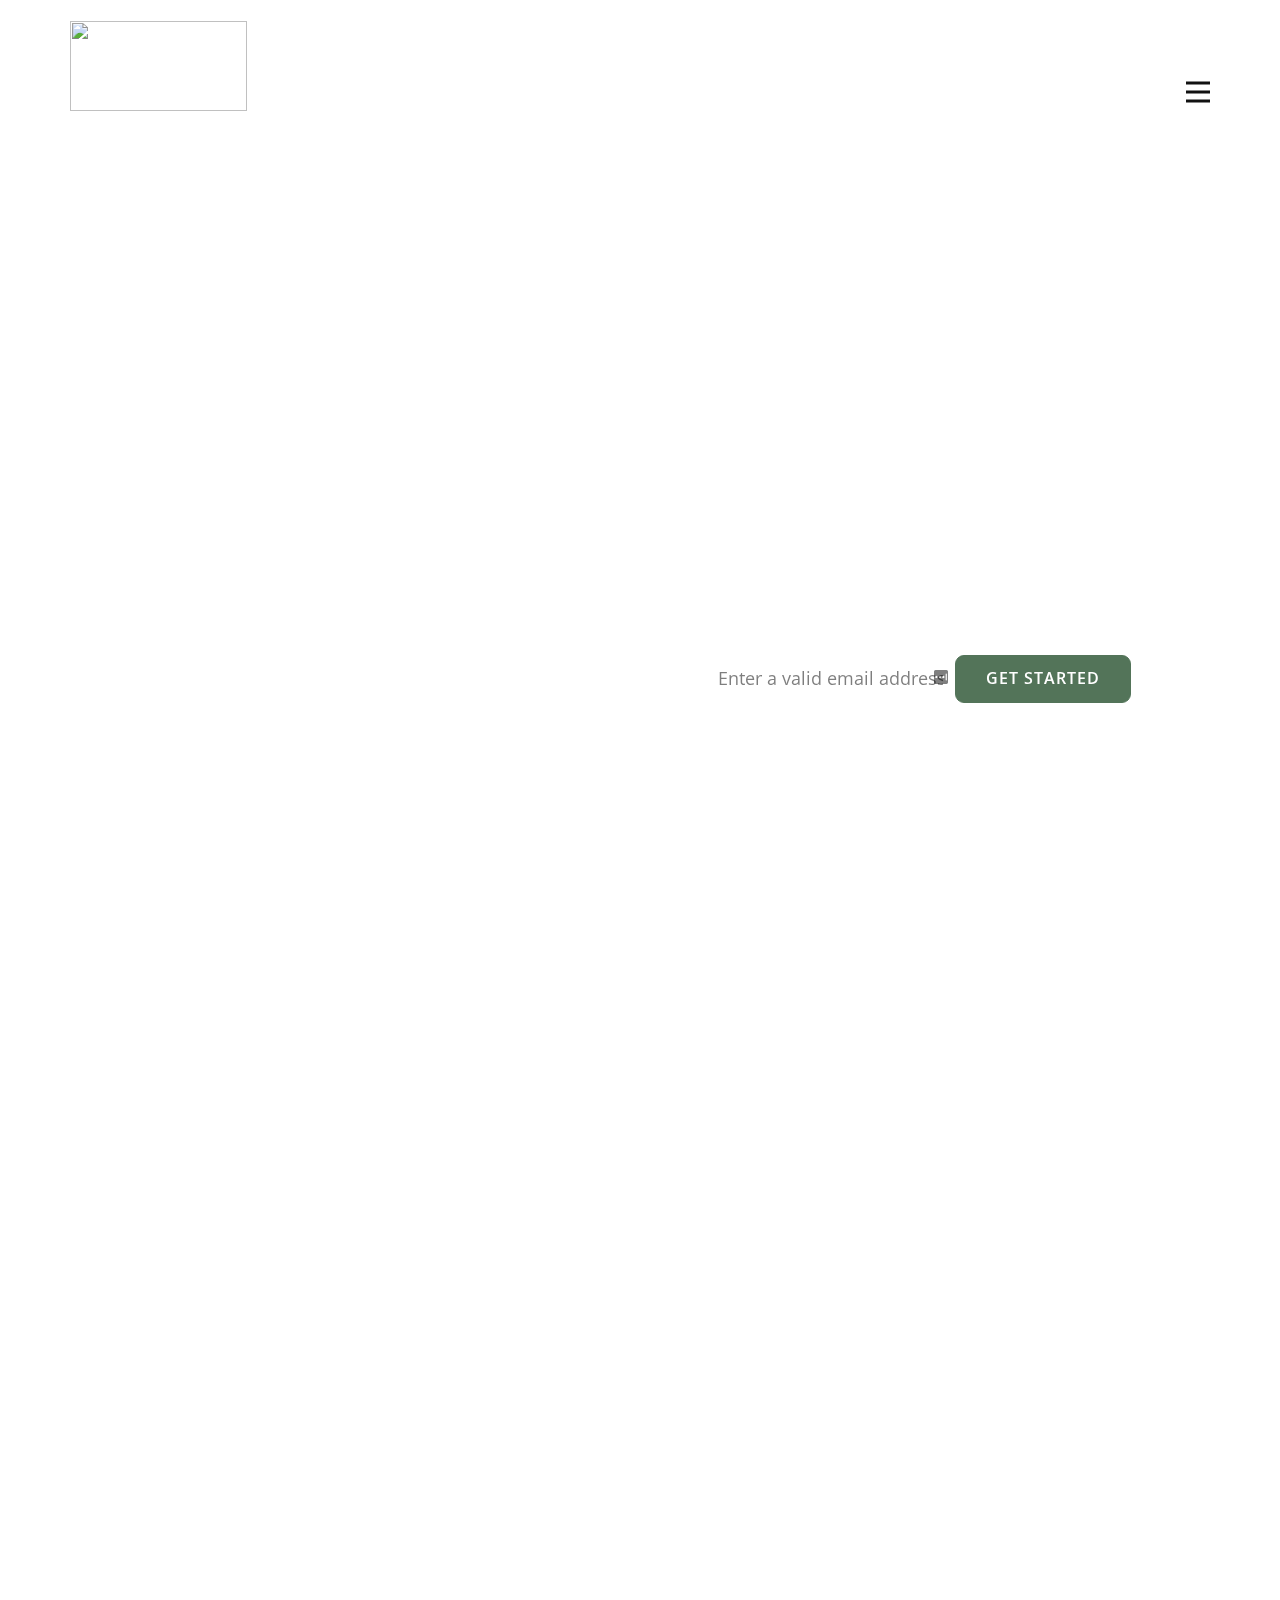
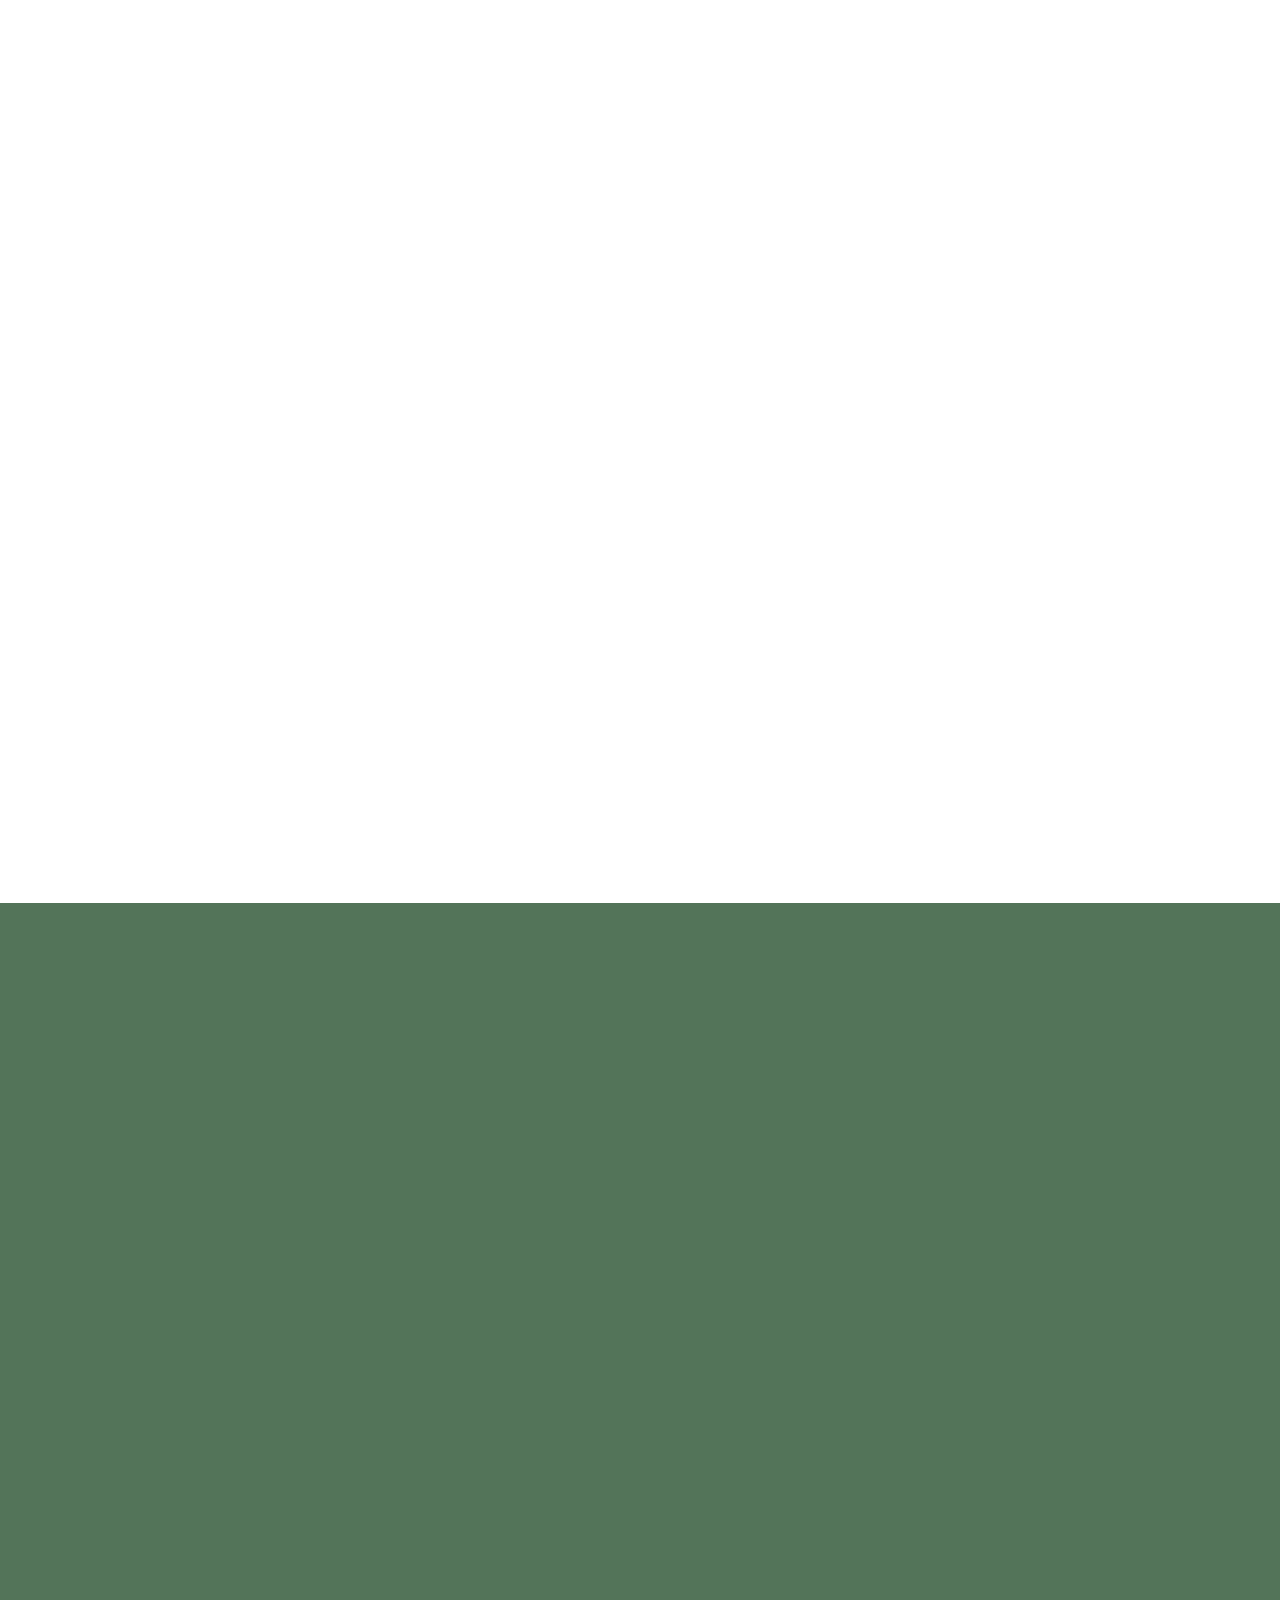
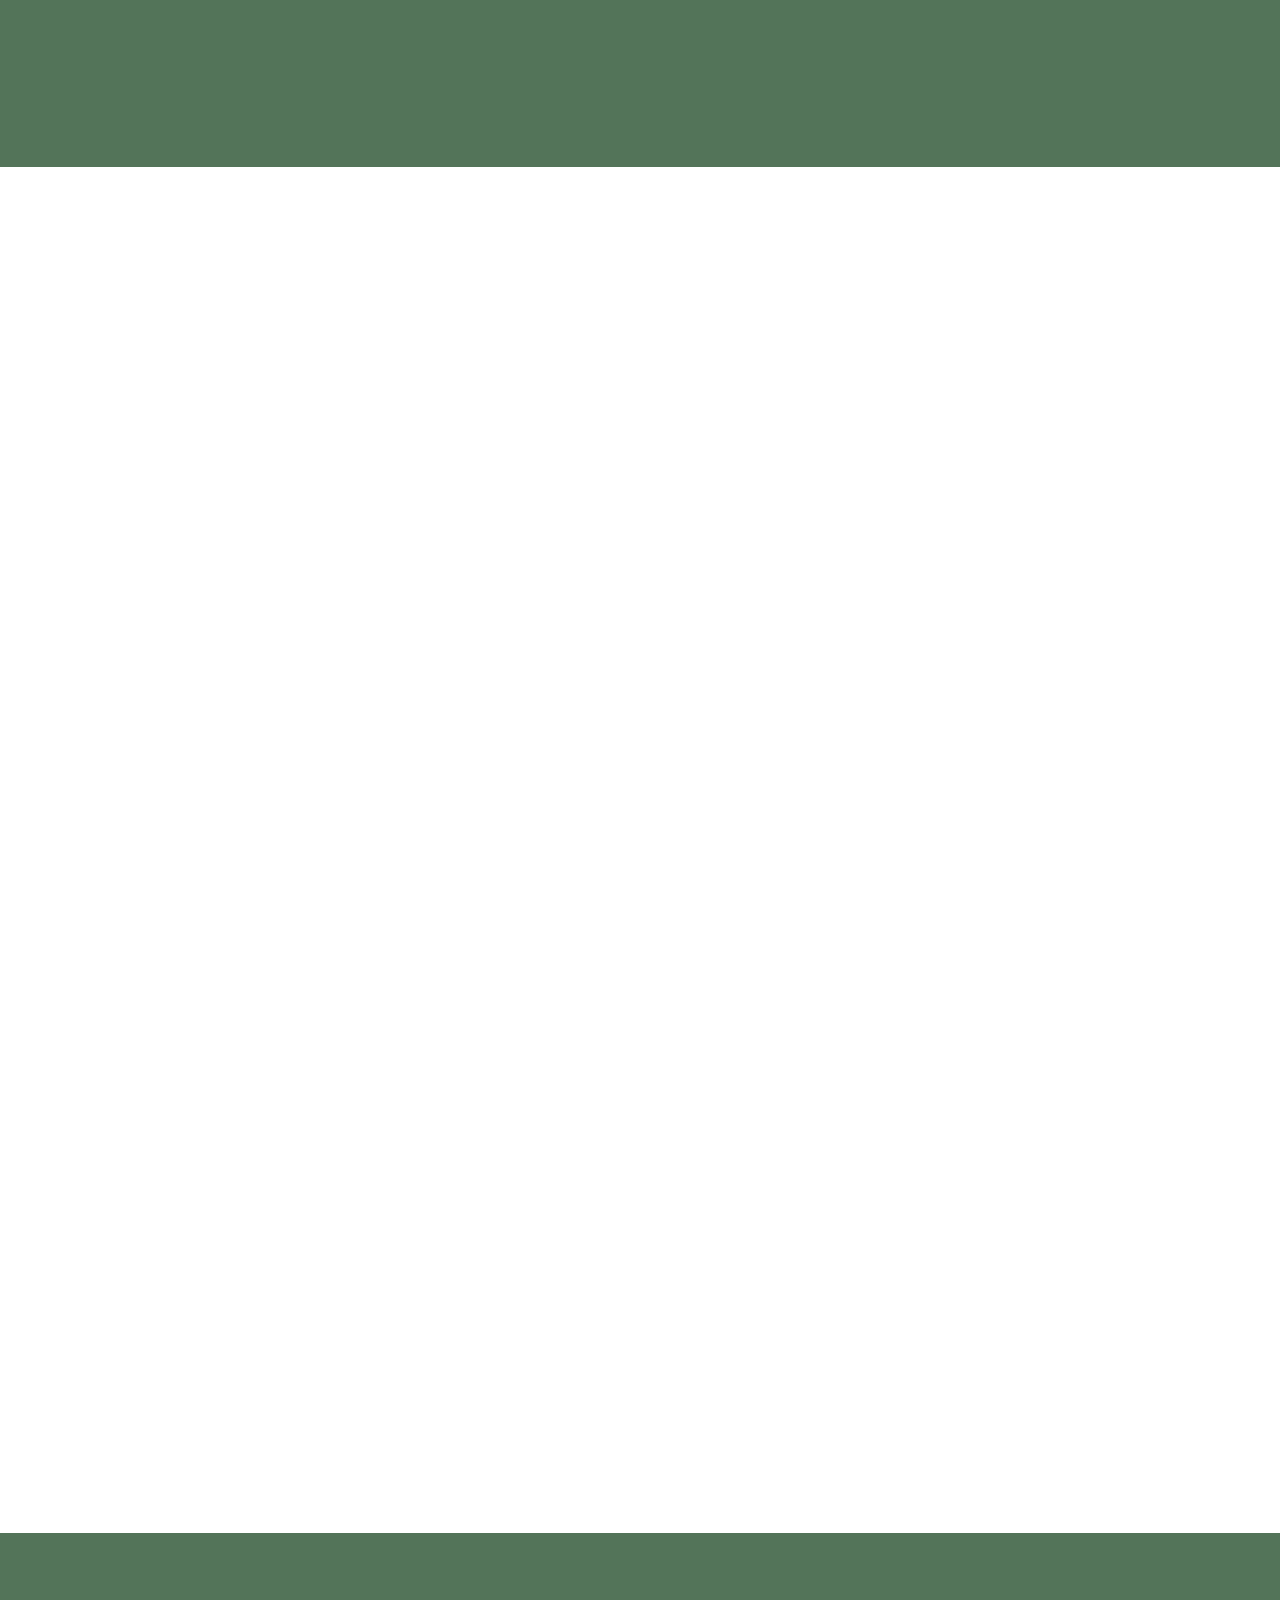
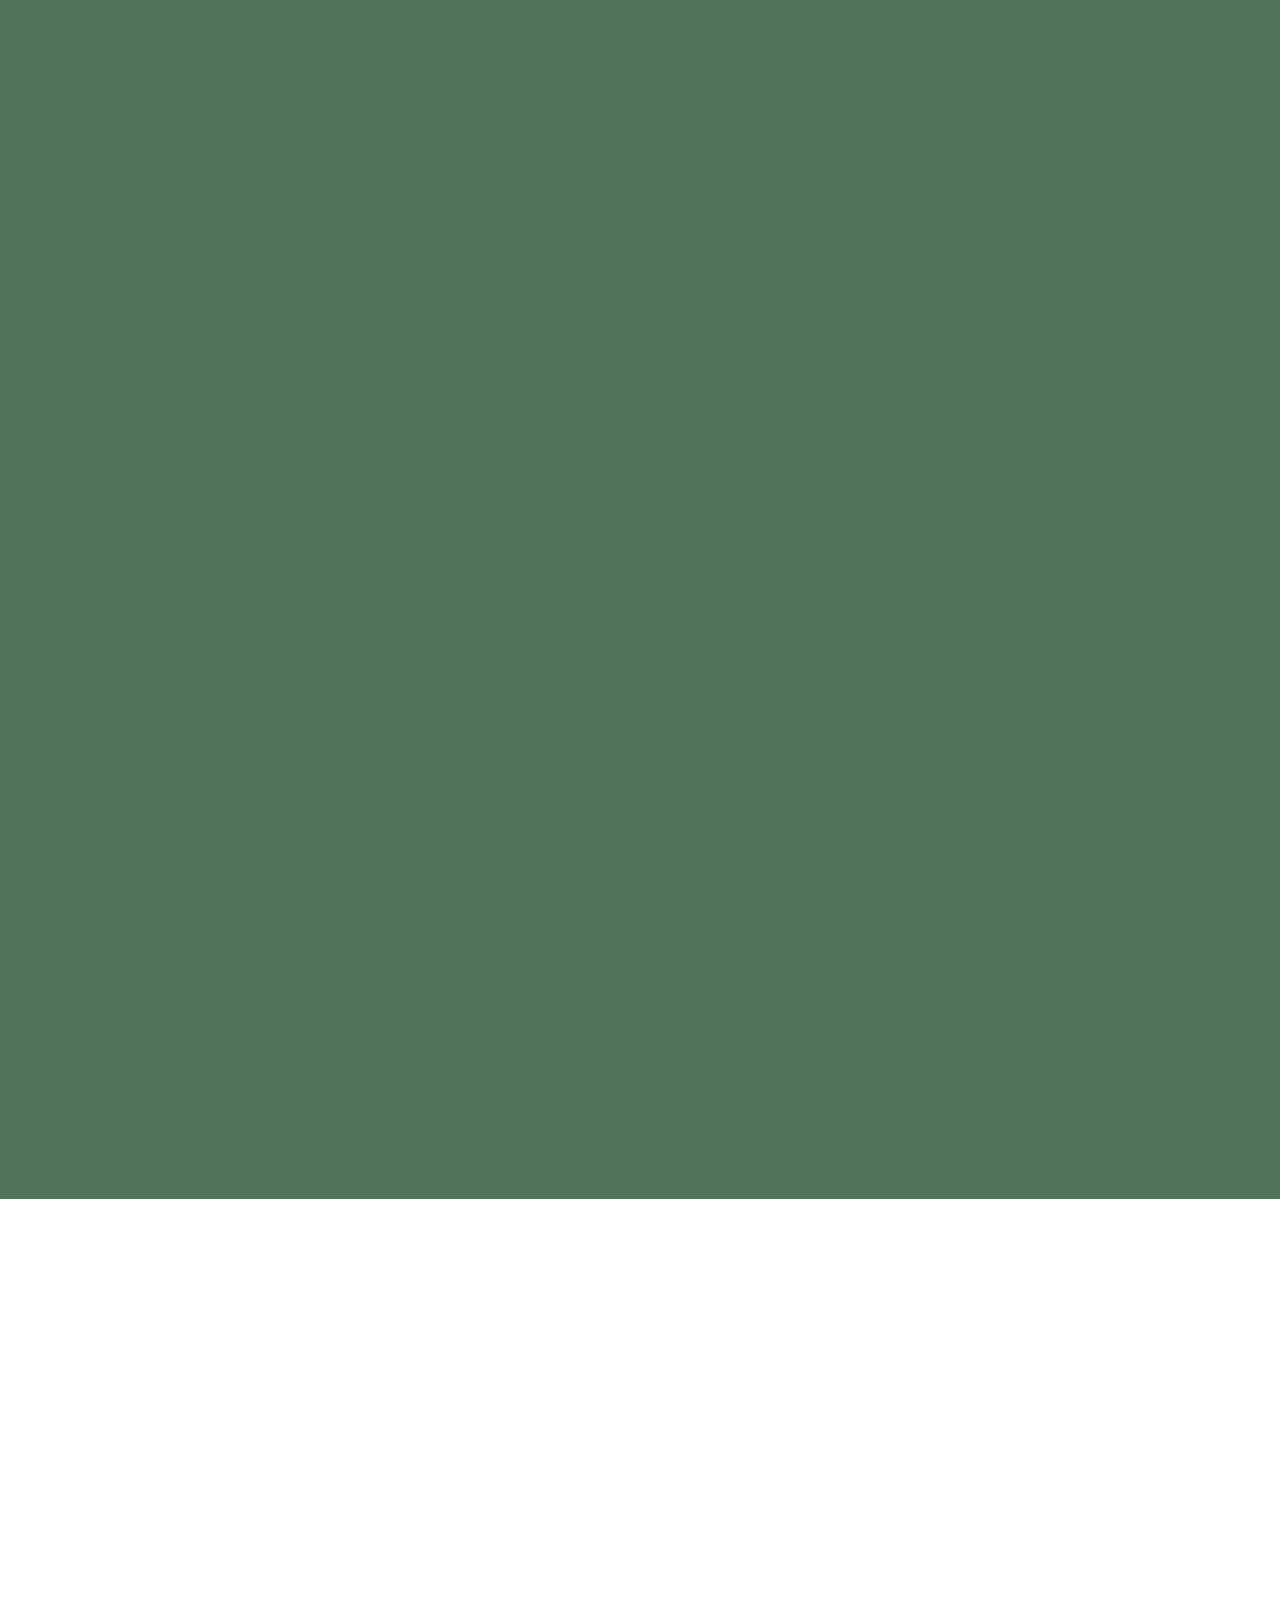
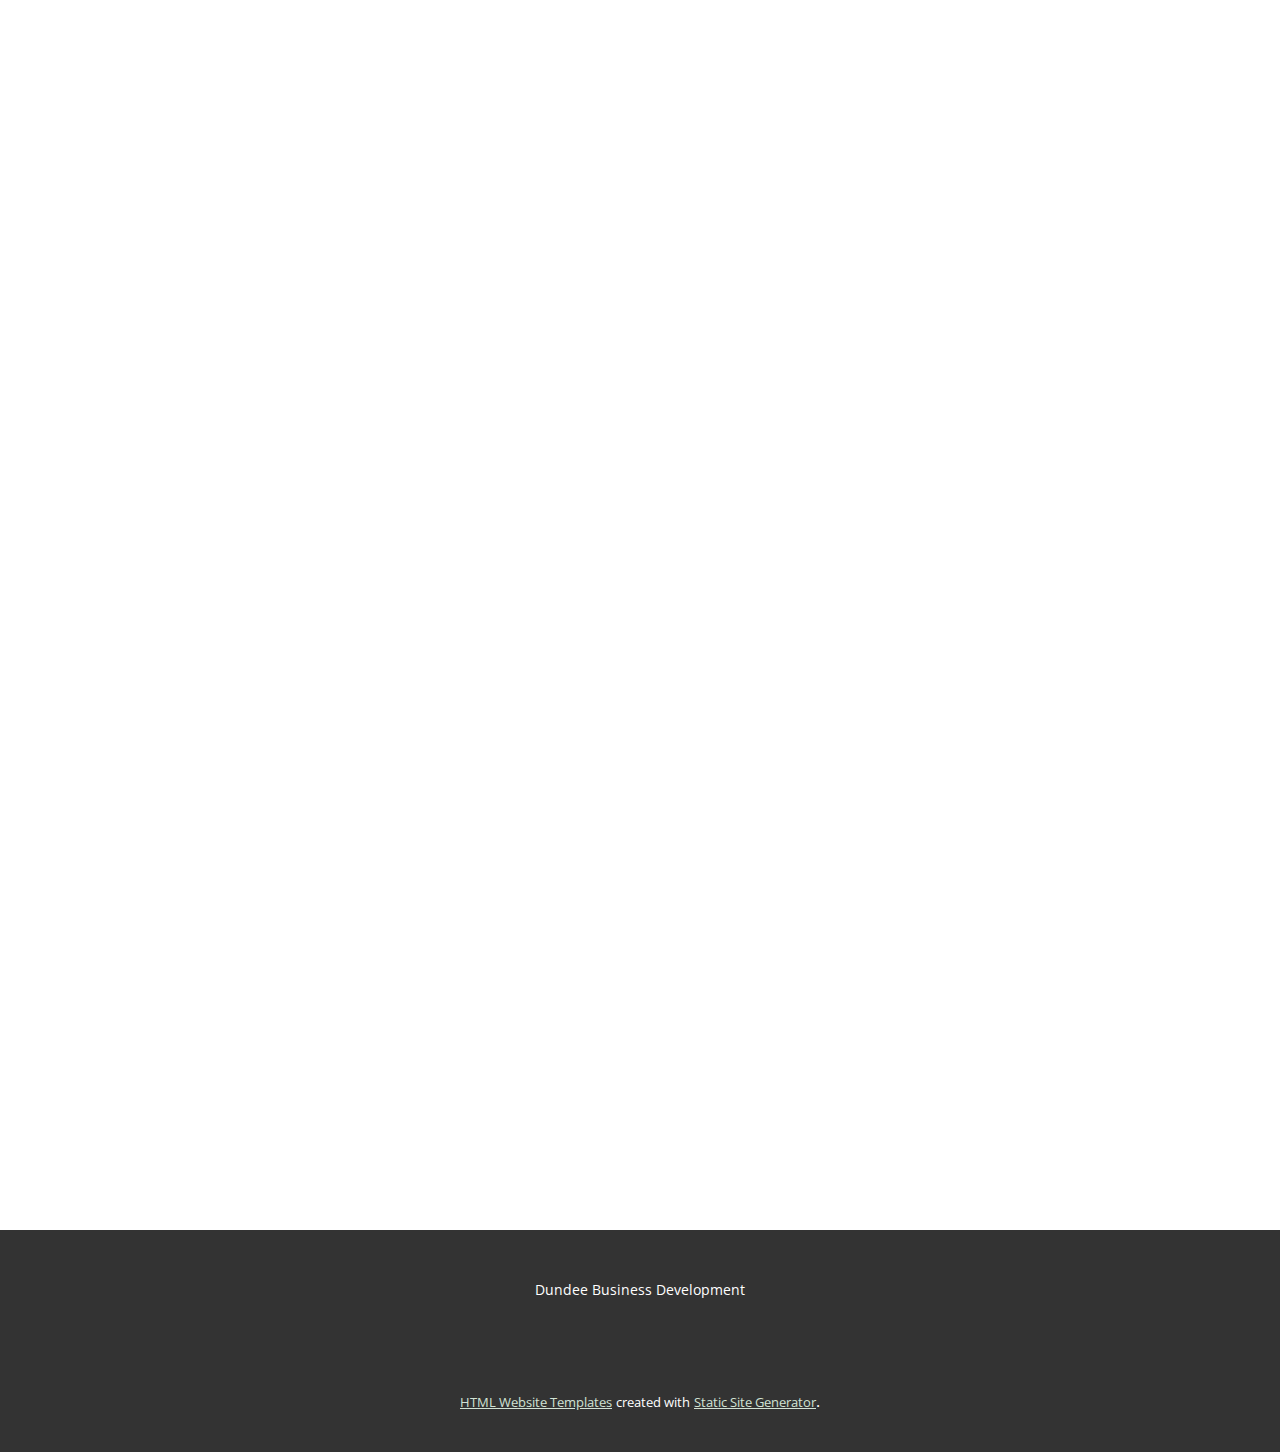
==== index.html @ 6e5a9475 "Dundee and angus college web dundee business dev" ====
<!DOCTYPE html>
<html style="font-size: 16px;" lang="en"><head>
    <meta name="viewport" content="width=device-width, initial-scale=1.0">
    <meta charset="utf-8">
    <meta name="keywords" content="​Ready to transform your business?, Get Great Work for Your Budget, ​What Is a Consulting Firm &amp;amp; What Does, Get Right Solution&nbsp;for your Business, ​Together for a business lifestyle, ​Strategies and Solutions, ​What clients say">
    <meta name="description" content="">
    <title>Home</title>
    <link rel="stylesheet" href="nicepage.css" media="screen">
<link rel="stylesheet" href="Home.css" media="screen">
    <script class="u-script" type="text/javascript" src="jquery-1.9.1.min.js" defer=""></script>
    <script class="u-script" type="text/javascript" src="nicepage.js" defer=""></script>
    <meta name="generator" content="Nicepage 6.5.8, nicepage.com">
    <meta name="referrer" content="origin">
    <link id="u-theme-google-font" rel="stylesheet" href="https://fonts.googleapis.com/css?family=Montserrat:100,100i,200,200i,300,300i,400,400i,500,500i,600,600i,700,700i,800,800i,900,900i|Open+Sans:300,300i,400,400i,500,500i,600,600i,700,700i,800,800i">
    <link id="u-page-google-font" rel="stylesheet" href="https://fonts.googleapis.com/css?family=Montserrat:100,100i,200,200i,300,300i,400,400i,500,500i,600,600i,700,700i,800,800i,900,900i|Raleway:100,100i,200,200i,300,300i,400,400i,500,500i,600,600i,700,700i,800,800i,900,900i">
    
    
    
    
    
    
    
    
    
    
    
    
    <script type="application/ld+json">{
		"@context": "http://schema.org",
		"@type": "Organization",
		"name": "DundeeBusinessDev",
		"url": "/",
		"logo": "#"
}</script>
    <meta name="theme-color" content="#537459">
    <meta property="og:title" content="Home">
    <meta property="og:description" content="">
    <meta property="og:type" content="website">
    <link rel="canonical" href="/">
  <meta data-intl-tel-input-cdn-path="intlTelInput/"></head>
  <body data-home-page="https://website6201915.nicepage.io/Home.html?version=3d1e50f5-684a-269b-e9aa-10dabee38a7a" data-home-page-title="Home" data-path-to-root="./" data-include-products="false" class="u-body u-xl-mode" data-lang="en"><header class="u-clearfix u-header u-header" id="sec-abe3"><div class="u-clearfix u-sheet u-sheet-1">
        <a href="https://nicepage.com" class="u-image u-logo u-image-1" data-image-width="707" data-image-height="357">
          <img src="#" class="u-logo-image u-logo-image-1">
        </a>
        <nav class="u-menu u-menu-hamburger u-offcanvas u-menu-1" data-responsive-from="XL">
          <div class="menu-collapse" style="font-size: 1rem; letter-spacing: 0px; font-weight: 700;">
            <a class="u-button-style u-custom-border u-custom-border-color u-custom-borders u-custom-left-right-menu-spacing u-custom-padding-bottom u-custom-text-color u-custom-text-hover-color u-custom-top-bottom-menu-spacing u-nav-link u-text-active-palette-1-base u-text-hover-palette-2-base" href="#">
              <svg class="u-svg-link" viewBox="0 0 24 24"><use xlink:href="#menu-hamburger"></use></svg>
              <svg class="u-svg-content" version="1.1" id="menu-hamburger" viewBox="0 0 16 16" x="0px" y="0px" xmlns:xlink="http://www.w3.org/1999/xlink" xmlns="http://www.w3.org/2000/svg"><g><rect y="1" width="16" height="2"></rect><rect y="7" width="16" height="2"></rect><rect y="13" width="16" height="2"></rect>
</g></svg>
            </a>
          </div>
          <div class="u-nav-container">
            <ul class="u-nav u-spacing-20 u-unstyled u-nav-1"><li class="u-nav-item"><a class="u-button-style u-nav-link u-text-active-palette-1-base u-text-grey-90 u-text-hover-palette-2-base" href="Home.html" style="padding: 10px;">Home</a>
</li><li class="u-nav-item"><a class="u-button-style u-nav-link u-text-active-palette-1-base u-text-grey-90 u-text-hover-palette-2-base" href="About.html" style="padding: 10px;">About</a>
</li><li class="u-nav-item"><a class="u-button-style u-nav-link u-text-active-palette-1-base u-text-grey-90 u-text-hover-palette-2-base" href="Contact.html" style="padding: 10px;">Contact</a>
</li></ul>
          </div>
          <div class="u-nav-container-collapse">
            <div class="u-black u-container-style u-inner-container-layout u-opacity u-opacity-95 u-sidenav">
              <div class="u-inner-container-layout u-sidenav-overflow">
                <div class="u-menu-close"></div>
                <ul class="u-align-center u-nav u-popupmenu-items u-unstyled u-nav-2"><li class="u-nav-item"><a class="u-button-style u-nav-link" href="Home.html">Home</a>
</li><li class="u-nav-item"><a class="u-button-style u-nav-link" href="About.html">About</a>
</li><li class="u-nav-item"><a class="u-button-style u-nav-link" href="Contact.html">Contact</a>
</li></ul>
              </div>
            </div>
            <div class="u-black u-menu-overlay u-opacity u-opacity-70"></div>
          </div>
        </nav>
      </div></header>
    <section class="u-align-center u-clearfix u-image u-section-1" id="carousel_d7ac" data-image-width="1980" data-image-height="1320">
      <div class="data-layout-selected u-clearfix u-gutter-0 u-layout-wrap u-layout-wrap-1">
        <div class="u-gutter-0 u-layout">
          <div class="u-layout-row">
            <div class="u-container-align-center-sm u-container-align-center-xs u-container-style u-image u-layout-cell u-shape-rectangle u-size-27-lg u-size-33-xl u-size-60-md u-size-60-sm u-size-60-xs u-image-1" data-image-width="1200" data-image-height="1152" data-animation-name="customAnimationIn" data-animation-duration="1500" data-animation-delay="500">
              <div class="u-container-layout u-container-layout-1"></div>
            </div>
            <div class="u-container-align-left u-container-style u-layout-cell u-shape-rectangle u-size-27-xl u-size-33-lg u-size-60-md u-size-60-sm u-size-60-xs u-layout-cell-2" data-animation-name="customAnimationIn" data-animation-duration="1500" data-animation-delay="500">
              <div class="u-container-layout u-valign-middle u-container-layout-2">
                <h5 class="u-align-left u-text u-text-body-alt-color u-text-default u-text-1">What we do</h5>
                <h1 class="u-align-left u-text u-text-body-alt-color u-text-2"> Ready to transform your business?</h1>
                <ul class="u-align-left u-custom-list u-text u-text-body-alt-color u-text-3"> Duis aute irure dolor in reprehenderit in voluptate velit esse cillum dolore eu fugiat nulla pariatur. </ul>
                <div class="u-expanded-width u-list u-list-1">
                  <div class="u-repeater u-repeater-1">
                    <div class="u-container-align-left u-container-style u-list-item u-repeater-item">
                      <div class="u-container-layout u-similar-container u-valign-middle u-container-layout-3">
                        <h6 class="u-align-left u-text u-text-body-alt-color u-text-default u-text-4"><span class="u-file-icon u-icon u-text-white u-icon-1"><img src="images/1055183-31de555a.png" alt=""></span>&nbsp;engineering
                        </h6>
                      </div>
                    </div>
                    <div class="u-container-align-left u-container-style u-list-item u-repeater-item">
                      <div class="u-container-layout u-similar-container u-valign-middle u-container-layout-4">
                        <h6 class="u-align-left u-text u-text-body-alt-color u-text-default u-text-5"><span class="u-file-icon u-icon u-text-white u-icon-2"><img src="images/1055183-31de555a.png" alt=""></span>&nbsp;coaching
                        </h6>
                      </div>
                    </div>
                    <div class="u-container-align-left u-container-style u-list-item u-repeater-item">
                      <div class="u-container-layout u-similar-container u-valign-middle u-container-layout-5">
                        <h6 class="u-align-left u-text u-text-body-alt-color u-text-default u-text-6"><span class="u-file-icon u-icon u-text-white u-icon-3"><img src="images/1055183-31de555a.png" alt=""></span>&nbsp;development
                        </h6>
                      </div>
                    </div>
                    <div class="u-container-align-left u-container-style u-list-item u-repeater-item">
                      <div class="u-container-layout u-similar-container u-valign-middle u-container-layout-6">
                        <h6 class="u-align-left u-text u-text-body-alt-color u-text-default u-text-7"><span class="u-file-icon u-icon u-text-white u-icon-4"><img src="images/1055183-31de555a.png" alt=""></span>&nbsp;automation
                        </h6>
                      </div>
                    </div>
                  </div>
                </div>
                <div class="u-align-center u-form u-radius-20 u-white u-form-1">
                  <form action="https://forms.nicepagesrv.com/v2/form/process" class="u-clearfix u-form-horizontal u-form-spacing-0 u-inner-form" style="padding: 10px;" source="email" name="form">
                    <div class="u-form-email u-form-group u-label-none">
                      <label for="email-cd2c" class="u-label">Email</label>
                      <input type="email" placeholder="Enter a valid email address" id="email-cd2c" name="email" class="u-border-none u-input u-input-rectangle u-input-1" required="" wfd-id="id1096">
                    </div>
                    <div class="u-align-left u-form-group u-form-submit u-label-none">
                      <a href="#" class="u-active-palette-1-dark-1 u-border-1 u-border-active-palette-1-dark-1 u-border-hover-palette-1-dark-1 u-border-palette-1-base u-btn u-btn-round u-btn-submit u-button-style u-hover-palette-1-dark-1 u-palette-1-base u-radius-9 u-text-active-white u-text-hover-white u-btn-1">get started</a>
                      <input type="submit" value="submit" class="u-form-control-hidden" wfd-id="id1097">
                    </div>
                    <div class="u-form-send-message u-form-send-success"> Thank you! Your message has been sent. </div>
                    <div class="u-form-send-error u-form-send-message"> Unable to send your message. Please fix errors then try again. </div>
                    <input type="hidden" value="" name="recaptchaResponse" wfd-id="id1098">
                    <input type="hidden" name="formServices" value="494b36cc-8162-0236-0a10-2dd5be397d33">
                  </form>
                </div>
                <p class="u-align-left u-text u-text-body-alt-color u-text-default u-text-8">Im<span style="font-style: italic;"></span>age from <a href="https://freepik.com" class="u-border-1 u-border-active-palette-2-light-2 u-border-hover-palette-2-light-2 u-border-no-left u-border-no-right u-border-no-top u-border-white u-btn u-button-link u-button-style u-none u-text-body-alt-color u-btn-2" data-animation-name="" data-animation-duration="0" data-animation-delay="0" data-animation-direction="">Freepik</a>
                </p>
              </div>
            </div>
          </div>
        </div>
      </div>
    </section>
    <section class="u-align-center u-clearfix u-container-align-center u-section-2" id="carousel_486e">
      <div class="u-clearfix u-sheet u-valign-middle u-sheet-1">
        <h2 class="u-align-center u-text u-text-1" data-animation-name="customAnimationIn" data-animation-duration="1500">Get Great Work for Your Budget</h2>
        <p class="u-align-center u-text u-text-default u-text-2" data-animation-name="customAnimationIn" data-animation-duration="1500" data-animation-delay="250">Images from <a href="https://freepik.com/photos/business" class="u-active-none u-border-1 u-border-black u-border-no-left u-border-no-right u-border-no-top u-btn u-button-link u-button-style u-hover-none u-none u-text-body-color u-btn-1" target="_blank">Freepik</a>
        </p>
        <div class="u-expanded-width u-list u-list-1">
          <div class="u-repeater u-repeater-1">
            <div class="u-align-left u-container-align-center-xl u-container-style u-image u-image-round u-list-item u-radius-20 u-repeater-item u-shading u-image-1" data-image-width="1014" data-image-height="700" data-animation-direction="Up" data-animation-name="customAnimationIn" data-animation-duration="1500" data-animation-delay="250">
              <div class="u-container-layout u-similar-container u-valign-top u-container-layout-1"><span class="u-align-center u-icon u-icon-rectangle u-opacity u-opacity-70 u-text-white u-icon-1"><svg class="u-svg-link" preserveAspectRatio="xMidYMin slice" viewBox="0 0 512 512" style=""><use xlink:href="#svg-f837"></use></svg><svg class="u-svg-content" viewBox="0 0 512 512" x="0px" y="0px" id="svg-f837" style="enable-background:new 0 0 512 512;"><g><g><path d="M165,332c-7.99,0-15-7.477-15-16c0-6.286,3.965-11.953,9.866-14.103c7.7-2.806,16.673,0.999,24.606,10.445    c5.33,6.344,14.79,7.167,21.134,1.839s7.167-14.79,1.839-21.133c-8.109-9.656-17.548-16.293-27.445-19.625V256    c0-8.284-6.716-15-15-15s-15,6.716-15,15v17.572c-0.134,0.047-0.268,0.088-0.401,0.137C131.895,280.157,120,297.153,120,316    c0,11.955,4.597,23.347,12.944,32.079C141.526,357.056,152.911,362,165,362c8.271,0,15,6.729,15,15    c0,6.042-3.596,11.468-9.159,13.825c-6.717,2.844-14.755,0.417-22.059-6.659c-5.951-5.764-15.445-5.614-21.211,0.335    c-5.764,5.95-5.614,15.446,0.336,21.21c6.772,6.561,14.301,11.197,22.093,13.813V437c0,8.284,6.716,15,15,15s15-6.716,15-15    v-17.571c18.295-6.504,30-23.575,30-42.429C210,352.187,189.813,332,165,332z"></path>
</g>
</g><g><g><path d="M463,18.844C435.379,6.692,399.155,0,361,0c-78.082,0-150,28.671-150,75c0,11.591,0,101.714,0,112.545    c-14.791-4.307-30.239-6.545-46-6.545c-43.972,0-85.406,17.376-116.67,48.928C17.164,261.381,0,302.958,0,347    c0,90.981,74.019,165,165,165c30.361,0,59.55-8.159,85.059-23.438C277.958,503.529,317.713,512,361,512    c38.155,0,74.379-6.692,102-18.844c31.598-13.901,49-33.845,49-56.156c0-9.342,0-352.464,0-362    C512,52.688,494.598,32.745,463,18.844z M165,482c-74.439,0-135-60.561-135-135c0-74.991,60.561-136,135-136    c74.99,0,136,61.009,136,136C301,421.439,239.99,482,165,482z M482,437c0,18.348-47.137,45-121,45    c-31.422,0-61.106-5.036-83.63-13.86c1.589-1.46,3.161-2.943,4.703-4.47c13.507-13.384,24.406-28.635,32.467-45.148    C329.443,420.82,345.011,422,361,422c39.443,0,88.356-7.667,121-29.019V437z M482,347c0,18.348-47.137,45-121,45    c-12.237,0-24.166-0.765-35.661-2.246C329.066,375.97,331,361.627,331,347c0-5.889-0.321-11.733-0.935-17.517    c10.104,1,20.445,1.517,30.935,1.517c39.446,0,88.355-7.668,121-29.019V347z M482,256c0,18.348-47.137,45-121,45    c-12.768,0-25.26-0.835-37.274-2.458c-7.785-25.252-21.674-48.495-40.917-67.958C306,237.356,332.938,241,361,241    c39.446,0,88.355-7.668,121-29.019V256z M482,166c0,18.348-47.137,45-121,45c-34.007,0-65.745-5.782-89.367-16.281    C252.737,186.322,241,175.317,241,166v-44.805C273.474,142.481,321.972,150,361,150c39.446,0,88.355-7.668,121-29.019V166z     M361,120c-73.276,0-120-26.255-120-45c0-18.803,46.857-45,120-45c73.863,0,121,26.652,121,45S434.863,120,361,120z"></path>
</g>
</g></svg></span>
                <h4 class="u-align-center u-text u-text-3">Consulting</h4>
                <p class="u-align-center u-text u-text-4">Sample text. Click to select the text box. Click again or double click to start editing the text.</p>
              </div>
            </div>
            <div class="u-align-left u-container-align-center u-container-style u-image u-image-round u-list-item u-radius-20 u-repeater-item u-shading u-video-cover u-image-2" data-image-width="626" data-image-height="417" data-animation-direction="Up" data-animation-name="customAnimationIn" data-animation-duration="1500" data-animation-delay="750">
              <div class="u-container-layout u-similar-container u-valign-top u-container-layout-2"><span class="u-align-center u-icon u-icon-rectangle u-opacity u-opacity-70 u-icon-2"><svg class="u-svg-link" preserveAspectRatio="xMidYMin slice" viewBox="0 0 297 297" style=""><use xlink:href="#svg-3005"></use></svg><svg class="u-svg-content" viewBox="0 0 297 297" id="svg-3005"><g><path d="m255.402,41.116c-22.937,0-41.599,18.661-41.599,41.598s18.661,41.599 41.599,41.599c22.937,0 41.598-18.662 41.598-41.599s-18.661-41.598-41.598-41.598zm0,65.786c-13.338,0-24.188-10.85-24.188-24.188 0-13.337 10.85-24.187 24.188-24.187 13.337,0 24.187,10.85 24.187,24.187 0.001,13.338-10.85,24.188-24.187,24.188z"></path><path d="m10.772,97.093c1.7,1.699 3.928,2.549 6.156,2.549s4.456-0.85 6.156-2.549l22.626-22.626 22.626,22.626c1.7,1.699 3.928,2.549 6.156,2.549 2.228,0 4.456-0.85 6.156-2.549 3.399-3.399 3.399-8.912 0-12.312l-22.627-22.625 22.626-22.626c3.399-3.399 3.399-8.912 0-12.312-3.4-3.398-8.911-3.398-12.312,0l-22.625,22.626-22.626-22.626c-3.4-3.398-8.911-3.398-12.312,0-3.399,3.399-3.399,8.912 0,12.312l22.626,22.626-22.626,22.625c-3.399,3.4-3.399,8.912 1.77636e-15,12.312z"></path><path d="m195.772,199.907c-3.4-3.398-8.911-3.398-12.312,0l-22.625,22.625-22.626-22.625c-3.4-3.398-8.911-3.398-12.312,0-3.399,3.4-3.399,8.912 0,12.312l22.626,22.625-22.626,22.626c-3.399,3.399-3.399,8.912 0,12.312 1.7,1.699 3.928,2.549 6.156,2.549s4.456-0.85 6.156-2.549l22.626-22.626 22.625,22.625c1.7,1.699 3.928,2.549 6.156,2.549 2.228,0 4.456-0.85 6.156-2.549 3.399-3.4 3.399-8.912 0-12.312l-22.625-22.625 22.625-22.625c3.4-3.4 3.4-8.913 0-12.312z"></path><path d="m196.45,77.836l-35.107-30.518c-3.628-3.155-9.127-2.768-12.281,0.859-3.154,3.628-2.769,9.126 0.859,12.281l18.618,16.185c-54.952,7.187-87.489,35.904-105.577,60.176-15.843,21.26-23.25,42.201-26.224,52.608-20.654,2.415-36.738,20.012-36.738,41.305 0,22.937 18.661,41.599 41.598,41.599s41.599-18.661 41.599-41.599c0-18.464-12.096-34.148-28.777-39.567 3.133-9.898 9.919-27.229 22.924-44.503 22.64-30.071 54.091-47.78 93.656-52.816l-17.348,19.957c-3.154,3.628-2.769,9.126 0.859,12.281 1.648,1.433 3.682,2.135 5.707,2.135 2.433,0 4.853-1.014 6.574-2.994l30.518-35.108c3.154-3.629 2.769-9.126-0.86-12.281zm-130.664,152.896c0,13.338-10.85,24.188-24.188,24.188-13.337,0-24.187-10.85-24.187-24.188 0-13.337 10.85-24.187 24.187-24.187 13.337,0 24.188,10.85 24.188,24.187z"></path>
</g></svg></span>
                <h4 class="u-align-center u-text u-text-5">Strategy</h4>
                <p class="u-align-center u-text u-text-6">Sample text. Click to select the text box. Click again or double click to start editing the text.</p>
              </div>
            </div>
            <div class="u-align-left u-container-align-center u-container-style u-image u-image-round u-list-item u-radius-20 u-repeater-item u-shading u-video-cover u-image-3" data-image-width="1200" data-image-height="1043" data-animation-direction="Up" data-animation-name="customAnimationIn" data-animation-duration="1500" data-animation-delay="250">
              <div class="u-container-layout u-similar-container u-valign-top u-container-layout-3"><span class="u-align-center u-icon u-icon-rectangle u-opacity u-opacity-70 u-icon-3"><svg class="u-svg-link" preserveAspectRatio="xMidYMin slice" viewBox="0 0 510 510" style=""><use xlink:href="#svg-529f"></use></svg><svg class="u-svg-content" viewBox="0 0 510 510" id="svg-529f"><g><path d="m393.159 121.41 69.152-86.44c-16.753-2.022-149.599-37.363-282.234-8.913v-26.057h-30v361.898c-25.85 6.678-45 30.195-45 58.102v1.509c-34.191 6.969-60 37.272-60 73.491v15h240v-15c0-36.22-25.809-66.522-60-73.491v-1.509c0-27.906-19.15-51.424-45-58.102v-124.733c153.335-30.989 264.132 7.082 284.847 9.834zm-140.653 358.59h-174.859c6.19-17.461 22.873-30 42.43-30h90c19.556 0 36.238 12.539 42.429 30zm-57.429-60h-60c0-16.542 13.458-30 30-30s30 13.458 30 30zm-15-213.427v-149.802c66.329-15.269 141.099-15.756 227.537-1.455l-50.619 63.274 48.8 85.4c-75.047-12.702-150.759-11.841-225.718 2.583z"></path>
</g></svg></span>
                <h4 class="u-align-center u-text u-text-7">Mission</h4>
                <p class="u-align-center u-text u-text-8">Sample text. Click to select the text box. Click again or double click to start editing the text.</p>
              </div>
            </div>
            <div class="u-align-left u-container-align-center u-container-style u-image u-image-round u-list-item u-radius-20 u-repeater-item u-shading u-video-cover u-image-4" data-animation-name="customAnimationIn" data-animation-duration="1500" data-animation-delay="750">
              <div class="u-container-layout u-similar-container u-valign-top u-container-layout-4"><span class="u-align-center u-icon u-icon-rectangle u-opacity u-opacity-70 u-text-white u-icon-4"><svg class="u-svg-link" preserveAspectRatio="xMidYMin slice" viewBox="0 0 512 512" style=""><use xlink:href="#svg-11fe"></use></svg><svg class="u-svg-content" viewBox="0 0 512 512" x="0px" y="0px" id="svg-11fe" style="enable-background:new 0 0 512 512;"><g><g><path d="M269.145,240.999h-26.292c-13.474,0-24.435-10.961-24.435-24.434c0-13.474,10.962-24.437,24.435-24.437h52.583    c8.284,0,15-6.716,15-15s-6.716-15-15-15h-24.437v-24.438c0-8.285-6.716-15.001-15-15.001c-8.284,0-15,6.716-15,15v24.484    c-29.159,0.983-52.581,24.995-52.581,54.39c0,30.015,24.42,54.434,54.435,54.434h26.292c13.475,0,24.438,10.963,24.438,24.439    c0,13.474-10.963,24.436-24.438,24.436h-52.582c-8.284,0-15,6.716-15,15s6.716,15,15,15h24.436v24.437c0,8.284,6.716,15,15,15    c8.284,0,15-6.716,15-15v-24.483c29.16-0.982,52.584-24.994,52.584-54.389C323.582,265.419,299.161,240.999,269.145,240.999z"></path>
</g>
</g><g><g><path d="M442.762,321.127c-7.59-3.318-16.434,0.148-19.751,7.739c-29.018,66.405-94.573,109.313-167.014,109.313    c-89.499,0-165.35-66.392-179.719-152.472l39.786,26.584c6.888,4.603,16.203,2.75,20.806-4.139    c4.603-6.888,2.749-16.203-4.139-20.806l-65.583-43.821c-3.308-2.21-7.358-3.013-11.26-2.24c-3.902,0.776-7.335,3.071-9.546,6.379    L2.529,313.247c-4.602,6.889-2.748,16.204,4.14,20.806c2.56,1.711,5.455,2.529,8.319,2.529c4.841,0,9.595-2.341,12.486-6.668    l20.692-30.972c8.42,41.121,28.882,78.841,59.51,108.786c39.874,38.983,92.548,60.453,148.322,60.453    c84.364,0,160.712-49.969,194.503-127.302C453.819,333.287,450.354,324.444,442.762,321.127z"></path>
</g>
</g><g><g><path d="M505.333,177.949c-6.89-4.602-16.204-2.749-20.806,4.139l-20.695,30.971c-8.42-41.122-28.882-78.842-59.51-108.787    c-39.874-38.983-92.549-60.453-148.323-60.453c-84.363,0-160.711,49.97-194.503,127.302c-3.317,7.591,0.148,16.434,7.739,19.751    s16.434-0.148,19.752-7.739c29.017-66.404,94.573-109.314,167.013-109.314c89.498,0,165.349,66.393,179.72,152.472l-39.786-26.582    c-6.889-4.604-16.203-2.749-20.806,4.139c-4.602,6.889-2.749,16.204,4.14,20.806l65.581,43.818    c2.56,1.711,5.455,2.529,8.319,2.529c4.842,0,9.594-2.34,12.485-6.668l43.818-65.577    C514.073,191.866,512.22,182.551,505.333,177.949z"></path>
</g>
</g></svg></span>
                <h4 class="u-align-center u-text u-text-9">Investment</h4>
                <p class="u-align-center u-text u-text-10">Sample text. Click to select the text box. Click again or double click to start editing the text.</p>
              </div>
            </div>
          </div>
        </div>
      </div>
    </section>
    <section class="u-align-left u-clearfix u-white u-section-3" id="carousel_06d6">
      <div class="u-clearfix u-sheet u-valign-bottom u-sheet-1">
        <h2 class="u-text u-text-1" data-animation-name="customAnimationIn" data-animation-duration="1500" data-animation-delay="250"> What Is a Consulting Firm &amp; What Does</h2>
        <div class="data-layout-selected u-clearfix u-expanded-width u-gutter-0 u-layout-wrap u-layout-wrap-1">
          <div class="u-layout">
            <div class="u-layout-row">
              <div class="u-align-left u-container-align-left u-container-style u-layout-cell u-shape-rectangle u-size-20-lg u-size-20-xl u-size-30-md u-size-30-sm u-size-30-xs u-layout-cell-1" data-animation-name="customAnimationIn" data-animation-duration="1500" data-animation-delay="250">
                <div class="u-container-layout u-valign-top u-container-layout-1">
                  <p class="u-align-left u-spacing-20 u-text u-text-2">
                    <span style="font-weight: 700;">01.</span> Agile <br>
                    <span style="font-weight: 700;">02.</span> Cost Transformation<br>
                    <span style="font-weight: 700;">03.</span> Learning &amp; Development<br>
                    <span style="font-weight: 700;">04.</span> Mergers and Acquisitions <br>
                    <span style="font-weight: 700;">05.</span> People and Organization<br>
                    <span style="font-weight: 700;">06.</span> Private Equity<br>
                  </p>
                  <p class="u-align-left u-text u-text-3">Image from <a href="https://freepik.com/photos/backround" class="u-active-none u-border-1 u-border-black u-border-no-left u-border-no-right u-border-no-top u-btn u-button-link u-button-style u-hover-none u-none u-text-body-color u-btn-1" data-animation-name="" data-animation-duration="0" data-animation-delay="0" data-animation-direction="">Freepik</a>
                  </p>
                  <a href="#https://drinkupbottle.com/" class="u-active-black u-align-center-xs u-align-left-lg u-align-left-md u-align-left-sm u-align-left-xl u-border-active-white u-border-hover-white u-border-none u-btn u-btn-round u-button-style u-hover-black u-palette-1-base u-radius-5 u-btn-2">Learn More</a>
                </div>
              </div>
              <div class="u-align-left u-container-align-left u-container-style u-layout-cell u-shape-rectangle u-size-17-lg u-size-17-xl u-size-30-md u-size-30-sm u-size-30-xs u-layout-cell-2" data-animation-name="customAnimationIn" data-animation-duration="1500" data-animation-delay="250">
                <div class="u-container-layout u-valign-top u-container-layout-2">
                  <p class="u-align-left u-spacing-20 u-text u-text-4">
                    <span style="font-weight: 700;">07.</span> Mergers and Acquisitions<br>
                    <span style="font-weight: 700;">08.</span> Private Equity <br>
                    <span style="font-weight: 700;">09.</span> Operations <br>
                    <span style="font-weight: 700;">10.</span> Sales and Marketing <br>
                    <span style="font-weight: 700;">11.</span> Sustainability &amp; Responsibility<span style="font-weight: 700;">
                      <br>12.
                    </span> Transformation
                  </p>
                </div>
              </div>
              <div class="u-container-style u-image u-layout-cell u-size-23-lg u-size-23-xl u-size-60-md u-size-60-sm u-size-60-xs u-image-1" data-image-width="751" data-image-height="1080" data-animation-name="customAnimationIn" data-animation-duration="1500" data-animation-delay="500">
                <div class="u-container-layout u-container-layout-3"></div>
              </div>
            </div>
          </div>
        </div>
      </div>
    </section>
    <section class="u-align-center u-clearfix u-container-align-center u-palette-1-base u-section-4" id="carousel_13aa">
      <div class="u-clearfix u-sheet u-valign-middle u-sheet-1">
        <h2 class="u-align-center u-text u-text-default u-text-1" data-animation-name="customAnimationIn" data-animation-duration="1500">Get Right Solution&nbsp;<br>for your Business
        </h2>
        <p class="u-align-center u-text u-text-2" data-animation-name="customAnimationIn" data-animation-duration="1500" data-animation-delay="250">Sample text. Click to select the text box. Click again or double click to start editing the text.</p>
        <div class="data-layout-selected u-clearfix u-layout-custom-sm u-layout-custom-xs u-layout-wrap u-layout-wrap-1">
          <div class="u-layout">
            <div class="u-layout-row">
              <div class="u-align-center u-container-align-center-xs u-container-align-right-lg u-container-align-right-md u-container-align-right-sm u-container-align-right-xl u-container-style u-layout-cell u-left-cell u-size-30-lg u-size-30-md u-size-30-sm u-size-30-xl u-size-60-xs u-layout-cell-1" data-animation-name="customAnimationIn" data-animation-duration="1500" data-animation-delay="750">
                <div class="u-container-layout u-valign-middle u-container-layout-1">
                  <a href="#https://drinkupbottle.com/" class="u-active-white u-align-center-xs u-align-right-lg u-align-right-md u-align-right-sm u-align-right-xl u-border-2 u-border-active-white u-border-hover-white u-border-white u-btn u-btn-round u-button-style u-hover-white u-none u-radius-5 u-text-active-palette-1-base u-text-hover-palette-1-base u-btn-1">Learn More</a>
                </div>
              </div>
              <div class="u-align-center u-container-align-center-xs u-container-align-left-lg u-container-align-left-md u-container-align-left-sm u-container-align-left-xl u-container-style u-layout-cell u-right-cell u-size-30-lg u-size-30-md u-size-30-sm u-size-30-xl u-size-60-xs u-layout-cell-2" data-animation-name="customAnimationIn" data-animation-duration="1500" data-animation-delay="750">
                <div class="u-container-layout u-valign-middle u-container-layout-2">
                  <a href="#https://drinkupbottle.com/" class="u-active-palette-1-light-1 u-align-center-xs u-align-left-lg u-align-left-md u-align-left-sm u-align-left-xl u-border-2 u-border-active-palette-1-light-2 u-border-hover-palette-1-light-1 u-border-white u-btn u-btn-round u-button-style u-hover-palette-1-light-1 u-radius-5 u-text-active-white u-text-hover-white u-text-palette-1-base u-white u-btn-2">Learn More</a>
                </div>
              </div>
            </div>
          </div>
        </div>
      </div>
    </section>
    <section class="u-clearfix u-white u-section-5" id="carousel_f528">
      <div class="u-expanded-width u-palette-1-base u-shape u-shape-rectangle u-shape-1"></div>
      <img class="u-image u-image-round u-radius-20 u-image-1" src="#" alt="" data-image-width="1344" data-image-height="896" data-animation-name="customAnimationIn" data-animation-duration="1500" data-animation-delay="500">
      <div class="u-align-left u-container-align-left u-container-style u-group u-radius-20 u-shape-round u-white u-group-1" data-animation-name="customAnimationIn" data-animation-duration="1500" data-animation-delay="500">
        <div class="u-container-layout u-valign-middle u-container-layout-1">
          <h3 class="u-align-left u-text u-text-1"> Organisation consulting</h3>
          <p class="u-align-left u-text u-text-default u-text-2"> Duis aute irure dolor in reprehenderit in voluptate velit esse cillum dolore eu fugiat nulla pariatur. Excepteur sint occaecat cupidatat non proident, sunt in culpa qui officia deserunt mollit anim id est laborum.</p>
          <a href="#https://drinkupbottle.com/" class="u-active-black u-align-center-xs u-align-left-lg u-align-left-md u-align-left-sm u-align-left-xl u-border-active-white u-border-hover-white u-border-none u-btn u-btn-round u-button-style u-hover-black u-palette-1-base u-radius-5 u-btn-1">Learn More</a>
        </div>
      </div>
    </section>
    <section class="u-align-left u-clearfix u-section-6" id="carousel_0b16">
      <div class="u-clearfix u-sheet u-sheet-1">
        <div class="data-layout-selected u-clearfix u-expanded-width u-layout-wrap u-layout-wrap-1">
          <div class="u-gutter-0 u-layout">
            <div class="u-layout-row">
              <div class="u-align-center u-container-style u-image u-image-round u-layout-cell u-radius-20 u-right-cell u-size-29 u-image-1" data-image-width="1272" data-image-height="1035" data-animation-name="customAnimationIn" data-animation-duration="1500" data-animation-delay="500">
                <div class="u-container-layout u-container-layout-1"></div>
              </div>
              <div class="u-align-center u-container-align-center u-container-style u-layout-cell u-left-cell u-shape-rectangle u-size-31 u-layout-cell-2" data-animation-name="flipIn" data-animation-duration="1500" data-animation-direction="X" data-animation-delay="500">
                <div class="u-container-layout u-valign-middle u-container-layout-2">
                  <a href="https://nicepage.com/k/competition-website-templates" class="u-active-palette-1-base u-align-center u-border-none u-btn u-btn-round u-button-style u-custom-font u-font-raleway u-hover-black u-palette-1-base u-radius-5 u-text-body-alt-color u-btn-1">contacts</a>
                  <h2 class="u-align-center u-text u-text-1"> Together for a business lifestyle</h2>
                  <p class="u-align-center u-text u-text-2"> We are here to meet any business need and to promote your company online!</p>
                  <h5 class="u-align-center u-custom-font u-font-montserrat u-text u-text-3">
                    <span style="font-weight: 700;">Phone</span>: 1 (232) 252 55 22 <br>
                    <span style="font-weight: 700;">Location</span>: 75  Street Sample, WI 63025 <br>
                    <span style="font-weight: 700;">Mail</span>: template@sample.com
                  </h5>
                </div>
              </div>
            </div>
          </div>
        </div>
      </div>
    </section>
    <section class="u-align-center u-clearfix u-container-align-center u-palette-1-base u-valign-bottom-lg u-valign-bottom-xl u-valign-middle-md u-valign-middle-sm u-valign-middle-xs u-section-7" id="carousel_ec55" data-animation-name="" data-animation-duration="0" data-animation-delay="0" data-animation-direction="">
      <div class="u-clearfix u-sheet u-valign-middle u-sheet-1">
        <div class="data-layout-selected u-clearfix u-expanded-width u-layout-wrap u-layout-wrap-1">
          <div class="u-layout">
            <div class="u-layout-row">
              <div class="u-align-left u-container-align-left-lg u-container-align-left-xl u-container-style u-layout-cell u-size-30-lg u-size-30-xl u-size-60-md u-size-60-sm u-size-60-xs u-layout-cell-1" data-animation-name="customAnimationIn" data-animation-duration="1500" data-animation-delay="500">
                <div class="u-container-layout u-valign-middle u-container-layout-1">
                  <h2 class="u-align-left u-text u-text-1" data-animation-name="customAnimationIn" data-animation-duration="1500"> Strategies and Solutions</h2>
                  <div class="u-expanded-width-md u-expanded-width-sm u-expanded-width-xs u-list u-list-1">
                    <div class="u-repeater u-repeater-1">
                      <div class="u-container-align-left u-container-style u-list-item u-repeater-item u-list-item-1" data-animation-name="customAnimationIn" data-animation-duration="1500" data-animation-delay="500">
                        <div class="u-container-layout u-similar-container u-valign-top u-container-layout-2">
                          <h3 class="u-align-left u-custom-font u-font-montserrat u-text u-text-default u-text-2">01.&nbsp;​​We sculpt ideas</h3>
                          <p class="u-align-left u-text u-text-3"> Ut enim ad minim veniam, quis nostrud exercitation ullamco laboris nisi ut aliquip ex ea commodo consequat.</p>
                        </div>
                      </div>
                      <div class="u-container-align-left u-container-style u-list-item u-repeater-item u-list-item-2" data-animation-name="customAnimationIn" data-animation-duration="1500" data-animation-delay="500">
                        <div class="u-container-layout u-similar-container u-valign-top u-container-layout-3">
                          <h3 class="u-align-left u-custom-font u-font-montserrat u-text u-text-default u-text-4">02.&nbsp;​We bring concepts to life</h3>
                          <p class="u-align-left u-text u-text-5"> Ut enim ad minim veniam, quis nostrud exercitation ullamco laboris nisi ut aliquip ex ea commodo consequat.</p>
                        </div>
                      </div>
                      <div class="u-container-align-left u-container-style u-list-item u-repeater-item u-list-item-3" data-animation-name="customAnimationIn" data-animation-duration="1500" data-animation-delay="500">
                        <div class="u-container-layout u-similar-container u-valign-top u-container-layout-4">
                          <h3 class="u-align-left u-custom-font u-font-montserrat u-text u-text-default u-text-6">03.&nbsp;​We create winning realities</h3>
                          <p class="u-align-left u-text u-text-7"> Ut enim ad minim veniam, quis nostrud exercitation ullamco laboris nisi ut aliquip ex ea commodo consequat.</p>
                        </div>
                      </div>
                    </div>
                  </div>
                  <p class="u-align-left u-text u-text-body-alt-color u-text-default u-text-8">Im<span style="font-style: italic;"></span>age from <a href="https://freepik.com" class="u-border-1 u-border-active-palette-2-light-2 u-border-hover-palette-2-light-2 u-border-no-left u-border-no-right u-border-no-top u-border-white u-btn u-button-link u-button-style u-none u-text-body-alt-color u-btn-1" data-animation-name="" data-animation-duration="0" data-animation-delay="0" data-animation-direction="">Freepik</a>
                  </p>
                </div>
              </div>
              <div class="u-container-align-center u-container-style u-image u-image-round u-layout-cell u-radius-20 u-size-30-lg u-size-30-xl u-size-60-md u-size-60-sm u-size-60-xs u-image-1" data-animation-name="customAnimationIn" data-animation-duration="1500" data-animation-delay="750" data-image-width="1200" data-image-height="800">
                <div class="u-container-layout u-container-layout-5"></div>
              </div>
            </div>
          </div>
        </div>
      </div>
    </section>
    <section class="u-align-left u-clearfix u-container-align-center u-white u-section-8" id="carousel_840a">
      <div class="u-expanded-width u-palette-1-base u-shape u-shape-rectangle u-shape-1"></div>
      <h2 class="u-align-center u-text u-text-body-alt-color u-text-default-lg u-text-default-md u-text-default-xl u-text-1" data-animation-name="customAnimationIn" data-animation-duration="1500" data-animation-delay="250"> What clients say<br>
      </h2>
      <div class="u-list u-list-1">
        <div class="u-repeater u-repeater-1">
          <div class="u-align-left u-container-style u-list-item u-radius-20 u-repeater-item u-shape-round u-white u-list-item-1" data-animation-name="customAnimationIn" data-animation-duration="1500" data-animation-delay="500">
            <div class="u-container-layout u-similar-container u-valign-top u-container-layout-1"><span class="u-file-icon u-icon u-text-palette-1-base u-icon-1"><img src="images/7350737-fd9408b8.png" alt=""></span>
              <p class="u-text u-text-default u-text-grey-50 u-text-2">Sample text. Click to select the text box. Click again or double click to start editing the text.</p>
              <div alt="" class="u-image u-image-circle u-image-1" data-image-width="501" data-image-height="501"></div>
              <h5 class="u-text u-text-default u-text-palette-1-base u-text-3"> Sasha Grey</h5>
              <p class="u-text u-text-default u-text-4">Business Owner</p>
            </div>
          </div>
          <div class="u-align-left u-container-style u-list-item u-radius-20 u-repeater-item u-shape-round u-white u-list-item-2" data-animation-direction="Up" data-animation-name="customAnimationIn" data-animation-duration="1500" data-animation-delay="500">
            <div class="u-container-layout u-similar-container u-valign-top u-container-layout-2"><span class="u-file-icon u-icon u-text-palette-1-base u-icon-2"><img src="images/7350737-fd9408b8.png" alt=""></span>
              <p class="u-text u-text-default u-text-grey-50 u-text-5">Sample text. Click to select the text box. Click again or double click to start editing the text.</p>
              <div alt="" class="u-image u-image-circle u-image-2" data-image-width="206" data-image-height="206"></div>
              <h5 class="u-text u-text-default u-text-palette-1-base u-text-6">Nat Reynolds</h5>
              <p class="u-text u-text-default u-text-7">Chief Accountant</p>
            </div>
          </div>
          <div class="u-align-left u-container-style u-list-item u-radius-20 u-repeater-item u-shape-round u-white u-list-item-3" data-animation-direction="Up" data-animation-name="customAnimationIn" data-animation-duration="1500" data-animation-delay="500">
            <div class="u-container-layout u-similar-container u-valign-top u-container-layout-3"><span class="u-file-icon u-icon u-text-palette-1-base u-icon-3"><img src="images/7350737-fd9408b8.png" alt=""></span>
              <p class="u-text u-text-default u-text-grey-50 u-text-8">Sample text. Click to select the text box. Click again or double click to start editing the text.</p>
              <div alt="" class="u-image u-image-circle u-image-3" data-image-width="626" data-image-height="417"></div>
              <h5 class="u-text u-text-default u-text-palette-1-base u-text-9">Bob Roberts</h5>
              <p class="u-text u-text-default u-text-10">Sales Manager</p>
            </div>
          </div>
        </div>
      </div>
      <p class="u-align-center u-text u-text-default u-text-11" data-animation-name="customAnimationIn" data-animation-duration="1500" data-animation-delay="750">Images from <a href="https://freepik.com/photos/people" class="u-active-none u-border-1 u-border-black u-border-no-left u-border-no-right u-border-no-top u-btn u-button-link u-button-style u-hover-none u-none u-text-body-color u-btn-1">Freepik</a>
      </p>
    </section>
    <section class="u-align-center u-clearfix u-section-9" id="carousel_5987">
      <div class="u-clearfix u-sheet u-valign-middle u-sheet-1">
        <div class="u-list u-list-1">
          <div class="u-repeater u-repeater-1">
            <div class="u-align-center u-container-align-left u-container-style u-custom-item u-list-item u-palette-1-base u-radius-50 u-repeater-item u-shape-round u-list-item-1" data-animation-name="customAnimationIn" data-animation-duration="1500" data-animation-delay="250">
              <div class="u-container-layout u-similar-container u-container-layout-1">
                <h3 class="u-align-left u-custom-font u-text u-text-font u-text-1" data-animation-name="counter" data-animation-event="scroll" data-animation-duration="3000">50%</h3>
                <p class="u-align-left u-custom-item u-text u-text-2" data-animation-name="customAnimationIn" data-animation-duration="1000">Sample text. Click to select the text box.</p>
              </div>
            </div>
            <div class="u-align-center u-container-align-left u-container-style u-custom-item u-list-item u-palette-1-dark-1 u-radius-50 u-repeater-item u-shape-round u-list-item-2" data-animation-name="customAnimationIn" data-animation-duration="1500" data-animation-delay="500">
              <div class="u-container-layout u-similar-container u-container-layout-2">
                <h3 class="u-align-left u-custom-font u-text u-text-font u-text-3" data-animation-name="counter" data-animation-event="scroll" data-animation-duration="3000">36%</h3>
                <p class="u-align-left u-custom-item u-text u-text-4" data-animation-name="customAnimationIn" data-animation-duration="1000">Click again or double.</p>
              </div>
            </div>
            <div class="u-align-center u-container-align-left u-container-style u-custom-item u-grey-5 u-list-item u-radius-50 u-repeater-item u-shape-round u-list-item-3" data-animation-name="customAnimationIn" data-animation-duration="1500" data-animation-delay="750">
              <div class="u-container-layout u-similar-container u-container-layout-3">
                <h3 class="u-align-left u-custom-font u-text u-text-font u-text-5" data-animation-name="counter" data-animation-event="scroll" data-animation-duration="3000">20%</h3>
                <p class="u-align-left u-custom-item u-text u-text-6" data-animation-name="customAnimationIn" data-animation-duration="1000">Click again or double click to start editing the text.</p>
              </div>
            </div>
          </div>
        </div>
        <h5 class="u-align-left u-custom-font u-font-montserrat u-text u-text-7" data-animation-name="customAnimationIn" data-animation-duration="1750" data-animation-delay="750"> Together we can envision, inspire and transform your business</h5>
      </div>
    </section>
    <section class="u-clearfix u-image u-section-10" id="carousel_acb2" data-image-width="1980" data-image-height="1200">
      <div class="u-clearfix u-sheet u-sheet-1">
        <div class="data-layout-selected u-clearfix u-expanded-width-sm u-expanded-width-xs u-layout-wrap u-layout-wrap-1">
          <div class="u-layout">
            <div class="u-layout-row">
              <div class="u-container-style u-layout-cell u-left-cell u-size-30-lg u-size-30-xl u-size-60-md u-size-60-sm u-size-60-xs u-layout-cell-1">
                <div class="u-container-layout u-valign-bottom u-container-layout-1">
                  <img class="u-expanded-width u-image u-image-1" src="#" data-image-width="1001" data-image-height="1080" data-animation-name="customAnimationIn" data-animation-duration="1500" data-animation-delay="500">
                </div>
              </div>
              <div class="u-container-align-center u-container-style u-layout-cell u-right-cell u-size-30-lg u-size-30-xl u-size-60-md u-size-60-sm u-size-60-xs u-white u-layout-cell-2" data-animation-name="customAnimationIn" data-animation-duration="1000">
                <div class="u-container-layout u-valign-middle u-container-layout-2">
                  <h6 class="u-align-center u-custom-font u-font-montserrat u-text u-text-default u-text-1">Contact Us</h6>
                  <div class="u-expanded-width u-form u-form-1">
                    <form action="https://forms.nicepagesrv.com/v2/form/process" class="u-clearfix u-form-spacing-15 u-form-vertical u-inner-form" style="padding: 0;" source="email" name="form">
                      <div class="u-form-group u-form-name">
                        <label for="name-daf4" class="u-label">Name</label>
                        <input type="text" placeholder="Enter your Name" id="name-daf4" name="name" class="u-border-2 u-border-black u-border-no-left u-border-no-right u-border-no-top u-input u-input-rectangle u-input-1" required="" wfd-id="id1101">
                      </div>
                      <div class="u-form-email u-form-group">
                        <label for="email-daf4" class="u-label">Email</label>
                        <input type="email" placeholder="Enter a valid email address" id="email-daf4" name="email" class="u-border-2 u-border-black u-border-no-left u-border-no-right u-border-no-top u-input u-input-rectangle" required="" wfd-id="id1102">
                      </div>
                      <div class="u-form-group u-form-message">
                        <label for="message-daf4" class="u-label">Message</label>
                        <textarea placeholder="" rows="4" cols="50" id="message-daf4" name="message" class="u-border-2 u-border-black u-border-no-left u-border-no-right u-border-no-top u-input u-input-rectangle" required=""></textarea>
                      </div>
                      <div class="u-form-agree u-form-group u-form-group-4">
                        <label class="u-block-8ab7-41 u-field-label" style=""></label>
                        <input type="checkbox" id="agree-f183" name="agree" class="u-agree-checkbox u-field-input" required="" wfd-id="id1103">
                        <label for="agree-f183" class="u-block-8ab7-38 u-field-label" style="">I accept the <a href="#">Terms of Service</a>
                        </label>
                      </div>
                      <div class="u-align-left u-form-group u-form-submit">
                        <a href="#" class="u-active-grey-75 u-border-none u-btn u-btn-round u-btn-submit u-button-style u-hover-grey-75 u-palette-1-base u-radius-5 u-btn-1">Submit</a>
                        <input type="submit" value="submit" class="u-form-control-hidden" wfd-id="id1104">
                      </div>
                      <div class="u-form-send-message u-form-send-success"> Thank you! Your message has been sent. </div>
                      <div class="u-form-send-error u-form-send-message"> Unable to send your message. Please fix errors then try again. </div>
                      <input type="hidden" value="" name="recaptchaResponse" wfd-id="id1105">
                      <input type="hidden" name="formServices" value="494b36cc-8162-0236-0a10-2dd5be397d33">
                    </form>
                  </div>
                  <p class="u-align-center u-text u-text-default u-text-2">Image from&nbsp;<a href="https://www.freepik.com/photos/woman" class="u-active-none u-border-1 u-border-active-grey-70 u-border-black u-border-hover-grey-70 u-border-no-left u-border-no-right u-border-no-top u-bottom-left-radius-0 u-bottom-right-radius-0 u-btn u-button-link u-button-style u-hover-none u-none u-radius-0 u-text-body-color u-top-left-radius-0 u-top-right-radius-0 u-btn-2" target="_blank">Freepik</a>
                  </p>
                </div>
              </div>
            </div>
          </div>
        </div>
      </div>
    </section>
    
    
    
    <footer class="u-align-center u-clearfix u-footer u-grey-80 u-footer" id="sec-b559"><div class="u-clearfix u-sheet u-valign-middle u-sheet-1">
        <p class="u-small-text u-text u-text-variant u-text-1">Dundee Business Development</p>
      </div></footer>
    <section class="u-backlink u-clearfix u-grey-80">
      <a class="u-link" href="https://nicepage.com/html-templates" target="_blank">
        <span>HTML Website Templates</span>
      </a>
      <p class="u-text">
        <span>created with</span>
      </p>
      <a class="u-link" href="https://nicepage.com/static-site-generator" target="_blank">
        <span>Static Site Generator</span>
      </a>. 
    </section>
  
</body></html>
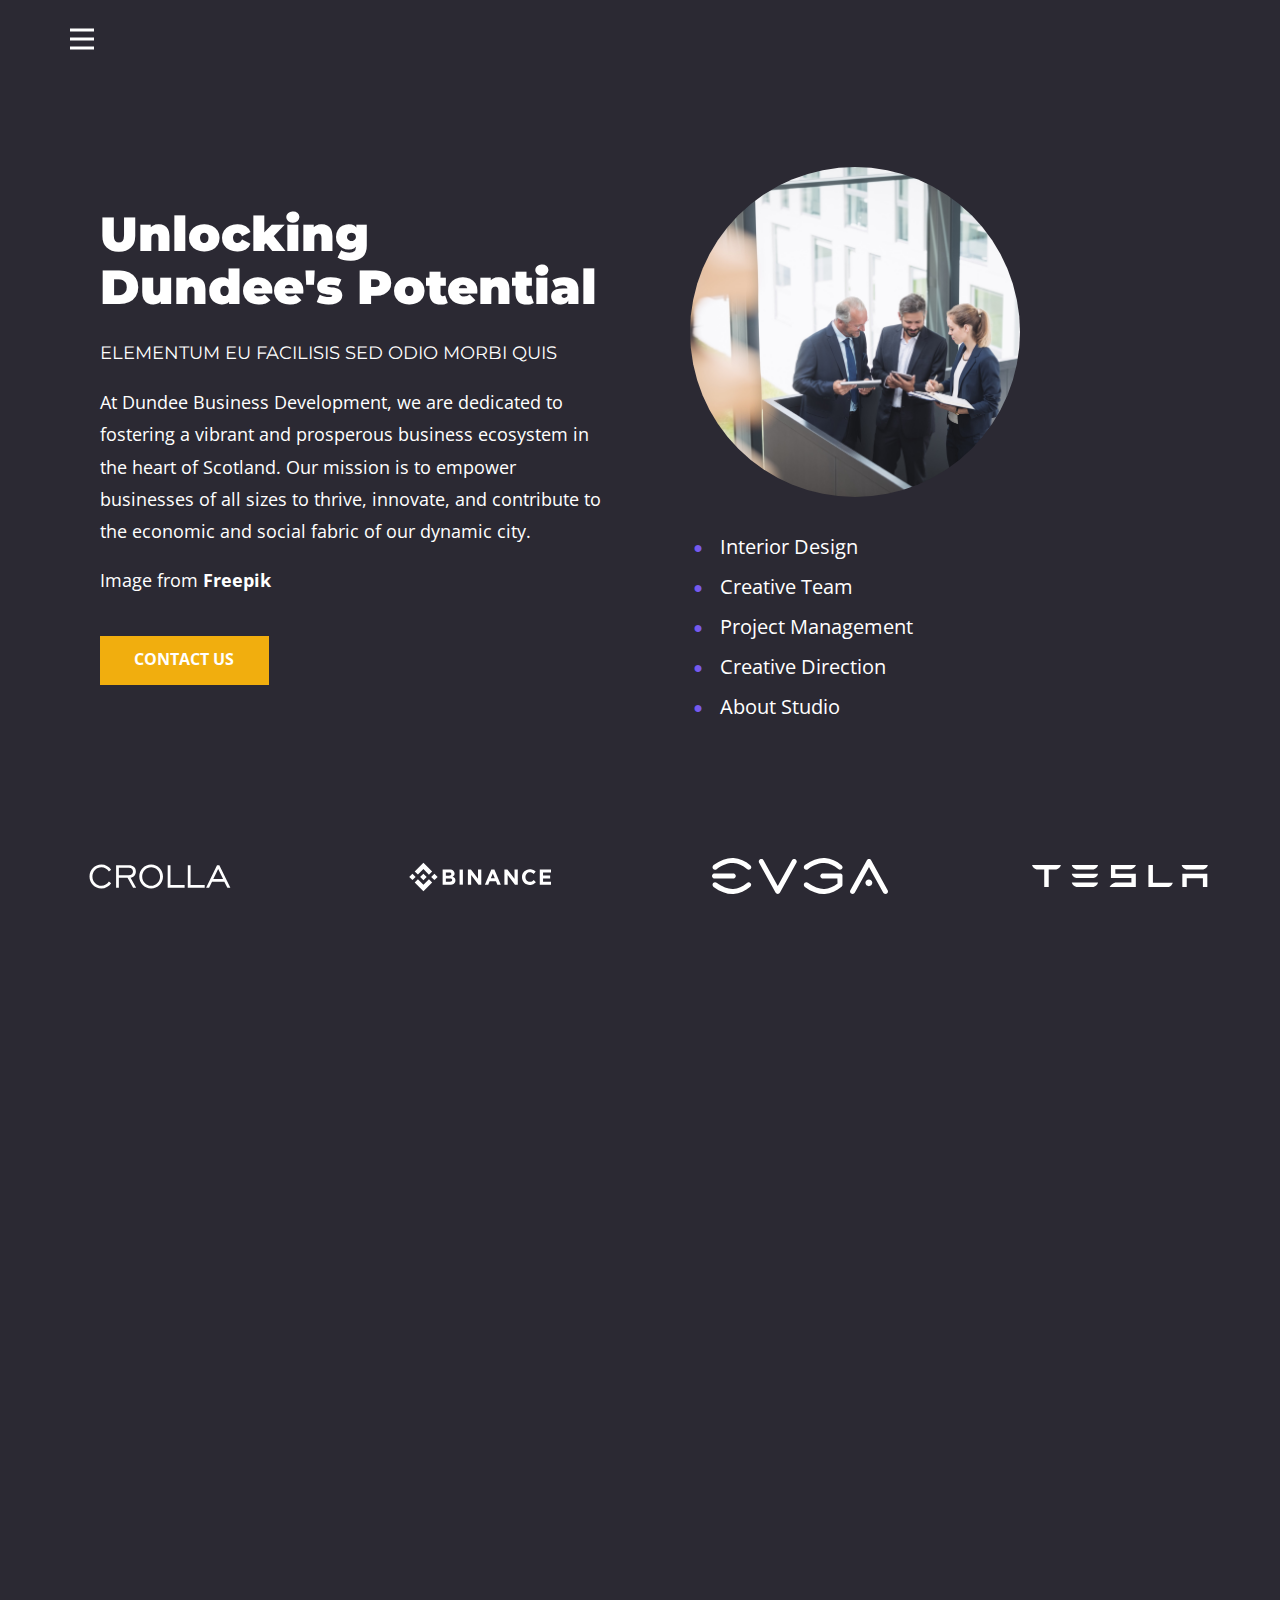
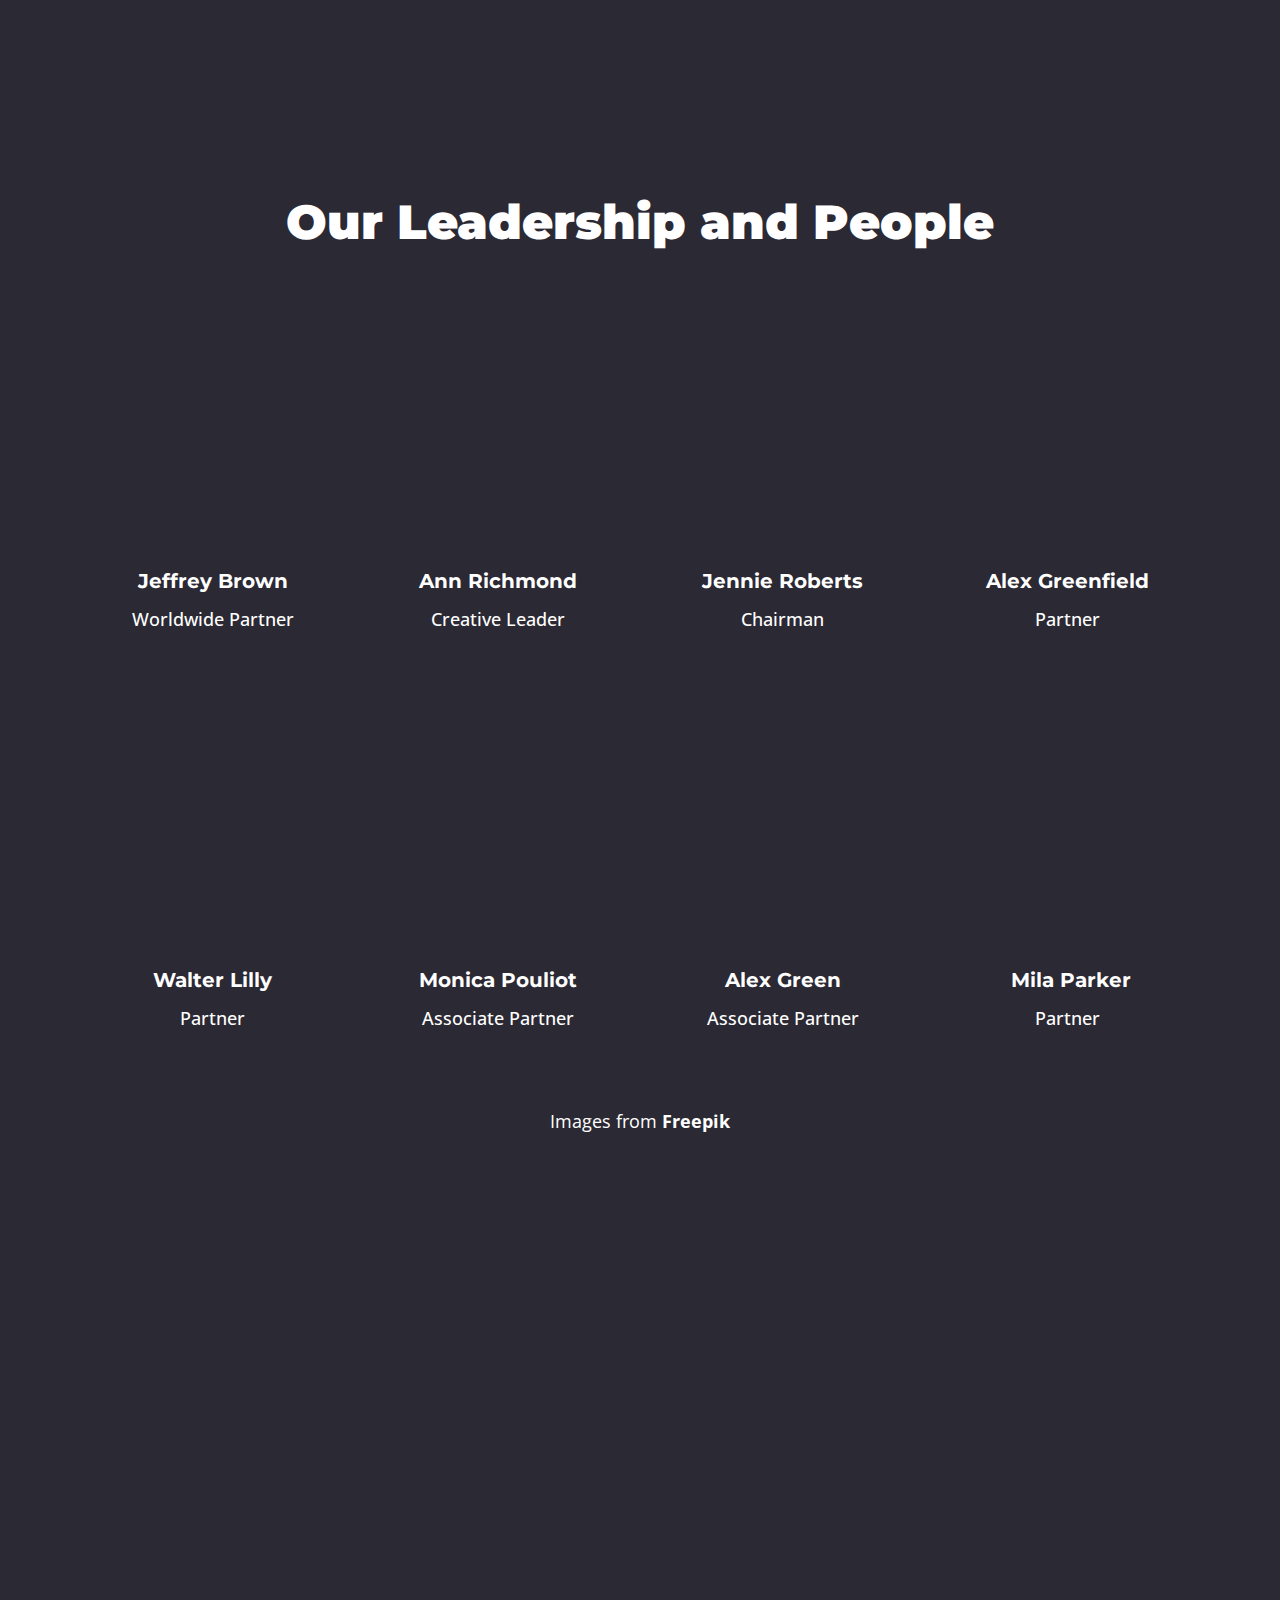
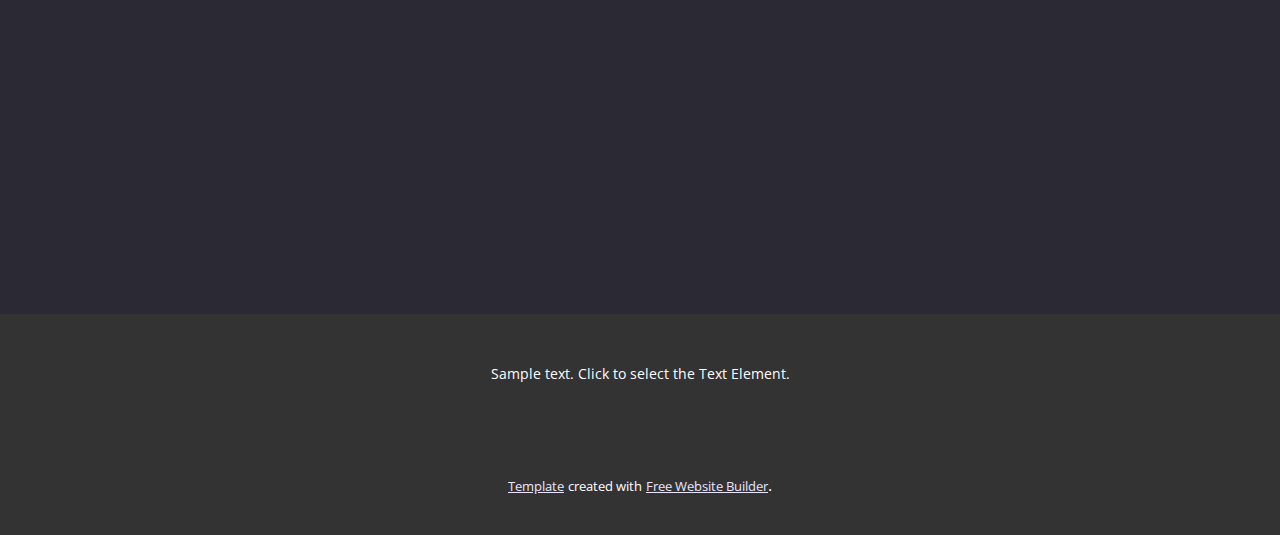
==== commit 2d2bef58: "Web page" ====
--- a/index.html
+++ b/index.html
@@ -2,22 +2,16 @@
 <html style="font-size: 16px;" lang="en"><head>
     <meta name="viewport" content="width=device-width, initial-scale=1.0">
     <meta charset="utf-8">
-    <meta name="keywords" content="​Ready to transform your business?, Get Great Work for Your Budget, ​What Is a Consulting Firm &amp;amp; What Does, Get Right Solution&nbsp;for your Business, ​Together for a business lifestyle, ​Strategies and Solutions, ​What clients say">
+    <meta name="keywords" content="​Company, ​We create brands and experiences that drive remarkable change, ​Our Leadership and People, ​Start your free trial today, Contact Us">
     <meta name="description" content="">
     <title>Home</title>
     <link rel="stylesheet" href="nicepage.css" media="screen">
 <link rel="stylesheet" href="Home.css" media="screen">
     <script class="u-script" type="text/javascript" src="jquery-1.9.1.min.js" defer=""></script>
     <script class="u-script" type="text/javascript" src="nicepage.js" defer=""></script>
-    <meta name="generator" content="Nicepage 6.5.8, nicepage.com">
-    <meta name="referrer" content="origin">
-    <link id="u-theme-google-font" rel="stylesheet" href="https://fonts.googleapis.com/css?family=Montserrat:100,100i,200,200i,300,300i,400,400i,500,500i,600,600i,700,700i,800,800i,900,900i|Open+Sans:300,300i,400,400i,500,500i,600,600i,700,700i,800,800i">
-    <link id="u-page-google-font" rel="stylesheet" href="https://fonts.googleapis.com/css?family=Montserrat:100,100i,200,200i,300,300i,400,400i,500,500i,600,600i,700,700i,800,800i,900,900i|Raleway:100,100i,200,200i,300,300i,400,400i,500,500i,600,600i,700,700i,800,800i,900,900i">
-    
-    
-    
-    
-    
+    <meta name="generator" content="Nicepage 6.5.9, nicepage.com">
+    <link id="u-theme-google-font" rel="stylesheet" href="https://fonts.googleapis.com/css?family=Roboto:100,100i,300,300i,400,400i,500,500i,700,700i,900,900i|Open+Sans:300,300i,400,400i,500,500i,600,600i,700,700i,800,800i">
+    <link id="u-page-google-font" rel="stylesheet" href="https://fonts.googleapis.com/css?family=Montserrat:100,100i,200,200i,300,300i,400,400i,500,500i,600,600i,700,700i,800,800i,900,900i">
     
     
     
@@ -28,32 +22,27 @@
     <script type="application/ld+json">{
 		"@context": "http://schema.org",
 		"@type": "Organization",
-		"name": "DundeeBusinessDev",
-		"url": "/",
-		"logo": "#"
+		"name": "",
+		"url": "/"
 }</script>
-    <meta name="theme-color" content="#537459">
+    <meta name="theme-color" content="#411ae7">
     <meta property="og:title" content="Home">
-    <meta property="og:description" content="">
     <meta property="og:type" content="website">
     <link rel="canonical" href="/">
   <meta data-intl-tel-input-cdn-path="intlTelInput/"></head>
-  <body data-home-page="https://website6201915.nicepage.io/Home.html?version=3d1e50f5-684a-269b-e9aa-10dabee38a7a" data-home-page-title="Home" data-path-to-root="./" data-include-products="false" class="u-body u-xl-mode" data-lang="en"><header class="u-clearfix u-header u-header" id="sec-abe3"><div class="u-clearfix u-sheet u-sheet-1">
-        <a href="https://nicepage.com" class="u-image u-logo u-image-1" data-image-width="707" data-image-height="357">
-          <img src="#" class="u-logo-image u-logo-image-1">
-        </a>
+  <body data-home-page="https://website6203317.nicepage.io/Home.html?version=12434a40-bdbe-95c2-29df-10c66e89dc42" data-home-page-title="Home" data-path-to-root="./" data-include-products="false" class="u-body u-overlap u-overlap-contrast u-overlap-transparent u-xl-mode" data-lang="en"><header class="u-clearfix u-container-align-left u-header u-header" id="sec-204b"><div class="u-clearfix u-sheet u-sheet-1">
         <nav class="u-menu u-menu-hamburger u-offcanvas u-menu-1" data-responsive-from="XL">
-          <div class="menu-collapse" style="font-size: 1rem; letter-spacing: 0px; font-weight: 700;">
-            <a class="u-button-style u-custom-border u-custom-border-color u-custom-borders u-custom-left-right-menu-spacing u-custom-padding-bottom u-custom-text-color u-custom-text-hover-color u-custom-top-bottom-menu-spacing u-nav-link u-text-active-palette-1-base u-text-hover-palette-2-base" href="#">
+          <div class="menu-collapse" style="font-size: 1rem; letter-spacing: 0px;">
+            <a class="u-button-style u-custom-left-right-menu-spacing u-custom-padding-bottom u-custom-text-active-color u-custom-text-hover-color u-custom-top-bottom-menu-spacing u-nav-link u-text-active-palette-1-base u-text-hover-palette-2-base" href="#">
               <svg class="u-svg-link" viewBox="0 0 24 24"><use xlink:href="#menu-hamburger"></use></svg>
               <svg class="u-svg-content" version="1.1" id="menu-hamburger" viewBox="0 0 16 16" x="0px" y="0px" xmlns:xlink="http://www.w3.org/1999/xlink" xmlns="http://www.w3.org/2000/svg"><g><rect y="1" width="16" height="2"></rect><rect y="7" width="16" height="2"></rect><rect y="13" width="16" height="2"></rect>
 </g></svg>
             </a>
           </div>
           <div class="u-nav-container">
-            <ul class="u-nav u-spacing-20 u-unstyled u-nav-1"><li class="u-nav-item"><a class="u-button-style u-nav-link u-text-active-palette-1-base u-text-grey-90 u-text-hover-palette-2-base" href="Home.html" style="padding: 10px;">Home</a>
-</li><li class="u-nav-item"><a class="u-button-style u-nav-link u-text-active-palette-1-base u-text-grey-90 u-text-hover-palette-2-base" href="About.html" style="padding: 10px;">About</a>
-</li><li class="u-nav-item"><a class="u-button-style u-nav-link u-text-active-palette-1-base u-text-grey-90 u-text-hover-palette-2-base" href="Contact.html" style="padding: 10px;">Contact</a>
+            <ul class="u-nav u-unstyled u-nav-1"><li class="u-nav-item"><a class="u-button-style u-nav-link u-text-active-palette-1-light-2 u-text-hover-palette-1-light-1" href="Home.html" style="padding: 10px 20px;">Home</a>
+</li><li class="u-nav-item"><a class="u-button-style u-nav-link u-text-active-palette-1-light-2 u-text-hover-palette-1-light-1" href="About.html" style="padding: 10px 20px;">About</a>
+</li><li class="u-nav-item"><a class="u-button-style u-nav-link u-text-active-palette-1-light-2 u-text-hover-palette-1-light-1" href="Contact-Us.html" style="padding: 10px 20px;">Contact Us</a>
 </li></ul>
           </div>
           <div class="u-nav-container-collapse">
@@ -62,7 +51,7 @@
                 <div class="u-menu-close"></div>
                 <ul class="u-align-center u-nav u-popupmenu-items u-unstyled u-nav-2"><li class="u-nav-item"><a class="u-button-style u-nav-link" href="Home.html">Home</a>
 </li><li class="u-nav-item"><a class="u-button-style u-nav-link" href="About.html">About</a>
-</li><li class="u-nav-item"><a class="u-button-style u-nav-link" href="Contact.html">Contact</a>
+</li><li class="u-nav-item"><a class="u-button-style u-nav-link" href="Contact-Us.html">Contact Us</a>
 </li></ul>
               </div>
             </div>
@@ -70,389 +59,327 @@
           </div>
         </nav>
       </div></header>
-    <section class="u-align-center u-clearfix u-image u-section-1" id="carousel_d7ac" data-image-width="1980" data-image-height="1320">
-      <div class="data-layout-selected u-clearfix u-gutter-0 u-layout-wrap u-layout-wrap-1">
-        <div class="u-gutter-0 u-layout">
-          <div class="u-layout-row">
-            <div class="u-container-align-center-sm u-container-align-center-xs u-container-style u-image u-layout-cell u-shape-rectangle u-size-27-lg u-size-33-xl u-size-60-md u-size-60-sm u-size-60-xs u-image-1" data-image-width="1200" data-image-height="1152" data-animation-name="customAnimationIn" data-animation-duration="1500" data-animation-delay="500">
-              <div class="u-container-layout u-container-layout-1"></div>
-            </div>
-            <div class="u-container-align-left u-container-style u-layout-cell u-shape-rectangle u-size-27-xl u-size-33-lg u-size-60-md u-size-60-sm u-size-60-xs u-layout-cell-2" data-animation-name="customAnimationIn" data-animation-duration="1500" data-animation-delay="500">
-              <div class="u-container-layout u-valign-middle u-container-layout-2">
-                <h5 class="u-align-left u-text u-text-body-alt-color u-text-default u-text-1">What we do</h5>
-                <h1 class="u-align-left u-text u-text-body-alt-color u-text-2"> Ready to transform your business?</h1>
-                <ul class="u-align-left u-custom-list u-text u-text-body-alt-color u-text-3"> Duis aute irure dolor in reprehenderit in voluptate velit esse cillum dolore eu fugiat nulla pariatur. </ul>
-                <div class="u-expanded-width u-list u-list-1">
-                  <div class="u-repeater u-repeater-1">
-                    <div class="u-container-align-left u-container-style u-list-item u-repeater-item">
-                      <div class="u-container-layout u-similar-container u-valign-middle u-container-layout-3">
-                        <h6 class="u-align-left u-text u-text-body-alt-color u-text-default u-text-4"><span class="u-file-icon u-icon u-text-white u-icon-1"><img src="images/1055183-31de555a.png" alt=""></span>&nbsp;engineering
-                        </h6>
-                      </div>
-                    </div>
-                    <div class="u-container-align-left u-container-style u-list-item u-repeater-item">
-                      <div class="u-container-layout u-similar-container u-valign-middle u-container-layout-4">
-                        <h6 class="u-align-left u-text u-text-body-alt-color u-text-default u-text-5"><span class="u-file-icon u-icon u-text-white u-icon-2"><img src="images/1055183-31de555a.png" alt=""></span>&nbsp;coaching
-                        </h6>
-                      </div>
-                    </div>
-                    <div class="u-container-align-left u-container-style u-list-item u-repeater-item">
-                      <div class="u-container-layout u-similar-container u-valign-middle u-container-layout-5">
-                        <h6 class="u-align-left u-text u-text-body-alt-color u-text-default u-text-6"><span class="u-file-icon u-icon u-text-white u-icon-3"><img src="images/1055183-31de555a.png" alt=""></span>&nbsp;development
-                        </h6>
-                      </div>
-                    </div>
-                    <div class="u-container-align-left u-container-style u-list-item u-repeater-item">
-                      <div class="u-container-layout u-similar-container u-valign-middle u-container-layout-6">
-                        <h6 class="u-align-left u-text u-text-body-alt-color u-text-default u-text-7"><span class="u-file-icon u-icon u-text-white u-icon-4"><img src="images/1055183-31de555a.png" alt=""></span>&nbsp;automation
-                        </h6>
+    <section class="u-align-left u-clearfix u-palette-1-dark-3 u-section-1" id="carousel_6610">
+      <div class="u-clearfix u-sheet u-sheet-1">
+        <div class="data-layout-selected u-clearfix u-expanded-width u-layout-wrap u-layout-wrap-1">
+          <div class="u-layout">
+            <div class="u-layout-row">
+              <div class="u-container-style u-layout-cell u-size-30 u-layout-cell-1">
+                <div class="u-container-layout u-valign-middle u-container-layout-1">
+                  <h2 class="u-align-left u-text u-text-1" data-animation-name="customAnimationIn" data-animation-duration="2000" data-animation-delay="0"> Unlocking Dundee's Potential</h2>
+                  <h6 class="u-align-left u-text u-text-default u-text-2"> Elementum eu facilisis sed odio morbi quis</h6>
+                  <p class="u-align-left u-text u-text-3"> At Dundee Business Development, we are dedicated to fostering a vibrant and prosperous business ecosystem in the heart of Scotland. Our mission is to empower businesses of all sizes to thrive, innovate, and contribute to the economic and social fabric of our dynamic city.</p>
+                  <p class="u-align-left u-text u-text-default u-text-4">Image from <a href="https://www.freepik.com" class="u-border-active-black u-border-hover-black u-border-none u-btn u-button-link u-button-style u-none u-text-white u-btn-1" target="_blank">Freepik</a>
+                  </p>
+                  <a href="Contact-Us.html" class="u-active-palette-1-light-2 u-align-left u-border-none u-btn u-button-style u-hover-palette-1-light-1 u-palette-3-base u-text-active-white u-text-hover-white u-btn-2">Contact Us</a>
+                </div>
+              </div>
+              <div class="u-container-style u-layout-cell u-shape-rectangle u-size-30 u-layout-cell-2">
+                <div class="u-container-layout u-valign-middle u-container-layout-2">
+                  <div class="custom-expanded u-image u-image-circle u-image-1" alt="" data-image-width="2000" data-image-height="1333" data-animation-name="customAnimationIn" data-animation-duration="2000" data-animation-delay="0"></div>
+                  <ul class="u-custom-list u-file-icon u-text u-text-default u-text-5">
+                    <li style="padding-left: 8px;">
+                      <div class="u-list-icon u-text-palette-1-light-1">
+                        <div>●</div>
+                      </div> Interior Design<br>
+                    </li>
+                    <li style="padding-left: 8px;">
+                      <div class="u-list-icon u-text-palette-1-light-1">
+                        <div>●</div>
+                      </div>Creative Team
+                    </li>
+                    <li style="padding-left: 8px;">
+                      <div class="u-list-icon u-text-palette-1-light-1">
+                        <div>●</div>
+                      </div>Project Management<br>
+                    </li>
+                    <li style="padding-left: 8px;">
+                      <div class="u-list-icon u-text-palette-1-light-1">
+                        <div>●</div>
+                      </div>Creative Direction<br>
+                    </li>
+                    <li style="padding-left: 8px;">
+                      <div class="u-list-icon u-text-palette-1-light-1">
+                        <div>●</div>
+                      </div>About Studio
+                    </li>
+                  </ul>
+                </div>
+              </div>
+            </div>
+          </div>
+        </div>
+      </div>
+    </section>
+    <section class="u-align-center u-clearfix u-palette-1-dark-3 u-valign-middle u-section-2" id="sec-11bb">
+      <div class="u-expanded-width u-layout-horizontal u-list u-list-1">
+        <div class="u-repeater u-repeater-1">
+          <div class="u-container-align-center u-container-style u-list-item u-repeater-item">
+            <div class="u-container-layout u-similar-container u-valign-middle u-container-layout-1">
+              <img alt="" class="u-image u-image-contain u-image-default u-image-1" data-image-width="300" data-image-height="90" src="images/logo-amazon.svg">
+            </div>
+          </div>
+          <div class="u-container-align-center u-container-style u-list-item u-repeater-item">
+            <div class="u-container-layout u-similar-container u-valign-middle u-container-layout-2">
+              <img alt="" class="u-image u-image-contain u-image-default u-image-2" data-image-width="300" data-image-height="90" src="images/1.svg">
+            </div>
+          </div>
+          <div class="u-container-align-center u-container-style u-list-item u-repeater-item">
+            <div class="u-container-layout u-similar-container u-valign-middle u-container-layout-3">
+              <img alt="" class="u-image u-image-contain u-image-default u-image-3" data-image-width="300" data-image-height="63" src="images/evga.svg">
+            </div>
+          </div>
+          <div class="u-container-align-center u-container-style u-list-item u-repeater-item">
+            <div class="u-container-layout u-similar-container u-valign-middle u-container-layout-4">
+              <img alt="" class="u-image u-image-contain u-image-default u-image-4" data-image-width="300" data-image-height="39" src="images/tesla-9.svg">
+            </div>
+          </div>
+          <div class="u-container-align-center u-container-style u-list-item u-repeater-item">
+            <div class="u-container-layout u-similar-container u-valign-middle u-container-layout-5">
+              <img alt="" class="u-image u-image-contain u-image-default u-image-5" data-image-width="300" data-image-height="54" src="images/sony-logo.svg">
+            </div>
+          </div>
+          <div class="u-container-align-center u-container-style u-list-item u-repeater-item">
+            <div class="u-container-layout u-similar-container u-valign-middle u-container-layout-6">
+              <img alt="" class="u-image u-image-contain u-image-default u-image-6" data-image-width="300" data-image-height="65" src="images/crocs-wordmark.svg">
+            </div>
+          </div>
+          <div class="u-container-align-center u-container-style u-list-item u-repeater-item">
+            <div class="u-container-layout u-similar-container u-valign-middle u-container-layout-7">
+              <img alt="" class="u-image u-image-contain u-image-default u-image-7" data-image-width="300" data-image-height="90" src="images/logo-amazon.svg">
+            </div>
+          </div>
+          <div class="u-container-align-center u-container-style u-list-item u-repeater-item">
+            <div class="u-container-layout u-similar-container u-valign-middle u-container-layout-8">
+              <img alt="" class="u-image u-image-contain u-image-default u-image-8" data-image-width="300" data-image-height="87" src="images/asos-1.svg">
+            </div>
+          </div>
+          <div class="u-container-align-center u-container-style u-list-item u-repeater-item">
+            <div class="u-container-layout u-similar-container u-valign-middle u-container-layout-9">
+              <img alt="" class="u-image u-image-contain u-image-default u-image-9" data-image-width="300" data-image-height="89" src="images/bergners-1.svg">
+            </div>
+          </div>
+          <div class="u-container-align-center u-container-style u-list-item u-repeater-item">
+            <div class="u-container-layout u-similar-container u-valign-middle u-container-layout-10">
+              <img alt="" class="u-image u-image-contain u-image-default u-image-10" data-image-width="300" data-image-height="115" src="images/ffff.svg">
+            </div>
+          </div>
+          <div class="u-container-align-center u-container-style u-list-item u-repeater-item">
+            <div class="u-container-layout u-similar-container u-valign-middle u-container-layout-11">
+              <img alt="" class="u-image u-image-contain u-image-default u-image-11" data-image-width="300" data-image-height="61" src="images/medium-wordmark.svg">
+            </div>
+          </div>
+          <div class="u-container-align-center u-container-style u-list-item u-repeater-item">
+            <div class="u-container-layout u-similar-container u-valign-middle u-container-layout-12">
+              <img alt="" class="u-image u-image-contain u-image-default u-image-12" data-image-width="300" data-image-height="61" src="images/t.svg">
+            </div>
+          </div>
+        </div>
+        <a class="u-absolute-vcenter u-gallery-nav u-gallery-nav-prev u-hidden u-icon-circle u-opacity u-opacity-70 u-spacing-10 u-white u-gallery-nav-1" href="#" role="button">
+          <span aria-hidden="true">
+            <svg viewBox="0 0 451.847 451.847"><path d="M97.141,225.92c0-8.095,3.091-16.192,9.259-22.366L300.689,9.27c12.359-12.359,32.397-12.359,44.751,0
+c12.354,12.354,12.354,32.388,0,44.748L173.525,225.92l171.903,171.909c12.354,12.354,12.354,32.391,0,44.744
+c-12.354,12.365-32.386,12.365-44.745,0l-194.29-194.281C100.226,242.115,97.141,234.018,97.141,225.92z"></path></svg>
+          </span>
+          <span class="sr-only">
+            <svg viewBox="0 0 451.847 451.847"><path d="M97.141,225.92c0-8.095,3.091-16.192,9.259-22.366L300.689,9.27c12.359-12.359,32.397-12.359,44.751,0
+c12.354,12.354,12.354,32.388,0,44.748L173.525,225.92l171.903,171.909c12.354,12.354,12.354,32.391,0,44.744
+c-12.354,12.365-32.386,12.365-44.745,0l-194.29-194.281C100.226,242.115,97.141,234.018,97.141,225.92z"></path></svg>
+          </span>
+        </a>
+        <a class="u-absolute-vcenter u-gallery-nav u-gallery-nav-next u-hidden u-icon-circle u-opacity u-opacity-70 u-spacing-10 u-white u-gallery-nav-2" href="#" role="button">
+          <span aria-hidden="true">
+            <svg viewBox="0 0 451.846 451.847"><path d="M345.441,248.292L151.154,442.573c-12.359,12.365-32.397,12.365-44.75,0c-12.354-12.354-12.354-32.391,0-44.744
+L278.318,225.92L106.409,54.017c-12.354-12.359-12.354-32.394,0-44.748c12.354-12.359,32.391-12.359,44.75,0l194.287,194.284
+c6.177,6.18,9.262,14.271,9.262,22.366C354.708,234.018,351.617,242.115,345.441,248.292z"></path></svg>
+          </span>
+          <span class="sr-only">
+            <svg viewBox="0 0 451.846 451.847"><path d="M345.441,248.292L151.154,442.573c-12.359,12.365-32.397,12.365-44.75,0c-12.354-12.354-12.354-32.391,0-44.744
+L278.318,225.92L106.409,54.017c-12.354-12.359-12.354-32.394,0-44.748c12.354-12.359,32.391-12.359,44.75,0l194.287,194.284
+c6.177,6.18,9.262,14.271,9.262,22.366C354.708,234.018,351.617,242.115,345.441,248.292z"></path></svg>
+          </span>
+        </a>
+      </div>
+    </section>
+    <section class="u-align-center-lg u-align-center-md u-align-center-xl u-align-left-sm u-align-left-xs u-clearfix u-container-align-center u-palette-1-dark-3 u-section-3" id="carousel_6939" data-animation-name="" data-animation-duration="0" data-animation-delay="0" data-animation-direction="">
+      <div class="u-clearfix u-sheet u-valign-middle-xl u-sheet-1">
+        <div class="data-layout-selected u-clearfix u-expanded-width u-layout-wrap u-layout-wrap-1">
+          <div class="u-layout">
+            <div class="u-layout-row">
+              <div class="u-container-align-left u-container-style u-layout-cell u-size-18-xl u-size-21-lg u-size-25-md u-size-25-sm u-size-25-xs u-layout-cell-1">
+                <div class="u-container-layout u-valign-top u-container-layout-1">
+                  <div class="custom-expanded u-list u-list-1">
+                    <div class="u-repeater u-repeater-1">
+                      <div class="u-border-2 u-border-palette-1-light-2 u-container-align-left u-container-style u-list-item u-radius-15 u-repeater-item u-shape-round u-list-item-1" data-href="https://nicepage.com" data-animation-name="customAnimationIn" data-animation-duration="1500">
+                        <div class="u-container-layout u-similar-container u-valign-top u-container-layout-2">
+                          <h5 class="u-align-left u-text u-text-1"><span class="u-file-icon u-icon u-text-palette-3-base u-icon-1"><img src="images/2086058-d1951666.png" alt=""></span>&nbsp;Office Spaces
+                          </h5>
+                        </div>
+                      </div>
+                      <div class="u-border-2 u-border-palette-1-light-2 u-container-align-left u-container-style u-list-item u-radius-15 u-repeater-item u-shape-round u-list-item-2" data-href="https://nicepage.com" data-animation-direction="Up" data-animation-name="customAnimationIn" data-animation-duration="1500" data-animation-delay="250">
+                        <div class="u-container-layout u-similar-container u-valign-top u-container-layout-3">
+                          <h5 class="u-align-left u-text u-text-2"><span class="u-file-icon u-icon u-text-palette-3-base u-icon-2"><img src="images/596092-43696d9d.png" alt=""></span>&nbsp;​Marketing
+                          </h5>
+                        </div>
+                      </div>
+                      <div class="u-border-2 u-border-palette-1-light-2 u-container-align-left u-container-style u-list-item u-radius-15 u-repeater-item u-shape-round u-list-item-3" data-href="https://nicepage.com" data-animation-direction="Up" data-animation-name="customAnimationIn" data-animation-duration="1500" data-animation-delay="500">
+                        <div class="u-container-layout u-similar-container u-valign-top u-container-layout-4">
+                          <h5 class="u-align-left u-text u-text-3"><span class="u-file-icon u-icon u-text-palette-3-base u-icon-3"><img src="images/1436404-f90e125b.png" alt=""></span>&nbsp;​Software Development&nbsp;<br>
+                          </h5>
+                        </div>
+                      </div>
+                      <div class="u-border-2 u-border-palette-1-light-2 u-container-align-left u-container-style u-list-item u-radius-15 u-repeater-item u-shape-round u-list-item-4" data-href="https://nicepage.com" data-animation-direction="Up" data-animation-name="customAnimationIn" data-animation-duration="1500" data-animation-delay="750">
+                        <div class="u-container-layout u-similar-container u-valign-top u-container-layout-5">
+                          <h5 class="u-align-left u-text u-text-4"><span class="u-file-icon u-icon u-text-palette-3-base u-icon-4"><img src="images/1388394-b61fac07.png" alt=""></span>&nbsp;Researchers
+                          </h5>
+                        </div>
+                      </div>
+                      <div class="u-border-2 u-border-palette-1-light-2 u-container-align-left u-container-style u-list-item u-radius-15 u-repeater-item u-shape-round u-list-item-5" data-href="https://nicepage.com" data-animation-direction="Up" data-animation-name="customAnimationIn" data-animation-duration="1500" data-animation-delay="1000">
+                        <div class="u-container-layout u-similar-container u-valign-top u-container-layout-6">
+                          <h5 class="u-align-left u-text u-text-5"><span class="u-file-icon u-icon u-text-palette-3-base u-icon-5"><img src="images/1014398-982e6642.png" alt=""></span>&nbsp;​Designers
+                          </h5>
+                        </div>
+                      </div>
+                      <div class="u-border-2 u-border-palette-1-light-2 u-container-align-left u-container-style u-list-item u-radius-15 u-repeater-item u-shape-round u-list-item-6" data-href="https://nicepage.com" data-animation-direction="Up" data-animation-name="customAnimationIn" data-animation-duration="1500" data-animation-delay="1250">
+                        <div class="u-container-layout u-similar-container u-valign-top u-container-layout-7">
+                          <h5 class="u-align-left u-text u-text-6"><span class="u-file-icon u-icon u-text-palette-3-base u-icon-6"><img src="images/10332393-34b3c4fc.png" alt=""></span>&nbsp;​Technical Team
+                          </h5>
+                        </div>
+                      </div>
+                      <div class="u-border-2 u-border-palette-1-light-2 u-container-align-left u-container-style u-list-item u-radius-15 u-repeater-item u-shape-round u-list-item-7" data-href="https://nicepage.com" data-animation-direction="Up" data-animation-name="customAnimationIn" data-animation-duration="1500" data-animation-delay="1500">
+                        <div class="u-container-layout u-similar-container u-valign-top u-container-layout-8">
+                          <h5 class="u-align-left u-text u-text-7"><span class="u-file-icon u-icon u-text-palette-3-base u-icon-7"><img src="images/10302417-9f53fbac.png" alt=""></span>&nbsp;​Branding
+                          </h5>
+                        </div>
                       </div>
                     </div>
                   </div>
                 </div>
-                <div class="u-align-center u-form u-radius-20 u-white u-form-1">
-                  <form action="https://forms.nicepagesrv.com/v2/form/process" class="u-clearfix u-form-horizontal u-form-spacing-0 u-inner-form" style="padding: 10px;" source="email" name="form">
-                    <div class="u-form-email u-form-group u-label-none">
-                      <label for="email-cd2c" class="u-label">Email</label>
-                      <input type="email" placeholder="Enter a valid email address" id="email-cd2c" name="email" class="u-border-none u-input u-input-rectangle u-input-1" required="" wfd-id="id1096">
-                    </div>
-                    <div class="u-align-left u-form-group u-form-submit u-label-none">
-                      <a href="#" class="u-active-palette-1-dark-1 u-border-1 u-border-active-palette-1-dark-1 u-border-hover-palette-1-dark-1 u-border-palette-1-base u-btn u-btn-round u-btn-submit u-button-style u-hover-palette-1-dark-1 u-palette-1-base u-radius-9 u-text-active-white u-text-hover-white u-btn-1">get started</a>
-                      <input type="submit" value="submit" class="u-form-control-hidden" wfd-id="id1097">
-                    </div>
-                    <div class="u-form-send-message u-form-send-success"> Thank you! Your message has been sent. </div>
-                    <div class="u-form-send-error u-form-send-message"> Unable to send your message. Please fix errors then try again. </div>
-                    <input type="hidden" value="" name="recaptchaResponse" wfd-id="id1098">
-                    <input type="hidden" name="formServices" value="494b36cc-8162-0236-0a10-2dd5be397d33">
-                  </form>
-                </div>
-                <p class="u-align-left u-text u-text-body-alt-color u-text-default u-text-8">Im<span style="font-style: italic;"></span>age from <a href="https://freepik.com" class="u-border-1 u-border-active-palette-2-light-2 u-border-hover-palette-2-light-2 u-border-no-left u-border-no-right u-border-no-top u-border-white u-btn u-button-link u-button-style u-none u-text-body-alt-color u-btn-2" data-animation-name="" data-animation-duration="0" data-animation-delay="0" data-animation-direction="">Freepik</a>
-                </p>
-              </div>
-            </div>
-          </div>
-        </div>
-      </div>
-    </section>
-    <section class="u-align-center u-clearfix u-container-align-center u-section-2" id="carousel_486e">
-      <div class="u-clearfix u-sheet u-valign-middle u-sheet-1">
-        <h2 class="u-align-center u-text u-text-1" data-animation-name="customAnimationIn" data-animation-duration="1500">Get Great Work for Your Budget</h2>
-        <p class="u-align-center u-text u-text-default u-text-2" data-animation-name="customAnimationIn" data-animation-duration="1500" data-animation-delay="250">Images from <a href="https://freepik.com/photos/business" class="u-active-none u-border-1 u-border-black u-border-no-left u-border-no-right u-border-no-top u-btn u-button-link u-button-style u-hover-none u-none u-text-body-color u-btn-1" target="_blank">Freepik</a>
-        </p>
+              </div>
+              <div class="u-container-align-left u-container-style u-layout-cell u-size-35-md u-size-35-sm u-size-35-xs u-size-39-lg u-size-42-xl u-layout-cell-2" data-animation-name="customAnimationIn" data-animation-duration="1500">
+                <div class="u-container-layout u-valign-middle u-container-layout-9">
+                  <h2 class="u-align-left u-text u-text-default u-text-8" data-animation-name="customAnimationIn" data-animation-duration="2000" data-animation-delay="0"> Why Choose Dundee?</h2>
+                  <p class="u-align-left u-text u-text-9"> Dundee is not just a city; it's a thriving hub of innovation, creativity, and opportunity. With its rich history, stunning waterfront, and vibrant cultural scene, Dundee offers a unique environment for businesses to grow and prosper. From cutting-edge technology firms to traditional industries, Dundee provides a supportive ecosystem for all sectors.</p>
+                  <a href="Contact-Us.html" class="u-active-palette-1-light-2 u-align-left u-border-active-black u-border-hover-black u-border-none u-btn u-button-style u-hover-palette-3-base u-palette-1-light-1 u-btn-1"> Our Contact</a>
+                </div>
+              </div>
+            </div>
+          </div>
+        </div>
+      </div>
+    </section>
+    <section class="u-clearfix u-container-align-center u-palette-1-dark-3 u-section-4" id="carousel_2085">
+      <div class="u-clearfix u-sheet u-sheet-1">
+        <h2 class="u-align-center u-text u-text-default u-text-1"> Our Leadership and People</h2>
         <div class="u-expanded-width u-list u-list-1">
           <div class="u-repeater u-repeater-1">
-            <div class="u-align-left u-container-align-center-xl u-container-style u-image u-image-round u-list-item u-radius-20 u-repeater-item u-shading u-image-1" data-image-width="1014" data-image-height="700" data-animation-direction="Up" data-animation-name="customAnimationIn" data-animation-duration="1500" data-animation-delay="250">
-              <div class="u-container-layout u-similar-container u-valign-top u-container-layout-1"><span class="u-align-center u-icon u-icon-rectangle u-opacity u-opacity-70 u-text-white u-icon-1"><svg class="u-svg-link" preserveAspectRatio="xMidYMin slice" viewBox="0 0 512 512" style=""><use xlink:href="#svg-f837"></use></svg><svg class="u-svg-content" viewBox="0 0 512 512" x="0px" y="0px" id="svg-f837" style="enable-background:new 0 0 512 512;"><g><g><path d="M165,332c-7.99,0-15-7.477-15-16c0-6.286,3.965-11.953,9.866-14.103c7.7-2.806,16.673,0.999,24.606,10.445    c5.33,6.344,14.79,7.167,21.134,1.839s7.167-14.79,1.839-21.133c-8.109-9.656-17.548-16.293-27.445-19.625V256    c0-8.284-6.716-15-15-15s-15,6.716-15,15v17.572c-0.134,0.047-0.268,0.088-0.401,0.137C131.895,280.157,120,297.153,120,316    c0,11.955,4.597,23.347,12.944,32.079C141.526,357.056,152.911,362,165,362c8.271,0,15,6.729,15,15    c0,6.042-3.596,11.468-9.159,13.825c-6.717,2.844-14.755,0.417-22.059-6.659c-5.951-5.764-15.445-5.614-21.211,0.335    c-5.764,5.95-5.614,15.446,0.336,21.21c6.772,6.561,14.301,11.197,22.093,13.813V437c0,8.284,6.716,15,15,15s15-6.716,15-15    v-17.571c18.295-6.504,30-23.575,30-42.429C210,352.187,189.813,332,165,332z"></path>
-</g>
-</g><g><g><path d="M463,18.844C435.379,6.692,399.155,0,361,0c-78.082,0-150,28.671-150,75c0,11.591,0,101.714,0,112.545    c-14.791-4.307-30.239-6.545-46-6.545c-43.972,0-85.406,17.376-116.67,48.928C17.164,261.381,0,302.958,0,347    c0,90.981,74.019,165,165,165c30.361,0,59.55-8.159,85.059-23.438C277.958,503.529,317.713,512,361,512    c38.155,0,74.379-6.692,102-18.844c31.598-13.901,49-33.845,49-56.156c0-9.342,0-352.464,0-362    C512,52.688,494.598,32.745,463,18.844z M165,482c-74.439,0-135-60.561-135-135c0-74.991,60.561-136,135-136    c74.99,0,136,61.009,136,136C301,421.439,239.99,482,165,482z M482,437c0,18.348-47.137,45-121,45    c-31.422,0-61.106-5.036-83.63-13.86c1.589-1.46,3.161-2.943,4.703-4.47c13.507-13.384,24.406-28.635,32.467-45.148    C329.443,420.82,345.011,422,361,422c39.443,0,88.356-7.667,121-29.019V437z M482,347c0,18.348-47.137,45-121,45    c-12.237,0-24.166-0.765-35.661-2.246C329.066,375.97,331,361.627,331,347c0-5.889-0.321-11.733-0.935-17.517    c10.104,1,20.445,1.517,30.935,1.517c39.446,0,88.355-7.668,121-29.019V347z M482,256c0,18.348-47.137,45-121,45    c-12.768,0-25.26-0.835-37.274-2.458c-7.785-25.252-21.674-48.495-40.917-67.958C306,237.356,332.938,241,361,241    c39.446,0,88.355-7.668,121-29.019V256z M482,166c0,18.348-47.137,45-121,45c-34.007,0-65.745-5.782-89.367-16.281    C252.737,186.322,241,175.317,241,166v-44.805C273.474,142.481,321.972,150,361,150c39.446,0,88.355-7.668,121-29.019V166z     M361,120c-73.276,0-120-26.255-120-45c0-18.803,46.857-45,120-45c73.863,0,121,26.652,121,45S434.863,120,361,120z"></path>
-</g>
-</g></svg></span>
-                <h4 class="u-align-center u-text u-text-3">Consulting</h4>
-                <p class="u-align-center u-text u-text-4">Sample text. Click to select the text box. Click again or double click to start editing the text.</p>
-              </div>
-            </div>
-            <div class="u-align-left u-container-align-center u-container-style u-image u-image-round u-list-item u-radius-20 u-repeater-item u-shading u-video-cover u-image-2" data-image-width="626" data-image-height="417" data-animation-direction="Up" data-animation-name="customAnimationIn" data-animation-duration="1500" data-animation-delay="750">
-              <div class="u-container-layout u-similar-container u-valign-top u-container-layout-2"><span class="u-align-center u-icon u-icon-rectangle u-opacity u-opacity-70 u-icon-2"><svg class="u-svg-link" preserveAspectRatio="xMidYMin slice" viewBox="0 0 297 297" style=""><use xlink:href="#svg-3005"></use></svg><svg class="u-svg-content" viewBox="0 0 297 297" id="svg-3005"><g><path d="m255.402,41.116c-22.937,0-41.599,18.661-41.599,41.598s18.661,41.599 41.599,41.599c22.937,0 41.598-18.662 41.598-41.599s-18.661-41.598-41.598-41.598zm0,65.786c-13.338,0-24.188-10.85-24.188-24.188 0-13.337 10.85-24.187 24.188-24.187 13.337,0 24.187,10.85 24.187,24.187 0.001,13.338-10.85,24.188-24.187,24.188z"></path><path d="m10.772,97.093c1.7,1.699 3.928,2.549 6.156,2.549s4.456-0.85 6.156-2.549l22.626-22.626 22.626,22.626c1.7,1.699 3.928,2.549 6.156,2.549 2.228,0 4.456-0.85 6.156-2.549 3.399-3.399 3.399-8.912 0-12.312l-22.627-22.625 22.626-22.626c3.399-3.399 3.399-8.912 0-12.312-3.4-3.398-8.911-3.398-12.312,0l-22.625,22.626-22.626-22.626c-3.4-3.398-8.911-3.398-12.312,0-3.399,3.399-3.399,8.912 0,12.312l22.626,22.626-22.626,22.625c-3.399,3.4-3.399,8.912 1.77636e-15,12.312z"></path><path d="m195.772,199.907c-3.4-3.398-8.911-3.398-12.312,0l-22.625,22.625-22.626-22.625c-3.4-3.398-8.911-3.398-12.312,0-3.399,3.4-3.399,8.912 0,12.312l22.626,22.625-22.626,22.626c-3.399,3.399-3.399,8.912 0,12.312 1.7,1.699 3.928,2.549 6.156,2.549s4.456-0.85 6.156-2.549l22.626-22.626 22.625,22.625c1.7,1.699 3.928,2.549 6.156,2.549 2.228,0 4.456-0.85 6.156-2.549 3.399-3.4 3.399-8.912 0-12.312l-22.625-22.625 22.625-22.625c3.4-3.4 3.4-8.913 0-12.312z"></path><path d="m196.45,77.836l-35.107-30.518c-3.628-3.155-9.127-2.768-12.281,0.859-3.154,3.628-2.769,9.126 0.859,12.281l18.618,16.185c-54.952,7.187-87.489,35.904-105.577,60.176-15.843,21.26-23.25,42.201-26.224,52.608-20.654,2.415-36.738,20.012-36.738,41.305 0,22.937 18.661,41.599 41.598,41.599s41.599-18.661 41.599-41.599c0-18.464-12.096-34.148-28.777-39.567 3.133-9.898 9.919-27.229 22.924-44.503 22.64-30.071 54.091-47.78 93.656-52.816l-17.348,19.957c-3.154,3.628-2.769,9.126 0.859,12.281 1.648,1.433 3.682,2.135 5.707,2.135 2.433,0 4.853-1.014 6.574-2.994l30.518-35.108c3.154-3.629 2.769-9.126-0.86-12.281zm-130.664,152.896c0,13.338-10.85,24.188-24.188,24.188-13.337,0-24.187-10.85-24.187-24.188 0-13.337 10.85-24.187 24.187-24.187 13.337,0 24.188,10.85 24.188,24.187z"></path>
-</g></svg></span>
-                <h4 class="u-align-center u-text u-text-5">Strategy</h4>
-                <p class="u-align-center u-text u-text-6">Sample text. Click to select the text box. Click again or double click to start editing the text.</p>
-              </div>
-            </div>
-            <div class="u-align-left u-container-align-center u-container-style u-image u-image-round u-list-item u-radius-20 u-repeater-item u-shading u-video-cover u-image-3" data-image-width="1200" data-image-height="1043" data-animation-direction="Up" data-animation-name="customAnimationIn" data-animation-duration="1500" data-animation-delay="250">
-              <div class="u-container-layout u-similar-container u-valign-top u-container-layout-3"><span class="u-align-center u-icon u-icon-rectangle u-opacity u-opacity-70 u-icon-3"><svg class="u-svg-link" preserveAspectRatio="xMidYMin slice" viewBox="0 0 510 510" style=""><use xlink:href="#svg-529f"></use></svg><svg class="u-svg-content" viewBox="0 0 510 510" id="svg-529f"><g><path d="m393.159 121.41 69.152-86.44c-16.753-2.022-149.599-37.363-282.234-8.913v-26.057h-30v361.898c-25.85 6.678-45 30.195-45 58.102v1.509c-34.191 6.969-60 37.272-60 73.491v15h240v-15c0-36.22-25.809-66.522-60-73.491v-1.509c0-27.906-19.15-51.424-45-58.102v-124.733c153.335-30.989 264.132 7.082 284.847 9.834zm-140.653 358.59h-174.859c6.19-17.461 22.873-30 42.43-30h90c19.556 0 36.238 12.539 42.429 30zm-57.429-60h-60c0-16.542 13.458-30 30-30s30 13.458 30 30zm-15-213.427v-149.802c66.329-15.269 141.099-15.756 227.537-1.455l-50.619 63.274 48.8 85.4c-75.047-12.702-150.759-11.841-225.718 2.583z"></path>
-</g></svg></span>
-                <h4 class="u-align-center u-text u-text-7">Mission</h4>
-                <p class="u-align-center u-text u-text-8">Sample text. Click to select the text box. Click again or double click to start editing the text.</p>
-              </div>
-            </div>
-            <div class="u-align-left u-container-align-center u-container-style u-image u-image-round u-list-item u-radius-20 u-repeater-item u-shading u-video-cover u-image-4" data-animation-name="customAnimationIn" data-animation-duration="1500" data-animation-delay="750">
-              <div class="u-container-layout u-similar-container u-valign-top u-container-layout-4"><span class="u-align-center u-icon u-icon-rectangle u-opacity u-opacity-70 u-text-white u-icon-4"><svg class="u-svg-link" preserveAspectRatio="xMidYMin slice" viewBox="0 0 512 512" style=""><use xlink:href="#svg-11fe"></use></svg><svg class="u-svg-content" viewBox="0 0 512 512" x="0px" y="0px" id="svg-11fe" style="enable-background:new 0 0 512 512;"><g><g><path d="M269.145,240.999h-26.292c-13.474,0-24.435-10.961-24.435-24.434c0-13.474,10.962-24.437,24.435-24.437h52.583    c8.284,0,15-6.716,15-15s-6.716-15-15-15h-24.437v-24.438c0-8.285-6.716-15.001-15-15.001c-8.284,0-15,6.716-15,15v24.484    c-29.159,0.983-52.581,24.995-52.581,54.39c0,30.015,24.42,54.434,54.435,54.434h26.292c13.475,0,24.438,10.963,24.438,24.439    c0,13.474-10.963,24.436-24.438,24.436h-52.582c-8.284,0-15,6.716-15,15s6.716,15,15,15h24.436v24.437c0,8.284,6.716,15,15,15    c8.284,0,15-6.716,15-15v-24.483c29.16-0.982,52.584-24.994,52.584-54.389C323.582,265.419,299.161,240.999,269.145,240.999z"></path>
-</g>
-</g><g><g><path d="M442.762,321.127c-7.59-3.318-16.434,0.148-19.751,7.739c-29.018,66.405-94.573,109.313-167.014,109.313    c-89.499,0-165.35-66.392-179.719-152.472l39.786,26.584c6.888,4.603,16.203,2.75,20.806-4.139    c4.603-6.888,2.749-16.203-4.139-20.806l-65.583-43.821c-3.308-2.21-7.358-3.013-11.26-2.24c-3.902,0.776-7.335,3.071-9.546,6.379    L2.529,313.247c-4.602,6.889-2.748,16.204,4.14,20.806c2.56,1.711,5.455,2.529,8.319,2.529c4.841,0,9.595-2.341,12.486-6.668    l20.692-30.972c8.42,41.121,28.882,78.841,59.51,108.786c39.874,38.983,92.548,60.453,148.322,60.453    c84.364,0,160.712-49.969,194.503-127.302C453.819,333.287,450.354,324.444,442.762,321.127z"></path>
-</g>
-</g><g><g><path d="M505.333,177.949c-6.89-4.602-16.204-2.749-20.806,4.139l-20.695,30.971c-8.42-41.122-28.882-78.842-59.51-108.787    c-39.874-38.983-92.549-60.453-148.323-60.453c-84.363,0-160.711,49.97-194.503,127.302c-3.317,7.591,0.148,16.434,7.739,19.751    s16.434-0.148,19.752-7.739c29.017-66.404,94.573-109.314,167.013-109.314c89.498,0,165.349,66.393,179.72,152.472l-39.786-26.582    c-6.889-4.604-16.203-2.749-20.806,4.139c-4.602,6.889-2.749,16.204,4.14,20.806l65.581,43.818    c2.56,1.711,5.455,2.529,8.319,2.529c4.842,0,9.594-2.34,12.485-6.668l43.818-65.577    C514.073,191.866,512.22,182.551,505.333,177.949z"></path>
-</g>
-</g></svg></span>
-                <h4 class="u-align-center u-text u-text-9">Investment</h4>
-                <p class="u-align-center u-text u-text-10">Sample text. Click to select the text box. Click again or double click to start editing the text.</p>
-              </div>
-            </div>
-          </div>
-        </div>
-      </div>
-    </section>
-    <section class="u-align-left u-clearfix u-white u-section-3" id="carousel_06d6">
-      <div class="u-clearfix u-sheet u-valign-bottom u-sheet-1">
-        <h2 class="u-text u-text-1" data-animation-name="customAnimationIn" data-animation-duration="1500" data-animation-delay="250"> What Is a Consulting Firm &amp; What Does</h2>
-        <div class="data-layout-selected u-clearfix u-expanded-width u-gutter-0 u-layout-wrap u-layout-wrap-1">
-          <div class="u-layout">
-            <div class="u-layout-row">
-              <div class="u-align-left u-container-align-left u-container-style u-layout-cell u-shape-rectangle u-size-20-lg u-size-20-xl u-size-30-md u-size-30-sm u-size-30-xs u-layout-cell-1" data-animation-name="customAnimationIn" data-animation-duration="1500" data-animation-delay="250">
-                <div class="u-container-layout u-valign-top u-container-layout-1">
-                  <p class="u-align-left u-spacing-20 u-text u-text-2">
-                    <span style="font-weight: 700;">01.</span> Agile <br>
-                    <span style="font-weight: 700;">02.</span> Cost Transformation<br>
-                    <span style="font-weight: 700;">03.</span> Learning &amp; Development<br>
-                    <span style="font-weight: 700;">04.</span> Mergers and Acquisitions <br>
-                    <span style="font-weight: 700;">05.</span> People and Organization<br>
-                    <span style="font-weight: 700;">06.</span> Private Equity<br>
-                  </p>
-                  <p class="u-align-left u-text u-text-3">Image from <a href="https://freepik.com/photos/backround" class="u-active-none u-border-1 u-border-black u-border-no-left u-border-no-right u-border-no-top u-btn u-button-link u-button-style u-hover-none u-none u-text-body-color u-btn-1" data-animation-name="" data-animation-duration="0" data-animation-delay="0" data-animation-direction="">Freepik</a>
-                  </p>
-                  <a href="#https://drinkupbottle.com/" class="u-active-black u-align-center-xs u-align-left-lg u-align-left-md u-align-left-sm u-align-left-xl u-border-active-white u-border-hover-white u-border-none u-btn u-btn-round u-button-style u-hover-black u-palette-1-base u-radius-5 u-btn-2">Learn More</a>
-                </div>
-              </div>
-              <div class="u-align-left u-container-align-left u-container-style u-layout-cell u-shape-rectangle u-size-17-lg u-size-17-xl u-size-30-md u-size-30-sm u-size-30-xs u-layout-cell-2" data-animation-name="customAnimationIn" data-animation-duration="1500" data-animation-delay="250">
-                <div class="u-container-layout u-valign-top u-container-layout-2">
-                  <p class="u-align-left u-spacing-20 u-text u-text-4">
-                    <span style="font-weight: 700;">07.</span> Mergers and Acquisitions<br>
-                    <span style="font-weight: 700;">08.</span> Private Equity <br>
-                    <span style="font-weight: 700;">09.</span> Operations <br>
-                    <span style="font-weight: 700;">10.</span> Sales and Marketing <br>
-                    <span style="font-weight: 700;">11.</span> Sustainability &amp; Responsibility<span style="font-weight: 700;">
-                      <br>12.
-                    </span> Transformation
-                  </p>
-                </div>
-              </div>
-              <div class="u-container-style u-image u-layout-cell u-size-23-lg u-size-23-xl u-size-60-md u-size-60-sm u-size-60-xs u-image-1" data-image-width="751" data-image-height="1080" data-animation-name="customAnimationIn" data-animation-duration="1500" data-animation-delay="500">
-                <div class="u-container-layout u-container-layout-3"></div>
-              </div>
-            </div>
-          </div>
-        </div>
-      </div>
-    </section>
-    <section class="u-align-center u-clearfix u-container-align-center u-palette-1-base u-section-4" id="carousel_13aa">
-      <div class="u-clearfix u-sheet u-valign-middle u-sheet-1">
-        <h2 class="u-align-center u-text u-text-default u-text-1" data-animation-name="customAnimationIn" data-animation-duration="1500">Get Right Solution&nbsp;<br>for your Business
-        </h2>
-        <p class="u-align-center u-text u-text-2" data-animation-name="customAnimationIn" data-animation-duration="1500" data-animation-delay="250">Sample text. Click to select the text box. Click again or double click to start editing the text.</p>
-        <div class="data-layout-selected u-clearfix u-layout-custom-sm u-layout-custom-xs u-layout-wrap u-layout-wrap-1">
-          <div class="u-layout">
-            <div class="u-layout-row">
-              <div class="u-align-center u-container-align-center-xs u-container-align-right-lg u-container-align-right-md u-container-align-right-sm u-container-align-right-xl u-container-style u-layout-cell u-left-cell u-size-30-lg u-size-30-md u-size-30-sm u-size-30-xl u-size-60-xs u-layout-cell-1" data-animation-name="customAnimationIn" data-animation-duration="1500" data-animation-delay="750">
-                <div class="u-container-layout u-valign-middle u-container-layout-1">
-                  <a href="#https://drinkupbottle.com/" class="u-active-white u-align-center-xs u-align-right-lg u-align-right-md u-align-right-sm u-align-right-xl u-border-2 u-border-active-white u-border-hover-white u-border-white u-btn u-btn-round u-button-style u-hover-white u-none u-radius-5 u-text-active-palette-1-base u-text-hover-palette-1-base u-btn-1">Learn More</a>
-                </div>
-              </div>
-              <div class="u-align-center u-container-align-center-xs u-container-align-left-lg u-container-align-left-md u-container-align-left-sm u-container-align-left-xl u-container-style u-layout-cell u-right-cell u-size-30-lg u-size-30-md u-size-30-sm u-size-30-xl u-size-60-xs u-layout-cell-2" data-animation-name="customAnimationIn" data-animation-duration="1500" data-animation-delay="750">
-                <div class="u-container-layout u-valign-middle u-container-layout-2">
-                  <a href="#https://drinkupbottle.com/" class="u-active-palette-1-light-1 u-align-center-xs u-align-left-lg u-align-left-md u-align-left-sm u-align-left-xl u-border-2 u-border-active-palette-1-light-2 u-border-hover-palette-1-light-1 u-border-white u-btn u-btn-round u-button-style u-hover-palette-1-light-1 u-radius-5 u-text-active-white u-text-hover-white u-text-palette-1-base u-white u-btn-2">Learn More</a>
-                </div>
-              </div>
-            </div>
-          </div>
-        </div>
-      </div>
-    </section>
-    <section class="u-clearfix u-white u-section-5" id="carousel_f528">
-      <div class="u-expanded-width u-palette-1-base u-shape u-shape-rectangle u-shape-1"></div>
-      <img class="u-image u-image-round u-radius-20 u-image-1" src="#" alt="" data-image-width="1344" data-image-height="896" data-animation-name="customAnimationIn" data-animation-duration="1500" data-animation-delay="500">
-      <div class="u-align-left u-container-align-left u-container-style u-group u-radius-20 u-shape-round u-white u-group-1" data-animation-name="customAnimationIn" data-animation-duration="1500" data-animation-delay="500">
-        <div class="u-container-layout u-valign-middle u-container-layout-1">
-          <h3 class="u-align-left u-text u-text-1"> Organisation consulting</h3>
-          <p class="u-align-left u-text u-text-default u-text-2"> Duis aute irure dolor in reprehenderit in voluptate velit esse cillum dolore eu fugiat nulla pariatur. Excepteur sint occaecat cupidatat non proident, sunt in culpa qui officia deserunt mollit anim id est laborum.</p>
-          <a href="#https://drinkupbottle.com/" class="u-active-black u-align-center-xs u-align-left-lg u-align-left-md u-align-left-sm u-align-left-xl u-border-active-white u-border-hover-white u-border-none u-btn u-btn-round u-button-style u-hover-black u-palette-1-base u-radius-5 u-btn-1">Learn More</a>
-        </div>
-      </div>
-    </section>
-    <section class="u-align-left u-clearfix u-section-6" id="carousel_0b16">
-      <div class="u-clearfix u-sheet u-sheet-1">
-        <div class="data-layout-selected u-clearfix u-expanded-width u-layout-wrap u-layout-wrap-1">
-          <div class="u-gutter-0 u-layout">
-            <div class="u-layout-row">
-              <div class="u-align-center u-container-style u-image u-image-round u-layout-cell u-radius-20 u-right-cell u-size-29 u-image-1" data-image-width="1272" data-image-height="1035" data-animation-name="customAnimationIn" data-animation-duration="1500" data-animation-delay="500">
-                <div class="u-container-layout u-container-layout-1"></div>
-              </div>
-              <div class="u-align-center u-container-align-center u-container-style u-layout-cell u-left-cell u-shape-rectangle u-size-31 u-layout-cell-2" data-animation-name="flipIn" data-animation-duration="1500" data-animation-direction="X" data-animation-delay="500">
-                <div class="u-container-layout u-valign-middle u-container-layout-2">
-                  <a href="https://nicepage.com/k/competition-website-templates" class="u-active-palette-1-base u-align-center u-border-none u-btn u-btn-round u-button-style u-custom-font u-font-raleway u-hover-black u-palette-1-base u-radius-5 u-text-body-alt-color u-btn-1">contacts</a>
-                  <h2 class="u-align-center u-text u-text-1"> Together for a business lifestyle</h2>
-                  <p class="u-align-center u-text u-text-2"> We are here to meet any business need and to promote your company online!</p>
-                  <h5 class="u-align-center u-custom-font u-font-montserrat u-text u-text-3">
-                    <span style="font-weight: 700;">Phone</span>: 1 (232) 252 55 22 <br>
-                    <span style="font-weight: 700;">Location</span>: 75  Street Sample, WI 63025 <br>
-                    <span style="font-weight: 700;">Mail</span>: template@sample.com
-                  </h5>
-                </div>
-              </div>
-            </div>
-          </div>
-        </div>
-      </div>
-    </section>
-    <section class="u-align-center u-clearfix u-container-align-center u-palette-1-base u-valign-bottom-lg u-valign-bottom-xl u-valign-middle-md u-valign-middle-sm u-valign-middle-xs u-section-7" id="carousel_ec55" data-animation-name="" data-animation-duration="0" data-animation-delay="0" data-animation-direction="">
+            <div class="u-align-center u-container-style u-list-item u-opacity u-opacity-90 u-repeater-item u-shape-rectangle">
+              <div class="u-container-layout u-similar-container u-container-layout-1">
+                <div alt="" class="u-image u-image-circle u-image-1" data-image-width="598" data-image-height="598" data-animation-name="customAnimationIn" data-animation-duration="1000" data-animation-delay="0"></div>
+                <h5 class="u-align-center u-text u-text-2">Jeffrey Brown</h5>
+                <p class="u-align-center u-text u-text-3"> Worldwide Partner</p>
+              </div>
+            </div>
+            <div class="u-align-center u-container-style u-list-item u-opacity u-opacity-90 u-repeater-item u-shape-rectangle">
+              <div class="u-container-layout u-similar-container u-container-layout-2">
+                <div alt="" class="u-image u-image-circle u-image-2" data-animation-name="customAnimationIn" data-animation-duration="1000" data-animation-delay="0"></div>
+                <h5 class="u-align-center u-text u-text-4">Ann Richmond</h5>
+                <p class="u-align-center u-text u-text-5">Creative Leader</p>
+              </div>
+            </div>
+            <div class="u-align-center u-container-align-center u-container-style u-list-item u-opacity u-opacity-90 u-repeater-item u-shape-rectangle">
+              <div class="u-container-layout u-similar-container u-container-layout-3">
+                <div alt="" class="u-image u-image-circle u-image-3" data-image-width="598" data-image-height="598" data-animation-name="customAnimationIn" data-animation-duration="2000" data-animation-delay="0"></div>
+                <h5 class="u-align-center u-text u-text-6"> Jennie Roberts</h5>
+                <p class="u-align-center u-text u-text-7"> Chairman</p>
+              </div>
+            </div>
+            <div class="u-align-center u-container-style u-list-item u-opacity u-opacity-90 u-repeater-item u-shape-rectangle">
+              <div class="u-container-layout u-similar-container u-container-layout-4">
+                <div alt="" class="u-image u-image-circle u-image-4" data-image-width="626" data-image-height="417" data-animation-name="customAnimationIn" data-animation-duration="1000" data-animation-delay="0"></div>
+                <h5 class="u-align-center u-text u-text-8">Alex Greenfield</h5>
+                <p class="u-align-center u-text u-text-9">Partner</p>
+              </div>
+            </div>
+            <div class="u-align-center u-container-style u-list-item u-opacity u-opacity-90 u-repeater-item u-shape-rectangle">
+              <div class="u-container-layout u-similar-container u-container-layout-5">
+                <div alt="" class="u-image u-image-circle u-image-5" data-animation-name="customAnimationIn" data-animation-duration="1000" data-animation-delay="0"></div>
+                <h5 class="u-align-center u-text u-text-10"> Walter Lilly</h5>
+                <p class="u-align-center u-text u-text-11">Partner</p>
+              </div>
+            </div>
+            <div class="u-align-center u-container-style u-list-item u-opacity u-opacity-90 u-repeater-item u-shape-rectangle">
+              <div class="u-container-layout u-similar-container u-container-layout-6">
+                <div alt="" class="u-image u-image-circle u-image-6" data-image-width="626" data-image-height="417" data-animation-name="customAnimationIn" data-animation-duration="1000" data-animation-delay="0"></div>
+                <h5 class="u-align-center u-text u-text-12"> Monica Pouliot</h5>
+                <p class="u-align-center u-text u-text-13"> Associate Partner</p>
+              </div>
+            </div>
+            <div class="u-align-center u-container-align-center u-container-style u-list-item u-opacity u-opacity-90 u-repeater-item u-shape-rectangle">
+              <div class="u-container-layout u-similar-container u-container-layout-7">
+                <div alt="" class="u-image u-image-circle u-image-7" data-image-width="626" data-image-height="417" data-animation-name="customAnimationIn" data-animation-duration="1000" data-animation-delay="0"></div>
+                <h5 class="u-align-center u-text u-text-14">Alex Green</h5>
+                <p class="u-align-center u-text u-text-15"> Associate Partner</p>
+              </div>
+            </div>
+            <div class="u-align-center u-container-style u-list-item u-opacity u-opacity-90 u-repeater-item u-shape-rectangle">
+              <div class="u-container-layout u-similar-container u-container-layout-8">
+                <div alt="" class="u-image u-image-circle u-image-8" data-image-width="626" data-image-height="417" data-animation-name="customAnimationIn" data-animation-duration="1000" data-animation-delay="0"></div>
+                <h5 class="u-align-center u-text u-text-16">&nbsp;Mila Parker</h5>
+                <p class="u-align-center u-text u-text-17">Partner</p>
+              </div>
+            </div>
+          </div>
+        </div>
+        <p class="u-align-center u-text u-text-default u-text-18" data-animation-name="" data-animation-duration="0" data-animation-delay="0" data-animation-direction="">Images from <a href="https://www.freepik.com" class="u-active-none u-border-active-palette-2-base u-border-hover-palette-2-base u-border-none u-btn u-button-link u-button-style u-hover-none u-none u-text-body-alt-color u-btn-1" target="_blank" data-animation-name="" data-animation-duration="0" data-animation-delay="0" data-animation-direction="">Freepik</a>
+        </p>
+      </div>
+    </section>
+    <section class="u-clearfix u-container-align-center u-palette-1-dark-3 u-section-5" id="sec-9464">
       <div class="u-clearfix u-sheet u-valign-middle u-sheet-1">
         <div class="data-layout-selected u-clearfix u-expanded-width u-layout-wrap u-layout-wrap-1">
           <div class="u-layout">
             <div class="u-layout-row">
-              <div class="u-align-left u-container-align-left-lg u-container-align-left-xl u-container-style u-layout-cell u-size-30-lg u-size-30-xl u-size-60-md u-size-60-sm u-size-60-xs u-layout-cell-1" data-animation-name="customAnimationIn" data-animation-duration="1500" data-animation-delay="500">
-                <div class="u-container-layout u-valign-middle u-container-layout-1">
-                  <h2 class="u-align-left u-text u-text-1" data-animation-name="customAnimationIn" data-animation-duration="1500"> Strategies and Solutions</h2>
-                  <div class="u-expanded-width-md u-expanded-width-sm u-expanded-width-xs u-list u-list-1">
-                    <div class="u-repeater u-repeater-1">
-                      <div class="u-container-align-left u-container-style u-list-item u-repeater-item u-list-item-1" data-animation-name="customAnimationIn" data-animation-duration="1500" data-animation-delay="500">
-                        <div class="u-container-layout u-similar-container u-valign-top u-container-layout-2">
-                          <h3 class="u-align-left u-custom-font u-font-montserrat u-text u-text-default u-text-2">01.&nbsp;​​We sculpt ideas</h3>
-                          <p class="u-align-left u-text u-text-3"> Ut enim ad minim veniam, quis nostrud exercitation ullamco laboris nisi ut aliquip ex ea commodo consequat.</p>
-                        </div>
-                      </div>
-                      <div class="u-container-align-left u-container-style u-list-item u-repeater-item u-list-item-2" data-animation-name="customAnimationIn" data-animation-duration="1500" data-animation-delay="500">
-                        <div class="u-container-layout u-similar-container u-valign-top u-container-layout-3">
-                          <h3 class="u-align-left u-custom-font u-font-montserrat u-text u-text-default u-text-4">02.&nbsp;​We bring concepts to life</h3>
-                          <p class="u-align-left u-text u-text-5"> Ut enim ad minim veniam, quis nostrud exercitation ullamco laboris nisi ut aliquip ex ea commodo consequat.</p>
-                        </div>
-                      </div>
-                      <div class="u-container-align-left u-container-style u-list-item u-repeater-item u-list-item-3" data-animation-name="customAnimationIn" data-animation-duration="1500" data-animation-delay="500">
-                        <div class="u-container-layout u-similar-container u-valign-top u-container-layout-4">
-                          <h3 class="u-align-left u-custom-font u-font-montserrat u-text u-text-default u-text-6">03.&nbsp;​We create winning realities</h3>
-                          <p class="u-align-left u-text u-text-7"> Ut enim ad minim veniam, quis nostrud exercitation ullamco laboris nisi ut aliquip ex ea commodo consequat.</p>
-                        </div>
-                      </div>
-                    </div>
-                  </div>
-                  <p class="u-align-left u-text u-text-body-alt-color u-text-default u-text-8">Im<span style="font-style: italic;"></span>age from <a href="https://freepik.com" class="u-border-1 u-border-active-palette-2-light-2 u-border-hover-palette-2-light-2 u-border-no-left u-border-no-right u-border-no-top u-border-white u-btn u-button-link u-button-style u-none u-text-body-alt-color u-btn-1" data-animation-name="" data-animation-duration="0" data-animation-delay="0" data-animation-direction="">Freepik</a>
+              <div class="u-align-center u-container-style u-layout-cell u-left-cell u-shape-rectangle u-size-30 u-layout-cell-1" data-animation-name="customAnimationIn" data-animation-duration="1500">
+                <div class="u-container-layout u-valign-middle-lg u-valign-middle-xl u-valign-top-md u-valign-top-sm u-valign-top-xs u-container-layout-1">
+                  <h2 class="u-align-left u-text u-text-1" data-animation-name="customAnimationIn" data-animation-duration="2000" data-animation-delay="0">Contact Us</h2>
+                  <p class="u-align-left u-text u-text-2"> We are here to meet any business need and to promote your company online!</p>
+                  <h5 class="u-align-left u-custom-font u-font-montserrat u-text u-text-3">
+                    <span style="font-weight: 700;">Phone</span>: <a href="https://nicepage.best" class="u-active-none u-border-active-black u-border-hover-grey-75 u-border-none u-btn u-button-link u-button-style u-hover-none u-none u-text-active-palette-3-light-2 u-text-hover-palette-1-light-1 u-text-palette-3-base u-btn-1" target="_blank" data-animation-name="" data-animation-duration="0" data-animation-delay="0" data-animation-direction="">1 (232) 252 55 22 </a>
+                    <br>
+                    <span style="font-weight: 700;">Location</span>: 75  Street Sample, WI 63025 <br>
+                    <span style="font-weight: 700;">Mail</span>: <a href="https://nicepage.me" class="u-active-none u-border-active-black u-border-hover-grey-75 u-border-none u-btn u-button-link u-button-style u-hover-none u-none u-text-active-palette-3-light-2 u-text-hover-palette-1-light-1 u-text-palette-3-base u-btn-2" target="_blank" data-animation-name="" data-animation-duration="0" data-animation-delay="0" data-animation-direction="">template@sample.com</a>
+                  </h5>
+                  <p class="u-align-center u-text u-text-default u-text-4">Image from <a href="https://www.freepik.com" class="u-active-none u-border-active-palette-2-base u-border-hover-palette-2-base u-border-none u-btn u-button-link u-button-style u-hover-none u-none u-text-body-alt-color u-btn-3" target="_blank" data-animation-name="" data-animation-duration="0" data-animation-delay="0" data-animation-direction="">Freepik</a>
                   </p>
-                </div>
-              </div>
-              <div class="u-container-align-center u-container-style u-image u-image-round u-layout-cell u-radius-20 u-size-30-lg u-size-30-xl u-size-60-md u-size-60-sm u-size-60-xs u-image-1" data-animation-name="customAnimationIn" data-animation-duration="1500" data-animation-delay="750" data-image-width="1200" data-image-height="800">
-                <div class="u-container-layout u-container-layout-5"></div>
-              </div>
-            </div>
-          </div>
-        </div>
-      </div>
-    </section>
-    <section class="u-align-left u-clearfix u-container-align-center u-white u-section-8" id="carousel_840a">
-      <div class="u-expanded-width u-palette-1-base u-shape u-shape-rectangle u-shape-1"></div>
-      <h2 class="u-align-center u-text u-text-body-alt-color u-text-default-lg u-text-default-md u-text-default-xl u-text-1" data-animation-name="customAnimationIn" data-animation-duration="1500" data-animation-delay="250"> What clients say<br>
-      </h2>
-      <div class="u-list u-list-1">
-        <div class="u-repeater u-repeater-1">
-          <div class="u-align-left u-container-style u-list-item u-radius-20 u-repeater-item u-shape-round u-white u-list-item-1" data-animation-name="customAnimationIn" data-animation-duration="1500" data-animation-delay="500">
-            <div class="u-container-layout u-similar-container u-valign-top u-container-layout-1"><span class="u-file-icon u-icon u-text-palette-1-base u-icon-1"><img src="images/7350737-fd9408b8.png" alt=""></span>
-              <p class="u-text u-text-default u-text-grey-50 u-text-2">Sample text. Click to select the text box. Click again or double click to start editing the text.</p>
-              <div alt="" class="u-image u-image-circle u-image-1" data-image-width="501" data-image-height="501"></div>
-              <h5 class="u-text u-text-default u-text-palette-1-base u-text-3"> Sasha Grey</h5>
-              <p class="u-text u-text-default u-text-4">Business Owner</p>
-            </div>
-          </div>
-          <div class="u-align-left u-container-style u-list-item u-radius-20 u-repeater-item u-shape-round u-white u-list-item-2" data-animation-direction="Up" data-animation-name="customAnimationIn" data-animation-duration="1500" data-animation-delay="500">
-            <div class="u-container-layout u-similar-container u-valign-top u-container-layout-2"><span class="u-file-icon u-icon u-text-palette-1-base u-icon-2"><img src="images/7350737-fd9408b8.png" alt=""></span>
-              <p class="u-text u-text-default u-text-grey-50 u-text-5">Sample text. Click to select the text box. Click again or double click to start editing the text.</p>
-              <div alt="" class="u-image u-image-circle u-image-2" data-image-width="206" data-image-height="206"></div>
-              <h5 class="u-text u-text-default u-text-palette-1-base u-text-6">Nat Reynolds</h5>
-              <p class="u-text u-text-default u-text-7">Chief Accountant</p>
-            </div>
-          </div>
-          <div class="u-align-left u-container-style u-list-item u-radius-20 u-repeater-item u-shape-round u-white u-list-item-3" data-animation-direction="Up" data-animation-name="customAnimationIn" data-animation-duration="1500" data-animation-delay="500">
-            <div class="u-container-layout u-similar-container u-valign-top u-container-layout-3"><span class="u-file-icon u-icon u-text-palette-1-base u-icon-3"><img src="images/7350737-fd9408b8.png" alt=""></span>
-              <p class="u-text u-text-default u-text-grey-50 u-text-8">Sample text. Click to select the text box. Click again or double click to start editing the text.</p>
-              <div alt="" class="u-image u-image-circle u-image-3" data-image-width="626" data-image-height="417"></div>
-              <h5 class="u-text u-text-default u-text-palette-1-base u-text-9">Bob Roberts</h5>
-              <p class="u-text u-text-default u-text-10">Sales Manager</p>
-            </div>
-          </div>
-        </div>
-      </div>
-      <p class="u-align-center u-text u-text-default u-text-11" data-animation-name="customAnimationIn" data-animation-duration="1500" data-animation-delay="750">Images from <a href="https://freepik.com/photos/people" class="u-active-none u-border-1 u-border-black u-border-no-left u-border-no-right u-border-no-top u-btn u-button-link u-button-style u-hover-none u-none u-text-body-color u-btn-1">Freepik</a>
-      </p>
-    </section>
-    <section class="u-align-center u-clearfix u-section-9" id="carousel_5987">
-      <div class="u-clearfix u-sheet u-valign-middle u-sheet-1">
-        <div class="u-list u-list-1">
-          <div class="u-repeater u-repeater-1">
-            <div class="u-align-center u-container-align-left u-container-style u-custom-item u-list-item u-palette-1-base u-radius-50 u-repeater-item u-shape-round u-list-item-1" data-animation-name="customAnimationIn" data-animation-duration="1500" data-animation-delay="250">
-              <div class="u-container-layout u-similar-container u-container-layout-1">
-                <h3 class="u-align-left u-custom-font u-text u-text-font u-text-1" data-animation-name="counter" data-animation-event="scroll" data-animation-duration="3000">50%</h3>
-                <p class="u-align-left u-custom-item u-text u-text-2" data-animation-name="customAnimationIn" data-animation-duration="1000">Sample text. Click to select the text box.</p>
-              </div>
-            </div>
-            <div class="u-align-center u-container-align-left u-container-style u-custom-item u-list-item u-palette-1-dark-1 u-radius-50 u-repeater-item u-shape-round u-list-item-2" data-animation-name="customAnimationIn" data-animation-duration="1500" data-animation-delay="500">
-              <div class="u-container-layout u-similar-container u-container-layout-2">
-                <h3 class="u-align-left u-custom-font u-text u-text-font u-text-3" data-animation-name="counter" data-animation-event="scroll" data-animation-duration="3000">36%</h3>
-                <p class="u-align-left u-custom-item u-text u-text-4" data-animation-name="customAnimationIn" data-animation-duration="1000">Click again or double.</p>
-              </div>
-            </div>
-            <div class="u-align-center u-container-align-left u-container-style u-custom-item u-grey-5 u-list-item u-radius-50 u-repeater-item u-shape-round u-list-item-3" data-animation-name="customAnimationIn" data-animation-duration="1500" data-animation-delay="750">
-              <div class="u-container-layout u-similar-container u-container-layout-3">
-                <h3 class="u-align-left u-custom-font u-text u-text-font u-text-5" data-animation-name="counter" data-animation-event="scroll" data-animation-duration="3000">20%</h3>
-                <p class="u-align-left u-custom-item u-text u-text-6" data-animation-name="customAnimationIn" data-animation-duration="1000">Click again or double click to start editing the text.</p>
-              </div>
-            </div>
-          </div>
-        </div>
-        <h5 class="u-align-left u-custom-font u-font-montserrat u-text u-text-7" data-animation-name="customAnimationIn" data-animation-duration="1750" data-animation-delay="750"> Together we can envision, inspire and transform your business</h5>
-      </div>
-    </section>
-    <section class="u-clearfix u-image u-section-10" id="carousel_acb2" data-image-width="1980" data-image-height="1200">
-      <div class="u-clearfix u-sheet u-sheet-1">
-        <div class="data-layout-selected u-clearfix u-expanded-width-sm u-expanded-width-xs u-layout-wrap u-layout-wrap-1">
-          <div class="u-layout">
-            <div class="u-layout-row">
-              <div class="u-container-style u-layout-cell u-left-cell u-size-30-lg u-size-30-xl u-size-60-md u-size-60-sm u-size-60-xs u-layout-cell-1">
-                <div class="u-container-layout u-valign-bottom u-container-layout-1">
-                  <img class="u-expanded-width u-image u-image-1" src="#" data-image-width="1001" data-image-height="1080" data-animation-name="customAnimationIn" data-animation-duration="1500" data-animation-delay="500">
-                </div>
-              </div>
-              <div class="u-container-align-center u-container-style u-layout-cell u-right-cell u-size-30-lg u-size-30-xl u-size-60-md u-size-60-sm u-size-60-xs u-white u-layout-cell-2" data-animation-name="customAnimationIn" data-animation-duration="1000">
-                <div class="u-container-layout u-valign-middle u-container-layout-2">
-                  <h6 class="u-align-center u-custom-font u-font-montserrat u-text u-text-default u-text-1">Contact Us</h6>
-                  <div class="u-expanded-width u-form u-form-1">
-                    <form action="https://forms.nicepagesrv.com/v2/form/process" class="u-clearfix u-form-spacing-15 u-form-vertical u-inner-form" style="padding: 0;" source="email" name="form">
-                      <div class="u-form-group u-form-name">
-                        <label for="name-daf4" class="u-label">Name</label>
-                        <input type="text" placeholder="Enter your Name" id="name-daf4" name="name" class="u-border-2 u-border-black u-border-no-left u-border-no-right u-border-no-top u-input u-input-rectangle u-input-1" required="" wfd-id="id1101">
-                      </div>
-                      <div class="u-form-email u-form-group">
-                        <label for="email-daf4" class="u-label">Email</label>
-                        <input type="email" placeholder="Enter a valid email address" id="email-daf4" name="email" class="u-border-2 u-border-black u-border-no-left u-border-no-right u-border-no-top u-input u-input-rectangle" required="" wfd-id="id1102">
-                      </div>
-                      <div class="u-form-group u-form-message">
-                        <label for="message-daf4" class="u-label">Message</label>
-                        <textarea placeholder="" rows="4" cols="50" id="message-daf4" name="message" class="u-border-2 u-border-black u-border-no-left u-border-no-right u-border-no-top u-input u-input-rectangle" required=""></textarea>
-                      </div>
-                      <div class="u-form-agree u-form-group u-form-group-4">
-                        <label class="u-block-8ab7-41 u-field-label" style=""></label>
-                        <input type="checkbox" id="agree-f183" name="agree" class="u-agree-checkbox u-field-input" required="" wfd-id="id1103">
-                        <label for="agree-f183" class="u-block-8ab7-38 u-field-label" style="">I accept the <a href="#">Terms of Service</a>
-                        </label>
-                      </div>
-                      <div class="u-align-left u-form-group u-form-submit">
-                        <a href="#" class="u-active-grey-75 u-border-none u-btn u-btn-round u-btn-submit u-button-style u-hover-grey-75 u-palette-1-base u-radius-5 u-btn-1">Submit</a>
-                        <input type="submit" value="submit" class="u-form-control-hidden" wfd-id="id1104">
-                      </div>
-                      <div class="u-form-send-message u-form-send-success"> Thank you! Your message has been sent. </div>
-                      <div class="u-form-send-error u-form-send-message"> Unable to send your message. Please fix errors then try again. </div>
-                      <input type="hidden" value="" name="recaptchaResponse" wfd-id="id1105">
-                      <input type="hidden" name="formServices" value="494b36cc-8162-0236-0a10-2dd5be397d33">
-                    </form>
-                  </div>
-                  <p class="u-align-center u-text u-text-default u-text-2">Image from&nbsp;<a href="https://www.freepik.com/photos/woman" class="u-active-none u-border-1 u-border-active-grey-70 u-border-black u-border-hover-grey-70 u-border-no-left u-border-no-right u-border-no-top u-bottom-left-radius-0 u-bottom-right-radius-0 u-btn u-button-link u-button-style u-hover-none u-none u-radius-0 u-text-body-color u-top-left-radius-0 u-top-right-radius-0 u-btn-2" target="_blank">Freepik</a>
-                  </p>
-                </div>
-              </div>
-            </div>
-          </div>
-        </div>
-      </div>
-    </section>
-    
-    
-    
-    <footer class="u-align-center u-clearfix u-footer u-grey-80 u-footer" id="sec-b559"><div class="u-clearfix u-sheet u-valign-middle u-sheet-1">
-        <p class="u-small-text u-text u-text-variant u-text-1">Dundee Business Development</p>
+                  <a href="Contact-Us.html" class="u-btn u-btn-round u-button-style u-hover-palette-4-base u-palette-3-base u-radius u-btn-4">Conact Us today </a>
+                </div>
+              </div>
+              <div class="u-container-align-center u-container-style u-layout-cell u-right-cell u-size-30 u-layout-cell-2" data-animation-name="customAnimationIn" data-animation-duration="1500" data-animation-delay="500">
+                <div class="u-container-layout u-valign-middle-md u-valign-middle-sm u-valign-middle-xs u-container-layout-2">
+                  <img class="u-image u-image-contain u-image-default u-image-1" data-image-width="1700" data-image-height="2001" src="images/22678026_IconBusinessv3_1_.png" data-animation-name="customAnimationIn" data-animation-duration="2000" data-animation-delay="0">
+                </div>
+              </div>
+            </div>
+          </div>
+        </div>
+      </div>
+    </section>
+    
+    
+    
+    <footer class="u-align-center u-clearfix u-footer u-grey-80 u-footer" id="sec-9d95"><div class="u-clearfix u-sheet u-sheet-1">
+        <p class="u-small-text u-text u-text-variant u-text-1">Sample text. Click to select the Text Element.</p>
       </div></footer>
     <section class="u-backlink u-clearfix u-grey-80">
-      <a class="u-link" href="https://nicepage.com/html-templates" target="_blank">
-        <span>HTML Website Templates</span>
+      <a class="u-link" href="https://nicepage.com/templates" target="_blank">
+        <span>Template</span>
       </a>
       <p class="u-text">
         <span>created with</span>
       </p>
-      <a class="u-link" href="https://nicepage.com/static-site-generator" target="_blank">
-        <span>Static Site Generator</span>
+      <a class="u-link" href="https://nicepage.com/website-builder" target="_blank">
+        <span>Free Website Builder</span>
       </a>. 
     </section>
   
--- a/nicepage.css
+++ b/nicepage.css
@@ -25680,7 +25680,7 @@
 h4,
 h5,
 h6 {
-  font-family: Montserrat,sans-serif;
+  font-family: Roboto,sans-serif;
 }
 /*end-variables font-family*/
 /*begin-variables color*/
@@ -25704,7 +25704,7 @@
   font-family: 'Open Sans',sans-serif !important;
 }
 .u-custom-font.u-heading-font {
-  font-family: Montserrat,sans-serif !important;
+  font-family: Roboto,sans-serif !important;
 }
 /*end-variables font*/
 /*begin-variables colors*/
@@ -25755,14 +25755,14 @@
 .u-container-layout.u-container-layout.u-color-1-dark-3:before,
 .u-table-alt-color-1-dark-3 tr:nth-child(even) {
   color: #ffffff;
-  background-color: #29332b;
+  background-color: #2b2933;
 }
 .u-input.u-color-1-dark-3,
 .u-field-input.u-color-1-dark-3,
 .u-button-style.u-color-1-dark-3,
 .u-button-style.u-color-1-dark-3[class*="u-border-"] {
   color: #ffffff !important;
-  background-color: #29332b !important;
+  background-color: #2b2933 !important;
 }
 .u-button-style.u-color-1-dark-3:hover,
 .u-button-style.u-color-1-dark-3[class*="u-border-"]:hover,
@@ -25775,7 +25775,7 @@
 li.active > .u-button-style.u-button-style.u-color-1-dark-3,
 li.active > .u-button-style.u-button-style.u-color-1-dark-3[class*="u-border-"] {
   color: #ffffff !important;
-  background-color: #252e27 !important;
+  background-color: #27252e !important;
 }
 .u-hover-color-1-dark-3:hover,
 .u-hover-color-1-dark-3[class*="u-border-"]:hover,
@@ -25801,10 +25801,10 @@
 li.active > a.u-button-style.u-button-style.u-active-color-1-dark-3[class*="u-border-"],
 input.u-field-input.u-field-input.u-active-color-1-dark-3:checked {
   color: #ffffff !important;
-  background-color: #29332b !important;
+  background-color: #2b2933 !important;
 }
 a.u-link.u-hover-color-1-dark-3:hover {
-  color: #29332b !important;
+  color: #2b2933 !important;
 }
 .u-color-1-dark-2,
 .u-body.u-color-1-dark-2,
@@ -25816,14 +25816,14 @@
 .u-container-layout.u-container-layout.u-color-1-dark-2:before,
 .u-table-alt-color-1-dark-2 tr:nth-child(even) {
   color: #ffffff;
-  background-color: #537459;
+  background-color: #483f6f;
 }
 .u-input.u-color-1-dark-2,
 .u-field-input.u-color-1-dark-2,
 .u-button-style.u-color-1-dark-2,
 .u-button-style.u-color-1-dark-2[class*="u-border-"] {
   color: #ffffff !important;
-  background-color: #537459 !important;
+  background-color: #483f6f !important;
 }
 .u-button-style.u-color-1-dark-2:hover,
 .u-button-style.u-color-1-dark-2[class*="u-border-"]:hover,
@@ -25836,7 +25836,7 @@
 li.active > .u-button-style.u-button-style.u-color-1-dark-2,
 li.active > .u-button-style.u-button-style.u-color-1-dark-2[class*="u-border-"] {
   color: #ffffff !important;
-  background-color: #4b6850 !important;
+  background-color: #413964 !important;
 }
 .u-hover-color-1-dark-2:hover,
 .u-hover-color-1-dark-2[class*="u-border-"]:hover,
@@ -25862,10 +25862,10 @@
 li.active > a.u-button-style.u-button-style.u-active-color-1-dark-2[class*="u-border-"],
 input.u-field-input.u-field-input.u-active-color-1-dark-2:checked {
   color: #ffffff !important;
-  background-color: #537459 !important;
+  background-color: #483f6f !important;
 }
 a.u-link.u-hover-color-1-dark-2:hover {
-  color: #537459 !important;
+  color: #483f6f !important;
 }
 .u-color-1-dark-1,
 .u-body.u-color-1-dark-1,
@@ -25877,14 +25877,14 @@
 .u-container-layout.u-container-layout.u-color-1-dark-1:before,
 .u-table-alt-color-1-dark-1 tr:nth-child(even) {
   color: #ffffff;
-  background-color: #729578;
+  background-color: #503aab;
 }
 .u-input.u-color-1-dark-1,
 .u-field-input.u-color-1-dark-1,
 .u-button-style.u-color-1-dark-1,
 .u-button-style.u-color-1-dark-1[class*="u-border-"] {
   color: #ffffff !important;
-  background-color: #729578 !important;
+  background-color: #503aab !important;
 }
 .u-button-style.u-color-1-dark-1:hover,
 .u-button-style.u-color-1-dark-1[class*="u-border-"]:hover,
@@ -25897,7 +25897,7 @@
 li.active > .u-button-style.u-button-style.u-color-1-dark-1,
 li.active > .u-button-style.u-button-style.u-color-1-dark-1[class*="u-border-"] {
   color: #ffffff !important;
-  background-color: #66876b !important;
+  background-color: #48349a !important;
 }
 .u-hover-color-1-dark-1:hover,
 .u-hover-color-1-dark-1[class*="u-border-"]:hover,
@@ -25923,10 +25923,10 @@
 li.active > a.u-button-style.u-button-style.u-active-color-1-dark-1[class*="u-border-"],
 input.u-field-input.u-field-input.u-active-color-1-dark-1:checked {
   color: #ffffff !important;
-  background-color: #729578 !important;
+  background-color: #503aab !important;
 }
 a.u-link.u-hover-color-1-dark-1:hover {
-  color: #729578 !important;
+  color: #503aab !important;
 }
 .u-color-1,
 .u-body.u-color-1,
@@ -25938,14 +25938,14 @@
 .u-container-layout.u-container-layout.u-color-1:before,
 .u-table-alt-color-1 tr:nth-child(even) {
   color: #ffffff;
-  background-color: #94b79a;
+  background-color: #411ae7;
 }
 .u-input.u-color-1,
 .u-field-input.u-color-1,
 .u-button-style.u-color-1,
 .u-button-style.u-color-1[class*="u-border-"] {
   color: #ffffff !important;
-  background-color: #94b79a !important;
+  background-color: #411ae7 !important;
 }
 .u-button-style.u-color-1:hover,
 .u-button-style.u-color-1[class*="u-border-"]:hover,
@@ -25958,7 +25958,7 @@
 li.active > .u-button-style.u-button-style.u-color-1,
 li.active > .u-button-style.u-button-style.u-color-1[class*="u-border-"] {
   color: #ffffff !important;
-  background-color: #80aa87 !important;
+  background-color: #3a16d1 !important;
 }
 .u-hover-color-1:hover,
 .u-hover-color-1[class*="u-border-"]:hover,
@@ -25984,10 +25984,10 @@
 li.active > a.u-button-style.u-button-style.u-active-color-1[class*="u-border-"],
 input.u-field-input.u-field-input.u-active-color-1:checked {
   color: #ffffff !important;
-  background-color: #94b79a !important;
+  background-color: #411ae7 !important;
 }
 a.u-link.u-hover-color-1:hover {
-  color: #94b79a !important;
+  color: #411ae7 !important;
 }
 .u-color-1-light-1,
 .u-body.u-color-1-light-1,
@@ -25998,15 +25998,15 @@
 .u-color-1-light-1.u-sidenav:before,
 .u-container-layout.u-container-layout.u-color-1-light-1:before,
 .u-table-alt-color-1-light-1 tr:nth-child(even) {
-  color: #111111;
-  background-color: #b1cdb6;
+  color: #ffffff;
+  background-color: #765aee;
 }
 .u-input.u-color-1-light-1,
 .u-field-input.u-color-1-light-1,
 .u-button-style.u-color-1-light-1,
 .u-button-style.u-color-1-light-1[class*="u-border-"] {
-  color: #111111 !important;
-  background-color: #b1cdb6 !important;
+  color: #ffffff !important;
+  background-color: #765aee !important;
 }
 .u-button-style.u-color-1-light-1:hover,
 .u-button-style.u-color-1-light-1[class*="u-border-"]:hover,
@@ -26018,8 +26018,8 @@
 .u-button-style.u-button-style.u-color-1-light-1[class*="u-border-"].active,
 li.active > .u-button-style.u-button-style.u-color-1-light-1,
 li.active > .u-button-style.u-button-style.u-color-1-light-1[class*="u-border-"] {
-  color: #111111 !important;
-  background-color: #9abea0 !important;
+  color: #ffffff !important;
+  background-color: #5d3ceb !important;
 }
 .u-hover-color-1-light-1:hover,
 .u-hover-color-1-light-1[class*="u-border-"]:hover,
@@ -26044,11 +26044,11 @@
 li.active > a.u-button-style.u-button-style.u-active-color-1-light-1,
 li.active > a.u-button-style.u-button-style.u-active-color-1-light-1[class*="u-border-"],
 input.u-field-input.u-field-input.u-active-color-1-light-1:checked {
-  color: #111111 !important;
-  background-color: #b1cdb6 !important;
+  color: #ffffff !important;
+  background-color: #765aee !important;
 }
 a.u-link.u-hover-color-1-light-1:hover {
-  color: #b1cdb6 !important;
+  color: #765aee !important;
 }
 .u-color-1-light-2,
 .u-body.u-color-1-light-2,
@@ -26059,15 +26059,15 @@
 .u-color-1-light-2.u-sidenav:before,
 .u-container-layout.u-container-layout.u-color-1-light-2:before,
 .u-table-alt-color-1-light-2 tr:nth-child(even) {
-  color: #111111;
-  background-color: #d1e2d4;
+  color: #ffffff;
+  background-color: #af9ef5;
 }
 .u-input.u-color-1-light-2,
 .u-field-input.u-color-1-light-2,
 .u-button-style.u-color-1-light-2,
 .u-button-style.u-color-1-light-2[class*="u-border-"] {
-  color: #111111 !important;
-  background-color: #d1e2d4 !important;
+  color: #ffffff !important;
+  background-color: #af9ef5 !important;
 }
 .u-button-style.u-color-1-light-2:hover,
 .u-button-style.u-color-1-light-2[class*="u-border-"]:hover,
@@ -26079,8 +26079,8 @@
 .u-button-style.u-button-style.u-color-1-light-2[class*="u-border-"].active,
 li.active > .u-button-style.u-button-style.u-color-1-light-2,
 li.active > .u-button-style.u-button-style.u-color-1-light-2[class*="u-border-"] {
-  color: #111111 !important;
-  background-color: #b6d1bb !important;
+  color: #ffffff !important;
+  background-color: #9179f1 !important;
 }
 .u-hover-color-1-light-2:hover,
 .u-hover-color-1-light-2[class*="u-border-"]:hover,
@@ -26105,11 +26105,11 @@
 li.active > a.u-button-style.u-button-style.u-active-color-1-light-2,
 li.active > a.u-button-style.u-button-style.u-active-color-1-light-2[class*="u-border-"],
 input.u-field-input.u-field-input.u-active-color-1-light-2:checked {
-  color: #111111 !important;
-  background-color: #d1e2d4 !important;
+  color: #ffffff !important;
+  background-color: #af9ef5 !important;
 }
 a.u-link.u-hover-color-1-light-2:hover {
-  color: #d1e2d4 !important;
+  color: #af9ef5 !important;
 }
 .u-color-1-light-3,
 .u-body.u-color-1-light-3,
@@ -26121,14 +26121,14 @@
 .u-container-layout.u-container-layout.u-color-1-light-3:before,
 .u-table-alt-color-1-light-3 tr:nth-child(even) {
   color: #111111;
-  background-color: #f3f8f4;
+  background-color: #eae6fd;
 }
 .u-input.u-color-1-light-3,
 .u-field-input.u-color-1-light-3,
 .u-button-style.u-color-1-light-3,
 .u-button-style.u-color-1-light-3[class*="u-border-"] {
   color: #111111 !important;
-  background-color: #f3f8f4 !important;
+  background-color: #eae6fd !important;
 }
 .u-button-style.u-color-1-light-3:hover,
 .u-button-style.u-color-1-light-3[class*="u-border-"]:hover,
@@ -26141,7 +26141,7 @@
 li.active > .u-button-style.u-button-style.u-color-1-light-3,
 li.active > .u-button-style.u-button-style.u-color-1-light-3[class*="u-border-"] {
   color: #111111 !important;
-  background-color: #d4e6d8 !important;
+  background-color: #c4b9f9 !important;
 }
 .u-hover-color-1-light-3:hover,
 .u-hover-color-1-light-3[class*="u-border-"]:hover,
@@ -26167,10 +26167,10 @@
 li.active > a.u-button-style.u-button-style.u-active-color-1-light-3[class*="u-border-"],
 input.u-field-input.u-field-input.u-active-color-1-light-3:checked {
   color: #111111 !important;
-  background-color: #f3f8f4 !important;
+  background-color: #eae6fd !important;
 }
 a.u-link.u-hover-color-1-light-3:hover {
-  color: #f3f8f4 !important;
+  color: #eae6fd !important;
 }
 .u-color-1-base,
 .u-body.u-color-1-base,
@@ -26182,14 +26182,14 @@
 .u-container-layout.u-container-layout.u-color-1-base:before,
 .u-table-alt-color-1-base tr:nth-child(even) {
   color: #ffffff;
-  background-color: #537459;
+  background-color: #411ae7;
 }
 .u-input.u-color-1-base,
 .u-field-input.u-color-1-base,
 .u-button-style.u-color-1-base,
 .u-button-style.u-color-1-base[class*="u-border-"] {
   color: #ffffff !important;
-  background-color: #537459 !important;
+  background-color: #411ae7 !important;
 }
 .u-button-style.u-color-1-base:hover,
 .u-button-style.u-color-1-base[class*="u-border-"]:hover,
@@ -26202,7 +26202,7 @@
 li.active > .u-button-style.u-button-style.u-color-1-base,
 li.active > .u-button-style.u-button-style.u-color-1-base[class*="u-border-"] {
   color: #ffffff !important;
-  background-color: #4b6850 !important;
+  background-color: #3a16d1 !important;
 }
 .u-hover-color-1-base:hover,
 .u-hover-color-1-base[class*="u-border-"]:hover,
@@ -26228,10 +26228,10 @@
 li.active > a.u-button-style.u-button-style.u-active-color-1-base[class*="u-border-"],
 input.u-field-input.u-field-input.u-active-color-1-base:checked {
   color: #ffffff !important;
-  background-color: #537459 !important;
+  background-color: #411ae7 !important;
 }
 a.u-link.u-hover-color-1-base:hover {
-  color: #537459 !important;
+  color: #411ae7 !important;
 }
 .u-color-2-dark-3,
 .u-body.u-color-2-dark-3,
@@ -26304,14 +26304,14 @@
 .u-container-layout.u-container-layout.u-color-2-dark-2:before,
 .u-table-alt-color-2-dark-2 tr:nth-child(even) {
   color: #ffffff;
-  background-color: #6f4042;
+  background-color: #6b4748;
 }
 .u-input.u-color-2-dark-2,
 .u-field-input.u-color-2-dark-2,
 .u-button-style.u-color-2-dark-2,
 .u-button-style.u-color-2-dark-2[class*="u-border-"] {
   color: #ffffff !important;
-  background-color: #6f4042 !important;
+  background-color: #6b4748 !important;
 }
 .u-button-style.u-color-2-dark-2:hover,
 .u-button-style.u-color-2-dark-2[class*="u-border-"]:hover,
@@ -26324,7 +26324,7 @@
 li.active > .u-button-style.u-button-style.u-color-2-dark-2,
 li.active > .u-button-style.u-button-style.u-color-2-dark-2[class*="u-border-"] {
   color: #ffffff !important;
-  background-color: #643a3b !important;
+  background-color: #604041 !important;
 }
 .u-hover-color-2-dark-2:hover,
 .u-hover-color-2-dark-2[class*="u-border-"]:hover,
@@ -26350,10 +26350,10 @@
 li.active > a.u-button-style.u-button-style.u-active-color-2-dark-2[class*="u-border-"],
 input.u-field-input.u-field-input.u-active-color-2-dark-2:checked {
   color: #ffffff !important;
-  background-color: #6f4042 !important;
+  background-color: #6b4748 !important;
 }
 a.u-link.u-hover-color-2-dark-2:hover {
-  color: #6f4042 !important;
+  color: #6b4748 !important;
 }
 .u-color-2-dark-1,
 .u-body.u-color-2-dark-1,
@@ -26365,14 +26365,14 @@
 .u-container-layout.u-container-layout.u-color-2-dark-1:before,
 .u-table-alt-color-2-dark-1 tr:nth-child(even) {
   color: #ffffff;
-  background-color: #ab3b40;
+  background-color: #a35559;
 }
 .u-input.u-color-2-dark-1,
 .u-field-input.u-color-2-dark-1,
 .u-button-style.u-color-2-dark-1,
 .u-button-style.u-color-2-dark-1[class*="u-border-"] {
   color: #ffffff !important;
-  background-color: #ab3b40 !important;
+  background-color: #a35559 !important;
 }
 .u-button-style.u-color-2-dark-1:hover,
 .u-button-style.u-color-2-dark-1[class*="u-border-"]:hover,
@@ -26385,7 +26385,7 @@
 li.active > .u-button-style.u-button-style.u-color-2-dark-1,
 li.active > .u-button-style.u-button-style.u-color-2-dark-1[class*="u-border-"] {
   color: #ffffff !important;
-  background-color: #9a353a !important;
+  background-color: #934c50 !important;
 }
 .u-hover-color-2-dark-1:hover,
 .u-hover-color-2-dark-1[class*="u-border-"]:hover,
@@ -26411,10 +26411,10 @@
 li.active > a.u-button-style.u-button-style.u-active-color-2-dark-1[class*="u-border-"],
 input.u-field-input.u-field-input.u-active-color-2-dark-1:checked {
   color: #ffffff !important;
-  background-color: #ab3b40 !important;
+  background-color: #a35559 !important;
 }
 a.u-link.u-hover-color-2-dark-1:hover {
-  color: #ab3b40 !important;
+  color: #a35559 !important;
 }
 .u-color-2,
 .u-body.u-color-2,
@@ -26426,14 +26426,14 @@
 .u-container-layout.u-container-layout.u-color-2:before,
 .u-table-alt-color-2 tr:nth-child(even) {
   color: #ffffff;
-  background-color: #e71c25;
+  background-color: #db545a;
 }
 .u-input.u-color-2,
 .u-field-input.u-color-2,
 .u-button-style.u-color-2,
 .u-button-style.u-color-2[class*="u-border-"] {
   color: #ffffff !important;
-  background-color: #e71c25 !important;
+  background-color: #db545a !important;
 }
 .u-button-style.u-color-2:hover,
 .u-button-style.u-color-2[class*="u-border-"]:hover,
@@ -26446,7 +26446,7 @@
 li.active > .u-button-style.u-button-style.u-color-2,
 li.active > .u-button-style.u-button-style.u-color-2[class*="u-border-"] {
   color: #ffffff !important;
-  background-color: #d3161f !important;
+  background-color: #d63b42 !important;
 }
 .u-hover-color-2:hover,
 .u-hover-color-2[class*="u-border-"]:hover,
@@ -26472,10 +26472,10 @@
 li.active > a.u-button-style.u-button-style.u-active-color-2[class*="u-border-"],
 input.u-field-input.u-field-input.u-active-color-2:checked {
   color: #ffffff !important;
-  background-color: #e71c25 !important;
+  background-color: #db545a !important;
 }
 a.u-link.u-hover-color-2:hover {
-  color: #e71c25 !important;
+  color: #db545a !important;
 }
 .u-color-2-light-1,
 .u-body.u-color-2-light-1,
@@ -26487,14 +26487,14 @@
 .u-container-layout.u-container-layout.u-color-2-light-1:before,
 .u-table-alt-color-2-light-1 tr:nth-child(even) {
   color: #ffffff;
-  background-color: #ee5c62;
+  background-color: #e68387;
 }
 .u-input.u-color-2-light-1,
 .u-field-input.u-color-2-light-1,
 .u-button-style.u-color-2-light-1,
 .u-button-style.u-color-2-light-1[class*="u-border-"] {
   color: #ffffff !important;
-  background-color: #ee5c62 !important;
+  background-color: #e68387 !important;
 }
 .u-button-style.u-color-2-light-1:hover,
 .u-button-style.u-color-2-light-1[class*="u-border-"]:hover,
@@ -26507,7 +26507,7 @@
 li.active > .u-button-style.u-button-style.u-color-2-light-1,
 li.active > .u-button-style.u-button-style.u-color-2-light-1[class*="u-border-"] {
   color: #ffffff !important;
-  background-color: #eb3e45 !important;
+  background-color: #e0656a !important;
 }
 .u-hover-color-2-light-1:hover,
 .u-hover-color-2-light-1[class*="u-border-"]:hover,
@@ -26533,10 +26533,10 @@
 li.active > a.u-button-style.u-button-style.u-active-color-2-light-1[class*="u-border-"],
 input.u-field-input.u-field-input.u-active-color-2-light-1:checked {
   color: #ffffff !important;
-  background-color: #ee5c62 !important;
+  background-color: #e68387 !important;
 }
 a.u-link.u-hover-color-2-light-1:hover {
-  color: #ee5c62 !important;
+  color: #e68387 !important;
 }
 .u-color-2-light-2,
 .u-body.u-color-2-light-2,
@@ -26547,15 +26547,15 @@
 .u-color-2-light-2.u-sidenav:before,
 .u-container-layout.u-container-layout.u-color-2-light-2:before,
 .u-table-alt-color-2-light-2 tr:nth-child(even) {
-  color: #ffffff;
-  background-color: #f59fa3;
+  color: #111111;
+  background-color: #f1b5b8;
 }
 .u-input.u-color-2-light-2,
 .u-field-input.u-color-2-light-2,
 .u-button-style.u-color-2-light-2,
 .u-button-style.u-color-2-light-2[class*="u-border-"] {
-  color: #ffffff !important;
-  background-color: #f59fa3 !important;
+  color: #111111 !important;
+  background-color: #f1b5b8 !important;
 }
 .u-button-style.u-color-2-light-2:hover,
 .u-button-style.u-color-2-light-2[class*="u-border-"]:hover,
@@ -26567,8 +26567,8 @@
 .u-button-style.u-button-style.u-color-2-light-2[class*="u-border-"].active,
 li.active > .u-button-style.u-button-style.u-color-2-light-2,
 li.active > .u-button-style.u-button-style.u-color-2-light-2[class*="u-border-"] {
-  color: #ffffff !important;
-  background-color: #f17a80 !important;
+  color: #111111 !important;
+  background-color: #ea9296 !important;
 }
 .u-hover-color-2-light-2:hover,
 .u-hover-color-2-light-2[class*="u-border-"]:hover,
@@ -26593,11 +26593,11 @@
 li.active > a.u-button-style.u-button-style.u-active-color-2-light-2,
 li.active > a.u-button-style.u-button-style.u-active-color-2-light-2[class*="u-border-"],
 input.u-field-input.u-field-input.u-active-color-2-light-2:checked {
-  color: #ffffff !important;
-  background-color: #f59fa3 !important;
+  color: #111111 !important;
+  background-color: #f1b5b8 !important;
 }
 a.u-link.u-hover-color-2-light-2:hover {
-  color: #f59fa3 !important;
+  color: #f1b5b8 !important;
 }
 .u-color-2-light-3,
 .u-body.u-color-2-light-3,
@@ -26609,14 +26609,14 @@
 .u-container-layout.u-container-layout.u-color-2-light-3:before,
 .u-table-alt-color-2-light-3 tr:nth-child(even) {
   color: #111111;
-  background-color: #fde6e7;
+  background-color: #fbeced;
 }
 .u-input.u-color-2-light-3,
 .u-field-input.u-color-2-light-3,
 .u-button-style.u-color-2-light-3,
 .u-button-style.u-color-2-light-3[class*="u-border-"] {
   color: #111111 !important;
-  background-color: #fde6e7 !important;
+  background-color: #fbeced !important;
 }
 .u-button-style.u-color-2-light-3:hover,
 .u-button-style.u-color-2-light-3[class*="u-border-"]:hover,
@@ -26629,7 +26629,7 @@
 li.active > .u-button-style.u-button-style.u-color-2-light-3,
 li.active > .u-button-style.u-button-style.u-color-2-light-3[class*="u-border-"] {
   color: #111111 !important;
-  background-color: #f9b9bc !important;
+  background-color: #f3c4c7 !important;
 }
 .u-hover-color-2-light-3:hover,
 .u-hover-color-2-light-3[class*="u-border-"]:hover,
@@ -26655,10 +26655,10 @@
 li.active > a.u-button-style.u-button-style.u-active-color-2-light-3[class*="u-border-"],
 input.u-field-input.u-field-input.u-active-color-2-light-3:checked {
   color: #111111 !important;
-  background-color: #fde6e7 !important;
+  background-color: #fbeced !important;
 }
 a.u-link.u-hover-color-2-light-3:hover {
-  color: #fde6e7 !important;
+  color: #fbeced !important;
 }
 .u-color-2-base,
 .u-body.u-color-2-base,
@@ -26670,14 +26670,14 @@
 .u-container-layout.u-container-layout.u-color-2-base:before,
 .u-table-alt-color-2-base tr:nth-child(even) {
   color: #ffffff;
-  background-color: #e71c25;
+  background-color: #db545a;
 }
 .u-input.u-color-2-base,
 .u-field-input.u-color-2-base,
 .u-button-style.u-color-2-base,
 .u-button-style.u-color-2-base[class*="u-border-"] {
   color: #ffffff !important;
-  background-color: #e71c25 !important;
+  background-color: #db545a !important;
 }
 .u-button-style.u-color-2-base:hover,
 .u-button-style.u-color-2-base[class*="u-border-"]:hover,
@@ -26690,7 +26690,7 @@
 li.active > .u-button-style.u-button-style.u-color-2-base,
 li.active > .u-button-style.u-button-style.u-color-2-base[class*="u-border-"] {
   color: #ffffff !important;
-  background-color: #d3161f !important;
+  background-color: #d63b42 !important;
 }
 .u-hover-color-2-base:hover,
 .u-hover-color-2-base[class*="u-border-"]:hover,
@@ -26716,10 +26716,10 @@
 li.active > a.u-button-style.u-button-style.u-active-color-2-base[class*="u-border-"],
 input.u-field-input.u-field-input.u-active-color-2-base:checked {
   color: #ffffff !important;
-  background-color: #e71c25 !important;
+  background-color: #db545a !important;
 }
 a.u-link.u-hover-color-2-base:hover {
-  color: #e71c25 !important;
+  color: #db545a !important;
 }
 .u-color-3-dark-3,
 .u-body.u-color-3-dark-3,
@@ -26731,14 +26731,14 @@
 .u-container-layout.u-container-layout.u-color-3-dark-3:before,
 .u-table-alt-color-3-dark-3 tr:nth-child(even) {
   color: #ffffff;
-  background-color: #333129;
+  background-color: #333029;
 }
 .u-input.u-color-3-dark-3,
 .u-field-input.u-color-3-dark-3,
 .u-button-style.u-color-3-dark-3,
 .u-button-style.u-color-3-dark-3[class*="u-border-"] {
   color: #ffffff !important;
-  background-color: #333129 !important;
+  background-color: #333029 !important;
 }
 .u-button-style.u-color-3-dark-3:hover,
 .u-button-style.u-color-3-dark-3[class*="u-border-"]:hover,
@@ -26751,7 +26751,7 @@
 li.active > .u-button-style.u-button-style.u-color-3-dark-3,
 li.active > .u-button-style.u-button-style.u-color-3-dark-3[class*="u-border-"] {
   color: #ffffff !important;
-  background-color: #2e2c25 !important;
+  background-color: #2e2b25 !important;
 }
 .u-hover-color-3-dark-3:hover,
 .u-hover-color-3-dark-3[class*="u-border-"]:hover,
@@ -26777,10 +26777,10 @@
 li.active > a.u-button-style.u-button-style.u-active-color-3-dark-3[class*="u-border-"],
 input.u-field-input.u-field-input.u-active-color-3-dark-3:checked {
   color: #ffffff !important;
-  background-color: #333129 !important;
+  background-color: #333029 !important;
 }
 a.u-link.u-hover-color-3-dark-3:hover {
-  color: #333129 !important;
+  color: #333029 !important;
 }
 .u-color-3-dark-2,
 .u-body.u-color-3-dark-2,
@@ -26792,14 +26792,14 @@
 .u-container-layout.u-container-layout.u-color-3-dark-2:before,
 .u-table-alt-color-3-dark-2 tr:nth-child(even) {
   color: #ffffff;
-  background-color: #72683f;
+  background-color: #72633f;
 }
 .u-input.u-color-3-dark-2,
 .u-field-input.u-color-3-dark-2,
 .u-button-style.u-color-3-dark-2,
 .u-button-style.u-color-3-dark-2[class*="u-border-"] {
   color: #ffffff !important;
-  background-color: #72683f !important;
+  background-color: #72633f !important;
 }
 .u-button-style.u-color-3-dark-2:hover,
 .u-button-style.u-color-3-dark-2[class*="u-border-"]:hover,
@@ -26812,7 +26812,7 @@
 li.active > .u-button-style.u-button-style.u-color-3-dark-2,
 li.active > .u-button-style.u-button-style.u-color-3-dark-2[class*="u-border-"] {
   color: #ffffff !important;
-  background-color: #675e39 !important;
+  background-color: #675939 !important;
 }
 .u-hover-color-3-dark-2:hover,
 .u-hover-color-3-dark-2[class*="u-border-"]:hover,
@@ -26838,10 +26838,10 @@
 li.active > a.u-button-style.u-button-style.u-active-color-3-dark-2[class*="u-border-"],
 input.u-field-input.u-field-input.u-active-color-3-dark-2:checked {
   color: #ffffff !important;
-  background-color: #72683f !important;
+  background-color: #72633f !important;
 }
 a.u-link.u-hover-color-3-dark-2:hover {
-  color: #72683f !important;
+  color: #72633f !important;
 }
 .u-color-3-dark-1,
 .u-body.u-color-3-dark-1,
@@ -26853,14 +26853,14 @@
 .u-container-layout.u-container-layout.u-color-3-dark-1:before,
 .u-table-alt-color-3-dark-1 tr:nth-child(even) {
   color: #ffffff;
-  background-color: #b29a36;
+  background-color: #b28d36;
 }
 .u-input.u-color-3-dark-1,
 .u-field-input.u-color-3-dark-1,
 .u-button-style.u-color-3-dark-1,
 .u-button-style.u-color-3-dark-1[class*="u-border-"] {
   color: #ffffff !important;
-  background-color: #b29a36 !important;
+  background-color: #b28d36 !important;
 }
 .u-button-style.u-color-3-dark-1:hover,
 .u-button-style.u-color-3-dark-1[class*="u-border-"]:hover,
@@ -26873,7 +26873,7 @@
 li.active > .u-button-style.u-button-style.u-color-3-dark-1,
 li.active > .u-button-style.u-button-style.u-color-3-dark-1[class*="u-border-"] {
   color: #ffffff !important;
-  background-color: #a08b31 !important;
+  background-color: #a07f31 !important;
 }
 .u-hover-color-3-dark-1:hover,
 .u-hover-color-3-dark-1[class*="u-border-"]:hover,
@@ -26899,10 +26899,10 @@
 li.active > a.u-button-style.u-button-style.u-active-color-3-dark-1[class*="u-border-"],
 input.u-field-input.u-field-input.u-active-color-3-dark-1:checked {
   color: #ffffff !important;
-  background-color: #b29a36 !important;
+  background-color: #b28d36 !important;
 }
 a.u-link.u-hover-color-3-dark-1:hover {
-  color: #b29a36 !important;
+  color: #b28d36 !important;
 }
 .u-color-3,
 .u-body.u-color-3,
@@ -26913,15 +26913,15 @@
 .u-color-3.u-sidenav:before,
 .u-container-layout.u-container-layout.u-color-3:before,
 .u-table-alt-color-3 tr:nth-child(even) {
-  color: #111111;
-  background-color: #f1c50e;
+  color: #ffffff;
+  background-color: #f1ae0e;
 }
 .u-input.u-color-3,
 .u-field-input.u-color-3,
 .u-button-style.u-color-3,
 .u-button-style.u-color-3[class*="u-border-"] {
-  color: #111111 !important;
-  background-color: #f1c50e !important;
+  color: #ffffff !important;
+  background-color: #f1ae0e !important;
 }
 .u-button-style.u-color-3:hover,
 .u-button-style.u-color-3[class*="u-border-"]:hover,
@@ -26933,8 +26933,8 @@
 .u-button-style.u-button-style.u-color-3[class*="u-border-"].active,
 li.active > .u-button-style.u-button-style.u-color-3,
 li.active > .u-button-style.u-button-style.u-color-3[class*="u-border-"] {
-  color: #111111 !important;
-  background-color: #d9b10d !important;
+  color: #ffffff !important;
+  background-color: #d99d0d !important;
 }
 .u-hover-color-3:hover,
 .u-hover-color-3[class*="u-border-"]:hover,
@@ -26959,11 +26959,11 @@
 li.active > a.u-button-style.u-button-style.u-active-color-3,
 li.active > a.u-button-style.u-button-style.u-active-color-3[class*="u-border-"],
 input.u-field-input.u-field-input.u-active-color-3:checked {
-  color: #111111 !important;
-  background-color: #f1c50e !important;
+  color: #ffffff !important;
+  background-color: #f1ae0e !important;
 }
 a.u-link.u-hover-color-3:hover {
-  color: #f1c50e !important;
+  color: #f1ae0e !important;
 }
 .u-color-3-light-1,
 .u-body.u-color-3-light-1,
@@ -26975,14 +26975,14 @@
 .u-container-layout.u-container-layout.u-color-3-light-1:before,
 .u-table-alt-color-3-light-1 tr:nth-child(even) {
   color: #111111;
-  background-color: #f5d654;
+  background-color: #f5c554;
 }
 .u-input.u-color-3-light-1,
 .u-field-input.u-color-3-light-1,
 .u-button-style.u-color-3-light-1,
 .u-button-style.u-color-3-light-1[class*="u-border-"] {
   color: #111111 !important;
-  background-color: #f5d654 !important;
+  background-color: #f5c554 !important;
 }
 .u-button-style.u-color-3-light-1:hover,
 .u-button-style.u-color-3-light-1[class*="u-border-"]:hover,
@@ -26995,7 +26995,7 @@
 li.active > .u-button-style.u-button-style.u-color-3-light-1,
 li.active > .u-button-style.u-button-style.u-color-3-light-1[class*="u-border-"] {
   color: #111111 !important;
-  background-color: #f3cf35 !important;
+  background-color: #f3ba35 !important;
 }
 .u-hover-color-3-light-1:hover,
 .u-hover-color-3-light-1[class*="u-border-"]:hover,
@@ -27021,10 +27021,10 @@
 li.active > a.u-button-style.u-button-style.u-active-color-3-light-1[class*="u-border-"],
 input.u-field-input.u-field-input.u-active-color-3-light-1:checked {
   color: #111111 !important;
-  background-color: #f5d654 !important;
+  background-color: #f5c554 !important;
 }
 a.u-link.u-hover-color-3-light-1:hover {
-  color: #f5d654 !important;
+  color: #f5c554 !important;
 }
 .u-color-3-light-2,
 .u-body.u-color-3-light-2,
@@ -27036,14 +27036,14 @@
 .u-container-layout.u-container-layout.u-color-3-light-2:before,
 .u-table-alt-color-3-light-2 tr:nth-child(even) {
   color: #111111;
-  background-color: #f9e79b;
+  background-color: #f9de9b;
 }
 .u-input.u-color-3-light-2,
 .u-field-input.u-color-3-light-2,
 .u-button-style.u-color-3-light-2,
 .u-button-style.u-color-3-light-2[class*="u-border-"] {
   color: #111111 !important;
-  background-color: #f9e79b !important;
+  background-color: #f9de9b !important;
 }
 .u-button-style.u-color-3-light-2:hover,
 .u-button-style.u-color-3-light-2[class*="u-border-"]:hover,
@@ -27056,7 +27056,7 @@
 li.active > .u-button-style.u-button-style.u-color-3-light-2,
 li.active > .u-button-style.u-button-style.u-color-3-light-2[class*="u-border-"] {
   color: #111111 !important;
-  background-color: #f7de75 !important;
+  background-color: #f7d175 !important;
 }
 .u-hover-color-3-light-2:hover,
 .u-hover-color-3-light-2[class*="u-border-"]:hover,
@@ -27082,10 +27082,10 @@
 li.active > a.u-button-style.u-button-style.u-active-color-3-light-2[class*="u-border-"],
 input.u-field-input.u-field-input.u-active-color-3-light-2:checked {
   color: #111111 !important;
-  background-color: #f9e79b !important;
+  background-color: #f9de9b !important;
 }
 a.u-link.u-hover-color-3-light-2:hover {
-  color: #f9e79b !important;
+  color: #f9de9b !important;
 }
 .u-color-3-light-3,
 .u-body.u-color-3-light-3,
@@ -27097,14 +27097,14 @@
 .u-container-layout.u-container-layout.u-color-3-light-3:before,
 .u-table-alt-color-3-light-3 tr:nth-child(even) {
   color: #111111;
-  background-color: #fef9e6;
+  background-color: #fef7e6;
 }
 .u-input.u-color-3-light-3,
 .u-field-input.u-color-3-light-3,
 .u-button-style.u-color-3-light-3,
 .u-button-style.u-color-3-light-3[class*="u-border-"] {
   color: #111111 !important;
-  background-color: #fef9e6 !important;
+  background-color: #fef7e6 !important;
 }
 .u-button-style.u-color-3-light-3:hover,
 .u-button-style.u-color-3-light-3[class*="u-border-"]:hover,
@@ -27117,7 +27117,7 @@
 li.active > .u-button-style.u-button-style.u-color-3-light-3,
 li.active > .u-button-style.u-button-style.u-color-3-light-3[class*="u-border-"] {
   color: #111111 !important;
-  background-color: #fceeb7 !important;
+  background-color: #fce8b7 !important;
 }
 .u-hover-color-3-light-3:hover,
 .u-hover-color-3-light-3[class*="u-border-"]:hover,
@@ -27143,10 +27143,10 @@
 li.active > a.u-button-style.u-button-style.u-active-color-3-light-3[class*="u-border-"],
 input.u-field-input.u-field-input.u-active-color-3-light-3:checked {
   color: #111111 !important;
-  background-color: #fef9e6 !important;
+  background-color: #fef7e6 !important;
 }
 a.u-link.u-hover-color-3-light-3:hover {
-  color: #fef9e6 !important;
+  color: #fef7e6 !important;
 }
 .u-color-3-base,
 .u-body.u-color-3-base,
@@ -27157,15 +27157,15 @@
 .u-color-3-base.u-sidenav:before,
 .u-container-layout.u-container-layout.u-color-3-base:before,
 .u-table-alt-color-3-base tr:nth-child(even) {
-  color: #111111;
-  background-color: #f1c50e;
+  color: #ffffff;
+  background-color: #f1ae0e;
 }
 .u-input.u-color-3-base,
 .u-field-input.u-color-3-base,
 .u-button-style.u-color-3-base,
 .u-button-style.u-color-3-base[class*="u-border-"] {
-  color: #111111 !important;
-  background-color: #f1c50e !important;
+  color: #ffffff !important;
+  background-color: #f1ae0e !important;
 }
 .u-button-style.u-color-3-base:hover,
 .u-button-style.u-color-3-base[class*="u-border-"]:hover,
@@ -27177,8 +27177,8 @@
 .u-button-style.u-button-style.u-color-3-base[class*="u-border-"].active,
 li.active > .u-button-style.u-button-style.u-color-3-base,
 li.active > .u-button-style.u-button-style.u-color-3-base[class*="u-border-"] {
-  color: #111111 !important;
-  background-color: #d9b10d !important;
+  color: #ffffff !important;
+  background-color: #d99d0d !important;
 }
 .u-hover-color-3-base:hover,
 .u-hover-color-3-base[class*="u-border-"]:hover,
@@ -27203,11 +27203,11 @@
 li.active > a.u-button-style.u-button-style.u-active-color-3-base,
 li.active > a.u-button-style.u-button-style.u-active-color-3-base[class*="u-border-"],
 input.u-field-input.u-field-input.u-active-color-3-base:checked {
-  color: #111111 !important;
-  background-color: #f1c50e !important;
+  color: #ffffff !important;
+  background-color: #f1ae0e !important;
 }
 a.u-link.u-hover-color-3-base:hover {
-  color: #f1c50e !important;
+  color: #f1ae0e !important;
 }
 .u-color-4-dark-3,
 .u-body.u-color-4-dark-3,
@@ -27219,14 +27219,14 @@
 .u-container-layout.u-container-layout.u-color-4-dark-3:before,
 .u-table-alt-color-4-dark-3 tr:nth-child(even) {
   color: #ffffff;
-  background-color: #292e33;
+  background-color: #293332;
 }
 .u-input.u-color-4-dark-3,
 .u-field-input.u-color-4-dark-3,
 .u-button-style.u-color-4-dark-3,
 .u-button-style.u-color-4-dark-3[class*="u-border-"] {
   color: #ffffff !important;
-  background-color: #292e33 !important;
+  background-color: #293332 !important;
 }
 .u-button-style.u-color-4-dark-3:hover,
 .u-button-style.u-color-4-dark-3[class*="u-border-"]:hover,
@@ -27239,7 +27239,7 @@
 li.active > .u-button-style.u-button-style.u-color-4-dark-3,
 li.active > .u-button-style.u-button-style.u-color-4-dark-3[class*="u-border-"] {
   color: #ffffff !important;
-  background-color: #25292e !important;
+  background-color: #252e2d !important;
 }
 .u-hover-color-4-dark-3:hover,
 .u-hover-color-4-dark-3[class*="u-border-"]:hover,
@@ -27265,10 +27265,10 @@
 li.active > a.u-button-style.u-button-style.u-active-color-4-dark-3[class*="u-border-"],
 input.u-field-input.u-field-input.u-active-color-4-dark-3:checked {
   color: #ffffff !important;
-  background-color: #292e33 !important;
+  background-color: #293332 !important;
 }
 a.u-link.u-hover-color-4-dark-3:hover {
-  color: #292e33 !important;
+  color: #293332 !important;
 }
 .u-color-4-dark-2,
 .u-body.u-color-4-dark-2,
@@ -27280,14 +27280,14 @@
 .u-container-layout.u-container-layout.u-color-4-dark-2:before,
 .u-table-alt-color-4-dark-2 tr:nth-child(even) {
   color: #ffffff;
-  background-color: #3e4e5c;
+  background-color: #41807c;
 }
 .u-input.u-color-4-dark-2,
 .u-field-input.u-color-4-dark-2,
 .u-button-style.u-color-4-dark-2,
 .u-button-style.u-color-4-dark-2[class*="u-border-"] {
   color: #ffffff !important;
-  background-color: #3e4e5c !important;
+  background-color: #41807c !important;
 }
 .u-button-style.u-color-4-dark-2:hover,
 .u-button-style.u-color-4-dark-2[class*="u-border-"]:hover,
@@ -27300,7 +27300,7 @@
 li.active > .u-button-style.u-button-style.u-color-4-dark-2,
 li.active > .u-button-style.u-button-style.u-color-4-dark-2[class*="u-border-"] {
   color: #ffffff !important;
-  background-color: #384653 !important;
+  background-color: #3a7370 !important;
 }
 .u-hover-color-4-dark-2:hover,
 .u-hover-color-4-dark-2[class*="u-border-"]:hover,
@@ -27326,10 +27326,10 @@
 li.active > a.u-button-style.u-button-style.u-active-color-4-dark-2[class*="u-border-"],
 input.u-field-input.u-field-input.u-active-color-4-dark-2:checked {
   color: #ffffff !important;
-  background-color: #3e4e5c !important;
+  background-color: #41807c !important;
 }
 a.u-link.u-hover-color-4-dark-2:hover {
-  color: #3e4e5c !important;
+  color: #41807c !important;
 }
 .u-color-4-dark-1,
 .u-body.u-color-4-dark-1,
@@ -27341,14 +27341,14 @@
 .u-container-layout.u-container-layout.u-color-4-dark-1:before,
 .u-table-alt-color-4-dark-1 tr:nth-child(even) {
   color: #ffffff;
-  background-color: #496885;
+  background-color: #2cccc4;
 }
 .u-input.u-color-4-dark-1,
 .u-field-input.u-color-4-dark-1,
 .u-button-style.u-color-4-dark-1,
 .u-button-style.u-color-4-dark-1[class*="u-border-"] {
   color: #ffffff !important;
-  background-color: #496885 !important;
+  background-color: #2cccc4 !important;
 }
 .u-button-style.u-color-4-dark-1:hover,
 .u-button-style.u-color-4-dark-1[class*="u-border-"]:hover,
@@ -27361,7 +27361,7 @@
 li.active > .u-button-style.u-button-style.u-color-4-dark-1,
 li.active > .u-button-style.u-button-style.u-color-4-dark-1[class*="u-border-"] {
   color: #ffffff !important;
-  background-color: #425e78 !important;
+  background-color: #28b8b0 !important;
 }
 .u-hover-color-4-dark-1:hover,
 .u-hover-color-4-dark-1[class*="u-border-"]:hover,
@@ -27387,10 +27387,10 @@
 li.active > a.u-button-style.u-button-style.u-active-color-4-dark-1[class*="u-border-"],
 input.u-field-input.u-field-input.u-active-color-4-dark-1:checked {
   color: #ffffff !important;
-  background-color: #496885 !important;
+  background-color: #2cccc4 !important;
 }
 a.u-link.u-hover-color-4-dark-1:hover {
-  color: #496885 !important;
+  color: #2cccc4 !important;
 }
 .u-color-4,
 .u-body.u-color-4,
@@ -27401,15 +27401,15 @@
 .u-color-4.u-sidenav:before,
 .u-container-layout.u-container-layout.u-color-4:before,
 .u-table-alt-color-4 tr:nth-child(even) {
-  color: #ffffff;
-  background-color: #7ea3c6;
+  color: #111111;
+  background-color: #3be8e0;
 }
 .u-input.u-color-4,
 .u-field-input.u-color-4,
 .u-button-style.u-color-4,
 .u-button-style.u-color-4[class*="u-border-"] {
-  color: #ffffff !important;
-  background-color: #7ea3c6 !important;
+  color: #111111 !important;
+  background-color: #3be8e0 !important;
 }
 .u-button-style.u-color-4:hover,
 .u-button-style.u-color-4[class*="u-border-"]:hover,
@@ -27421,8 +27421,8 @@
 .u-button-style.u-button-style.u-color-4[class*="u-border-"].active,
 li.active > .u-button-style.u-button-style.u-color-4,
 li.active > .u-button-style.u-button-style.u-color-4[class*="u-border-"] {
-  color: #ffffff !important;
-  background-color: #6893bc !important;
+  color: #111111 !important;
+  background-color: #21e5dc !important;
 }
 .u-hover-color-4:hover,
 .u-hover-color-4[class*="u-border-"]:hover,
@@ -27447,11 +27447,11 @@
 li.active > a.u-button-style.u-button-style.u-active-color-4,
 li.active > a.u-button-style.u-button-style.u-active-color-4[class*="u-border-"],
 input.u-field-input.u-field-input.u-active-color-4:checked {
-  color: #ffffff !important;
-  background-color: #7ea3c6 !important;
+  color: #111111 !important;
+  background-color: #3be8e0 !important;
 }
 a.u-link.u-hover-color-4:hover {
-  color: #7ea3c6 !important;
+  color: #3be8e0 !important;
 }
 .u-color-4-light-1,
 .u-body.u-color-4-light-1,
@@ -27462,15 +27462,15 @@
 .u-color-4-light-1.u-sidenav:before,
 .u-container-layout.u-container-layout.u-color-4-light-1:before,
 .u-table-alt-color-4-light-1 tr:nth-child(even) {
-  color: #ffffff;
-  background-color: #a1bdd7;
+  color: #111111;
+  background-color: #72efe9;
 }
 .u-input.u-color-4-light-1,
 .u-field-input.u-color-4-light-1,
 .u-button-style.u-color-4-light-1,
 .u-button-style.u-color-4-light-1[class*="u-border-"] {
-  color: #ffffff !important;
-  background-color: #a1bdd7 !important;
+  color: #111111 !important;
+  background-color: #72efe9 !important;
 }
 .u-button-style.u-color-4-light-1:hover,
 .u-button-style.u-color-4-light-1[class*="u-border-"]:hover,
@@ -27482,8 +27482,8 @@
 .u-button-style.u-button-style.u-color-4-light-1[class*="u-border-"].active,
 li.active > .u-button-style.u-button-style.u-color-4-light-1,
 li.active > .u-button-style.u-button-style.u-color-4-light-1[class*="u-border-"] {
-  color: #ffffff !important;
-  background-color: #87aacc !important;
+  color: #111111 !important;
+  background-color: #52ebe4 !important;
 }
 .u-hover-color-4-light-1:hover,
 .u-hover-color-4-light-1[class*="u-border-"]:hover,
@@ -27508,11 +27508,11 @@
 li.active > a.u-button-style.u-button-style.u-active-color-4-light-1,
 li.active > a.u-button-style.u-button-style.u-active-color-4-light-1[class*="u-border-"],
 input.u-field-input.u-field-input.u-active-color-4-light-1:checked {
-  color: #ffffff !important;
-  background-color: #a1bdd7 !important;
+  color: #111111 !important;
+  background-color: #72efe9 !important;
 }
 a.u-link.u-hover-color-4-light-1:hover {
-  color: #a1bdd7 !important;
+  color: #72efe9 !important;
 }
 .u-color-4-light-2,
 .u-body.u-color-4-light-2,
@@ -27524,14 +27524,14 @@
 .u-container-layout.u-container-layout.u-color-4-light-2:before,
 .u-table-alt-color-4-light-2 tr:nth-child(even) {
   color: #111111;
-  background-color: #c7d8e8;
+  background-color: #adf6f2;
 }
 .u-input.u-color-4-light-2,
 .u-field-input.u-color-4-light-2,
 .u-button-style.u-color-4-light-2,
 .u-button-style.u-color-4-light-2[class*="u-border-"] {
   color: #111111 !important;
-  background-color: #c7d8e8 !important;
+  background-color: #adf6f2 !important;
 }
 .u-button-style.u-color-4-light-2:hover,
 .u-button-style.u-color-4-light-2[class*="u-border-"]:hover,
@@ -27544,7 +27544,7 @@
 li.active > .u-button-style.u-button-style.u-color-4-light-2,
 li.active > .u-button-style.u-button-style.u-color-4-light-2[class*="u-border-"] {
   color: #111111 !important;
-  background-color: #a8c3db !important;
+  background-color: #87f2ec !important;
 }
 .u-hover-color-4-light-2:hover,
 .u-hover-color-4-light-2[class*="u-border-"]:hover,
@@ -27570,10 +27570,10 @@
 li.active > a.u-button-style.u-button-style.u-active-color-4-light-2[class*="u-border-"],
 input.u-field-input.u-field-input.u-active-color-4-light-2:checked {
   color: #111111 !important;
-  background-color: #c7d8e8 !important;
+  background-color: #adf6f2 !important;
 }
 a.u-link.u-hover-color-4-light-2:hover {
-  color: #c7d8e8 !important;
+  color: #adf6f2 !important;
 }
 .u-color-4-light-3,
 .u-body.u-color-4-light-3,
@@ -27585,14 +27585,14 @@
 .u-container-layout.u-container-layout.u-color-4-light-3:before,
 .u-table-alt-color-4-light-3 tr:nth-child(even) {
   color: #111111;
-  background-color: #f0f5f9;
+  background-color: #eafdfc;
 }
 .u-input.u-color-4-light-3,
 .u-field-input.u-color-4-light-3,
 .u-button-style.u-color-4-light-3,
 .u-button-style.u-color-4-light-3[class*="u-border-"] {
   color: #111111 !important;
-  background-color: #f0f5f9 !important;
+  background-color: #eafdfc !important;
 }
 .u-button-style.u-color-4-light-3:hover,
 .u-button-style.u-color-4-light-3[class*="u-border-"]:hover,
@@ -27605,7 +27605,7 @@
 li.active > .u-button-style.u-button-style.u-color-4-light-3,
 li.active > .u-button-style.u-button-style.u-color-4-light-3[class*="u-border-"] {
   color: #111111 !important;
-  background-color: #cddeeb !important;
+  background-color: #bef9f6 !important;
 }
 .u-hover-color-4-light-3:hover,
 .u-hover-color-4-light-3[class*="u-border-"]:hover,
@@ -27631,10 +27631,10 @@
 li.active > a.u-button-style.u-button-style.u-active-color-4-light-3[class*="u-border-"],
 input.u-field-input.u-field-input.u-active-color-4-light-3:checked {
   color: #111111 !important;
-  background-color: #f0f5f9 !important;
+  background-color: #eafdfc !important;
 }
 a.u-link.u-hover-color-4-light-3:hover {
-  color: #f0f5f9 !important;
+  color: #eafdfc !important;
 }
 .u-color-4-base,
 .u-body.u-color-4-base,
@@ -27646,14 +27646,14 @@
 .u-container-layout.u-container-layout.u-color-4-base:before,
 .u-table-alt-color-4-base tr:nth-child(even) {
   color: #ffffff;
-  background-color: #496885;
+  background-color: #2cccc4;
 }
 .u-input.u-color-4-base,
 .u-field-input.u-color-4-base,
 .u-button-style.u-color-4-base,
 .u-button-style.u-color-4-base[class*="u-border-"] {
   color: #ffffff !important;
-  background-color: #496885 !important;
+  background-color: #2cccc4 !important;
 }
 .u-button-style.u-color-4-base:hover,
 .u-button-style.u-color-4-base[class*="u-border-"]:hover,
@@ -27666,7 +27666,7 @@
 li.active > .u-button-style.u-button-style.u-color-4-base,
 li.active > .u-button-style.u-button-style.u-color-4-base[class*="u-border-"] {
   color: #ffffff !important;
-  background-color: #425e78 !important;
+  background-color: #28b8b0 !important;
 }
 .u-hover-color-4-base:hover,
 .u-hover-color-4-base[class*="u-border-"]:hover,
@@ -27692,10 +27692,10 @@
 li.active > a.u-button-style.u-button-style.u-active-color-4-base[class*="u-border-"],
 input.u-field-input.u-field-input.u-active-color-4-base:checked {
   color: #ffffff !important;
-  background-color: #496885 !important;
+  background-color: #2cccc4 !important;
 }
 a.u-link.u-hover-color-4-base:hover {
-  color: #496885 !important;
+  color: #2cccc4 !important;
 }
 .u-color-5-dark-3,
 .u-body.u-color-5-dark-3,
@@ -28195,14 +28195,14 @@
 .u-container-layout.u-container-layout.u-palette-1-dark-3:before,
 .u-table-alt-palette-1-dark-3 tr:nth-child(even) {
   color: #ffffff;
-  background-color: #29332b;
+  background-color: #2b2933;
 }
 .u-input.u-palette-1-dark-3,
 .u-field-input.u-palette-1-dark-3,
 .u-button-style.u-palette-1-dark-3,
 .u-button-style.u-palette-1-dark-3[class*="u-border-"] {
   color: #ffffff !important;
-  background-color: #29332b !important;
+  background-color: #2b2933 !important;
 }
 .u-button-style.u-palette-1-dark-3:hover,
 .u-button-style.u-palette-1-dark-3[class*="u-border-"]:hover,
@@ -28215,7 +28215,7 @@
 li.active > .u-button-style.u-button-style.u-palette-1-dark-3,
 li.active > .u-button-style.u-button-style.u-palette-1-dark-3[class*="u-border-"] {
   color: #ffffff !important;
-  background-color: #252e27 !important;
+  background-color: #27252e !important;
 }
 .u-hover-palette-1-dark-3:hover,
 .u-hover-palette-1-dark-3[class*="u-border-"]:hover,
@@ -28241,10 +28241,10 @@
 li.active > a.u-button-style.u-button-style.u-active-palette-1-dark-3[class*="u-border-"],
 input.u-field-input.u-field-input.u-active-palette-1-dark-3:checked {
   color: #ffffff !important;
-  background-color: #29332b !important;
+  background-color: #2b2933 !important;
 }
 a.u-link.u-hover-palette-1-dark-3:hover {
-  color: #29332b !important;
+  color: #2b2933 !important;
 }
 .u-palette-1-dark-2,
 .u-body.u-palette-1-dark-2,
@@ -28256,14 +28256,14 @@
 .u-container-layout.u-container-layout.u-palette-1-dark-2:before,
 .u-table-alt-palette-1-dark-2 tr:nth-child(even) {
   color: #ffffff;
-  background-color: #537459;
+  background-color: #483f6f;
 }
 .u-input.u-palette-1-dark-2,
 .u-field-input.u-palette-1-dark-2,
 .u-button-style.u-palette-1-dark-2,
 .u-button-style.u-palette-1-dark-2[class*="u-border-"] {
   color: #ffffff !important;
-  background-color: #537459 !important;
+  background-color: #483f6f !important;
 }
 .u-button-style.u-palette-1-dark-2:hover,
 .u-button-style.u-palette-1-dark-2[class*="u-border-"]:hover,
@@ -28276,7 +28276,7 @@
 li.active > .u-button-style.u-button-style.u-palette-1-dark-2,
 li.active > .u-button-style.u-button-style.u-palette-1-dark-2[class*="u-border-"] {
   color: #ffffff !important;
-  background-color: #4b6850 !important;
+  background-color: #413964 !important;
 }
 .u-hover-palette-1-dark-2:hover,
 .u-hover-palette-1-dark-2[class*="u-border-"]:hover,
@@ -28302,10 +28302,10 @@
 li.active > a.u-button-style.u-button-style.u-active-palette-1-dark-2[class*="u-border-"],
 input.u-field-input.u-field-input.u-active-palette-1-dark-2:checked {
   color: #ffffff !important;
-  background-color: #537459 !important;
+  background-color: #483f6f !important;
 }
 a.u-link.u-hover-palette-1-dark-2:hover {
-  color: #537459 !important;
+  color: #483f6f !important;
 }
 .u-palette-1-dark-1,
 .u-body.u-palette-1-dark-1,
@@ -28317,14 +28317,14 @@
 .u-container-layout.u-container-layout.u-palette-1-dark-1:before,
 .u-table-alt-palette-1-dark-1 tr:nth-child(even) {
   color: #ffffff;
-  background-color: #729578;
+  background-color: #503aab;
 }
 .u-input.u-palette-1-dark-1,
 .u-field-input.u-palette-1-dark-1,
 .u-button-style.u-palette-1-dark-1,
 .u-button-style.u-palette-1-dark-1[class*="u-border-"] {
   color: #ffffff !important;
-  background-color: #729578 !important;
+  background-color: #503aab !important;
 }
 .u-button-style.u-palette-1-dark-1:hover,
 .u-button-style.u-palette-1-dark-1[class*="u-border-"]:hover,
@@ -28337,7 +28337,7 @@
 li.active > .u-button-style.u-button-style.u-palette-1-dark-1,
 li.active > .u-button-style.u-button-style.u-palette-1-dark-1[class*="u-border-"] {
   color: #ffffff !important;
-  background-color: #66876b !important;
+  background-color: #48349a !important;
 }
 .u-hover-palette-1-dark-1:hover,
 .u-hover-palette-1-dark-1[class*="u-border-"]:hover,
@@ -28363,10 +28363,10 @@
 li.active > a.u-button-style.u-button-style.u-active-palette-1-dark-1[class*="u-border-"],
 input.u-field-input.u-field-input.u-active-palette-1-dark-1:checked {
   color: #ffffff !important;
-  background-color: #729578 !important;
+  background-color: #503aab !important;
 }
 a.u-link.u-hover-palette-1-dark-1:hover {
-  color: #729578 !important;
+  color: #503aab !important;
 }
 .u-palette-1,
 .u-body.u-palette-1,
@@ -28378,14 +28378,14 @@
 .u-container-layout.u-container-layout.u-palette-1:before,
 .u-table-alt-palette-1 tr:nth-child(even) {
   color: #ffffff;
-  background-color: #94b79a;
+  background-color: #411ae7;
 }
 .u-input.u-palette-1,
 .u-field-input.u-palette-1,
 .u-button-style.u-palette-1,
 .u-button-style.u-palette-1[class*="u-border-"] {
   color: #ffffff !important;
-  background-color: #94b79a !important;
+  background-color: #411ae7 !important;
 }
 .u-button-style.u-palette-1:hover,
 .u-button-style.u-palette-1[class*="u-border-"]:hover,
@@ -28398,7 +28398,7 @@
 li.active > .u-button-style.u-button-style.u-palette-1,
 li.active > .u-button-style.u-button-style.u-palette-1[class*="u-border-"] {
   color: #ffffff !important;
-  background-color: #80aa87 !important;
+  background-color: #3a16d1 !important;
 }
 .u-hover-palette-1:hover,
 .u-hover-palette-1[class*="u-border-"]:hover,
@@ -28424,10 +28424,10 @@
 li.active > a.u-button-style.u-button-style.u-active-palette-1[class*="u-border-"],
 input.u-field-input.u-field-input.u-active-palette-1:checked {
   color: #ffffff !important;
-  background-color: #94b79a !important;
+  background-color: #411ae7 !important;
 }
 a.u-link.u-hover-palette-1:hover {
-  color: #94b79a !important;
+  color: #411ae7 !important;
 }
 .u-palette-1-light-1,
 .u-body.u-palette-1-light-1,
@@ -28438,15 +28438,15 @@
 .u-palette-1-light-1.u-sidenav:before,
 .u-container-layout.u-container-layout.u-palette-1-light-1:before,
 .u-table-alt-palette-1-light-1 tr:nth-child(even) {
-  color: #111111;
-  background-color: #b1cdb6;
+  color: #ffffff;
+  background-color: #765aee;
 }
 .u-input.u-palette-1-light-1,
 .u-field-input.u-palette-1-light-1,
 .u-button-style.u-palette-1-light-1,
 .u-button-style.u-palette-1-light-1[class*="u-border-"] {
-  color: #111111 !important;
-  background-color: #b1cdb6 !important;
+  color: #ffffff !important;
+  background-color: #765aee !important;
 }
 .u-button-style.u-palette-1-light-1:hover,
 .u-button-style.u-palette-1-light-1[class*="u-border-"]:hover,
@@ -28458,8 +28458,8 @@
 .u-button-style.u-button-style.u-palette-1-light-1[class*="u-border-"].active,
 li.active > .u-button-style.u-button-style.u-palette-1-light-1,
 li.active > .u-button-style.u-button-style.u-palette-1-light-1[class*="u-border-"] {
-  color: #111111 !important;
-  background-color: #9abea0 !important;
+  color: #ffffff !important;
+  background-color: #5d3ceb !important;
 }
 .u-hover-palette-1-light-1:hover,
 .u-hover-palette-1-light-1[class*="u-border-"]:hover,
@@ -28484,11 +28484,11 @@
 li.active > a.u-button-style.u-button-style.u-active-palette-1-light-1,
 li.active > a.u-button-style.u-button-style.u-active-palette-1-light-1[class*="u-border-"],
 input.u-field-input.u-field-input.u-active-palette-1-light-1:checked {
-  color: #111111 !important;
-  background-color: #b1cdb6 !important;
+  color: #ffffff !important;
+  background-color: #765aee !important;
 }
 a.u-link.u-hover-palette-1-light-1:hover {
-  color: #b1cdb6 !important;
+  color: #765aee !important;
 }
 .u-palette-1-light-2,
 .u-body.u-palette-1-light-2,
@@ -28499,15 +28499,15 @@
 .u-palette-1-light-2.u-sidenav:before,
 .u-container-layout.u-container-layout.u-palette-1-light-2:before,
 .u-table-alt-palette-1-light-2 tr:nth-child(even) {
-  color: #111111;
-  background-color: #d1e2d4;
+  color: #ffffff;
+  background-color: #af9ef5;
 }
 .u-input.u-palette-1-light-2,
 .u-field-input.u-palette-1-light-2,
 .u-button-style.u-palette-1-light-2,
 .u-button-style.u-palette-1-light-2[class*="u-border-"] {
-  color: #111111 !important;
-  background-color: #d1e2d4 !important;
+  color: #ffffff !important;
+  background-color: #af9ef5 !important;
 }
 .u-button-style.u-palette-1-light-2:hover,
 .u-button-style.u-palette-1-light-2[class*="u-border-"]:hover,
@@ -28519,8 +28519,8 @@
 .u-button-style.u-button-style.u-palette-1-light-2[class*="u-border-"].active,
 li.active > .u-button-style.u-button-style.u-palette-1-light-2,
 li.active > .u-button-style.u-button-style.u-palette-1-light-2[class*="u-border-"] {
-  color: #111111 !important;
-  background-color: #b6d1bb !important;
+  color: #ffffff !important;
+  background-color: #9179f1 !important;
 }
 .u-hover-palette-1-light-2:hover,
 .u-hover-palette-1-light-2[class*="u-border-"]:hover,
@@ -28545,11 +28545,11 @@
 li.active > a.u-button-style.u-button-style.u-active-palette-1-light-2,
 li.active > a.u-button-style.u-button-style.u-active-palette-1-light-2[class*="u-border-"],
 input.u-field-input.u-field-input.u-active-palette-1-light-2:checked {
-  color: #111111 !important;
-  background-color: #d1e2d4 !important;
+  color: #ffffff !important;
+  background-color: #af9ef5 !important;
 }
 a.u-link.u-hover-palette-1-light-2:hover {
-  color: #d1e2d4 !important;
+  color: #af9ef5 !important;
 }
 .u-palette-1-light-3,
 .u-body.u-palette-1-light-3,
@@ -28561,14 +28561,14 @@
 .u-container-layout.u-container-layout.u-palette-1-light-3:before,
 .u-table-alt-palette-1-light-3 tr:nth-child(even) {
   color: #111111;
-  background-color: #f3f8f4;
+  background-color: #eae6fd;
 }
 .u-input.u-palette-1-light-3,
 .u-field-input.u-palette-1-light-3,
 .u-button-style.u-palette-1-light-3,
 .u-button-style.u-palette-1-light-3[class*="u-border-"] {
   color: #111111 !important;
-  background-color: #f3f8f4 !important;
+  background-color: #eae6fd !important;
 }
 .u-button-style.u-palette-1-light-3:hover,
 .u-button-style.u-palette-1-light-3[class*="u-border-"]:hover,
@@ -28581,7 +28581,7 @@
 li.active > .u-button-style.u-button-style.u-palette-1-light-3,
 li.active > .u-button-style.u-button-style.u-palette-1-light-3[class*="u-border-"] {
   color: #111111 !important;
-  background-color: #d4e6d8 !important;
+  background-color: #c4b9f9 !important;
 }
 .u-hover-palette-1-light-3:hover,
 .u-hover-palette-1-light-3[class*="u-border-"]:hover,
@@ -28607,10 +28607,10 @@
 li.active > a.u-button-style.u-button-style.u-active-palette-1-light-3[class*="u-border-"],
 input.u-field-input.u-field-input.u-active-palette-1-light-3:checked {
   color: #111111 !important;
-  background-color: #f3f8f4 !important;
+  background-color: #eae6fd !important;
 }
 a.u-link.u-hover-palette-1-light-3:hover {
-  color: #f3f8f4 !important;
+  color: #eae6fd !important;
 }
 .u-palette-1-base,
 .u-body.u-palette-1-base,
@@ -28622,14 +28622,14 @@
 .u-container-layout.u-container-layout.u-palette-1-base:before,
 .u-table-alt-palette-1-base tr:nth-child(even) {
   color: #ffffff;
-  background-color: #537459;
+  background-color: #411ae7;
 }
 .u-input.u-palette-1-base,
 .u-field-input.u-palette-1-base,
 .u-button-style.u-palette-1-base,
 .u-button-style.u-palette-1-base[class*="u-border-"] {
   color: #ffffff !important;
-  background-color: #537459 !important;
+  background-color: #411ae7 !important;
 }
 .u-button-style.u-palette-1-base:hover,
 .u-button-style.u-palette-1-base[class*="u-border-"]:hover,
@@ -28642,7 +28642,7 @@
 li.active > .u-button-style.u-button-style.u-palette-1-base,
 li.active > .u-button-style.u-button-style.u-palette-1-base[class*="u-border-"] {
   color: #ffffff !important;
-  background-color: #4b6850 !important;
+  background-color: #3a16d1 !important;
 }
 .u-hover-palette-1-base:hover,
 .u-hover-palette-1-base[class*="u-border-"]:hover,
@@ -28668,10 +28668,10 @@
 li.active > a.u-button-style.u-button-style.u-active-palette-1-base[class*="u-border-"],
 input.u-field-input.u-field-input.u-active-palette-1-base:checked {
   color: #ffffff !important;
-  background-color: #537459 !important;
+  background-color: #411ae7 !important;
 }
 a.u-link.u-hover-palette-1-base:hover {
-  color: #537459 !important;
+  color: #411ae7 !important;
 }
 .u-palette-2-dark-3,
 .u-body.u-palette-2-dark-3,
@@ -28744,14 +28744,14 @@
 .u-container-layout.u-container-layout.u-palette-2-dark-2:before,
 .u-table-alt-palette-2-dark-2 tr:nth-child(even) {
   color: #ffffff;
-  background-color: #6f4042;
+  background-color: #6b4748;
 }
 .u-input.u-palette-2-dark-2,
 .u-field-input.u-palette-2-dark-2,
 .u-button-style.u-palette-2-dark-2,
 .u-button-style.u-palette-2-dark-2[class*="u-border-"] {
   color: #ffffff !important;
-  background-color: #6f4042 !important;
+  background-color: #6b4748 !important;
 }
 .u-button-style.u-palette-2-dark-2:hover,
 .u-button-style.u-palette-2-dark-2[class*="u-border-"]:hover,
@@ -28764,7 +28764,7 @@
 li.active > .u-button-style.u-button-style.u-palette-2-dark-2,
 li.active > .u-button-style.u-button-style.u-palette-2-dark-2[class*="u-border-"] {
   color: #ffffff !important;
-  background-color: #643a3b !important;
+  background-color: #604041 !important;
 }
 .u-hover-palette-2-dark-2:hover,
 .u-hover-palette-2-dark-2[class*="u-border-"]:hover,
@@ -28790,10 +28790,10 @@
 li.active > a.u-button-style.u-button-style.u-active-palette-2-dark-2[class*="u-border-"],
 input.u-field-input.u-field-input.u-active-palette-2-dark-2:checked {
   color: #ffffff !important;
-  background-color: #6f4042 !important;
+  background-color: #6b4748 !important;
 }
 a.u-link.u-hover-palette-2-dark-2:hover {
-  color: #6f4042 !important;
+  color: #6b4748 !important;
 }
 .u-palette-2-dark-1,
 .u-body.u-palette-2-dark-1,
@@ -28805,14 +28805,14 @@
 .u-container-layout.u-container-layout.u-palette-2-dark-1:before,
 .u-table-alt-palette-2-dark-1 tr:nth-child(even) {
   color: #ffffff;
-  background-color: #ab3b40;
+  background-color: #a35559;
 }
 .u-input.u-palette-2-dark-1,
 .u-field-input.u-palette-2-dark-1,
 .u-button-style.u-palette-2-dark-1,
 .u-button-style.u-palette-2-dark-1[class*="u-border-"] {
   color: #ffffff !important;
-  background-color: #ab3b40 !important;
+  background-color: #a35559 !important;
 }
 .u-button-style.u-palette-2-dark-1:hover,
 .u-button-style.u-palette-2-dark-1[class*="u-border-"]:hover,
@@ -28825,7 +28825,7 @@
 li.active > .u-button-style.u-button-style.u-palette-2-dark-1,
 li.active > .u-button-style.u-button-style.u-palette-2-dark-1[class*="u-border-"] {
   color: #ffffff !important;
-  background-color: #9a353a !important;
+  background-color: #934c50 !important;
 }
 .u-hover-palette-2-dark-1:hover,
 .u-hover-palette-2-dark-1[class*="u-border-"]:hover,
@@ -28851,10 +28851,10 @@
 li.active > a.u-button-style.u-button-style.u-active-palette-2-dark-1[class*="u-border-"],
 input.u-field-input.u-field-input.u-active-palette-2-dark-1:checked {
   color: #ffffff !important;
-  background-color: #ab3b40 !important;
+  background-color: #a35559 !important;
 }
 a.u-link.u-hover-palette-2-dark-1:hover {
-  color: #ab3b40 !important;
+  color: #a35559 !important;
 }
 .u-palette-2,
 .u-body.u-palette-2,
@@ -28866,14 +28866,14 @@
 .u-container-layout.u-container-layout.u-palette-2:before,
 .u-table-alt-palette-2 tr:nth-child(even) {
   color: #ffffff;
-  background-color: #e71c25;
+  background-color: #db545a;
 }
 .u-input.u-palette-2,
 .u-field-input.u-palette-2,
 .u-button-style.u-palette-2,
 .u-button-style.u-palette-2[class*="u-border-"] {
   color: #ffffff !important;
-  background-color: #e71c25 !important;
+  background-color: #db545a !important;
 }
 .u-button-style.u-palette-2:hover,
 .u-button-style.u-palette-2[class*="u-border-"]:hover,
@@ -28886,7 +28886,7 @@
 li.active > .u-button-style.u-button-style.u-palette-2,
 li.active > .u-button-style.u-button-style.u-palette-2[class*="u-border-"] {
   color: #ffffff !important;
-  background-color: #d3161f !important;
+  background-color: #d63b42 !important;
 }
 .u-hover-palette-2:hover,
 .u-hover-palette-2[class*="u-border-"]:hover,
@@ -28912,10 +28912,10 @@
 li.active > a.u-button-style.u-button-style.u-active-palette-2[class*="u-border-"],
 input.u-field-input.u-field-input.u-active-palette-2:checked {
   color: #ffffff !important;
-  background-color: #e71c25 !important;
+  background-color: #db545a !important;
 }
 a.u-link.u-hover-palette-2:hover {
-  color: #e71c25 !important;
+  color: #db545a !important;
 }
 .u-palette-2-light-1,
 .u-body.u-palette-2-light-1,
@@ -28927,14 +28927,14 @@
 .u-container-layout.u-container-layout.u-palette-2-light-1:before,
 .u-table-alt-palette-2-light-1 tr:nth-child(even) {
   color: #ffffff;
-  background-color: #ee5c62;
+  background-color: #e68387;
 }
 .u-input.u-palette-2-light-1,
 .u-field-input.u-palette-2-light-1,
 .u-button-style.u-palette-2-light-1,
 .u-button-style.u-palette-2-light-1[class*="u-border-"] {
   color: #ffffff !important;
-  background-color: #ee5c62 !important;
+  background-color: #e68387 !important;
 }
 .u-button-style.u-palette-2-light-1:hover,
 .u-button-style.u-palette-2-light-1[class*="u-border-"]:hover,
@@ -28947,7 +28947,7 @@
 li.active > .u-button-style.u-button-style.u-palette-2-light-1,
 li.active > .u-button-style.u-button-style.u-palette-2-light-1[class*="u-border-"] {
   color: #ffffff !important;
-  background-color: #eb3e45 !important;
+  background-color: #e0656a !important;
 }
 .u-hover-palette-2-light-1:hover,
 .u-hover-palette-2-light-1[class*="u-border-"]:hover,
@@ -28973,10 +28973,10 @@
 li.active > a.u-button-style.u-button-style.u-active-palette-2-light-1[class*="u-border-"],
 input.u-field-input.u-field-input.u-active-palette-2-light-1:checked {
   color: #ffffff !important;
-  background-color: #ee5c62 !important;
+  background-color: #e68387 !important;
 }
 a.u-link.u-hover-palette-2-light-1:hover {
-  color: #ee5c62 !important;
+  color: #e68387 !important;
 }
 .u-palette-2-light-2,
 .u-body.u-palette-2-light-2,
@@ -28987,15 +28987,15 @@
 .u-palette-2-light-2.u-sidenav:before,
 .u-container-layout.u-container-layout.u-palette-2-light-2:before,
 .u-table-alt-palette-2-light-2 tr:nth-child(even) {
-  color: #ffffff;
-  background-color: #f59fa3;
+  color: #111111;
+  background-color: #f1b5b8;
 }
 .u-input.u-palette-2-light-2,
 .u-field-input.u-palette-2-light-2,
 .u-button-style.u-palette-2-light-2,
 .u-button-style.u-palette-2-light-2[class*="u-border-"] {
-  color: #ffffff !important;
-  background-color: #f59fa3 !important;
+  color: #111111 !important;
+  background-color: #f1b5b8 !important;
 }
 .u-button-style.u-palette-2-light-2:hover,
 .u-button-style.u-palette-2-light-2[class*="u-border-"]:hover,
@@ -29007,8 +29007,8 @@
 .u-button-style.u-button-style.u-palette-2-light-2[class*="u-border-"].active,
 li.active > .u-button-style.u-button-style.u-palette-2-light-2,
 li.active > .u-button-style.u-button-style.u-palette-2-light-2[class*="u-border-"] {
-  color: #ffffff !important;
-  background-color: #f17a80 !important;
+  color: #111111 !important;
+  background-color: #ea9296 !important;
 }
 .u-hover-palette-2-light-2:hover,
 .u-hover-palette-2-light-2[class*="u-border-"]:hover,
@@ -29033,11 +29033,11 @@
 li.active > a.u-button-style.u-button-style.u-active-palette-2-light-2,
 li.active > a.u-button-style.u-button-style.u-active-palette-2-light-2[class*="u-border-"],
 input.u-field-input.u-field-input.u-active-palette-2-light-2:checked {
-  color: #ffffff !important;
-  background-color: #f59fa3 !important;
+  color: #111111 !important;
+  background-color: #f1b5b8 !important;
 }
 a.u-link.u-hover-palette-2-light-2:hover {
-  color: #f59fa3 !important;
+  color: #f1b5b8 !important;
 }
 .u-palette-2-light-3,
 .u-body.u-palette-2-light-3,
@@ -29049,14 +29049,14 @@
 .u-container-layout.u-container-layout.u-palette-2-light-3:before,
 .u-table-alt-palette-2-light-3 tr:nth-child(even) {
   color: #111111;
-  background-color: #fde6e7;
+  background-color: #fbeced;
 }
 .u-input.u-palette-2-light-3,
 .u-field-input.u-palette-2-light-3,
 .u-button-style.u-palette-2-light-3,
 .u-button-style.u-palette-2-light-3[class*="u-border-"] {
   color: #111111 !important;
-  background-color: #fde6e7 !important;
+  background-color: #fbeced !important;
 }
 .u-button-style.u-palette-2-light-3:hover,
 .u-button-style.u-palette-2-light-3[class*="u-border-"]:hover,
@@ -29069,7 +29069,7 @@
 li.active > .u-button-style.u-button-style.u-palette-2-light-3,
 li.active > .u-button-style.u-button-style.u-palette-2-light-3[class*="u-border-"] {
   color: #111111 !important;
-  background-color: #f9b9bc !important;
+  background-color: #f3c4c7 !important;
 }
 .u-hover-palette-2-light-3:hover,
 .u-hover-palette-2-light-3[class*="u-border-"]:hover,
@@ -29095,10 +29095,10 @@
 li.active > a.u-button-style.u-button-style.u-active-palette-2-light-3[class*="u-border-"],
 input.u-field-input.u-field-input.u-active-palette-2-light-3:checked {
   color: #111111 !important;
-  background-color: #fde6e7 !important;
+  background-color: #fbeced !important;
 }
 a.u-link.u-hover-palette-2-light-3:hover {
-  color: #fde6e7 !important;
+  color: #fbeced !important;
 }
 .u-palette-2-base,
 .u-body.u-palette-2-base,
@@ -29110,14 +29110,14 @@
 .u-container-layout.u-container-layout.u-palette-2-base:before,
 .u-table-alt-palette-2-base tr:nth-child(even) {
   color: #ffffff;
-  background-color: #e71c25;
+  background-color: #db545a;
 }
 .u-input.u-palette-2-base,
 .u-field-input.u-palette-2-base,
 .u-button-style.u-palette-2-base,
 .u-button-style.u-palette-2-base[class*="u-border-"] {
   color: #ffffff !important;
-  background-color: #e71c25 !important;
+  background-color: #db545a !important;
 }
 .u-button-style.u-palette-2-base:hover,
 .u-button-style.u-palette-2-base[class*="u-border-"]:hover,
@@ -29130,7 +29130,7 @@
 li.active > .u-button-style.u-button-style.u-palette-2-base,
 li.active > .u-button-style.u-button-style.u-palette-2-base[class*="u-border-"] {
   color: #ffffff !important;
-  background-color: #d3161f !important;
+  background-color: #d63b42 !important;
 }
 .u-hover-palette-2-base:hover,
 .u-hover-palette-2-base[class*="u-border-"]:hover,
@@ -29156,10 +29156,10 @@
 li.active > a.u-button-style.u-button-style.u-active-palette-2-base[class*="u-border-"],
 input.u-field-input.u-field-input.u-active-palette-2-base:checked {
   color: #ffffff !important;
-  background-color: #e71c25 !important;
+  background-color: #db545a !important;
 }
 a.u-link.u-hover-palette-2-base:hover {
-  color: #e71c25 !important;
+  color: #db545a !important;
 }
 .u-palette-3-dark-3,
 .u-body.u-palette-3-dark-3,
@@ -29171,14 +29171,14 @@
 .u-container-layout.u-container-layout.u-palette-3-dark-3:before,
 .u-table-alt-palette-3-dark-3 tr:nth-child(even) {
   color: #ffffff;
-  background-color: #333129;
+  background-color: #333029;
 }
 .u-input.u-palette-3-dark-3,
 .u-field-input.u-palette-3-dark-3,
 .u-button-style.u-palette-3-dark-3,
 .u-button-style.u-palette-3-dark-3[class*="u-border-"] {
   color: #ffffff !important;
-  background-color: #333129 !important;
+  background-color: #333029 !important;
 }
 .u-button-style.u-palette-3-dark-3:hover,
 .u-button-style.u-palette-3-dark-3[class*="u-border-"]:hover,
@@ -29191,7 +29191,7 @@
 li.active > .u-button-style.u-button-style.u-palette-3-dark-3,
 li.active > .u-button-style.u-button-style.u-palette-3-dark-3[class*="u-border-"] {
   color: #ffffff !important;
-  background-color: #2e2c25 !important;
+  background-color: #2e2b25 !important;
 }
 .u-hover-palette-3-dark-3:hover,
 .u-hover-palette-3-dark-3[class*="u-border-"]:hover,
@@ -29217,10 +29217,10 @@
 li.active > a.u-button-style.u-button-style.u-active-palette-3-dark-3[class*="u-border-"],
 input.u-field-input.u-field-input.u-active-palette-3-dark-3:checked {
   color: #ffffff !important;
-  background-color: #333129 !important;
+  background-color: #333029 !important;
 }
 a.u-link.u-hover-palette-3-dark-3:hover {
-  color: #333129 !important;
+  color: #333029 !important;
 }
 .u-palette-3-dark-2,
 .u-body.u-palette-3-dark-2,
@@ -29232,14 +29232,14 @@
 .u-container-layout.u-container-layout.u-palette-3-dark-2:before,
 .u-table-alt-palette-3-dark-2 tr:nth-child(even) {
   color: #ffffff;
-  background-color: #72683f;
+  background-color: #72633f;
 }
 .u-input.u-palette-3-dark-2,
 .u-field-input.u-palette-3-dark-2,
 .u-button-style.u-palette-3-dark-2,
 .u-button-style.u-palette-3-dark-2[class*="u-border-"] {
   color: #ffffff !important;
-  background-color: #72683f !important;
+  background-color: #72633f !important;
 }
 .u-button-style.u-palette-3-dark-2:hover,
 .u-button-style.u-palette-3-dark-2[class*="u-border-"]:hover,
@@ -29252,7 +29252,7 @@
 li.active > .u-button-style.u-button-style.u-palette-3-dark-2,
 li.active > .u-button-style.u-button-style.u-palette-3-dark-2[class*="u-border-"] {
   color: #ffffff !important;
-  background-color: #675e39 !important;
+  background-color: #675939 !important;
 }
 .u-hover-palette-3-dark-2:hover,
 .u-hover-palette-3-dark-2[class*="u-border-"]:hover,
@@ -29278,10 +29278,10 @@
 li.active > a.u-button-style.u-button-style.u-active-palette-3-dark-2[class*="u-border-"],
 input.u-field-input.u-field-input.u-active-palette-3-dark-2:checked {
   color: #ffffff !important;
-  background-color: #72683f !important;
+  background-color: #72633f !important;
 }
 a.u-link.u-hover-palette-3-dark-2:hover {
-  color: #72683f !important;
+  color: #72633f !important;
 }
 .u-palette-3-dark-1,
 .u-body.u-palette-3-dark-1,
@@ -29293,14 +29293,14 @@
 .u-container-layout.u-container-layout.u-palette-3-dark-1:before,
 .u-table-alt-palette-3-dark-1 tr:nth-child(even) {
   color: #ffffff;
-  background-color: #b29a36;
+  background-color: #b28d36;
 }
 .u-input.u-palette-3-dark-1,
 .u-field-input.u-palette-3-dark-1,
 .u-button-style.u-palette-3-dark-1,
 .u-button-style.u-palette-3-dark-1[class*="u-border-"] {
   color: #ffffff !important;
-  background-color: #b29a36 !important;
+  background-color: #b28d36 !important;
 }
 .u-button-style.u-palette-3-dark-1:hover,
 .u-button-style.u-palette-3-dark-1[class*="u-border-"]:hover,
@@ -29313,7 +29313,7 @@
 li.active > .u-button-style.u-button-style.u-palette-3-dark-1,
 li.active > .u-button-style.u-button-style.u-palette-3-dark-1[class*="u-border-"] {
   color: #ffffff !important;
-  background-color: #a08b31 !important;
+  background-color: #a07f31 !important;
 }
 .u-hover-palette-3-dark-1:hover,
 .u-hover-palette-3-dark-1[class*="u-border-"]:hover,
@@ -29339,10 +29339,10 @@
 li.active > a.u-button-style.u-button-style.u-active-palette-3-dark-1[class*="u-border-"],
 input.u-field-input.u-field-input.u-active-palette-3-dark-1:checked {
   color: #ffffff !important;
-  background-color: #b29a36 !important;
+  background-color: #b28d36 !important;
 }
 a.u-link.u-hover-palette-3-dark-1:hover {
-  color: #b29a36 !important;
+  color: #b28d36 !important;
 }
 .u-palette-3,
 .u-body.u-palette-3,
@@ -29353,15 +29353,15 @@
 .u-palette-3.u-sidenav:before,
 .u-container-layout.u-container-layout.u-palette-3:before,
 .u-table-alt-palette-3 tr:nth-child(even) {
-  color: #111111;
-  background-color: #f1c50e;
+  color: #ffffff;
+  background-color: #f1ae0e;
 }
 .u-input.u-palette-3,
 .u-field-input.u-palette-3,
 .u-button-style.u-palette-3,
 .u-button-style.u-palette-3[class*="u-border-"] {
-  color: #111111 !important;
-  background-color: #f1c50e !important;
+  color: #ffffff !important;
+  background-color: #f1ae0e !important;
 }
 .u-button-style.u-palette-3:hover,
 .u-button-style.u-palette-3[class*="u-border-"]:hover,
@@ -29373,8 +29373,8 @@
 .u-button-style.u-button-style.u-palette-3[class*="u-border-"].active,
 li.active > .u-button-style.u-button-style.u-palette-3,
 li.active > .u-button-style.u-button-style.u-palette-3[class*="u-border-"] {
-  color: #111111 !important;
-  background-color: #d9b10d !important;
+  color: #ffffff !important;
+  background-color: #d99d0d !important;
 }
 .u-hover-palette-3:hover,
 .u-hover-palette-3[class*="u-border-"]:hover,
@@ -29399,11 +29399,11 @@
 li.active > a.u-button-style.u-button-style.u-active-palette-3,
 li.active > a.u-button-style.u-button-style.u-active-palette-3[class*="u-border-"],
 input.u-field-input.u-field-input.u-active-palette-3:checked {
-  color: #111111 !important;
-  background-color: #f1c50e !important;
+  color: #ffffff !important;
+  background-color: #f1ae0e !important;
 }
 a.u-link.u-hover-palette-3:hover {
-  color: #f1c50e !important;
+  color: #f1ae0e !important;
 }
 .u-palette-3-light-1,
 .u-body.u-palette-3-light-1,
@@ -29415,14 +29415,14 @@
 .u-container-layout.u-container-layout.u-palette-3-light-1:before,
 .u-table-alt-palette-3-light-1 tr:nth-child(even) {
   color: #111111;
-  background-color: #f5d654;
+  background-color: #f5c554;
 }
 .u-input.u-palette-3-light-1,
 .u-field-input.u-palette-3-light-1,
 .u-button-style.u-palette-3-light-1,
 .u-button-style.u-palette-3-light-1[class*="u-border-"] {
   color: #111111 !important;
-  background-color: #f5d654 !important;
+  background-color: #f5c554 !important;
 }
 .u-button-style.u-palette-3-light-1:hover,
 .u-button-style.u-palette-3-light-1[class*="u-border-"]:hover,
@@ -29435,7 +29435,7 @@
 li.active > .u-button-style.u-button-style.u-palette-3-light-1,
 li.active > .u-button-style.u-button-style.u-palette-3-light-1[class*="u-border-"] {
   color: #111111 !important;
-  background-color: #f3cf35 !important;
+  background-color: #f3ba35 !important;
 }
 .u-hover-palette-3-light-1:hover,
 .u-hover-palette-3-light-1[class*="u-border-"]:hover,
@@ -29461,10 +29461,10 @@
 li.active > a.u-button-style.u-button-style.u-active-palette-3-light-1[class*="u-border-"],
 input.u-field-input.u-field-input.u-active-palette-3-light-1:checked {
   color: #111111 !important;
-  background-color: #f5d654 !important;
+  background-color: #f5c554 !important;
 }
 a.u-link.u-hover-palette-3-light-1:hover {
-  color: #f5d654 !important;
+  color: #f5c554 !important;
 }
 .u-palette-3-light-2,
 .u-body.u-palette-3-light-2,
@@ -29476,14 +29476,14 @@
 .u-container-layout.u-container-layout.u-palette-3-light-2:before,
 .u-table-alt-palette-3-light-2 tr:nth-child(even) {
   color: #111111;
-  background-color: #f9e79b;
+  background-color: #f9de9b;
 }
 .u-input.u-palette-3-light-2,
 .u-field-input.u-palette-3-light-2,
 .u-button-style.u-palette-3-light-2,
 .u-button-style.u-palette-3-light-2[class*="u-border-"] {
   color: #111111 !important;
-  background-color: #f9e79b !important;
+  background-color: #f9de9b !important;
 }
 .u-button-style.u-palette-3-light-2:hover,
 .u-button-style.u-palette-3-light-2[class*="u-border-"]:hover,
@@ -29496,7 +29496,7 @@
 li.active > .u-button-style.u-button-style.u-palette-3-light-2,
 li.active > .u-button-style.u-button-style.u-palette-3-light-2[class*="u-border-"] {
   color: #111111 !important;
-  background-color: #f7de75 !important;
+  background-color: #f7d175 !important;
 }
 .u-hover-palette-3-light-2:hover,
 .u-hover-palette-3-light-2[class*="u-border-"]:hover,
@@ -29522,10 +29522,10 @@
 li.active > a.u-button-style.u-button-style.u-active-palette-3-light-2[class*="u-border-"],
 input.u-field-input.u-field-input.u-active-palette-3-light-2:checked {
   color: #111111 !important;
-  background-color: #f9e79b !important;
+  background-color: #f9de9b !important;
 }
 a.u-link.u-hover-palette-3-light-2:hover {
-  color: #f9e79b !important;
+  color: #f9de9b !important;
 }
 .u-palette-3-light-3,
 .u-body.u-palette-3-light-3,
@@ -29537,14 +29537,14 @@
 .u-container-layout.u-container-layout.u-palette-3-light-3:before,
 .u-table-alt-palette-3-light-3 tr:nth-child(even) {
   color: #111111;
-  background-color: #fef9e6;
+  background-color: #fef7e6;
 }
 .u-input.u-palette-3-light-3,
 .u-field-input.u-palette-3-light-3,
 .u-button-style.u-palette-3-light-3,
 .u-button-style.u-palette-3-light-3[class*="u-border-"] {
   color: #111111 !important;
-  background-color: #fef9e6 !important;
+  background-color: #fef7e6 !important;
 }
 .u-button-style.u-palette-3-light-3:hover,
 .u-button-style.u-palette-3-light-3[class*="u-border-"]:hover,
@@ -29557,7 +29557,7 @@
 li.active > .u-button-style.u-button-style.u-palette-3-light-3,
 li.active > .u-button-style.u-button-style.u-palette-3-light-3[class*="u-border-"] {
   color: #111111 !important;
-  background-color: #fceeb7 !important;
+  background-color: #fce8b7 !important;
 }
 .u-hover-palette-3-light-3:hover,
 .u-hover-palette-3-light-3[class*="u-border-"]:hover,
@@ -29583,10 +29583,10 @@
 li.active > a.u-button-style.u-button-style.u-active-palette-3-light-3[class*="u-border-"],
 input.u-field-input.u-field-input.u-active-palette-3-light-3:checked {
   color: #111111 !important;
-  background-color: #fef9e6 !important;
+  background-color: #fef7e6 !important;
 }
 a.u-link.u-hover-palette-3-light-3:hover {
-  color: #fef9e6 !important;
+  color: #fef7e6 !important;
 }
 .u-palette-3-base,
 .u-body.u-palette-3-base,
@@ -29597,15 +29597,15 @@
 .u-palette-3-base.u-sidenav:before,
 .u-container-layout.u-container-layout.u-palette-3-base:before,
 .u-table-alt-palette-3-base tr:nth-child(even) {
-  color: #111111;
-  background-color: #f1c50e;
+  color: #ffffff;
+  background-color: #f1ae0e;
 }
 .u-input.u-palette-3-base,
 .u-field-input.u-palette-3-base,
 .u-button-style.u-palette-3-base,
 .u-button-style.u-palette-3-base[class*="u-border-"] {
-  color: #111111 !important;
-  background-color: #f1c50e !important;
+  color: #ffffff !important;
+  background-color: #f1ae0e !important;
 }
 .u-button-style.u-palette-3-base:hover,
 .u-button-style.u-palette-3-base[class*="u-border-"]:hover,
@@ -29617,8 +29617,8 @@
 .u-button-style.u-button-style.u-palette-3-base[class*="u-border-"].active,
 li.active > .u-button-style.u-button-style.u-palette-3-base,
 li.active > .u-button-style.u-button-style.u-palette-3-base[class*="u-border-"] {
-  color: #111111 !important;
-  background-color: #d9b10d !important;
+  color: #ffffff !important;
+  background-color: #d99d0d !important;
 }
 .u-hover-palette-3-base:hover,
 .u-hover-palette-3-base[class*="u-border-"]:hover,
@@ -29643,11 +29643,11 @@
 li.active > a.u-button-style.u-button-style.u-active-palette-3-base,
 li.active > a.u-button-style.u-button-style.u-active-palette-3-base[class*="u-border-"],
 input.u-field-input.u-field-input.u-active-palette-3-base:checked {
-  color: #111111 !important;
-  background-color: #f1c50e !important;
+  color: #ffffff !important;
+  background-color: #f1ae0e !important;
 }
 a.u-link.u-hover-palette-3-base:hover {
-  color: #f1c50e !important;
+  color: #f1ae0e !important;
 }
 .u-palette-4-dark-3,
 .u-body.u-palette-4-dark-3,
@@ -29659,14 +29659,14 @@
 .u-container-layout.u-container-layout.u-palette-4-dark-3:before,
 .u-table-alt-palette-4-dark-3 tr:nth-child(even) {
   color: #ffffff;
-  background-color: #292e33;
+  background-color: #293332;
 }
 .u-input.u-palette-4-dark-3,
 .u-field-input.u-palette-4-dark-3,
 .u-button-style.u-palette-4-dark-3,
 .u-button-style.u-palette-4-dark-3[class*="u-border-"] {
   color: #ffffff !important;
-  background-color: #292e33 !important;
+  background-color: #293332 !important;
 }
 .u-button-style.u-palette-4-dark-3:hover,
 .u-button-style.u-palette-4-dark-3[class*="u-border-"]:hover,
@@ -29679,7 +29679,7 @@
 li.active > .u-button-style.u-button-style.u-palette-4-dark-3,
 li.active > .u-button-style.u-button-style.u-palette-4-dark-3[class*="u-border-"] {
   color: #ffffff !important;
-  background-color: #25292e !important;
+  background-color: #252e2d !important;
 }
 .u-hover-palette-4-dark-3:hover,
 .u-hover-palette-4-dark-3[class*="u-border-"]:hover,
@@ -29705,10 +29705,10 @@
 li.active > a.u-button-style.u-button-style.u-active-palette-4-dark-3[class*="u-border-"],
 input.u-field-input.u-field-input.u-active-palette-4-dark-3:checked {
   color: #ffffff !important;
-  background-color: #292e33 !important;
+  background-color: #293332 !important;
 }
 a.u-link.u-hover-palette-4-dark-3:hover {
-  color: #292e33 !important;
+  color: #293332 !important;
 }
 .u-palette-4-dark-2,
 .u-body.u-palette-4-dark-2,
@@ -29720,14 +29720,14 @@
 .u-container-layout.u-container-layout.u-palette-4-dark-2:before,
 .u-table-alt-palette-4-dark-2 tr:nth-child(even) {
   color: #ffffff;
-  background-color: #3e4e5c;
+  background-color: #41807c;
 }
 .u-input.u-palette-4-dark-2,
 .u-field-input.u-palette-4-dark-2,
 .u-button-style.u-palette-4-dark-2,
 .u-button-style.u-palette-4-dark-2[class*="u-border-"] {
   color: #ffffff !important;
-  background-color: #3e4e5c !important;
+  background-color: #41807c !important;
 }
 .u-button-style.u-palette-4-dark-2:hover,
 .u-button-style.u-palette-4-dark-2[class*="u-border-"]:hover,
@@ -29740,7 +29740,7 @@
 li.active > .u-button-style.u-button-style.u-palette-4-dark-2,
 li.active > .u-button-style.u-button-style.u-palette-4-dark-2[class*="u-border-"] {
   color: #ffffff !important;
-  background-color: #384653 !important;
+  background-color: #3a7370 !important;
 }
 .u-hover-palette-4-dark-2:hover,
 .u-hover-palette-4-dark-2[class*="u-border-"]:hover,
@@ -29766,10 +29766,10 @@
 li.active > a.u-button-style.u-button-style.u-active-palette-4-dark-2[class*="u-border-"],
 input.u-field-input.u-field-input.u-active-palette-4-dark-2:checked {
   color: #ffffff !important;
-  background-color: #3e4e5c !important;
+  background-color: #41807c !important;
 }
 a.u-link.u-hover-palette-4-dark-2:hover {
-  color: #3e4e5c !important;
+  color: #41807c !important;
 }
 .u-palette-4-dark-1,
 .u-body.u-palette-4-dark-1,
@@ -29781,14 +29781,14 @@
 .u-container-layout.u-container-layout.u-palette-4-dark-1:before,
 .u-table-alt-palette-4-dark-1 tr:nth-child(even) {
   color: #ffffff;
-  background-color: #496885;
+  background-color: #2cccc4;
 }
 .u-input.u-palette-4-dark-1,
 .u-field-input.u-palette-4-dark-1,
 .u-button-style.u-palette-4-dark-1,
 .u-button-style.u-palette-4-dark-1[class*="u-border-"] {
   color: #ffffff !important;
-  background-color: #496885 !important;
+  background-color: #2cccc4 !important;
 }
 .u-button-style.u-palette-4-dark-1:hover,
 .u-button-style.u-palette-4-dark-1[class*="u-border-"]:hover,
@@ -29801,7 +29801,7 @@
 li.active > .u-button-style.u-button-style.u-palette-4-dark-1,
 li.active > .u-button-style.u-button-style.u-palette-4-dark-1[class*="u-border-"] {
   color: #ffffff !important;
-  background-color: #425e78 !important;
+  background-color: #28b8b0 !important;
 }
 .u-hover-palette-4-dark-1:hover,
 .u-hover-palette-4-dark-1[class*="u-border-"]:hover,
@@ -29827,10 +29827,10 @@
 li.active > a.u-button-style.u-button-style.u-active-palette-4-dark-1[class*="u-border-"],
 input.u-field-input.u-field-input.u-active-palette-4-dark-1:checked {
   color: #ffffff !important;
-  background-color: #496885 !important;
+  background-color: #2cccc4 !important;
 }
 a.u-link.u-hover-palette-4-dark-1:hover {
-  color: #496885 !important;
+  color: #2cccc4 !important;
 }
 .u-palette-4,
 .u-body.u-palette-4,
@@ -29841,15 +29841,15 @@
 .u-palette-4.u-sidenav:before,
 .u-container-layout.u-container-layout.u-palette-4:before,
 .u-table-alt-palette-4 tr:nth-child(even) {
-  color: #ffffff;
-  background-color: #7ea3c6;
+  color: #111111;
+  background-color: #3be8e0;
 }
 .u-input.u-palette-4,
 .u-field-input.u-palette-4,
 .u-button-style.u-palette-4,
 .u-button-style.u-palette-4[class*="u-border-"] {
-  color: #ffffff !important;
-  background-color: #7ea3c6 !important;
+  color: #111111 !important;
+  background-color: #3be8e0 !important;
 }
 .u-button-style.u-palette-4:hover,
 .u-button-style.u-palette-4[class*="u-border-"]:hover,
@@ -29861,8 +29861,8 @@
 .u-button-style.u-button-style.u-palette-4[class*="u-border-"].active,
 li.active > .u-button-style.u-button-style.u-palette-4,
 li.active > .u-button-style.u-button-style.u-palette-4[class*="u-border-"] {
-  color: #ffffff !important;
-  background-color: #6893bc !important;
+  color: #111111 !important;
+  background-color: #21e5dc !important;
 }
 .u-hover-palette-4:hover,
 .u-hover-palette-4[class*="u-border-"]:hover,
@@ -29887,11 +29887,11 @@
 li.active > a.u-button-style.u-button-style.u-active-palette-4,
 li.active > a.u-button-style.u-button-style.u-active-palette-4[class*="u-border-"],
 input.u-field-input.u-field-input.u-active-palette-4:checked {
-  color: #ffffff !important;
-  background-color: #7ea3c6 !important;
+  color: #111111 !important;
+  background-color: #3be8e0 !important;
 }
 a.u-link.u-hover-palette-4:hover {
-  color: #7ea3c6 !important;
+  color: #3be8e0 !important;
 }
 .u-palette-4-light-1,
 .u-body.u-palette-4-light-1,
@@ -29902,15 +29902,15 @@
 .u-palette-4-light-1.u-sidenav:before,
 .u-container-layout.u-container-layout.u-palette-4-light-1:before,
 .u-table-alt-palette-4-light-1 tr:nth-child(even) {
-  color: #ffffff;
-  background-color: #a1bdd7;
+  color: #111111;
+  background-color: #72efe9;
 }
 .u-input.u-palette-4-light-1,
 .u-field-input.u-palette-4-light-1,
 .u-button-style.u-palette-4-light-1,
 .u-button-style.u-palette-4-light-1[class*="u-border-"] {
-  color: #ffffff !important;
-  background-color: #a1bdd7 !important;
+  color: #111111 !important;
+  background-color: #72efe9 !important;
 }
 .u-button-style.u-palette-4-light-1:hover,
 .u-button-style.u-palette-4-light-1[class*="u-border-"]:hover,
@@ -29922,8 +29922,8 @@
 .u-button-style.u-button-style.u-palette-4-light-1[class*="u-border-"].active,
 li.active > .u-button-style.u-button-style.u-palette-4-light-1,
 li.active > .u-button-style.u-button-style.u-palette-4-light-1[class*="u-border-"] {
-  color: #ffffff !important;
-  background-color: #87aacc !important;
+  color: #111111 !important;
+  background-color: #52ebe4 !important;
 }
 .u-hover-palette-4-light-1:hover,
 .u-hover-palette-4-light-1[class*="u-border-"]:hover,
@@ -29948,11 +29948,11 @@
 li.active > a.u-button-style.u-button-style.u-active-palette-4-light-1,
 li.active > a.u-button-style.u-button-style.u-active-palette-4-light-1[class*="u-border-"],
 input.u-field-input.u-field-input.u-active-palette-4-light-1:checked {
-  color: #ffffff !important;
-  background-color: #a1bdd7 !important;
+  color: #111111 !important;
+  background-color: #72efe9 !important;
 }
 a.u-link.u-hover-palette-4-light-1:hover {
-  color: #a1bdd7 !important;
+  color: #72efe9 !important;
 }
 .u-palette-4-light-2,
 .u-body.u-palette-4-light-2,
@@ -29964,14 +29964,14 @@
 .u-container-layout.u-container-layout.u-palette-4-light-2:before,
 .u-table-alt-palette-4-light-2 tr:nth-child(even) {
   color: #111111;
-  background-color: #c7d8e8;
+  background-color: #adf6f2;
 }
 .u-input.u-palette-4-light-2,
 .u-field-input.u-palette-4-light-2,
 .u-button-style.u-palette-4-light-2,
 .u-button-style.u-palette-4-light-2[class*="u-border-"] {
   color: #111111 !important;
-  background-color: #c7d8e8 !important;
+  background-color: #adf6f2 !important;
 }
 .u-button-style.u-palette-4-light-2:hover,
 .u-button-style.u-palette-4-light-2[class*="u-border-"]:hover,
@@ -29984,7 +29984,7 @@
 li.active > .u-button-style.u-button-style.u-palette-4-light-2,
 li.active > .u-button-style.u-button-style.u-palette-4-light-2[class*="u-border-"] {
   color: #111111 !important;
-  background-color: #a8c3db !important;
+  background-color: #87f2ec !important;
 }
 .u-hover-palette-4-light-2:hover,
 .u-hover-palette-4-light-2[class*="u-border-"]:hover,
@@ -30010,10 +30010,10 @@
 li.active > a.u-button-style.u-button-style.u-active-palette-4-light-2[class*="u-border-"],
 input.u-field-input.u-field-input.u-active-palette-4-light-2:checked {
   color: #111111 !important;
-  background-color: #c7d8e8 !important;
+  background-color: #adf6f2 !important;
 }
 a.u-link.u-hover-palette-4-light-2:hover {
-  color: #c7d8e8 !important;
+  color: #adf6f2 !important;
 }
 .u-palette-4-light-3,
 .u-body.u-palette-4-light-3,
@@ -30025,14 +30025,14 @@
 .u-container-layout.u-container-layout.u-palette-4-light-3:before,
 .u-table-alt-palette-4-light-3 tr:nth-child(even) {
   color: #111111;
-  background-color: #f0f5f9;
+  background-color: #eafdfc;
 }
 .u-input.u-palette-4-light-3,
 .u-field-input.u-palette-4-light-3,
 .u-button-style.u-palette-4-light-3,
 .u-button-style.u-palette-4-light-3[class*="u-border-"] {
   color: #111111 !important;
-  background-color: #f0f5f9 !important;
+  background-color: #eafdfc !important;
 }
 .u-button-style.u-palette-4-light-3:hover,
 .u-button-style.u-palette-4-light-3[class*="u-border-"]:hover,
@@ -30045,7 +30045,7 @@
 li.active > .u-button-style.u-button-style.u-palette-4-light-3,
 li.active > .u-button-style.u-button-style.u-palette-4-light-3[class*="u-border-"] {
   color: #111111 !important;
-  background-color: #cddeeb !important;
+  background-color: #bef9f6 !important;
 }
 .u-hover-palette-4-light-3:hover,
 .u-hover-palette-4-light-3[class*="u-border-"]:hover,
@@ -30071,10 +30071,10 @@
 li.active > a.u-button-style.u-button-style.u-active-palette-4-light-3[class*="u-border-"],
 input.u-field-input.u-field-input.u-active-palette-4-light-3:checked {
   color: #111111 !important;
-  background-color: #f0f5f9 !important;
+  background-color: #eafdfc !important;
 }
 a.u-link.u-hover-palette-4-light-3:hover {
-  color: #f0f5f9 !important;
+  color: #eafdfc !important;
 }
 .u-palette-4-base,
 .u-body.u-palette-4-base,
@@ -30086,14 +30086,14 @@
 .u-container-layout.u-container-layout.u-palette-4-base:before,
 .u-table-alt-palette-4-base tr:nth-child(even) {
   color: #ffffff;
-  background-color: #496885;
+  background-color: #2cccc4;
 }
 .u-input.u-palette-4-base,
 .u-field-input.u-palette-4-base,
 .u-button-style.u-palette-4-base,
 .u-button-style.u-palette-4-base[class*="u-border-"] {
   color: #ffffff !important;
-  background-color: #496885 !important;
+  background-color: #2cccc4 !important;
 }
 .u-button-style.u-palette-4-base:hover,
 .u-button-style.u-palette-4-base[class*="u-border-"]:hover,
@@ -30106,7 +30106,7 @@
 li.active > .u-button-style.u-button-style.u-palette-4-base,
 li.active > .u-button-style.u-button-style.u-palette-4-base[class*="u-border-"] {
   color: #ffffff !important;
-  background-color: #425e78 !important;
+  background-color: #28b8b0 !important;
 }
 .u-hover-palette-4-base:hover,
 .u-hover-palette-4-base[class*="u-border-"]:hover,
@@ -30132,10 +30132,10 @@
 li.active > a.u-button-style.u-button-style.u-active-palette-4-base[class*="u-border-"],
 input.u-field-input.u-field-input.u-active-palette-4-base:checked {
   color: #ffffff !important;
-  background-color: #496885 !important;
+  background-color: #2cccc4 !important;
 }
 a.u-link.u-hover-palette-4-base:hover {
-  color: #496885 !important;
+  color: #2cccc4 !important;
 }
 .u-palette-5-dark-3,
 .u-body.u-palette-5-dark-3,
@@ -32093,18 +32093,18 @@
 .u-border-color-1-dark-3.u-input,
 .u-border-color-1-dark-3.u-field-input.u-field-input,
 .u-separator-color-1-dark-3:after {
-  border-color: #29332b;
-  stroke: #29332b;
+  border-color: #2b2933;
+  stroke: #2b2933;
 }
 .u-button-style.u-border-color-1-dark-3 {
-  border-color: #29332b !important;
-  color: #29332b !important;
+  border-color: #2b2933 !important;
+  color: #2b2933 !important;
   background-color: transparent !important;
 }
 .u-button-style.u-border-color-1-dark-3:hover,
 .u-button-style.u-border-color-1-dark-3:focus {
   border-color: transparent !important;
-  color: #252e27 !important;
+  color: #27252e !important;
   background-color: transparent !important;
 }
 .u-border-hover-color-1-dark-3:hover,
@@ -32118,31 +32118,31 @@
 a.u-button-style.u-button-style.active > .u-border-active-color-1-dark-3,
 li.active > a.u-button-style.u-button-style.u-border-active-color-1-dark-3,
 input.u-field-input.u-field-input.u-border-active-color-1-dark-3:checked {
-  color: #29332b !important;
-  border-color: #29332b !important;
+  color: #2b2933 !important;
+  border-color: #2b2933 !important;
 }
 .u-link.u-border-color-1-dark-3[class*="u-border-"] {
-  border-color: #29332b !important;
+  border-color: #2b2933 !important;
 }
 .u-link.u-border-color-1-dark-3[class*="u-border-"]:hover {
-  border-color: #252e27 !important;
+  border-color: #27252e !important;
 }
 .u-border-color-1-dark-2,
 .u-border-color-1-dark-2.u-input,
 .u-border-color-1-dark-2.u-field-input.u-field-input,
 .u-separator-color-1-dark-2:after {
-  border-color: #537459;
-  stroke: #537459;
+  border-color: #483f6f;
+  stroke: #483f6f;
 }
 .u-button-style.u-border-color-1-dark-2 {
-  border-color: #537459 !important;
-  color: #537459 !important;
+  border-color: #483f6f !important;
+  color: #483f6f !important;
   background-color: transparent !important;
 }
 .u-button-style.u-border-color-1-dark-2:hover,
 .u-button-style.u-border-color-1-dark-2:focus {
   border-color: transparent !important;
-  color: #4b6850 !important;
+  color: #413964 !important;
   background-color: transparent !important;
 }
 .u-border-hover-color-1-dark-2:hover,
@@ -32156,31 +32156,31 @@
 a.u-button-style.u-button-style.active > .u-border-active-color-1-dark-2,
 li.active > a.u-button-style.u-button-style.u-border-active-color-1-dark-2,
 input.u-field-input.u-field-input.u-border-active-color-1-dark-2:checked {
-  color: #537459 !important;
-  border-color: #537459 !important;
+  color: #483f6f !important;
+  border-color: #483f6f !important;
 }
 .u-link.u-border-color-1-dark-2[class*="u-border-"] {
-  border-color: #537459 !important;
+  border-color: #483f6f !important;
 }
 .u-link.u-border-color-1-dark-2[class*="u-border-"]:hover {
-  border-color: #4b6850 !important;
+  border-color: #413964 !important;
 }
 .u-border-color-1-dark-1,
 .u-border-color-1-dark-1.u-input,
 .u-border-color-1-dark-1.u-field-input.u-field-input,
 .u-separator-color-1-dark-1:after {
-  border-color: #729578;
-  stroke: #729578;
+  border-color: #503aab;
+  stroke: #503aab;
 }
 .u-button-style.u-border-color-1-dark-1 {
-  border-color: #729578 !important;
-  color: #729578 !important;
+  border-color: #503aab !important;
+  color: #503aab !important;
   background-color: transparent !important;
 }
 .u-button-style.u-border-color-1-dark-1:hover,
 .u-button-style.u-border-color-1-dark-1:focus {
   border-color: transparent !important;
-  color: #66876b !important;
+  color: #48349a !important;
   background-color: transparent !important;
 }
 .u-border-hover-color-1-dark-1:hover,
@@ -32194,31 +32194,31 @@
 a.u-button-style.u-button-style.active > .u-border-active-color-1-dark-1,
 li.active > a.u-button-style.u-button-style.u-border-active-color-1-dark-1,
 input.u-field-input.u-field-input.u-border-active-color-1-dark-1:checked {
-  color: #729578 !important;
-  border-color: #729578 !important;
+  color: #503aab !important;
+  border-color: #503aab !important;
 }
 .u-link.u-border-color-1-dark-1[class*="u-border-"] {
-  border-color: #729578 !important;
+  border-color: #503aab !important;
 }
 .u-link.u-border-color-1-dark-1[class*="u-border-"]:hover {
-  border-color: #66876b !important;
+  border-color: #48349a !important;
 }
 .u-border-color-1,
 .u-border-color-1.u-input,
 .u-border-color-1.u-field-input.u-field-input,
 .u-separator-color-1:after {
-  border-color: #94b79a;
-  stroke: #94b79a;
+  border-color: #411ae7;
+  stroke: #411ae7;
 }
 .u-button-style.u-border-color-1 {
-  border-color: #94b79a !important;
-  color: #94b79a !important;
+  border-color: #411ae7 !important;
+  color: #411ae7 !important;
   background-color: transparent !important;
 }
 .u-button-style.u-border-color-1:hover,
 .u-button-style.u-border-color-1:focus {
   border-color: transparent !important;
-  color: #80aa87 !important;
+  color: #3a16d1 !important;
   background-color: transparent !important;
 }
 .u-border-hover-color-1:hover,
@@ -32232,31 +32232,31 @@
 a.u-button-style.u-button-style.active > .u-border-active-color-1,
 li.active > a.u-button-style.u-button-style.u-border-active-color-1,
 input.u-field-input.u-field-input.u-border-active-color-1:checked {
-  color: #94b79a !important;
-  border-color: #94b79a !important;
+  color: #411ae7 !important;
+  border-color: #411ae7 !important;
 }
 .u-link.u-border-color-1[class*="u-border-"] {
-  border-color: #94b79a !important;
+  border-color: #411ae7 !important;
 }
 .u-link.u-border-color-1[class*="u-border-"]:hover {
-  border-color: #80aa87 !important;
+  border-color: #3a16d1 !important;
 }
 .u-border-color-1-light-1,
 .u-border-color-1-light-1.u-input,
 .u-border-color-1-light-1.u-field-input.u-field-input,
 .u-separator-color-1-light-1:after {
-  border-color: #b1cdb6;
-  stroke: #b1cdb6;
+  border-color: #765aee;
+  stroke: #765aee;
 }
 .u-button-style.u-border-color-1-light-1 {
-  border-color: #b1cdb6 !important;
-  color: #b1cdb6 !important;
+  border-color: #765aee !important;
+  color: #765aee !important;
   background-color: transparent !important;
 }
 .u-button-style.u-border-color-1-light-1:hover,
 .u-button-style.u-border-color-1-light-1:focus {
   border-color: transparent !important;
-  color: #9abea0 !important;
+  color: #5d3ceb !important;
   background-color: transparent !important;
 }
 .u-border-hover-color-1-light-1:hover,
@@ -32270,31 +32270,31 @@
 a.u-button-style.u-button-style.active > .u-border-active-color-1-light-1,
 li.active > a.u-button-style.u-button-style.u-border-active-color-1-light-1,
 input.u-field-input.u-field-input.u-border-active-color-1-light-1:checked {
-  color: #b1cdb6 !important;
-  border-color: #b1cdb6 !important;
+  color: #765aee !important;
+  border-color: #765aee !important;
 }
 .u-link.u-border-color-1-light-1[class*="u-border-"] {
-  border-color: #b1cdb6 !important;
+  border-color: #765aee !important;
 }
 .u-link.u-border-color-1-light-1[class*="u-border-"]:hover {
-  border-color: #9abea0 !important;
+  border-color: #5d3ceb !important;
 }
 .u-border-color-1-light-2,
 .u-border-color-1-light-2.u-input,
 .u-border-color-1-light-2.u-field-input.u-field-input,
 .u-separator-color-1-light-2:after {
-  border-color: #d1e2d4;
-  stroke: #d1e2d4;
+  border-color: #af9ef5;
+  stroke: #af9ef5;
 }
 .u-button-style.u-border-color-1-light-2 {
-  border-color: #d1e2d4 !important;
-  color: #d1e2d4 !important;
+  border-color: #af9ef5 !important;
+  color: #af9ef5 !important;
   background-color: transparent !important;
 }
 .u-button-style.u-border-color-1-light-2:hover,
 .u-button-style.u-border-color-1-light-2:focus {
   border-color: transparent !important;
-  color: #b6d1bb !important;
+  color: #9179f1 !important;
   background-color: transparent !important;
 }
 .u-border-hover-color-1-light-2:hover,
@@ -32308,31 +32308,31 @@
 a.u-button-style.u-button-style.active > .u-border-active-color-1-light-2,
 li.active > a.u-button-style.u-button-style.u-border-active-color-1-light-2,
 input.u-field-input.u-field-input.u-border-active-color-1-light-2:checked {
-  color: #d1e2d4 !important;
-  border-color: #d1e2d4 !important;
+  color: #af9ef5 !important;
+  border-color: #af9ef5 !important;
 }
 .u-link.u-border-color-1-light-2[class*="u-border-"] {
-  border-color: #d1e2d4 !important;
+  border-color: #af9ef5 !important;
 }
 .u-link.u-border-color-1-light-2[class*="u-border-"]:hover {
-  border-color: #b6d1bb !important;
+  border-color: #9179f1 !important;
 }
 .u-border-color-1-light-3,
 .u-border-color-1-light-3.u-input,
 .u-border-color-1-light-3.u-field-input.u-field-input,
 .u-separator-color-1-light-3:after {
-  border-color: #f3f8f4;
-  stroke: #f3f8f4;
+  border-color: #eae6fd;
+  stroke: #eae6fd;
 }
 .u-button-style.u-border-color-1-light-3 {
-  border-color: #f3f8f4 !important;
-  color: #f3f8f4 !important;
+  border-color: #eae6fd !important;
+  color: #eae6fd !important;
   background-color: transparent !important;
 }
 .u-button-style.u-border-color-1-light-3:hover,
 .u-button-style.u-border-color-1-light-3:focus {
   border-color: transparent !important;
-  color: #d4e6d8 !important;
+  color: #c4b9f9 !important;
   background-color: transparent !important;
 }
 .u-border-hover-color-1-light-3:hover,
@@ -32346,31 +32346,31 @@
 a.u-button-style.u-button-style.active > .u-border-active-color-1-light-3,
 li.active > a.u-button-style.u-button-style.u-border-active-color-1-light-3,
 input.u-field-input.u-field-input.u-border-active-color-1-light-3:checked {
-  color: #f3f8f4 !important;
-  border-color: #f3f8f4 !important;
+  color: #eae6fd !important;
+  border-color: #eae6fd !important;
 }
 .u-link.u-border-color-1-light-3[class*="u-border-"] {
-  border-color: #f3f8f4 !important;
+  border-color: #eae6fd !important;
 }
 .u-link.u-border-color-1-light-3[class*="u-border-"]:hover {
-  border-color: #d4e6d8 !important;
+  border-color: #c4b9f9 !important;
 }
 .u-border-color-1-base,
 .u-border-color-1-base.u-input,
 .u-border-color-1-base.u-field-input.u-field-input,
 .u-separator-color-1-base:after {
-  border-color: #537459;
-  stroke: #537459;
+  border-color: #411ae7;
+  stroke: #411ae7;
 }
 .u-button-style.u-border-color-1-base {
-  border-color: #537459 !important;
-  color: #537459 !important;
+  border-color: #411ae7 !important;
+  color: #411ae7 !important;
   background-color: transparent !important;
 }
 .u-button-style.u-border-color-1-base:hover,
 .u-button-style.u-border-color-1-base:focus {
   border-color: transparent !important;
-  color: #4b6850 !important;
+  color: #3a16d1 !important;
   background-color: transparent !important;
 }
 .u-border-hover-color-1-base:hover,
@@ -32384,14 +32384,14 @@
 a.u-button-style.u-button-style.active > .u-border-active-color-1-base,
 li.active > a.u-button-style.u-button-style.u-border-active-color-1-base,
 input.u-field-input.u-field-input.u-border-active-color-1-base:checked {
-  color: #537459 !important;
-  border-color: #537459 !important;
+  color: #411ae7 !important;
+  border-color: #411ae7 !important;
 }
 .u-link.u-border-color-1-base[class*="u-border-"] {
-  border-color: #537459 !important;
+  border-color: #411ae7 !important;
 }
 .u-link.u-border-color-1-base[class*="u-border-"]:hover {
-  border-color: #4b6850 !important;
+  border-color: #3a16d1 !important;
 }
 .u-border-color-2-dark-3,
 .u-border-color-2-dark-3.u-input,
@@ -32435,18 +32435,18 @@
 .u-border-color-2-dark-2.u-input,
 .u-border-color-2-dark-2.u-field-input.u-field-input,
 .u-separator-color-2-dark-2:after {
-  border-color: #6f4042;
-  stroke: #6f4042;
+  border-color: #6b4748;
+  stroke: #6b4748;
 }
 .u-button-style.u-border-color-2-dark-2 {
-  border-color: #6f4042 !important;
-  color: #6f4042 !important;
+  border-color: #6b4748 !important;
+  color: #6b4748 !important;
   background-color: transparent !important;
 }
 .u-button-style.u-border-color-2-dark-2:hover,
 .u-button-style.u-border-color-2-dark-2:focus {
   border-color: transparent !important;
-  color: #643a3b !important;
+  color: #604041 !important;
   background-color: transparent !important;
 }
 .u-border-hover-color-2-dark-2:hover,
@@ -32460,31 +32460,31 @@
 a.u-button-style.u-button-style.active > .u-border-active-color-2-dark-2,
 li.active > a.u-button-style.u-button-style.u-border-active-color-2-dark-2,
 input.u-field-input.u-field-input.u-border-active-color-2-dark-2:checked {
-  color: #6f4042 !important;
-  border-color: #6f4042 !important;
+  color: #6b4748 !important;
+  border-color: #6b4748 !important;
 }
 .u-link.u-border-color-2-dark-2[class*="u-border-"] {
-  border-color: #6f4042 !important;
+  border-color: #6b4748 !important;
 }
 .u-link.u-border-color-2-dark-2[class*="u-border-"]:hover {
-  border-color: #643a3b !important;
+  border-color: #604041 !important;
 }
 .u-border-color-2-dark-1,
 .u-border-color-2-dark-1.u-input,
 .u-border-color-2-dark-1.u-field-input.u-field-input,
 .u-separator-color-2-dark-1:after {
-  border-color: #ab3b40;
-  stroke: #ab3b40;
+  border-color: #a35559;
+  stroke: #a35559;
 }
 .u-button-style.u-border-color-2-dark-1 {
-  border-color: #ab3b40 !important;
-  color: #ab3b40 !important;
+  border-color: #a35559 !important;
+  color: #a35559 !important;
   background-color: transparent !important;
 }
 .u-button-style.u-border-color-2-dark-1:hover,
 .u-button-style.u-border-color-2-dark-1:focus {
   border-color: transparent !important;
-  color: #9a353a !important;
+  color: #934c50 !important;
   background-color: transparent !important;
 }
 .u-border-hover-color-2-dark-1:hover,
@@ -32498,31 +32498,31 @@
 a.u-button-style.u-button-style.active > .u-border-active-color-2-dark-1,
 li.active > a.u-button-style.u-button-style.u-border-active-color-2-dark-1,
 input.u-field-input.u-field-input.u-border-active-color-2-dark-1:checked {
-  color: #ab3b40 !important;
-  border-color: #ab3b40 !important;
+  color: #a35559 !important;
+  border-color: #a35559 !important;
 }
 .u-link.u-border-color-2-dark-1[class*="u-border-"] {
-  border-color: #ab3b40 !important;
+  border-color: #a35559 !important;
 }
 .u-link.u-border-color-2-dark-1[class*="u-border-"]:hover {
-  border-color: #9a353a !important;
+  border-color: #934c50 !important;
 }
 .u-border-color-2,
 .u-border-color-2.u-input,
 .u-border-color-2.u-field-input.u-field-input,
 .u-separator-color-2:after {
-  border-color: #e71c25;
-  stroke: #e71c25;
+  border-color: #db545a;
+  stroke: #db545a;
 }
 .u-button-style.u-border-color-2 {
-  border-color: #e71c25 !important;
-  color: #e71c25 !important;
+  border-color: #db545a !important;
+  color: #db545a !important;
   background-color: transparent !important;
 }
 .u-button-style.u-border-color-2:hover,
 .u-button-style.u-border-color-2:focus {
   border-color: transparent !important;
-  color: #d3161f !important;
+  color: #d63b42 !important;
   background-color: transparent !important;
 }
 .u-border-hover-color-2:hover,
@@ -32536,31 +32536,31 @@
 a.u-button-style.u-button-style.active > .u-border-active-color-2,
 li.active > a.u-button-style.u-button-style.u-border-active-color-2,
 input.u-field-input.u-field-input.u-border-active-color-2:checked {
-  color: #e71c25 !important;
-  border-color: #e71c25 !important;
+  color: #db545a !important;
+  border-color: #db545a !important;
 }
 .u-link.u-border-color-2[class*="u-border-"] {
-  border-color: #e71c25 !important;
+  border-color: #db545a !important;
 }
 .u-link.u-border-color-2[class*="u-border-"]:hover {
-  border-color: #d3161f !important;
+  border-color: #d63b42 !important;
 }
 .u-border-color-2-light-1,
 .u-border-color-2-light-1.u-input,
 .u-border-color-2-light-1.u-field-input.u-field-input,
 .u-separator-color-2-light-1:after {
-  border-color: #ee5c62;
-  stroke: #ee5c62;
+  border-color: #e68387;
+  stroke: #e68387;
 }
 .u-button-style.u-border-color-2-light-1 {
-  border-color: #ee5c62 !important;
-  color: #ee5c62 !important;
+  border-color: #e68387 !important;
+  color: #e68387 !important;
   background-color: transparent !important;
 }
 .u-button-style.u-border-color-2-light-1:hover,
 .u-button-style.u-border-color-2-light-1:focus {
   border-color: transparent !important;
-  color: #eb3e45 !important;
+  color: #e0656a !important;
   background-color: transparent !important;
 }
 .u-border-hover-color-2-light-1:hover,
@@ -32574,31 +32574,31 @@
 a.u-button-style.u-button-style.active > .u-border-active-color-2-light-1,
 li.active > a.u-button-style.u-button-style.u-border-active-color-2-light-1,
 input.u-field-input.u-field-input.u-border-active-color-2-light-1:checked {
-  color: #ee5c62 !important;
-  border-color: #ee5c62 !important;
+  color: #e68387 !important;
+  border-color: #e68387 !important;
 }
 .u-link.u-border-color-2-light-1[class*="u-border-"] {
-  border-color: #ee5c62 !important;
+  border-color: #e68387 !important;
 }
 .u-link.u-border-color-2-light-1[class*="u-border-"]:hover {
-  border-color: #eb3e45 !important;
+  border-color: #e0656a !important;
 }
 .u-border-color-2-light-2,
 .u-border-color-2-light-2.u-input,
 .u-border-color-2-light-2.u-field-input.u-field-input,
 .u-separator-color-2-light-2:after {
-  border-color: #f59fa3;
-  stroke: #f59fa3;
+  border-color: #f1b5b8;
+  stroke: #f1b5b8;
 }
 .u-button-style.u-border-color-2-light-2 {
-  border-color: #f59fa3 !important;
-  color: #f59fa3 !important;
+  border-color: #f1b5b8 !important;
+  color: #f1b5b8 !important;
   background-color: transparent !important;
 }
 .u-button-style.u-border-color-2-light-2:hover,
 .u-button-style.u-border-color-2-light-2:focus {
   border-color: transparent !important;
-  color: #f17a80 !important;
+  color: #ea9296 !important;
   background-color: transparent !important;
 }
 .u-border-hover-color-2-light-2:hover,
@@ -32612,31 +32612,31 @@
 a.u-button-style.u-button-style.active > .u-border-active-color-2-light-2,
 li.active > a.u-button-style.u-button-style.u-border-active-color-2-light-2,
 input.u-field-input.u-field-input.u-border-active-color-2-light-2:checked {
-  color: #f59fa3 !important;
-  border-color: #f59fa3 !important;
+  color: #f1b5b8 !important;
+  border-color: #f1b5b8 !important;
 }
 .u-link.u-border-color-2-light-2[class*="u-border-"] {
-  border-color: #f59fa3 !important;
+  border-color: #f1b5b8 !important;
 }
 .u-link.u-border-color-2-light-2[class*="u-border-"]:hover {
-  border-color: #f17a80 !important;
+  border-color: #ea9296 !important;
 }
 .u-border-color-2-light-3,
 .u-border-color-2-light-3.u-input,
 .u-border-color-2-light-3.u-field-input.u-field-input,
 .u-separator-color-2-light-3:after {
-  border-color: #fde6e7;
-  stroke: #fde6e7;
+  border-color: #fbeced;
+  stroke: #fbeced;
 }
 .u-button-style.u-border-color-2-light-3 {
-  border-color: #fde6e7 !important;
-  color: #fde6e7 !important;
+  border-color: #fbeced !important;
+  color: #fbeced !important;
   background-color: transparent !important;
 }
 .u-button-style.u-border-color-2-light-3:hover,
 .u-button-style.u-border-color-2-light-3:focus {
   border-color: transparent !important;
-  color: #f9b9bc !important;
+  color: #f3c4c7 !important;
   background-color: transparent !important;
 }
 .u-border-hover-color-2-light-3:hover,
@@ -32650,31 +32650,31 @@
 a.u-button-style.u-button-style.active > .u-border-active-color-2-light-3,
 li.active > a.u-button-style.u-button-style.u-border-active-color-2-light-3,
 input.u-field-input.u-field-input.u-border-active-color-2-light-3:checked {
-  color: #fde6e7 !important;
-  border-color: #fde6e7 !important;
+  color: #fbeced !important;
+  border-color: #fbeced !important;
 }
 .u-link.u-border-color-2-light-3[class*="u-border-"] {
-  border-color: #fde6e7 !important;
+  border-color: #fbeced !important;
 }
 .u-link.u-border-color-2-light-3[class*="u-border-"]:hover {
-  border-color: #f9b9bc !important;
+  border-color: #f3c4c7 !important;
 }
 .u-border-color-2-base,
 .u-border-color-2-base.u-input,
 .u-border-color-2-base.u-field-input.u-field-input,
 .u-separator-color-2-base:after {
-  border-color: #e71c25;
-  stroke: #e71c25;
+  border-color: #db545a;
+  stroke: #db545a;
 }
 .u-button-style.u-border-color-2-base {
-  border-color: #e71c25 !important;
-  color: #e71c25 !important;
+  border-color: #db545a !important;
+  color: #db545a !important;
   background-color: transparent !important;
 }
 .u-button-style.u-border-color-2-base:hover,
 .u-button-style.u-border-color-2-base:focus {
   border-color: transparent !important;
-  color: #d3161f !important;
+  color: #d63b42 !important;
   background-color: transparent !important;
 }
 .u-border-hover-color-2-base:hover,
@@ -32688,31 +32688,31 @@
 a.u-button-style.u-button-style.active > .u-border-active-color-2-base,
 li.active > a.u-button-style.u-button-style.u-border-active-color-2-base,
 input.u-field-input.u-field-input.u-border-active-color-2-base:checked {
-  color: #e71c25 !important;
-  border-color: #e71c25 !important;
+  color: #db545a !important;
+  border-color: #db545a !important;
 }
 .u-link.u-border-color-2-base[class*="u-border-"] {
-  border-color: #e71c25 !important;
+  border-color: #db545a !important;
 }
 .u-link.u-border-color-2-base[class*="u-border-"]:hover {
-  border-color: #d3161f !important;
+  border-color: #d63b42 !important;
 }
 .u-border-color-3-dark-3,
 .u-border-color-3-dark-3.u-input,
 .u-border-color-3-dark-3.u-field-input.u-field-input,
 .u-separator-color-3-dark-3:after {
-  border-color: #333129;
-  stroke: #333129;
+  border-color: #333029;
+  stroke: #333029;
 }
 .u-button-style.u-border-color-3-dark-3 {
-  border-color: #333129 !important;
-  color: #333129 !important;
+  border-color: #333029 !important;
+  color: #333029 !important;
   background-color: transparent !important;
 }
 .u-button-style.u-border-color-3-dark-3:hover,
 .u-button-style.u-border-color-3-dark-3:focus {
   border-color: transparent !important;
-  color: #2e2c25 !important;
+  color: #2e2b25 !important;
   background-color: transparent !important;
 }
 .u-border-hover-color-3-dark-3:hover,
@@ -32726,31 +32726,31 @@
 a.u-button-style.u-button-style.active > .u-border-active-color-3-dark-3,
 li.active > a.u-button-style.u-button-style.u-border-active-color-3-dark-3,
 input.u-field-input.u-field-input.u-border-active-color-3-dark-3:checked {
-  color: #333129 !important;
-  border-color: #333129 !important;
+  color: #333029 !important;
+  border-color: #333029 !important;
 }
 .u-link.u-border-color-3-dark-3[class*="u-border-"] {
-  border-color: #333129 !important;
+  border-color: #333029 !important;
 }
 .u-link.u-border-color-3-dark-3[class*="u-border-"]:hover {
-  border-color: #2e2c25 !important;
+  border-color: #2e2b25 !important;
 }
 .u-border-color-3-dark-2,
 .u-border-color-3-dark-2.u-input,
 .u-border-color-3-dark-2.u-field-input.u-field-input,
 .u-separator-color-3-dark-2:after {
-  border-color: #72683f;
-  stroke: #72683f;
+  border-color: #72633f;
+  stroke: #72633f;
 }
 .u-button-style.u-border-color-3-dark-2 {
-  border-color: #72683f !important;
-  color: #72683f !important;
+  border-color: #72633f !important;
+  color: #72633f !important;
   background-color: transparent !important;
 }
 .u-button-style.u-border-color-3-dark-2:hover,
 .u-button-style.u-border-color-3-dark-2:focus {
   border-color: transparent !important;
-  color: #675e39 !important;
+  color: #675939 !important;
   background-color: transparent !important;
 }
 .u-border-hover-color-3-dark-2:hover,
@@ -32764,31 +32764,31 @@
 a.u-button-style.u-button-style.active > .u-border-active-color-3-dark-2,
 li.active > a.u-button-style.u-button-style.u-border-active-color-3-dark-2,
 input.u-field-input.u-field-input.u-border-active-color-3-dark-2:checked {
-  color: #72683f !important;
-  border-color: #72683f !important;
+  color: #72633f !important;
+  border-color: #72633f !important;
 }
 .u-link.u-border-color-3-dark-2[class*="u-border-"] {
-  border-color: #72683f !important;
+  border-color: #72633f !important;
 }
 .u-link.u-border-color-3-dark-2[class*="u-border-"]:hover {
-  border-color: #675e39 !important;
+  border-color: #675939 !important;
 }
 .u-border-color-3-dark-1,
 .u-border-color-3-dark-1.u-input,
 .u-border-color-3-dark-1.u-field-input.u-field-input,
 .u-separator-color-3-dark-1:after {
-  border-color: #b29a36;
-  stroke: #b29a36;
+  border-color: #b28d36;
+  stroke: #b28d36;
 }
 .u-button-style.u-border-color-3-dark-1 {
-  border-color: #b29a36 !important;
-  color: #b29a36 !important;
+  border-color: #b28d36 !important;
+  color: #b28d36 !important;
   background-color: transparent !important;
 }
 .u-button-style.u-border-color-3-dark-1:hover,
 .u-button-style.u-border-color-3-dark-1:focus {
   border-color: transparent !important;
-  color: #a08b31 !important;
+  color: #a07f31 !important;
   background-color: transparent !important;
 }
 .u-border-hover-color-3-dark-1:hover,
@@ -32802,31 +32802,31 @@
 a.u-button-style.u-button-style.active > .u-border-active-color-3-dark-1,
 li.active > a.u-button-style.u-button-style.u-border-active-color-3-dark-1,
 input.u-field-input.u-field-input.u-border-active-color-3-dark-1:checked {
-  color: #b29a36 !important;
-  border-color: #b29a36 !important;
+  color: #b28d36 !important;
+  border-color: #b28d36 !important;
 }
 .u-link.u-border-color-3-dark-1[class*="u-border-"] {
-  border-color: #b29a36 !important;
+  border-color: #b28d36 !important;
 }
 .u-link.u-border-color-3-dark-1[class*="u-border-"]:hover {
-  border-color: #a08b31 !important;
+  border-color: #a07f31 !important;
 }
 .u-border-color-3,
 .u-border-color-3.u-input,
 .u-border-color-3.u-field-input.u-field-input,
 .u-separator-color-3:after {
-  border-color: #f1c50e;
-  stroke: #f1c50e;
+  border-color: #f1ae0e;
+  stroke: #f1ae0e;
 }
 .u-button-style.u-border-color-3 {
-  border-color: #f1c50e !important;
-  color: #f1c50e !important;
+  border-color: #f1ae0e !important;
+  color: #f1ae0e !important;
   background-color: transparent !important;
 }
 .u-button-style.u-border-color-3:hover,
 .u-button-style.u-border-color-3:focus {
   border-color: transparent !important;
-  color: #d9b10d !important;
+  color: #d99d0d !important;
   background-color: transparent !important;
 }
 .u-border-hover-color-3:hover,
@@ -32840,31 +32840,31 @@
 a.u-button-style.u-button-style.active > .u-border-active-color-3,
 li.active > a.u-button-style.u-button-style.u-border-active-color-3,
 input.u-field-input.u-field-input.u-border-active-color-3:checked {
-  color: #f1c50e !important;
-  border-color: #f1c50e !important;
+  color: #f1ae0e !important;
+  border-color: #f1ae0e !important;
 }
 .u-link.u-border-color-3[class*="u-border-"] {
-  border-color: #f1c50e !important;
+  border-color: #f1ae0e !important;
 }
 .u-link.u-border-color-3[class*="u-border-"]:hover {
-  border-color: #d9b10d !important;
+  border-color: #d99d0d !important;
 }
 .u-border-color-3-light-1,
 .u-border-color-3-light-1.u-input,
 .u-border-color-3-light-1.u-field-input.u-field-input,
 .u-separator-color-3-light-1:after {
-  border-color: #f5d654;
-  stroke: #f5d654;
+  border-color: #f5c554;
+  stroke: #f5c554;
 }
 .u-button-style.u-border-color-3-light-1 {
-  border-color: #f5d654 !important;
-  color: #f5d654 !important;
+  border-color: #f5c554 !important;
+  color: #f5c554 !important;
   background-color: transparent !important;
 }
 .u-button-style.u-border-color-3-light-1:hover,
 .u-button-style.u-border-color-3-light-1:focus {
   border-color: transparent !important;
-  color: #f3cf35 !important;
+  color: #f3ba35 !important;
   background-color: transparent !important;
 }
 .u-border-hover-color-3-light-1:hover,
@@ -32878,31 +32878,31 @@
 a.u-button-style.u-button-style.active > .u-border-active-color-3-light-1,
 li.active > a.u-button-style.u-button-style.u-border-active-color-3-light-1,
 input.u-field-input.u-field-input.u-border-active-color-3-light-1:checked {
-  color: #f5d654 !important;
-  border-color: #f5d654 !important;
+  color: #f5c554 !important;
+  border-color: #f5c554 !important;
 }
 .u-link.u-border-color-3-light-1[class*="u-border-"] {
-  border-color: #f5d654 !important;
+  border-color: #f5c554 !important;
 }
 .u-link.u-border-color-3-light-1[class*="u-border-"]:hover {
-  border-color: #f3cf35 !important;
+  border-color: #f3ba35 !important;
 }
 .u-border-color-3-light-2,
 .u-border-color-3-light-2.u-input,
 .u-border-color-3-light-2.u-field-input.u-field-input,
 .u-separator-color-3-light-2:after {
-  border-color: #f9e79b;
-  stroke: #f9e79b;
+  border-color: #f9de9b;
+  stroke: #f9de9b;
 }
 .u-button-style.u-border-color-3-light-2 {
-  border-color: #f9e79b !important;
-  color: #f9e79b !important;
+  border-color: #f9de9b !important;
+  color: #f9de9b !important;
   background-color: transparent !important;
 }
 .u-button-style.u-border-color-3-light-2:hover,
 .u-button-style.u-border-color-3-light-2:focus {
   border-color: transparent !important;
-  color: #f7de75 !important;
+  color: #f7d175 !important;
   background-color: transparent !important;
 }
 .u-border-hover-color-3-light-2:hover,
@@ -32916,31 +32916,31 @@
 a.u-button-style.u-button-style.active > .u-border-active-color-3-light-2,
 li.active > a.u-button-style.u-button-style.u-border-active-color-3-light-2,
 input.u-field-input.u-field-input.u-border-active-color-3-light-2:checked {
-  color: #f9e79b !important;
-  border-color: #f9e79b !important;
+  color: #f9de9b !important;
+  border-color: #f9de9b !important;
 }
 .u-link.u-border-color-3-light-2[class*="u-border-"] {
-  border-color: #f9e79b !important;
+  border-color: #f9de9b !important;
 }
 .u-link.u-border-color-3-light-2[class*="u-border-"]:hover {
-  border-color: #f7de75 !important;
+  border-color: #f7d175 !important;
 }
 .u-border-color-3-light-3,
 .u-border-color-3-light-3.u-input,
 .u-border-color-3-light-3.u-field-input.u-field-input,
 .u-separator-color-3-light-3:after {
-  border-color: #fef9e6;
-  stroke: #fef9e6;
+  border-color: #fef7e6;
+  stroke: #fef7e6;
 }
 .u-button-style.u-border-color-3-light-3 {
-  border-color: #fef9e6 !important;
-  color: #fef9e6 !important;
+  border-color: #fef7e6 !important;
+  color: #fef7e6 !important;
   background-color: transparent !important;
 }
 .u-button-style.u-border-color-3-light-3:hover,
 .u-button-style.u-border-color-3-light-3:focus {
   border-color: transparent !important;
-  color: #fceeb7 !important;
+  color: #fce8b7 !important;
   background-color: transparent !important;
 }
 .u-border-hover-color-3-light-3:hover,
@@ -32954,31 +32954,31 @@
 a.u-button-style.u-button-style.active > .u-border-active-color-3-light-3,
 li.active > a.u-button-style.u-button-style.u-border-active-color-3-light-3,
 input.u-field-input.u-field-input.u-border-active-color-3-light-3:checked {
-  color: #fef9e6 !important;
-  border-color: #fef9e6 !important;
+  color: #fef7e6 !important;
+  border-color: #fef7e6 !important;
 }
 .u-link.u-border-color-3-light-3[class*="u-border-"] {
-  border-color: #fef9e6 !important;
+  border-color: #fef7e6 !important;
 }
 .u-link.u-border-color-3-light-3[class*="u-border-"]:hover {
-  border-color: #fceeb7 !important;
+  border-color: #fce8b7 !important;
 }
 .u-border-color-3-base,
 .u-border-color-3-base.u-input,
 .u-border-color-3-base.u-field-input.u-field-input,
 .u-separator-color-3-base:after {
-  border-color: #f1c50e;
-  stroke: #f1c50e;
+  border-color: #f1ae0e;
+  stroke: #f1ae0e;
 }
 .u-button-style.u-border-color-3-base {
-  border-color: #f1c50e !important;
-  color: #f1c50e !important;
+  border-color: #f1ae0e !important;
+  color: #f1ae0e !important;
   background-color: transparent !important;
 }
 .u-button-style.u-border-color-3-base:hover,
 .u-button-style.u-border-color-3-base:focus {
   border-color: transparent !important;
-  color: #d9b10d !important;
+  color: #d99d0d !important;
   background-color: transparent !important;
 }
 .u-border-hover-color-3-base:hover,
@@ -32992,31 +32992,31 @@
 a.u-button-style.u-button-style.active > .u-border-active-color-3-base,
 li.active > a.u-button-style.u-button-style.u-border-active-color-3-base,
 input.u-field-input.u-field-input.u-border-active-color-3-base:checked {
-  color: #f1c50e !important;
-  border-color: #f1c50e !important;
+  color: #f1ae0e !important;
+  border-color: #f1ae0e !important;
 }
 .u-link.u-border-color-3-base[class*="u-border-"] {
-  border-color: #f1c50e !important;
+  border-color: #f1ae0e !important;
 }
 .u-link.u-border-color-3-base[class*="u-border-"]:hover {
-  border-color: #d9b10d !important;
+  border-color: #d99d0d !important;
 }
 .u-border-color-4-dark-3,
 .u-border-color-4-dark-3.u-input,
 .u-border-color-4-dark-3.u-field-input.u-field-input,
 .u-separator-color-4-dark-3:after {
-  border-color: #292e33;
-  stroke: #292e33;
+  border-color: #293332;
+  stroke: #293332;
 }
 .u-button-style.u-border-color-4-dark-3 {
-  border-color: #292e33 !important;
-  color: #292e33 !important;
+  border-color: #293332 !important;
+  color: #293332 !important;
   background-color: transparent !important;
 }
 .u-button-style.u-border-color-4-dark-3:hover,
 .u-button-style.u-border-color-4-dark-3:focus {
   border-color: transparent !important;
-  color: #25292e !important;
+  color: #252e2d !important;
   background-color: transparent !important;
 }
 .u-border-hover-color-4-dark-3:hover,
@@ -33030,31 +33030,31 @@
 a.u-button-style.u-button-style.active > .u-border-active-color-4-dark-3,
 li.active > a.u-button-style.u-button-style.u-border-active-color-4-dark-3,
 input.u-field-input.u-field-input.u-border-active-color-4-dark-3:checked {
-  color: #292e33 !important;
-  border-color: #292e33 !important;
+  color: #293332 !important;
+  border-color: #293332 !important;
 }
 .u-link.u-border-color-4-dark-3[class*="u-border-"] {
-  border-color: #292e33 !important;
+  border-color: #293332 !important;
 }
 .u-link.u-border-color-4-dark-3[class*="u-border-"]:hover {
-  border-color: #25292e !important;
+  border-color: #252e2d !important;
 }
 .u-border-color-4-dark-2,
 .u-border-color-4-dark-2.u-input,
 .u-border-color-4-dark-2.u-field-input.u-field-input,
 .u-separator-color-4-dark-2:after {
-  border-color: #3e4e5c;
-  stroke: #3e4e5c;
+  border-color: #41807c;
+  stroke: #41807c;
 }
 .u-button-style.u-border-color-4-dark-2 {
-  border-color: #3e4e5c !important;
-  color: #3e4e5c !important;
+  border-color: #41807c !important;
+  color: #41807c !important;
   background-color: transparent !important;
 }
 .u-button-style.u-border-color-4-dark-2:hover,
 .u-button-style.u-border-color-4-dark-2:focus {
   border-color: transparent !important;
-  color: #384653 !important;
+  color: #3a7370 !important;
   background-color: transparent !important;
 }
 .u-border-hover-color-4-dark-2:hover,
@@ -33068,31 +33068,31 @@
 a.u-button-style.u-button-style.active > .u-border-active-color-4-dark-2,
 li.active > a.u-button-style.u-button-style.u-border-active-color-4-dark-2,
 input.u-field-input.u-field-input.u-border-active-color-4-dark-2:checked {
-  color: #3e4e5c !important;
-  border-color: #3e4e5c !important;
+  color: #41807c !important;
+  border-color: #41807c !important;
 }
 .u-link.u-border-color-4-dark-2[class*="u-border-"] {
-  border-color: #3e4e5c !important;
+  border-color: #41807c !important;
 }
 .u-link.u-border-color-4-dark-2[class*="u-border-"]:hover {
-  border-color: #384653 !important;
+  border-color: #3a7370 !important;
 }
 .u-border-color-4-dark-1,
 .u-border-color-4-dark-1.u-input,
 .u-border-color-4-dark-1.u-field-input.u-field-input,
 .u-separator-color-4-dark-1:after {
-  border-color: #496885;
-  stroke: #496885;
+  border-color: #2cccc4;
+  stroke: #2cccc4;
 }
 .u-button-style.u-border-color-4-dark-1 {
-  border-color: #496885 !important;
-  color: #496885 !important;
+  border-color: #2cccc4 !important;
+  color: #2cccc4 !important;
   background-color: transparent !important;
 }
 .u-button-style.u-border-color-4-dark-1:hover,
 .u-button-style.u-border-color-4-dark-1:focus {
   border-color: transparent !important;
-  color: #425e78 !important;
+  color: #28b8b0 !important;
   background-color: transparent !important;
 }
 .u-border-hover-color-4-dark-1:hover,
@@ -33106,31 +33106,31 @@
 a.u-button-style.u-button-style.active > .u-border-active-color-4-dark-1,
 li.active > a.u-button-style.u-button-style.u-border-active-color-4-dark-1,
 input.u-field-input.u-field-input.u-border-active-color-4-dark-1:checked {
-  color: #496885 !important;
-  border-color: #496885 !important;
+  color: #2cccc4 !important;
+  border-color: #2cccc4 !important;
 }
 .u-link.u-border-color-4-dark-1[class*="u-border-"] {
-  border-color: #496885 !important;
+  border-color: #2cccc4 !important;
 }
 .u-link.u-border-color-4-dark-1[class*="u-border-"]:hover {
-  border-color: #425e78 !important;
+  border-color: #28b8b0 !important;
 }
 .u-border-color-4,
 .u-border-color-4.u-input,
 .u-border-color-4.u-field-input.u-field-input,
 .u-separator-color-4:after {
-  border-color: #7ea3c6;
-  stroke: #7ea3c6;
+  border-color: #3be8e0;
+  stroke: #3be8e0;
 }
 .u-button-style.u-border-color-4 {
-  border-color: #7ea3c6 !important;
-  color: #7ea3c6 !important;
+  border-color: #3be8e0 !important;
+  color: #3be8e0 !important;
   background-color: transparent !important;
 }
 .u-button-style.u-border-color-4:hover,
 .u-button-style.u-border-color-4:focus {
   border-color: transparent !important;
-  color: #6893bc !important;
+  color: #21e5dc !important;
   background-color: transparent !important;
 }
 .u-border-hover-color-4:hover,
@@ -33144,31 +33144,31 @@
 a.u-button-style.u-button-style.active > .u-border-active-color-4,
 li.active > a.u-button-style.u-button-style.u-border-active-color-4,
 input.u-field-input.u-field-input.u-border-active-color-4:checked {
-  color: #7ea3c6 !important;
-  border-color: #7ea3c6 !important;
+  color: #3be8e0 !important;
+  border-color: #3be8e0 !important;
 }
 .u-link.u-border-color-4[class*="u-border-"] {
-  border-color: #7ea3c6 !important;
+  border-color: #3be8e0 !important;
 }
 .u-link.u-border-color-4[class*="u-border-"]:hover {
-  border-color: #6893bc !important;
+  border-color: #21e5dc !important;
 }
 .u-border-color-4-light-1,
 .u-border-color-4-light-1.u-input,
 .u-border-color-4-light-1.u-field-input.u-field-input,
 .u-separator-color-4-light-1:after {
-  border-color: #a1bdd7;
-  stroke: #a1bdd7;
+  border-color: #72efe9;
+  stroke: #72efe9;
 }
 .u-button-style.u-border-color-4-light-1 {
-  border-color: #a1bdd7 !important;
-  color: #a1bdd7 !important;
+  border-color: #72efe9 !important;
+  color: #72efe9 !important;
   background-color: transparent !important;
 }
 .u-button-style.u-border-color-4-light-1:hover,
 .u-button-style.u-border-color-4-light-1:focus {
   border-color: transparent !important;
-  color: #87aacc !important;
+  color: #52ebe4 !important;
   background-color: transparent !important;
 }
 .u-border-hover-color-4-light-1:hover,
@@ -33182,31 +33182,31 @@
 a.u-button-style.u-button-style.active > .u-border-active-color-4-light-1,
 li.active > a.u-button-style.u-button-style.u-border-active-color-4-light-1,
 input.u-field-input.u-field-input.u-border-active-color-4-light-1:checked {
-  color: #a1bdd7 !important;
-  border-color: #a1bdd7 !important;
+  color: #72efe9 !important;
+  border-color: #72efe9 !important;
 }
 .u-link.u-border-color-4-light-1[class*="u-border-"] {
-  border-color: #a1bdd7 !important;
+  border-color: #72efe9 !important;
 }
 .u-link.u-border-color-4-light-1[class*="u-border-"]:hover {
-  border-color: #87aacc !important;
+  border-color: #52ebe4 !important;
 }
 .u-border-color-4-light-2,
 .u-border-color-4-light-2.u-input,
 .u-border-color-4-light-2.u-field-input.u-field-input,
 .u-separator-color-4-light-2:after {
-  border-color: #c7d8e8;
-  stroke: #c7d8e8;
+  border-color: #adf6f2;
+  stroke: #adf6f2;
 }
 .u-button-style.u-border-color-4-light-2 {
-  border-color: #c7d8e8 !important;
-  color: #c7d8e8 !important;
+  border-color: #adf6f2 !important;
+  color: #adf6f2 !important;
   background-color: transparent !important;
 }
 .u-button-style.u-border-color-4-light-2:hover,
 .u-button-style.u-border-color-4-light-2:focus {
   border-color: transparent !important;
-  color: #a8c3db !important;
+  color: #87f2ec !important;
   background-color: transparent !important;
 }
 .u-border-hover-color-4-light-2:hover,
@@ -33220,31 +33220,31 @@
 a.u-button-style.u-button-style.active > .u-border-active-color-4-light-2,
 li.active > a.u-button-style.u-button-style.u-border-active-color-4-light-2,
 input.u-field-input.u-field-input.u-border-active-color-4-light-2:checked {
-  color: #c7d8e8 !important;
-  border-color: #c7d8e8 !important;
+  color: #adf6f2 !important;
+  border-color: #adf6f2 !important;
 }
 .u-link.u-border-color-4-light-2[class*="u-border-"] {
-  border-color: #c7d8e8 !important;
+  border-color: #adf6f2 !important;
 }
 .u-link.u-border-color-4-light-2[class*="u-border-"]:hover {
-  border-color: #a8c3db !important;
+  border-color: #87f2ec !important;
 }
 .u-border-color-4-light-3,
 .u-border-color-4-light-3.u-input,
 .u-border-color-4-light-3.u-field-input.u-field-input,
 .u-separator-color-4-light-3:after {
-  border-color: #f0f5f9;
-  stroke: #f0f5f9;
+  border-color: #eafdfc;
+  stroke: #eafdfc;
 }
 .u-button-style.u-border-color-4-light-3 {
-  border-color: #f0f5f9 !important;
-  color: #f0f5f9 !important;
+  border-color: #eafdfc !important;
+  color: #eafdfc !important;
   background-color: transparent !important;
 }
 .u-button-style.u-border-color-4-light-3:hover,
 .u-button-style.u-border-color-4-light-3:focus {
   border-color: transparent !important;
-  color: #cddeeb !important;
+  color: #bef9f6 !important;
   background-color: transparent !important;
 }
 .u-border-hover-color-4-light-3:hover,
@@ -33258,31 +33258,31 @@
 a.u-button-style.u-button-style.active > .u-border-active-color-4-light-3,
 li.active > a.u-button-style.u-button-style.u-border-active-color-4-light-3,
 input.u-field-input.u-field-input.u-border-active-color-4-light-3:checked {
-  color: #f0f5f9 !important;
-  border-color: #f0f5f9 !important;
+  color: #eafdfc !important;
+  border-color: #eafdfc !important;
 }
 .u-link.u-border-color-4-light-3[class*="u-border-"] {
-  border-color: #f0f5f9 !important;
+  border-color: #eafdfc !important;
 }
 .u-link.u-border-color-4-light-3[class*="u-border-"]:hover {
-  border-color: #cddeeb !important;
+  border-color: #bef9f6 !important;
 }
 .u-border-color-4-base,
 .u-border-color-4-base.u-input,
 .u-border-color-4-base.u-field-input.u-field-input,
 .u-separator-color-4-base:after {
-  border-color: #496885;
-  stroke: #496885;
+  border-color: #2cccc4;
+  stroke: #2cccc4;
 }
 .u-button-style.u-border-color-4-base {
-  border-color: #496885 !important;
-  color: #496885 !important;
+  border-color: #2cccc4 !important;
+  color: #2cccc4 !important;
   background-color: transparent !important;
 }
 .u-button-style.u-border-color-4-base:hover,
 .u-button-style.u-border-color-4-base:focus {
   border-color: transparent !important;
-  color: #425e78 !important;
+  color: #28b8b0 !important;
   background-color: transparent !important;
 }
 .u-border-hover-color-4-base:hover,
@@ -33296,14 +33296,14 @@
 a.u-button-style.u-button-style.active > .u-border-active-color-4-base,
 li.active > a.u-button-style.u-button-style.u-border-active-color-4-base,
 input.u-field-input.u-field-input.u-border-active-color-4-base:checked {
-  color: #496885 !important;
-  border-color: #496885 !important;
+  color: #2cccc4 !important;
+  border-color: #2cccc4 !important;
 }
 .u-link.u-border-color-4-base[class*="u-border-"] {
-  border-color: #496885 !important;
+  border-color: #2cccc4 !important;
 }
 .u-link.u-border-color-4-base[class*="u-border-"]:hover {
-  border-color: #425e78 !important;
+  border-color: #28b8b0 !important;
 }
 .u-border-color-5-dark-3,
 .u-border-color-5-dark-3.u-input,
@@ -33613,18 +33613,18 @@
 .u-border-palette-1-dark-3.u-input,
 .u-border-palette-1-dark-3.u-field-input.u-field-input,
 .u-separator-palette-1-dark-3:after {
-  border-color: #29332b;
-  stroke: #29332b;
+  border-color: #2b2933;
+  stroke: #2b2933;
 }
 .u-button-style.u-border-palette-1-dark-3 {
-  border-color: #29332b !important;
-  color: #29332b !important;
+  border-color: #2b2933 !important;
+  color: #2b2933 !important;
   background-color: transparent !important;
 }
 .u-button-style.u-border-palette-1-dark-3:hover,
 .u-button-style.u-border-palette-1-dark-3:focus {
   border-color: transparent !important;
-  color: #252e27 !important;
+  color: #27252e !important;
   background-color: transparent !important;
 }
 .u-border-hover-palette-1-dark-3:hover,
@@ -33638,31 +33638,31 @@
 a.u-button-style.u-button-style.active > .u-border-active-palette-1-dark-3,
 li.active > a.u-button-style.u-button-style.u-border-active-palette-1-dark-3,
 input.u-field-input.u-field-input.u-border-active-palette-1-dark-3:checked {
-  color: #29332b !important;
-  border-color: #29332b !important;
+  color: #2b2933 !important;
+  border-color: #2b2933 !important;
 }
 .u-link.u-border-palette-1-dark-3[class*="u-border-"] {
-  border-color: #29332b !important;
+  border-color: #2b2933 !important;
 }
 .u-link.u-border-palette-1-dark-3[class*="u-border-"]:hover {
-  border-color: #252e27 !important;
+  border-color: #27252e !important;
 }
 .u-border-palette-1-dark-2,
 .u-border-palette-1-dark-2.u-input,
 .u-border-palette-1-dark-2.u-field-input.u-field-input,
 .u-separator-palette-1-dark-2:after {
-  border-color: #537459;
-  stroke: #537459;
+  border-color: #483f6f;
+  stroke: #483f6f;
 }
 .u-button-style.u-border-palette-1-dark-2 {
-  border-color: #537459 !important;
-  color: #537459 !important;
+  border-color: #483f6f !important;
+  color: #483f6f !important;
   background-color: transparent !important;
 }
 .u-button-style.u-border-palette-1-dark-2:hover,
 .u-button-style.u-border-palette-1-dark-2:focus {
   border-color: transparent !important;
-  color: #4b6850 !important;
+  color: #413964 !important;
   background-color: transparent !important;
 }
 .u-border-hover-palette-1-dark-2:hover,
@@ -33676,31 +33676,31 @@
 a.u-button-style.u-button-style.active > .u-border-active-palette-1-dark-2,
 li.active > a.u-button-style.u-button-style.u-border-active-palette-1-dark-2,
 input.u-field-input.u-field-input.u-border-active-palette-1-dark-2:checked {
-  color: #537459 !important;
-  border-color: #537459 !important;
+  color: #483f6f !important;
+  border-color: #483f6f !important;
 }
 .u-link.u-border-palette-1-dark-2[class*="u-border-"] {
-  border-color: #537459 !important;
+  border-color: #483f6f !important;
 }
 .u-link.u-border-palette-1-dark-2[class*="u-border-"]:hover {
-  border-color: #4b6850 !important;
+  border-color: #413964 !important;
 }
 .u-border-palette-1-dark-1,
 .u-border-palette-1-dark-1.u-input,
 .u-border-palette-1-dark-1.u-field-input.u-field-input,
 .u-separator-palette-1-dark-1:after {
-  border-color: #729578;
-  stroke: #729578;
+  border-color: #503aab;
+  stroke: #503aab;
 }
 .u-button-style.u-border-palette-1-dark-1 {
-  border-color: #729578 !important;
-  color: #729578 !important;
+  border-color: #503aab !important;
+  color: #503aab !important;
   background-color: transparent !important;
 }
 .u-button-style.u-border-palette-1-dark-1:hover,
 .u-button-style.u-border-palette-1-dark-1:focus {
   border-color: transparent !important;
-  color: #66876b !important;
+  color: #48349a !important;
   background-color: transparent !important;
 }
 .u-border-hover-palette-1-dark-1:hover,
@@ -33714,31 +33714,31 @@
 a.u-button-style.u-button-style.active > .u-border-active-palette-1-dark-1,
 li.active > a.u-button-style.u-button-style.u-border-active-palette-1-dark-1,
 input.u-field-input.u-field-input.u-border-active-palette-1-dark-1:checked {
-  color: #729578 !important;
-  border-color: #729578 !important;
+  color: #503aab !important;
+  border-color: #503aab !important;
 }
 .u-link.u-border-palette-1-dark-1[class*="u-border-"] {
-  border-color: #729578 !important;
+  border-color: #503aab !important;
 }
 .u-link.u-border-palette-1-dark-1[class*="u-border-"]:hover {
-  border-color: #66876b !important;
+  border-color: #48349a !important;
 }
 .u-border-palette-1,
 .u-border-palette-1.u-input,
 .u-border-palette-1.u-field-input.u-field-input,
 .u-separator-palette-1:after {
-  border-color: #94b79a;
-  stroke: #94b79a;
+  border-color: #411ae7;
+  stroke: #411ae7;
 }
 .u-button-style.u-border-palette-1 {
-  border-color: #94b79a !important;
-  color: #94b79a !important;
+  border-color: #411ae7 !important;
+  color: #411ae7 !important;
   background-color: transparent !important;
 }
 .u-button-style.u-border-palette-1:hover,
 .u-button-style.u-border-palette-1:focus {
   border-color: transparent !important;
-  color: #80aa87 !important;
+  color: #3a16d1 !important;
   background-color: transparent !important;
 }
 .u-border-hover-palette-1:hover,
@@ -33752,31 +33752,31 @@
 a.u-button-style.u-button-style.active > .u-border-active-palette-1,
 li.active > a.u-button-style.u-button-style.u-border-active-palette-1,
 input.u-field-input.u-field-input.u-border-active-palette-1:checked {
-  color: #94b79a !important;
-  border-color: #94b79a !important;
+  color: #411ae7 !important;
+  border-color: #411ae7 !important;
 }
 .u-link.u-border-palette-1[class*="u-border-"] {
-  border-color: #94b79a !important;
+  border-color: #411ae7 !important;
 }
 .u-link.u-border-palette-1[class*="u-border-"]:hover {
-  border-color: #80aa87 !important;
+  border-color: #3a16d1 !important;
 }
 .u-border-palette-1-light-1,
 .u-border-palette-1-light-1.u-input,
 .u-border-palette-1-light-1.u-field-input.u-field-input,
 .u-separator-palette-1-light-1:after {
-  border-color: #b1cdb6;
-  stroke: #b1cdb6;
+  border-color: #765aee;
+  stroke: #765aee;
 }
 .u-button-style.u-border-palette-1-light-1 {
-  border-color: #b1cdb6 !important;
-  color: #b1cdb6 !important;
+  border-color: #765aee !important;
+  color: #765aee !important;
   background-color: transparent !important;
 }
 .u-button-style.u-border-palette-1-light-1:hover,
 .u-button-style.u-border-palette-1-light-1:focus {
   border-color: transparent !important;
-  color: #9abea0 !important;
+  color: #5d3ceb !important;
   background-color: transparent !important;
 }
 .u-border-hover-palette-1-light-1:hover,
@@ -33790,31 +33790,31 @@
 a.u-button-style.u-button-style.active > .u-border-active-palette-1-light-1,
 li.active > a.u-button-style.u-button-style.u-border-active-palette-1-light-1,
 input.u-field-input.u-field-input.u-border-active-palette-1-light-1:checked {
-  color: #b1cdb6 !important;
-  border-color: #b1cdb6 !important;
+  color: #765aee !important;
+  border-color: #765aee !important;
 }
 .u-link.u-border-palette-1-light-1[class*="u-border-"] {
-  border-color: #b1cdb6 !important;
+  border-color: #765aee !important;
 }
 .u-link.u-border-palette-1-light-1[class*="u-border-"]:hover {
-  border-color: #9abea0 !important;
+  border-color: #5d3ceb !important;
 }
 .u-border-palette-1-light-2,
 .u-border-palette-1-light-2.u-input,
 .u-border-palette-1-light-2.u-field-input.u-field-input,
 .u-separator-palette-1-light-2:after {
-  border-color: #d1e2d4;
-  stroke: #d1e2d4;
+  border-color: #af9ef5;
+  stroke: #af9ef5;
 }
 .u-button-style.u-border-palette-1-light-2 {
-  border-color: #d1e2d4 !important;
-  color: #d1e2d4 !important;
+  border-color: #af9ef5 !important;
+  color: #af9ef5 !important;
   background-color: transparent !important;
 }
 .u-button-style.u-border-palette-1-light-2:hover,
 .u-button-style.u-border-palette-1-light-2:focus {
   border-color: transparent !important;
-  color: #b6d1bb !important;
+  color: #9179f1 !important;
   background-color: transparent !important;
 }
 .u-border-hover-palette-1-light-2:hover,
@@ -33828,31 +33828,31 @@
 a.u-button-style.u-button-style.active > .u-border-active-palette-1-light-2,
 li.active > a.u-button-style.u-button-style.u-border-active-palette-1-light-2,
 input.u-field-input.u-field-input.u-border-active-palette-1-light-2:checked {
-  color: #d1e2d4 !important;
-  border-color: #d1e2d4 !important;
+  color: #af9ef5 !important;
+  border-color: #af9ef5 !important;
 }
 .u-link.u-border-palette-1-light-2[class*="u-border-"] {
-  border-color: #d1e2d4 !important;
+  border-color: #af9ef5 !important;
 }
 .u-link.u-border-palette-1-light-2[class*="u-border-"]:hover {
-  border-color: #b6d1bb !important;
+  border-color: #9179f1 !important;
 }
 .u-border-palette-1-light-3,
 .u-border-palette-1-light-3.u-input,
 .u-border-palette-1-light-3.u-field-input.u-field-input,
 .u-separator-palette-1-light-3:after {
-  border-color: #f3f8f4;
-  stroke: #f3f8f4;
+  border-color: #eae6fd;
+  stroke: #eae6fd;
 }
 .u-button-style.u-border-palette-1-light-3 {
-  border-color: #f3f8f4 !important;
-  color: #f3f8f4 !important;
+  border-color: #eae6fd !important;
+  color: #eae6fd !important;
   background-color: transparent !important;
 }
 .u-button-style.u-border-palette-1-light-3:hover,
 .u-button-style.u-border-palette-1-light-3:focus {
   border-color: transparent !important;
-  color: #d4e6d8 !important;
+  color: #c4b9f9 !important;
   background-color: transparent !important;
 }
 .u-border-hover-palette-1-light-3:hover,
@@ -33866,31 +33866,31 @@
 a.u-button-style.u-button-style.active > .u-border-active-palette-1-light-3,
 li.active > a.u-button-style.u-button-style.u-border-active-palette-1-light-3,
 input.u-field-input.u-field-input.u-border-active-palette-1-light-3:checked {
-  color: #f3f8f4 !important;
-  border-color: #f3f8f4 !important;
+  color: #eae6fd !important;
+  border-color: #eae6fd !important;
 }
 .u-link.u-border-palette-1-light-3[class*="u-border-"] {
-  border-color: #f3f8f4 !important;
+  border-color: #eae6fd !important;
 }
 .u-link.u-border-palette-1-light-3[class*="u-border-"]:hover {
-  border-color: #d4e6d8 !important;
+  border-color: #c4b9f9 !important;
 }
 .u-border-palette-1-base,
 .u-border-palette-1-base.u-input,
 .u-border-palette-1-base.u-field-input.u-field-input,
 .u-separator-palette-1-base:after {
-  border-color: #537459;
-  stroke: #537459;
+  border-color: #411ae7;
+  stroke: #411ae7;
 }
 .u-button-style.u-border-palette-1-base {
-  border-color: #537459 !important;
-  color: #537459 !important;
+  border-color: #411ae7 !important;
+  color: #411ae7 !important;
   background-color: transparent !important;
 }
 .u-button-style.u-border-palette-1-base:hover,
 .u-button-style.u-border-palette-1-base:focus {
   border-color: transparent !important;
-  color: #4b6850 !important;
+  color: #3a16d1 !important;
   background-color: transparent !important;
 }
 .u-border-hover-palette-1-base:hover,
@@ -33904,14 +33904,14 @@
 a.u-button-style.u-button-style.active > .u-border-active-palette-1-base,
 li.active > a.u-button-style.u-button-style.u-border-active-palette-1-base,
 input.u-field-input.u-field-input.u-border-active-palette-1-base:checked {
-  color: #537459 !important;
-  border-color: #537459 !important;
+  color: #411ae7 !important;
+  border-color: #411ae7 !important;
 }
 .u-link.u-border-palette-1-base[class*="u-border-"] {
-  border-color: #537459 !important;
+  border-color: #411ae7 !important;
 }
 .u-link.u-border-palette-1-base[class*="u-border-"]:hover {
-  border-color: #4b6850 !important;
+  border-color: #3a16d1 !important;
 }
 .u-border-palette-2-dark-3,
 .u-border-palette-2-dark-3.u-input,
@@ -33955,18 +33955,18 @@
 .u-border-palette-2-dark-2.u-input,
 .u-border-palette-2-dark-2.u-field-input.u-field-input,
 .u-separator-palette-2-dark-2:after {
-  border-color: #6f4042;
-  stroke: #6f4042;
+  border-color: #6b4748;
+  stroke: #6b4748;
 }
 .u-button-style.u-border-palette-2-dark-2 {
-  border-color: #6f4042 !important;
-  color: #6f4042 !important;
+  border-color: #6b4748 !important;
+  color: #6b4748 !important;
   background-color: transparent !important;
 }
 .u-button-style.u-border-palette-2-dark-2:hover,
 .u-button-style.u-border-palette-2-dark-2:focus {
   border-color: transparent !important;
-  color: #643a3b !important;
+  color: #604041 !important;
   background-color: transparent !important;
 }
 .u-border-hover-palette-2-dark-2:hover,
@@ -33980,31 +33980,31 @@
 a.u-button-style.u-button-style.active > .u-border-active-palette-2-dark-2,
 li.active > a.u-button-style.u-button-style.u-border-active-palette-2-dark-2,
 input.u-field-input.u-field-input.u-border-active-palette-2-dark-2:checked {
-  color: #6f4042 !important;
-  border-color: #6f4042 !important;
+  color: #6b4748 !important;
+  border-color: #6b4748 !important;
 }
 .u-link.u-border-palette-2-dark-2[class*="u-border-"] {
-  border-color: #6f4042 !important;
+  border-color: #6b4748 !important;
 }
 .u-link.u-border-palette-2-dark-2[class*="u-border-"]:hover {
-  border-color: #643a3b !important;
+  border-color: #604041 !important;
 }
 .u-border-palette-2-dark-1,
 .u-border-palette-2-dark-1.u-input,
 .u-border-palette-2-dark-1.u-field-input.u-field-input,
 .u-separator-palette-2-dark-1:after {
-  border-color: #ab3b40;
-  stroke: #ab3b40;
+  border-color: #a35559;
+  stroke: #a35559;
 }
 .u-button-style.u-border-palette-2-dark-1 {
-  border-color: #ab3b40 !important;
-  color: #ab3b40 !important;
+  border-color: #a35559 !important;
+  color: #a35559 !important;
   background-color: transparent !important;
 }
 .u-button-style.u-border-palette-2-dark-1:hover,
 .u-button-style.u-border-palette-2-dark-1:focus {
   border-color: transparent !important;
-  color: #9a353a !important;
+  color: #934c50 !important;
   background-color: transparent !important;
 }
 .u-border-hover-palette-2-dark-1:hover,
@@ -34018,31 +34018,31 @@
 a.u-button-style.u-button-style.active > .u-border-active-palette-2-dark-1,
 li.active > a.u-button-style.u-button-style.u-border-active-palette-2-dark-1,
 input.u-field-input.u-field-input.u-border-active-palette-2-dark-1:checked {
-  color: #ab3b40 !important;
-  border-color: #ab3b40 !important;
+  color: #a35559 !important;
+  border-color: #a35559 !important;
 }
 .u-link.u-border-palette-2-dark-1[class*="u-border-"] {
-  border-color: #ab3b40 !important;
+  border-color: #a35559 !important;
 }
 .u-link.u-border-palette-2-dark-1[class*="u-border-"]:hover {
-  border-color: #9a353a !important;
+  border-color: #934c50 !important;
 }
 .u-border-palette-2,
 .u-border-palette-2.u-input,
 .u-border-palette-2.u-field-input.u-field-input,
 .u-separator-palette-2:after {
-  border-color: #e71c25;
-  stroke: #e71c25;
+  border-color: #db545a;
+  stroke: #db545a;
 }
 .u-button-style.u-border-palette-2 {
-  border-color: #e71c25 !important;
-  color: #e71c25 !important;
+  border-color: #db545a !important;
+  color: #db545a !important;
   background-color: transparent !important;
 }
 .u-button-style.u-border-palette-2:hover,
 .u-button-style.u-border-palette-2:focus {
   border-color: transparent !important;
-  color: #d3161f !important;
+  color: #d63b42 !important;
   background-color: transparent !important;
 }
 .u-border-hover-palette-2:hover,
@@ -34056,31 +34056,31 @@
 a.u-button-style.u-button-style.active > .u-border-active-palette-2,
 li.active > a.u-button-style.u-button-style.u-border-active-palette-2,
 input.u-field-input.u-field-input.u-border-active-palette-2:checked {
-  color: #e71c25 !important;
-  border-color: #e71c25 !important;
+  color: #db545a !important;
+  border-color: #db545a !important;
 }
 .u-link.u-border-palette-2[class*="u-border-"] {
-  border-color: #e71c25 !important;
+  border-color: #db545a !important;
 }
 .u-link.u-border-palette-2[class*="u-border-"]:hover {
-  border-color: #d3161f !important;
+  border-color: #d63b42 !important;
 }
 .u-border-palette-2-light-1,
 .u-border-palette-2-light-1.u-input,
 .u-border-palette-2-light-1.u-field-input.u-field-input,
 .u-separator-palette-2-light-1:after {
-  border-color: #ee5c62;
-  stroke: #ee5c62;
+  border-color: #e68387;
+  stroke: #e68387;
 }
 .u-button-style.u-border-palette-2-light-1 {
-  border-color: #ee5c62 !important;
-  color: #ee5c62 !important;
+  border-color: #e68387 !important;
+  color: #e68387 !important;
   background-color: transparent !important;
 }
 .u-button-style.u-border-palette-2-light-1:hover,
 .u-button-style.u-border-palette-2-light-1:focus {
   border-color: transparent !important;
-  color: #eb3e45 !important;
+  color: #e0656a !important;
   background-color: transparent !important;
 }
 .u-border-hover-palette-2-light-1:hover,
@@ -34094,31 +34094,31 @@
 a.u-button-style.u-button-style.active > .u-border-active-palette-2-light-1,
 li.active > a.u-button-style.u-button-style.u-border-active-palette-2-light-1,
 input.u-field-input.u-field-input.u-border-active-palette-2-light-1:checked {
-  color: #ee5c62 !important;
-  border-color: #ee5c62 !important;
+  color: #e68387 !important;
+  border-color: #e68387 !important;
 }
 .u-link.u-border-palette-2-light-1[class*="u-border-"] {
-  border-color: #ee5c62 !important;
+  border-color: #e68387 !important;
 }
 .u-link.u-border-palette-2-light-1[class*="u-border-"]:hover {
-  border-color: #eb3e45 !important;
+  border-color: #e0656a !important;
 }
 .u-border-palette-2-light-2,
 .u-border-palette-2-light-2.u-input,
 .u-border-palette-2-light-2.u-field-input.u-field-input,
 .u-separator-palette-2-light-2:after {
-  border-color: #f59fa3;
-  stroke: #f59fa3;
+  border-color: #f1b5b8;
+  stroke: #f1b5b8;
 }
 .u-button-style.u-border-palette-2-light-2 {
-  border-color: #f59fa3 !important;
-  color: #f59fa3 !important;
+  border-color: #f1b5b8 !important;
+  color: #f1b5b8 !important;
   background-color: transparent !important;
 }
 .u-button-style.u-border-palette-2-light-2:hover,
 .u-button-style.u-border-palette-2-light-2:focus {
   border-color: transparent !important;
-  color: #f17a80 !important;
+  color: #ea9296 !important;
   background-color: transparent !important;
 }
 .u-border-hover-palette-2-light-2:hover,
@@ -34132,31 +34132,31 @@
 a.u-button-style.u-button-style.active > .u-border-active-palette-2-light-2,
 li.active > a.u-button-style.u-button-style.u-border-active-palette-2-light-2,
 input.u-field-input.u-field-input.u-border-active-palette-2-light-2:checked {
-  color: #f59fa3 !important;
-  border-color: #f59fa3 !important;
+  color: #f1b5b8 !important;
+  border-color: #f1b5b8 !important;
 }
 .u-link.u-border-palette-2-light-2[class*="u-border-"] {
-  border-color: #f59fa3 !important;
+  border-color: #f1b5b8 !important;
 }
 .u-link.u-border-palette-2-light-2[class*="u-border-"]:hover {
-  border-color: #f17a80 !important;
+  border-color: #ea9296 !important;
 }
 .u-border-palette-2-light-3,
 .u-border-palette-2-light-3.u-input,
 .u-border-palette-2-light-3.u-field-input.u-field-input,
 .u-separator-palette-2-light-3:after {
-  border-color: #fde6e7;
-  stroke: #fde6e7;
+  border-color: #fbeced;
+  stroke: #fbeced;
 }
 .u-button-style.u-border-palette-2-light-3 {
-  border-color: #fde6e7 !important;
-  color: #fde6e7 !important;
+  border-color: #fbeced !important;
+  color: #fbeced !important;
   background-color: transparent !important;
 }
 .u-button-style.u-border-palette-2-light-3:hover,
 .u-button-style.u-border-palette-2-light-3:focus {
   border-color: transparent !important;
-  color: #f9b9bc !important;
+  color: #f3c4c7 !important;
   background-color: transparent !important;
 }
 .u-border-hover-palette-2-light-3:hover,
@@ -34170,31 +34170,31 @@
 a.u-button-style.u-button-style.active > .u-border-active-palette-2-light-3,
 li.active > a.u-button-style.u-button-style.u-border-active-palette-2-light-3,
 input.u-field-input.u-field-input.u-border-active-palette-2-light-3:checked {
-  color: #fde6e7 !important;
-  border-color: #fde6e7 !important;
+  color: #fbeced !important;
+  border-color: #fbeced !important;
 }
 .u-link.u-border-palette-2-light-3[class*="u-border-"] {
-  border-color: #fde6e7 !important;
+  border-color: #fbeced !important;
 }
 .u-link.u-border-palette-2-light-3[class*="u-border-"]:hover {
-  border-color: #f9b9bc !important;
+  border-color: #f3c4c7 !important;
 }
 .u-border-palette-2-base,
 .u-border-palette-2-base.u-input,
 .u-border-palette-2-base.u-field-input.u-field-input,
 .u-separator-palette-2-base:after {
-  border-color: #e71c25;
-  stroke: #e71c25;
+  border-color: #db545a;
+  stroke: #db545a;
 }
 .u-button-style.u-border-palette-2-base {
-  border-color: #e71c25 !important;
-  color: #e71c25 !important;
+  border-color: #db545a !important;
+  color: #db545a !important;
   background-color: transparent !important;
 }
 .u-button-style.u-border-palette-2-base:hover,
 .u-button-style.u-border-palette-2-base:focus {
   border-color: transparent !important;
-  color: #d3161f !important;
+  color: #d63b42 !important;
   background-color: transparent !important;
 }
 .u-border-hover-palette-2-base:hover,
@@ -34208,31 +34208,31 @@
 a.u-button-style.u-button-style.active > .u-border-active-palette-2-base,
 li.active > a.u-button-style.u-button-style.u-border-active-palette-2-base,
 input.u-field-input.u-field-input.u-border-active-palette-2-base:checked {
-  color: #e71c25 !important;
-  border-color: #e71c25 !important;
+  color: #db545a !important;
+  border-color: #db545a !important;
 }
 .u-link.u-border-palette-2-base[class*="u-border-"] {
-  border-color: #e71c25 !important;
+  border-color: #db545a !important;
 }
 .u-link.u-border-palette-2-base[class*="u-border-"]:hover {
-  border-color: #d3161f !important;
+  border-color: #d63b42 !important;
 }
 .u-border-palette-3-dark-3,
 .u-border-palette-3-dark-3.u-input,
 .u-border-palette-3-dark-3.u-field-input.u-field-input,
 .u-separator-palette-3-dark-3:after {
-  border-color: #333129;
-  stroke: #333129;
+  border-color: #333029;
+  stroke: #333029;
 }
 .u-button-style.u-border-palette-3-dark-3 {
-  border-color: #333129 !important;
-  color: #333129 !important;
+  border-color: #333029 !important;
+  color: #333029 !important;
   background-color: transparent !important;
 }
 .u-button-style.u-border-palette-3-dark-3:hover,
 .u-button-style.u-border-palette-3-dark-3:focus {
   border-color: transparent !important;
-  color: #2e2c25 !important;
+  color: #2e2b25 !important;
   background-color: transparent !important;
 }
 .u-border-hover-palette-3-dark-3:hover,
@@ -34246,31 +34246,31 @@
 a.u-button-style.u-button-style.active > .u-border-active-palette-3-dark-3,
 li.active > a.u-button-style.u-button-style.u-border-active-palette-3-dark-3,
 input.u-field-input.u-field-input.u-border-active-palette-3-dark-3:checked {
-  color: #333129 !important;
-  border-color: #333129 !important;
+  color: #333029 !important;
+  border-color: #333029 !important;
 }
 .u-link.u-border-palette-3-dark-3[class*="u-border-"] {
-  border-color: #333129 !important;
+  border-color: #333029 !important;
 }
 .u-link.u-border-palette-3-dark-3[class*="u-border-"]:hover {
-  border-color: #2e2c25 !important;
+  border-color: #2e2b25 !important;
 }
 .u-border-palette-3-dark-2,
 .u-border-palette-3-dark-2.u-input,
 .u-border-palette-3-dark-2.u-field-input.u-field-input,
 .u-separator-palette-3-dark-2:after {
-  border-color: #72683f;
-  stroke: #72683f;
+  border-color: #72633f;
+  stroke: #72633f;
 }
 .u-button-style.u-border-palette-3-dark-2 {
-  border-color: #72683f !important;
-  color: #72683f !important;
+  border-color: #72633f !important;
+  color: #72633f !important;
   background-color: transparent !important;
 }
 .u-button-style.u-border-palette-3-dark-2:hover,
 .u-button-style.u-border-palette-3-dark-2:focus {
   border-color: transparent !important;
-  color: #675e39 !important;
+  color: #675939 !important;
   background-color: transparent !important;
 }
 .u-border-hover-palette-3-dark-2:hover,
@@ -34284,31 +34284,31 @@
 a.u-button-style.u-button-style.active > .u-border-active-palette-3-dark-2,
 li.active > a.u-button-style.u-button-style.u-border-active-palette-3-dark-2,
 input.u-field-input.u-field-input.u-border-active-palette-3-dark-2:checked {
-  color: #72683f !important;
-  border-color: #72683f !important;
+  color: #72633f !important;
+  border-color: #72633f !important;
 }
 .u-link.u-border-palette-3-dark-2[class*="u-border-"] {
-  border-color: #72683f !important;
+  border-color: #72633f !important;
 }
 .u-link.u-border-palette-3-dark-2[class*="u-border-"]:hover {
-  border-color: #675e39 !important;
+  border-color: #675939 !important;
 }
 .u-border-palette-3-dark-1,
 .u-border-palette-3-dark-1.u-input,
 .u-border-palette-3-dark-1.u-field-input.u-field-input,
 .u-separator-palette-3-dark-1:after {
-  border-color: #b29a36;
-  stroke: #b29a36;
+  border-color: #b28d36;
+  stroke: #b28d36;
 }
 .u-button-style.u-border-palette-3-dark-1 {
-  border-color: #b29a36 !important;
-  color: #b29a36 !important;
+  border-color: #b28d36 !important;
+  color: #b28d36 !important;
   background-color: transparent !important;
 }
 .u-button-style.u-border-palette-3-dark-1:hover,
 .u-button-style.u-border-palette-3-dark-1:focus {
   border-color: transparent !important;
-  color: #a08b31 !important;
+  color: #a07f31 !important;
   background-color: transparent !important;
 }
 .u-border-hover-palette-3-dark-1:hover,
@@ -34322,31 +34322,31 @@
 a.u-button-style.u-button-style.active > .u-border-active-palette-3-dark-1,
 li.active > a.u-button-style.u-button-style.u-border-active-palette-3-dark-1,
 input.u-field-input.u-field-input.u-border-active-palette-3-dark-1:checked {
-  color: #b29a36 !important;
-  border-color: #b29a36 !important;
+  color: #b28d36 !important;
+  border-color: #b28d36 !important;
 }
 .u-link.u-border-palette-3-dark-1[class*="u-border-"] {
-  border-color: #b29a36 !important;
+  border-color: #b28d36 !important;
 }
 .u-link.u-border-palette-3-dark-1[class*="u-border-"]:hover {
-  border-color: #a08b31 !important;
+  border-color: #a07f31 !important;
 }
 .u-border-palette-3,
 .u-border-palette-3.u-input,
 .u-border-palette-3.u-field-input.u-field-input,
 .u-separator-palette-3:after {
-  border-color: #f1c50e;
-  stroke: #f1c50e;
+  border-color: #f1ae0e;
+  stroke: #f1ae0e;
 }
 .u-button-style.u-border-palette-3 {
-  border-color: #f1c50e !important;
-  color: #f1c50e !important;
+  border-color: #f1ae0e !important;
+  color: #f1ae0e !important;
   background-color: transparent !important;
 }
 .u-button-style.u-border-palette-3:hover,
 .u-button-style.u-border-palette-3:focus {
   border-color: transparent !important;
-  color: #d9b10d !important;
+  color: #d99d0d !important;
   background-color: transparent !important;
 }
 .u-border-hover-palette-3:hover,
@@ -34360,31 +34360,31 @@
 a.u-button-style.u-button-style.active > .u-border-active-palette-3,
 li.active > a.u-button-style.u-button-style.u-border-active-palette-3,
 input.u-field-input.u-field-input.u-border-active-palette-3:checked {
-  color: #f1c50e !important;
-  border-color: #f1c50e !important;
+  color: #f1ae0e !important;
+  border-color: #f1ae0e !important;
 }
 .u-link.u-border-palette-3[class*="u-border-"] {
-  border-color: #f1c50e !important;
+  border-color: #f1ae0e !important;
 }
 .u-link.u-border-palette-3[class*="u-border-"]:hover {
-  border-color: #d9b10d !important;
+  border-color: #d99d0d !important;
 }
 .u-border-palette-3-light-1,
 .u-border-palette-3-light-1.u-input,
 .u-border-palette-3-light-1.u-field-input.u-field-input,
 .u-separator-palette-3-light-1:after {
-  border-color: #f5d654;
-  stroke: #f5d654;
+  border-color: #f5c554;
+  stroke: #f5c554;
 }
 .u-button-style.u-border-palette-3-light-1 {
-  border-color: #f5d654 !important;
-  color: #f5d654 !important;
+  border-color: #f5c554 !important;
+  color: #f5c554 !important;
   background-color: transparent !important;
 }
 .u-button-style.u-border-palette-3-light-1:hover,
 .u-button-style.u-border-palette-3-light-1:focus {
   border-color: transparent !important;
-  color: #f3cf35 !important;
+  color: #f3ba35 !important;
   background-color: transparent !important;
 }
 .u-border-hover-palette-3-light-1:hover,
@@ -34398,31 +34398,31 @@
 a.u-button-style.u-button-style.active > .u-border-active-palette-3-light-1,
 li.active > a.u-button-style.u-button-style.u-border-active-palette-3-light-1,
 input.u-field-input.u-field-input.u-border-active-palette-3-light-1:checked {
-  color: #f5d654 !important;
-  border-color: #f5d654 !important;
+  color: #f5c554 !important;
+  border-color: #f5c554 !important;
 }
 .u-link.u-border-palette-3-light-1[class*="u-border-"] {
-  border-color: #f5d654 !important;
+  border-color: #f5c554 !important;
 }
 .u-link.u-border-palette-3-light-1[class*="u-border-"]:hover {
-  border-color: #f3cf35 !important;
+  border-color: #f3ba35 !important;
 }
 .u-border-palette-3-light-2,
 .u-border-palette-3-light-2.u-input,
 .u-border-palette-3-light-2.u-field-input.u-field-input,
 .u-separator-palette-3-light-2:after {
-  border-color: #f9e79b;
-  stroke: #f9e79b;
+  border-color: #f9de9b;
+  stroke: #f9de9b;
 }
 .u-button-style.u-border-palette-3-light-2 {
-  border-color: #f9e79b !important;
-  color: #f9e79b !important;
+  border-color: #f9de9b !important;
+  color: #f9de9b !important;
   background-color: transparent !important;
 }
 .u-button-style.u-border-palette-3-light-2:hover,
 .u-button-style.u-border-palette-3-light-2:focus {
   border-color: transparent !important;
-  color: #f7de75 !important;
+  color: #f7d175 !important;
   background-color: transparent !important;
 }
 .u-border-hover-palette-3-light-2:hover,
@@ -34436,31 +34436,31 @@
 a.u-button-style.u-button-style.active > .u-border-active-palette-3-light-2,
 li.active > a.u-button-style.u-button-style.u-border-active-palette-3-light-2,
 input.u-field-input.u-field-input.u-border-active-palette-3-light-2:checked {
-  color: #f9e79b !important;
-  border-color: #f9e79b !important;
+  color: #f9de9b !important;
+  border-color: #f9de9b !important;
 }
 .u-link.u-border-palette-3-light-2[class*="u-border-"] {
-  border-color: #f9e79b !important;
+  border-color: #f9de9b !important;
 }
 .u-link.u-border-palette-3-light-2[class*="u-border-"]:hover {
-  border-color: #f7de75 !important;
+  border-color: #f7d175 !important;
 }
 .u-border-palette-3-light-3,
 .u-border-palette-3-light-3.u-input,
 .u-border-palette-3-light-3.u-field-input.u-field-input,
 .u-separator-palette-3-light-3:after {
-  border-color: #fef9e6;
-  stroke: #fef9e6;
+  border-color: #fef7e6;
+  stroke: #fef7e6;
 }
 .u-button-style.u-border-palette-3-light-3 {
-  border-color: #fef9e6 !important;
-  color: #fef9e6 !important;
+  border-color: #fef7e6 !important;
+  color: #fef7e6 !important;
   background-color: transparent !important;
 }
 .u-button-style.u-border-palette-3-light-3:hover,
 .u-button-style.u-border-palette-3-light-3:focus {
   border-color: transparent !important;
-  color: #fceeb7 !important;
+  color: #fce8b7 !important;
   background-color: transparent !important;
 }
 .u-border-hover-palette-3-light-3:hover,
@@ -34474,31 +34474,31 @@
 a.u-button-style.u-button-style.active > .u-border-active-palette-3-light-3,
 li.active > a.u-button-style.u-button-style.u-border-active-palette-3-light-3,
 input.u-field-input.u-field-input.u-border-active-palette-3-light-3:checked {
-  color: #fef9e6 !important;
-  border-color: #fef9e6 !important;
+  color: #fef7e6 !important;
+  border-color: #fef7e6 !important;
 }
 .u-link.u-border-palette-3-light-3[class*="u-border-"] {
-  border-color: #fef9e6 !important;
+  border-color: #fef7e6 !important;
 }
 .u-link.u-border-palette-3-light-3[class*="u-border-"]:hover {
-  border-color: #fceeb7 !important;
+  border-color: #fce8b7 !important;
 }
 .u-border-palette-3-base,
 .u-border-palette-3-base.u-input,
 .u-border-palette-3-base.u-field-input.u-field-input,
 .u-separator-palette-3-base:after {
-  border-color: #f1c50e;
-  stroke: #f1c50e;
+  border-color: #f1ae0e;
+  stroke: #f1ae0e;
 }
 .u-button-style.u-border-palette-3-base {
-  border-color: #f1c50e !important;
-  color: #f1c50e !important;
+  border-color: #f1ae0e !important;
+  color: #f1ae0e !important;
   background-color: transparent !important;
 }
 .u-button-style.u-border-palette-3-base:hover,
 .u-button-style.u-border-palette-3-base:focus {
   border-color: transparent !important;
-  color: #d9b10d !important;
+  color: #d99d0d !important;
   background-color: transparent !important;
 }
 .u-border-hover-palette-3-base:hover,
@@ -34512,31 +34512,31 @@
 a.u-button-style.u-button-style.active > .u-border-active-palette-3-base,
 li.active > a.u-button-style.u-button-style.u-border-active-palette-3-base,
 input.u-field-input.u-field-input.u-border-active-palette-3-base:checked {
-  color: #f1c50e !important;
-  border-color: #f1c50e !important;
+  color: #f1ae0e !important;
+  border-color: #f1ae0e !important;
 }
 .u-link.u-border-palette-3-base[class*="u-border-"] {
-  border-color: #f1c50e !important;
+  border-color: #f1ae0e !important;
 }
 .u-link.u-border-palette-3-base[class*="u-border-"]:hover {
-  border-color: #d9b10d !important;
+  border-color: #d99d0d !important;
 }
 .u-border-palette-4-dark-3,
 .u-border-palette-4-dark-3.u-input,
 .u-border-palette-4-dark-3.u-field-input.u-field-input,
 .u-separator-palette-4-dark-3:after {
-  border-color: #292e33;
-  stroke: #292e33;
+  border-color: #293332;
+  stroke: #293332;
 }
 .u-button-style.u-border-palette-4-dark-3 {
-  border-color: #292e33 !important;
-  color: #292e33 !important;
+  border-color: #293332 !important;
+  color: #293332 !important;
   background-color: transparent !important;
 }
 .u-button-style.u-border-palette-4-dark-3:hover,
 .u-button-style.u-border-palette-4-dark-3:focus {
   border-color: transparent !important;
-  color: #25292e !important;
+  color: #252e2d !important;
   background-color: transparent !important;
 }
 .u-border-hover-palette-4-dark-3:hover,
@@ -34550,31 +34550,31 @@
 a.u-button-style.u-button-style.active > .u-border-active-palette-4-dark-3,
 li.active > a.u-button-style.u-button-style.u-border-active-palette-4-dark-3,
 input.u-field-input.u-field-input.u-border-active-palette-4-dark-3:checked {
-  color: #292e33 !important;
-  border-color: #292e33 !important;
+  color: #293332 !important;
+  border-color: #293332 !important;
 }
 .u-link.u-border-palette-4-dark-3[class*="u-border-"] {
-  border-color: #292e33 !important;
+  border-color: #293332 !important;
 }
 .u-link.u-border-palette-4-dark-3[class*="u-border-"]:hover {
-  border-color: #25292e !important;
+  border-color: #252e2d !important;
 }
 .u-border-palette-4-dark-2,
 .u-border-palette-4-dark-2.u-input,
 .u-border-palette-4-dark-2.u-field-input.u-field-input,
 .u-separator-palette-4-dark-2:after {
-  border-color: #3e4e5c;
-  stroke: #3e4e5c;
+  border-color: #41807c;
+  stroke: #41807c;
 }
 .u-button-style.u-border-palette-4-dark-2 {
-  border-color: #3e4e5c !important;
-  color: #3e4e5c !important;
+  border-color: #41807c !important;
+  color: #41807c !important;
   background-color: transparent !important;
 }
 .u-button-style.u-border-palette-4-dark-2:hover,
 .u-button-style.u-border-palette-4-dark-2:focus {
   border-color: transparent !important;
-  color: #384653 !important;
+  color: #3a7370 !important;
   background-color: transparent !important;
 }
 .u-border-hover-palette-4-dark-2:hover,
@@ -34588,31 +34588,31 @@
 a.u-button-style.u-button-style.active > .u-border-active-palette-4-dark-2,
 li.active > a.u-button-style.u-button-style.u-border-active-palette-4-dark-2,
 input.u-field-input.u-field-input.u-border-active-palette-4-dark-2:checked {
-  color: #3e4e5c !important;
-  border-color: #3e4e5c !important;
+  color: #41807c !important;
+  border-color: #41807c !important;
 }
 .u-link.u-border-palette-4-dark-2[class*="u-border-"] {
-  border-color: #3e4e5c !important;
+  border-color: #41807c !important;
 }
 .u-link.u-border-palette-4-dark-2[class*="u-border-"]:hover {
-  border-color: #384653 !important;
+  border-color: #3a7370 !important;
 }
 .u-border-palette-4-dark-1,
 .u-border-palette-4-dark-1.u-input,
 .u-border-palette-4-dark-1.u-field-input.u-field-input,
 .u-separator-palette-4-dark-1:after {
-  border-color: #496885;
-  stroke: #496885;
+  border-color: #2cccc4;
+  stroke: #2cccc4;
 }
 .u-button-style.u-border-palette-4-dark-1 {
-  border-color: #496885 !important;
-  color: #496885 !important;
+  border-color: #2cccc4 !important;
+  color: #2cccc4 !important;
   background-color: transparent !important;
 }
 .u-button-style.u-border-palette-4-dark-1:hover,
 .u-button-style.u-border-palette-4-dark-1:focus {
   border-color: transparent !important;
-  color: #425e78 !important;
+  color: #28b8b0 !important;
   background-color: transparent !important;
 }
 .u-border-hover-palette-4-dark-1:hover,
@@ -34626,31 +34626,31 @@
 a.u-button-style.u-button-style.active > .u-border-active-palette-4-dark-1,
 li.active > a.u-button-style.u-button-style.u-border-active-palette-4-dark-1,
 input.u-field-input.u-field-input.u-border-active-palette-4-dark-1:checked {
-  color: #496885 !important;
-  border-color: #496885 !important;
+  color: #2cccc4 !important;
+  border-color: #2cccc4 !important;
 }
 .u-link.u-border-palette-4-dark-1[class*="u-border-"] {
-  border-color: #496885 !important;
+  border-color: #2cccc4 !important;
 }
 .u-link.u-border-palette-4-dark-1[class*="u-border-"]:hover {
-  border-color: #425e78 !important;
+  border-color: #28b8b0 !important;
 }
 .u-border-palette-4,
 .u-border-palette-4.u-input,
 .u-border-palette-4.u-field-input.u-field-input,
 .u-separator-palette-4:after {
-  border-color: #7ea3c6;
-  stroke: #7ea3c6;
+  border-color: #3be8e0;
+  stroke: #3be8e0;
 }
 .u-button-style.u-border-palette-4 {
-  border-color: #7ea3c6 !important;
-  color: #7ea3c6 !important;
+  border-color: #3be8e0 !important;
+  color: #3be8e0 !important;
   background-color: transparent !important;
 }
 .u-button-style.u-border-palette-4:hover,
 .u-button-style.u-border-palette-4:focus {
   border-color: transparent !important;
-  color: #6893bc !important;
+  color: #21e5dc !important;
   background-color: transparent !important;
 }
 .u-border-hover-palette-4:hover,
@@ -34664,31 +34664,31 @@
 a.u-button-style.u-button-style.active > .u-border-active-palette-4,
 li.active > a.u-button-style.u-button-style.u-border-active-palette-4,
 input.u-field-input.u-field-input.u-border-active-palette-4:checked {
-  color: #7ea3c6 !important;
-  border-color: #7ea3c6 !important;
+  color: #3be8e0 !important;
+  border-color: #3be8e0 !important;
 }
 .u-link.u-border-palette-4[class*="u-border-"] {
-  border-color: #7ea3c6 !important;
+  border-color: #3be8e0 !important;
 }
 .u-link.u-border-palette-4[class*="u-border-"]:hover {
-  border-color: #6893bc !important;
+  border-color: #21e5dc !important;
 }
 .u-border-palette-4-light-1,
 .u-border-palette-4-light-1.u-input,
 .u-border-palette-4-light-1.u-field-input.u-field-input,
 .u-separator-palette-4-light-1:after {
-  border-color: #a1bdd7;
-  stroke: #a1bdd7;
+  border-color: #72efe9;
+  stroke: #72efe9;
 }
 .u-button-style.u-border-palette-4-light-1 {
-  border-color: #a1bdd7 !important;
-  color: #a1bdd7 !important;
+  border-color: #72efe9 !important;
+  color: #72efe9 !important;
   background-color: transparent !important;
 }
 .u-button-style.u-border-palette-4-light-1:hover,
 .u-button-style.u-border-palette-4-light-1:focus {
   border-color: transparent !important;
-  color: #87aacc !important;
+  color: #52ebe4 !important;
   background-color: transparent !important;
 }
 .u-border-hover-palette-4-light-1:hover,
@@ -34702,31 +34702,31 @@
 a.u-button-style.u-button-style.active > .u-border-active-palette-4-light-1,
 li.active > a.u-button-style.u-button-style.u-border-active-palette-4-light-1,
 input.u-field-input.u-field-input.u-border-active-palette-4-light-1:checked {
-  color: #a1bdd7 !important;
-  border-color: #a1bdd7 !important;
+  color: #72efe9 !important;
+  border-color: #72efe9 !important;
 }
 .u-link.u-border-palette-4-light-1[class*="u-border-"] {
-  border-color: #a1bdd7 !important;
+  border-color: #72efe9 !important;
 }
 .u-link.u-border-palette-4-light-1[class*="u-border-"]:hover {
-  border-color: #87aacc !important;
+  border-color: #52ebe4 !important;
 }
 .u-border-palette-4-light-2,
 .u-border-palette-4-light-2.u-input,
 .u-border-palette-4-light-2.u-field-input.u-field-input,
 .u-separator-palette-4-light-2:after {
-  border-color: #c7d8e8;
-  stroke: #c7d8e8;
+  border-color: #adf6f2;
+  stroke: #adf6f2;
 }
 .u-button-style.u-border-palette-4-light-2 {
-  border-color: #c7d8e8 !important;
-  color: #c7d8e8 !important;
+  border-color: #adf6f2 !important;
+  color: #adf6f2 !important;
   background-color: transparent !important;
 }
 .u-button-style.u-border-palette-4-light-2:hover,
 .u-button-style.u-border-palette-4-light-2:focus {
   border-color: transparent !important;
-  color: #a8c3db !important;
+  color: #87f2ec !important;
   background-color: transparent !important;
 }
 .u-border-hover-palette-4-light-2:hover,
@@ -34740,31 +34740,31 @@
 a.u-button-style.u-button-style.active > .u-border-active-palette-4-light-2,
 li.active > a.u-button-style.u-button-style.u-border-active-palette-4-light-2,
 input.u-field-input.u-field-input.u-border-active-palette-4-light-2:checked {
-  color: #c7d8e8 !important;
-  border-color: #c7d8e8 !important;
+  color: #adf6f2 !important;
+  border-color: #adf6f2 !important;
 }
 .u-link.u-border-palette-4-light-2[class*="u-border-"] {
-  border-color: #c7d8e8 !important;
+  border-color: #adf6f2 !important;
 }
 .u-link.u-border-palette-4-light-2[class*="u-border-"]:hover {
-  border-color: #a8c3db !important;
+  border-color: #87f2ec !important;
 }
 .u-border-palette-4-light-3,
 .u-border-palette-4-light-3.u-input,
 .u-border-palette-4-light-3.u-field-input.u-field-input,
 .u-separator-palette-4-light-3:after {
-  border-color: #f0f5f9;
-  stroke: #f0f5f9;
+  border-color: #eafdfc;
+  stroke: #eafdfc;
 }
 .u-button-style.u-border-palette-4-light-3 {
-  border-color: #f0f5f9 !important;
-  color: #f0f5f9 !important;
+  border-color: #eafdfc !important;
+  color: #eafdfc !important;
   background-color: transparent !important;
 }
 .u-button-style.u-border-palette-4-light-3:hover,
 .u-button-style.u-border-palette-4-light-3:focus {
   border-color: transparent !important;
-  color: #cddeeb !important;
+  color: #bef9f6 !important;
   background-color: transparent !important;
 }
 .u-border-hover-palette-4-light-3:hover,
@@ -34778,31 +34778,31 @@
 a.u-button-style.u-button-style.active > .u-border-active-palette-4-light-3,
 li.active > a.u-button-style.u-button-style.u-border-active-palette-4-light-3,
 input.u-field-input.u-field-input.u-border-active-palette-4-light-3:checked {
-  color: #f0f5f9 !important;
-  border-color: #f0f5f9 !important;
+  color: #eafdfc !important;
+  border-color: #eafdfc !important;
 }
 .u-link.u-border-palette-4-light-3[class*="u-border-"] {
-  border-color: #f0f5f9 !important;
+  border-color: #eafdfc !important;
 }
 .u-link.u-border-palette-4-light-3[class*="u-border-"]:hover {
-  border-color: #cddeeb !important;
+  border-color: #bef9f6 !important;
 }
 .u-border-palette-4-base,
 .u-border-palette-4-base.u-input,
 .u-border-palette-4-base.u-field-input.u-field-input,
 .u-separator-palette-4-base:after {
-  border-color: #496885;
-  stroke: #496885;
+  border-color: #2cccc4;
+  stroke: #2cccc4;
 }
 .u-button-style.u-border-palette-4-base {
-  border-color: #496885 !important;
-  color: #496885 !important;
+  border-color: #2cccc4 !important;
+  color: #2cccc4 !important;
   background-color: transparent !important;
 }
 .u-button-style.u-border-palette-4-base:hover,
 .u-button-style.u-border-palette-4-base:focus {
   border-color: transparent !important;
-  color: #425e78 !important;
+  color: #28b8b0 !important;
   background-color: transparent !important;
 }
 .u-border-hover-palette-4-base:hover,
@@ -34816,14 +34816,14 @@
 a.u-button-style.u-button-style.active > .u-border-active-palette-4-base,
 li.active > a.u-button-style.u-button-style.u-border-active-palette-4-base,
 input.u-field-input.u-field-input.u-border-active-palette-4-base:checked {
-  color: #496885 !important;
-  border-color: #496885 !important;
+  color: #2cccc4 !important;
+  border-color: #2cccc4 !important;
 }
 .u-link.u-border-palette-4-base[class*="u-border-"] {
-  border-color: #496885 !important;
+  border-color: #2cccc4 !important;
 }
 .u-link.u-border-palette-4-base[class*="u-border-"]:hover {
-  border-color: #425e78 !important;
+  border-color: #28b8b0 !important;
 }
 .u-border-palette-5-dark-3,
 .u-border-palette-5-dark-3.u-input,
@@ -36048,7 +36048,7 @@
 li.active > a.u-button-style.u-text-color-1-dark-3[class*="u-border-"],
 a.u-button-style.u-text-color-1-dark-3,
 a.u-button-style.u-text-color-1-dark-3[class*="u-border-"] {
-  color: #29332b !important;
+  color: #2b2933 !important;
 }
 a.u-button-style.u-text-color-1-dark-3:hover,
 a.u-button-style.u-text-color-1-dark-3[class*="u-border-"]:hover,
@@ -36058,7 +36058,7 @@
 a.u-button-style.u-button-style.u-text-color-1-dark-3[class*="u-border-"]:active,
 a.u-button-style.u-button-style.u-text-color-1-dark-3.active,
 a.u-button-style.u-button-style.u-text-color-1-dark-3[class*="u-border-"].active {
-  color: #252e27 !important;
+  color: #27252e !important;
 }
 a.u-button-style:hover > .u-text-hover-color-1-dark-3,
 a.u-button-style:hover > .u-text-hover-color-1-dark-3[class*="u-border-"],
@@ -36083,20 +36083,20 @@
 .u-text-hover-color-1-dark-3.u-carousel-control:hover,
 .u-popupmenu-items.u-text-hover-color-1-dark-3 .u-nav-link:hover,
 .u-popupmenu-items.u-popupmenu-items.u-text-active-color-1-dark-3 .u-nav-link.active {
-  color: #29332b !important;
+  color: #2b2933 !important;
 }
 .u-text-color-1-dark-3 .u-svg-link,
 .u-text-hover-color-1-dark-3:hover .u-svg-link,
 .u-button-style:hover > .u-text-hover-color-1-dark-3 .u-svg-link,
 .u-button-style.u-button-style.active > .u-text-active-color-1-dark-3 .u-svg-link,
 .u-text-hover-color-1-dark-3:focus .u-svg-link {
-  fill: #29332b;
+  fill: #2b2933;
 }
 .u-link.u-text-color-1-dark-3:hover {
-  color: #252e27 !important;
+  color: #27252e !important;
 }
 a.u-link.u-text-hover-color-1-dark-3:hover {
-  color: #29332b !important;
+  color: #2b2933 !important;
 }
 .u-text-color-1-dark-2,
 .u-input.u-text-color-1-dark-2,
@@ -36105,7 +36105,7 @@
 li.active > a.u-button-style.u-text-color-1-dark-2[class*="u-border-"],
 a.u-button-style.u-text-color-1-dark-2,
 a.u-button-style.u-text-color-1-dark-2[class*="u-border-"] {
-  color: #537459 !important;
+  color: #483f6f !important;
 }
 a.u-button-style.u-text-color-1-dark-2:hover,
 a.u-button-style.u-text-color-1-dark-2[class*="u-border-"]:hover,
@@ -36115,7 +36115,7 @@
 a.u-button-style.u-button-style.u-text-color-1-dark-2[class*="u-border-"]:active,
 a.u-button-style.u-button-style.u-text-color-1-dark-2.active,
 a.u-button-style.u-button-style.u-text-color-1-dark-2[class*="u-border-"].active {
-  color: #4b6850 !important;
+  color: #413964 !important;
 }
 a.u-button-style:hover > .u-text-hover-color-1-dark-2,
 a.u-button-style:hover > .u-text-hover-color-1-dark-2[class*="u-border-"],
@@ -36140,20 +36140,20 @@
 .u-text-hover-color-1-dark-2.u-carousel-control:hover,
 .u-popupmenu-items.u-text-hover-color-1-dark-2 .u-nav-link:hover,
 .u-popupmenu-items.u-popupmenu-items.u-text-active-color-1-dark-2 .u-nav-link.active {
-  color: #537459 !important;
+  color: #483f6f !important;
 }
 .u-text-color-1-dark-2 .u-svg-link,
 .u-text-hover-color-1-dark-2:hover .u-svg-link,
 .u-button-style:hover > .u-text-hover-color-1-dark-2 .u-svg-link,
 .u-button-style.u-button-style.active > .u-text-active-color-1-dark-2 .u-svg-link,
 .u-text-hover-color-1-dark-2:focus .u-svg-link {
-  fill: #537459;
+  fill: #483f6f;
 }
 .u-link.u-text-color-1-dark-2:hover {
-  color: #4b6850 !important;
+  color: #413964 !important;
 }
 a.u-link.u-text-hover-color-1-dark-2:hover {
-  color: #537459 !important;
+  color: #483f6f !important;
 }
 .u-text-color-1-dark-1,
 .u-input.u-text-color-1-dark-1,
@@ -36162,7 +36162,7 @@
 li.active > a.u-button-style.u-text-color-1-dark-1[class*="u-border-"],
 a.u-button-style.u-text-color-1-dark-1,
 a.u-button-style.u-text-color-1-dark-1[class*="u-border-"] {
-  color: #729578 !important;
+  color: #503aab !important;
 }
 a.u-button-style.u-text-color-1-dark-1:hover,
 a.u-button-style.u-text-color-1-dark-1[class*="u-border-"]:hover,
@@ -36172,7 +36172,7 @@
 a.u-button-style.u-button-style.u-text-color-1-dark-1[class*="u-border-"]:active,
 a.u-button-style.u-button-style.u-text-color-1-dark-1.active,
 a.u-button-style.u-button-style.u-text-color-1-dark-1[class*="u-border-"].active {
-  color: #66876b !important;
+  color: #48349a !important;
 }
 a.u-button-style:hover > .u-text-hover-color-1-dark-1,
 a.u-button-style:hover > .u-text-hover-color-1-dark-1[class*="u-border-"],
@@ -36197,20 +36197,20 @@
 .u-text-hover-color-1-dark-1.u-carousel-control:hover,
 .u-popupmenu-items.u-text-hover-color-1-dark-1 .u-nav-link:hover,
 .u-popupmenu-items.u-popupmenu-items.u-text-active-color-1-dark-1 .u-nav-link.active {
-  color: #729578 !important;
+  color: #503aab !important;
 }
 .u-text-color-1-dark-1 .u-svg-link,
 .u-text-hover-color-1-dark-1:hover .u-svg-link,
 .u-button-style:hover > .u-text-hover-color-1-dark-1 .u-svg-link,
 .u-button-style.u-button-style.active > .u-text-active-color-1-dark-1 .u-svg-link,
 .u-text-hover-color-1-dark-1:focus .u-svg-link {
-  fill: #729578;
+  fill: #503aab;
 }
 .u-link.u-text-color-1-dark-1:hover {
-  color: #66876b !important;
+  color: #48349a !important;
 }
 a.u-link.u-text-hover-color-1-dark-1:hover {
-  color: #729578 !important;
+  color: #503aab !important;
 }
 .u-text-color-1,
 .u-input.u-text-color-1,
@@ -36219,7 +36219,7 @@
 li.active > a.u-button-style.u-text-color-1[class*="u-border-"],
 a.u-button-style.u-text-color-1,
 a.u-button-style.u-text-color-1[class*="u-border-"] {
-  color: #94b79a !important;
+  color: #411ae7 !important;
 }
 a.u-button-style.u-text-color-1:hover,
 a.u-button-style.u-text-color-1[class*="u-border-"]:hover,
@@ -36229,7 +36229,7 @@
 a.u-button-style.u-button-style.u-text-color-1[class*="u-border-"]:active,
 a.u-button-style.u-button-style.u-text-color-1.active,
 a.u-button-style.u-button-style.u-text-color-1[class*="u-border-"].active {
-  color: #80aa87 !important;
+  color: #3a16d1 !important;
 }
 a.u-button-style:hover > .u-text-hover-color-1,
 a.u-button-style:hover > .u-text-hover-color-1[class*="u-border-"],
@@ -36254,20 +36254,20 @@
 .u-text-hover-color-1.u-carousel-control:hover,
 .u-popupmenu-items.u-text-hover-color-1 .u-nav-link:hover,
 .u-popupmenu-items.u-popupmenu-items.u-text-active-color-1 .u-nav-link.active {
-  color: #94b79a !important;
+  color: #411ae7 !important;
 }
 .u-text-color-1 .u-svg-link,
 .u-text-hover-color-1:hover .u-svg-link,
 .u-button-style:hover > .u-text-hover-color-1 .u-svg-link,
 .u-button-style.u-button-style.active > .u-text-active-color-1 .u-svg-link,
 .u-text-hover-color-1:focus .u-svg-link {
-  fill: #94b79a;
+  fill: #411ae7;
 }
 .u-link.u-text-color-1:hover {
-  color: #80aa87 !important;
+  color: #3a16d1 !important;
 }
 a.u-link.u-text-hover-color-1:hover {
-  color: #94b79a !important;
+  color: #411ae7 !important;
 }
 .u-text-color-1-light-1,
 .u-input.u-text-color-1-light-1,
@@ -36276,7 +36276,7 @@
 li.active > a.u-button-style.u-text-color-1-light-1[class*="u-border-"],
 a.u-button-style.u-text-color-1-light-1,
 a.u-button-style.u-text-color-1-light-1[class*="u-border-"] {
-  color: #b1cdb6 !important;
+  color: #765aee !important;
 }
 a.u-button-style.u-text-color-1-light-1:hover,
 a.u-button-style.u-text-color-1-light-1[class*="u-border-"]:hover,
@@ -36286,7 +36286,7 @@
 a.u-button-style.u-button-style.u-text-color-1-light-1[class*="u-border-"]:active,
 a.u-button-style.u-button-style.u-text-color-1-light-1.active,
 a.u-button-style.u-button-style.u-text-color-1-light-1[class*="u-border-"].active {
-  color: #9abea0 !important;
+  color: #5d3ceb !important;
 }
 a.u-button-style:hover > .u-text-hover-color-1-light-1,
 a.u-button-style:hover > .u-text-hover-color-1-light-1[class*="u-border-"],
@@ -36311,20 +36311,20 @@
 .u-text-hover-color-1-light-1.u-carousel-control:hover,
 .u-popupmenu-items.u-text-hover-color-1-light-1 .u-nav-link:hover,
 .u-popupmenu-items.u-popupmenu-items.u-text-active-color-1-light-1 .u-nav-link.active {
-  color: #b1cdb6 !important;
+  color: #765aee !important;
 }
 .u-text-color-1-light-1 .u-svg-link,
 .u-text-hover-color-1-light-1:hover .u-svg-link,
 .u-button-style:hover > .u-text-hover-color-1-light-1 .u-svg-link,
 .u-button-style.u-button-style.active > .u-text-active-color-1-light-1 .u-svg-link,
 .u-text-hover-color-1-light-1:focus .u-svg-link {
-  fill: #b1cdb6;
+  fill: #765aee;
 }
 .u-link.u-text-color-1-light-1:hover {
-  color: #9abea0 !important;
+  color: #5d3ceb !important;
 }
 a.u-link.u-text-hover-color-1-light-1:hover {
-  color: #b1cdb6 !important;
+  color: #765aee !important;
 }
 .u-text-color-1-light-2,
 .u-input.u-text-color-1-light-2,
@@ -36333,7 +36333,7 @@
 li.active > a.u-button-style.u-text-color-1-light-2[class*="u-border-"],
 a.u-button-style.u-text-color-1-light-2,
 a.u-button-style.u-text-color-1-light-2[class*="u-border-"] {
-  color: #d1e2d4 !important;
+  color: #af9ef5 !important;
 }
 a.u-button-style.u-text-color-1-light-2:hover,
 a.u-button-style.u-text-color-1-light-2[class*="u-border-"]:hover,
@@ -36343,7 +36343,7 @@
 a.u-button-style.u-button-style.u-text-color-1-light-2[class*="u-border-"]:active,
 a.u-button-style.u-button-style.u-text-color-1-light-2.active,
 a.u-button-style.u-button-style.u-text-color-1-light-2[class*="u-border-"].active {
-  color: #b6d1bb !important;
+  color: #9179f1 !important;
 }
 a.u-button-style:hover > .u-text-hover-color-1-light-2,
 a.u-button-style:hover > .u-text-hover-color-1-light-2[class*="u-border-"],
@@ -36368,20 +36368,20 @@
 .u-text-hover-color-1-light-2.u-carousel-control:hover,
 .u-popupmenu-items.u-text-hover-color-1-light-2 .u-nav-link:hover,
 .u-popupmenu-items.u-popupmenu-items.u-text-active-color-1-light-2 .u-nav-link.active {
-  color: #d1e2d4 !important;
+  color: #af9ef5 !important;
 }
 .u-text-color-1-light-2 .u-svg-link,
 .u-text-hover-color-1-light-2:hover .u-svg-link,
 .u-button-style:hover > .u-text-hover-color-1-light-2 .u-svg-link,
 .u-button-style.u-button-style.active > .u-text-active-color-1-light-2 .u-svg-link,
 .u-text-hover-color-1-light-2:focus .u-svg-link {
-  fill: #d1e2d4;
+  fill: #af9ef5;
 }
 .u-link.u-text-color-1-light-2:hover {
-  color: #b6d1bb !important;
+  color: #9179f1 !important;
 }
 a.u-link.u-text-hover-color-1-light-2:hover {
-  color: #d1e2d4 !important;
+  color: #af9ef5 !important;
 }
 .u-text-color-1-light-3,
 .u-input.u-text-color-1-light-3,
@@ -36390,7 +36390,7 @@
 li.active > a.u-button-style.u-text-color-1-light-3[class*="u-border-"],
 a.u-button-style.u-text-color-1-light-3,
 a.u-button-style.u-text-color-1-light-3[class*="u-border-"] {
-  color: #f3f8f4 !important;
+  color: #eae6fd !important;
 }
 a.u-button-style.u-text-color-1-light-3:hover,
 a.u-button-style.u-text-color-1-light-3[class*="u-border-"]:hover,
@@ -36400,7 +36400,7 @@
 a.u-button-style.u-button-style.u-text-color-1-light-3[class*="u-border-"]:active,
 a.u-button-style.u-button-style.u-text-color-1-light-3.active,
 a.u-button-style.u-button-style.u-text-color-1-light-3[class*="u-border-"].active {
-  color: #d4e6d8 !important;
+  color: #c4b9f9 !important;
 }
 a.u-button-style:hover > .u-text-hover-color-1-light-3,
 a.u-button-style:hover > .u-text-hover-color-1-light-3[class*="u-border-"],
@@ -36425,20 +36425,20 @@
 .u-text-hover-color-1-light-3.u-carousel-control:hover,
 .u-popupmenu-items.u-text-hover-color-1-light-3 .u-nav-link:hover,
 .u-popupmenu-items.u-popupmenu-items.u-text-active-color-1-light-3 .u-nav-link.active {
-  color: #f3f8f4 !important;
+  color: #eae6fd !important;
 }
 .u-text-color-1-light-3 .u-svg-link,
 .u-text-hover-color-1-light-3:hover .u-svg-link,
 .u-button-style:hover > .u-text-hover-color-1-light-3 .u-svg-link,
 .u-button-style.u-button-style.active > .u-text-active-color-1-light-3 .u-svg-link,
 .u-text-hover-color-1-light-3:focus .u-svg-link {
-  fill: #f3f8f4;
+  fill: #eae6fd;
 }
 .u-link.u-text-color-1-light-3:hover {
-  color: #d4e6d8 !important;
+  color: #c4b9f9 !important;
 }
 a.u-link.u-text-hover-color-1-light-3:hover {
-  color: #f3f8f4 !important;
+  color: #eae6fd !important;
 }
 .u-text-color-1-base,
 .u-input.u-text-color-1-base,
@@ -36447,7 +36447,7 @@
 li.active > a.u-button-style.u-text-color-1-base[class*="u-border-"],
 a.u-button-style.u-text-color-1-base,
 a.u-button-style.u-text-color-1-base[class*="u-border-"] {
-  color: #537459 !important;
+  color: #411ae7 !important;
 }
 a.u-button-style.u-text-color-1-base:hover,
 a.u-button-style.u-text-color-1-base[class*="u-border-"]:hover,
@@ -36457,7 +36457,7 @@
 a.u-button-style.u-button-style.u-text-color-1-base[class*="u-border-"]:active,
 a.u-button-style.u-button-style.u-text-color-1-base.active,
 a.u-button-style.u-button-style.u-text-color-1-base[class*="u-border-"].active {
-  color: #4b6850 !important;
+  color: #3a16d1 !important;
 }
 a.u-button-style:hover > .u-text-hover-color-1-base,
 a.u-button-style:hover > .u-text-hover-color-1-base[class*="u-border-"],
@@ -36482,20 +36482,20 @@
 .u-text-hover-color-1-base.u-carousel-control:hover,
 .u-popupmenu-items.u-text-hover-color-1-base .u-nav-link:hover,
 .u-popupmenu-items.u-popupmenu-items.u-text-active-color-1-base .u-nav-link.active {
-  color: #537459 !important;
+  color: #411ae7 !important;
 }
 .u-text-color-1-base .u-svg-link,
 .u-text-hover-color-1-base:hover .u-svg-link,
 .u-button-style:hover > .u-text-hover-color-1-base .u-svg-link,
 .u-button-style.u-button-style.active > .u-text-active-color-1-base .u-svg-link,
 .u-text-hover-color-1-base:focus .u-svg-link {
-  fill: #537459;
+  fill: #411ae7;
 }
 .u-link.u-text-color-1-base:hover {
-  color: #4b6850 !important;
+  color: #3a16d1 !important;
 }
 a.u-link.u-text-hover-color-1-base:hover {
-  color: #537459 !important;
+  color: #411ae7 !important;
 }
 .u-text-color-2-dark-3,
 .u-input.u-text-color-2-dark-3,
@@ -36561,7 +36561,7 @@
 li.active > a.u-button-style.u-text-color-2-dark-2[class*="u-border-"],
 a.u-button-style.u-text-color-2-dark-2,
 a.u-button-style.u-text-color-2-dark-2[class*="u-border-"] {
-  color: #6f4042 !important;
+  color: #6b4748 !important;
 }
 a.u-button-style.u-text-color-2-dark-2:hover,
 a.u-button-style.u-text-color-2-dark-2[class*="u-border-"]:hover,
@@ -36571,7 +36571,7 @@
 a.u-button-style.u-button-style.u-text-color-2-dark-2[class*="u-border-"]:active,
 a.u-button-style.u-button-style.u-text-color-2-dark-2.active,
 a.u-button-style.u-button-style.u-text-color-2-dark-2[class*="u-border-"].active {
-  color: #643a3b !important;
+  color: #604041 !important;
 }
 a.u-button-style:hover > .u-text-hover-color-2-dark-2,
 a.u-button-style:hover > .u-text-hover-color-2-dark-2[class*="u-border-"],
@@ -36596,20 +36596,20 @@
 .u-text-hover-color-2-dark-2.u-carousel-control:hover,
 .u-popupmenu-items.u-text-hover-color-2-dark-2 .u-nav-link:hover,
 .u-popupmenu-items.u-popupmenu-items.u-text-active-color-2-dark-2 .u-nav-link.active {
-  color: #6f4042 !important;
+  color: #6b4748 !important;
 }
 .u-text-color-2-dark-2 .u-svg-link,
 .u-text-hover-color-2-dark-2:hover .u-svg-link,
 .u-button-style:hover > .u-text-hover-color-2-dark-2 .u-svg-link,
 .u-button-style.u-button-style.active > .u-text-active-color-2-dark-2 .u-svg-link,
 .u-text-hover-color-2-dark-2:focus .u-svg-link {
-  fill: #6f4042;
+  fill: #6b4748;
 }
 .u-link.u-text-color-2-dark-2:hover {
-  color: #643a3b !important;
+  color: #604041 !important;
 }
 a.u-link.u-text-hover-color-2-dark-2:hover {
-  color: #6f4042 !important;
+  color: #6b4748 !important;
 }
 .u-text-color-2-dark-1,
 .u-input.u-text-color-2-dark-1,
@@ -36618,7 +36618,7 @@
 li.active > a.u-button-style.u-text-color-2-dark-1[class*="u-border-"],
 a.u-button-style.u-text-color-2-dark-1,
 a.u-button-style.u-text-color-2-dark-1[class*="u-border-"] {
-  color: #ab3b40 !important;
+  color: #a35559 !important;
 }
 a.u-button-style.u-text-color-2-dark-1:hover,
 a.u-button-style.u-text-color-2-dark-1[class*="u-border-"]:hover,
@@ -36628,7 +36628,7 @@
 a.u-button-style.u-button-style.u-text-color-2-dark-1[class*="u-border-"]:active,
 a.u-button-style.u-button-style.u-text-color-2-dark-1.active,
 a.u-button-style.u-button-style.u-text-color-2-dark-1[class*="u-border-"].active {
-  color: #9a353a !important;
+  color: #934c50 !important;
 }
 a.u-button-style:hover > .u-text-hover-color-2-dark-1,
 a.u-button-style:hover > .u-text-hover-color-2-dark-1[class*="u-border-"],
@@ -36653,20 +36653,20 @@
 .u-text-hover-color-2-dark-1.u-carousel-control:hover,
 .u-popupmenu-items.u-text-hover-color-2-dark-1 .u-nav-link:hover,
 .u-popupmenu-items.u-popupmenu-items.u-text-active-color-2-dark-1 .u-nav-link.active {
-  color: #ab3b40 !important;
+  color: #a35559 !important;
 }
 .u-text-color-2-dark-1 .u-svg-link,
 .u-text-hover-color-2-dark-1:hover .u-svg-link,
 .u-button-style:hover > .u-text-hover-color-2-dark-1 .u-svg-link,
 .u-button-style.u-button-style.active > .u-text-active-color-2-dark-1 .u-svg-link,
 .u-text-hover-color-2-dark-1:focus .u-svg-link {
-  fill: #ab3b40;
+  fill: #a35559;
 }
 .u-link.u-text-color-2-dark-1:hover {
-  color: #9a353a !important;
+  color: #934c50 !important;
 }
 a.u-link.u-text-hover-color-2-dark-1:hover {
-  color: #ab3b40 !important;
+  color: #a35559 !important;
 }
 .u-text-color-2,
 .u-input.u-text-color-2,
@@ -36675,7 +36675,7 @@
 li.active > a.u-button-style.u-text-color-2[class*="u-border-"],
 a.u-button-style.u-text-color-2,
 a.u-button-style.u-text-color-2[class*="u-border-"] {
-  color: #e71c25 !important;
+  color: #db545a !important;
 }
 a.u-button-style.u-text-color-2:hover,
 a.u-button-style.u-text-color-2[class*="u-border-"]:hover,
@@ -36685,7 +36685,7 @@
 a.u-button-style.u-button-style.u-text-color-2[class*="u-border-"]:active,
 a.u-button-style.u-button-style.u-text-color-2.active,
 a.u-button-style.u-button-style.u-text-color-2[class*="u-border-"].active {
-  color: #d3161f !important;
+  color: #d63b42 !important;
 }
 a.u-button-style:hover > .u-text-hover-color-2,
 a.u-button-style:hover > .u-text-hover-color-2[class*="u-border-"],
@@ -36710,20 +36710,20 @@
 .u-text-hover-color-2.u-carousel-control:hover,
 .u-popupmenu-items.u-text-hover-color-2 .u-nav-link:hover,
 .u-popupmenu-items.u-popupmenu-items.u-text-active-color-2 .u-nav-link.active {
-  color: #e71c25 !important;
+  color: #db545a !important;
 }
 .u-text-color-2 .u-svg-link,
 .u-text-hover-color-2:hover .u-svg-link,
 .u-button-style:hover > .u-text-hover-color-2 .u-svg-link,
 .u-button-style.u-button-style.active > .u-text-active-color-2 .u-svg-link,
 .u-text-hover-color-2:focus .u-svg-link {
-  fill: #e71c25;
+  fill: #db545a;
 }
 .u-link.u-text-color-2:hover {
-  color: #d3161f !important;
+  color: #d63b42 !important;
 }
 a.u-link.u-text-hover-color-2:hover {
-  color: #e71c25 !important;
+  color: #db545a !important;
 }
 .u-text-color-2-light-1,
 .u-input.u-text-color-2-light-1,
@@ -36732,7 +36732,7 @@
 li.active > a.u-button-style.u-text-color-2-light-1[class*="u-border-"],
 a.u-button-style.u-text-color-2-light-1,
 a.u-button-style.u-text-color-2-light-1[class*="u-border-"] {
-  color: #ee5c62 !important;
+  color: #e68387 !important;
 }
 a.u-button-style.u-text-color-2-light-1:hover,
 a.u-button-style.u-text-color-2-light-1[class*="u-border-"]:hover,
@@ -36742,7 +36742,7 @@
 a.u-button-style.u-button-style.u-text-color-2-light-1[class*="u-border-"]:active,
 a.u-button-style.u-button-style.u-text-color-2-light-1.active,
 a.u-button-style.u-button-style.u-text-color-2-light-1[class*="u-border-"].active {
-  color: #eb3e45 !important;
+  color: #e0656a !important;
 }
 a.u-button-style:hover > .u-text-hover-color-2-light-1,
 a.u-button-style:hover > .u-text-hover-color-2-light-1[class*="u-border-"],
@@ -36767,20 +36767,20 @@
 .u-text-hover-color-2-light-1.u-carousel-control:hover,
 .u-popupmenu-items.u-text-hover-color-2-light-1 .u-nav-link:hover,
 .u-popupmenu-items.u-popupmenu-items.u-text-active-color-2-light-1 .u-nav-link.active {
-  color: #ee5c62 !important;
+  color: #e68387 !important;
 }
 .u-text-color-2-light-1 .u-svg-link,
 .u-text-hover-color-2-light-1:hover .u-svg-link,
 .u-button-style:hover > .u-text-hover-color-2-light-1 .u-svg-link,
 .u-button-style.u-button-style.active > .u-text-active-color-2-light-1 .u-svg-link,
 .u-text-hover-color-2-light-1:focus .u-svg-link {
-  fill: #ee5c62;
+  fill: #e68387;
 }
 .u-link.u-text-color-2-light-1:hover {
-  color: #eb3e45 !important;
+  color: #e0656a !important;
 }
 a.u-link.u-text-hover-color-2-light-1:hover {
-  color: #ee5c62 !important;
+  color: #e68387 !important;
 }
 .u-text-color-2-light-2,
 .u-input.u-text-color-2-light-2,
@@ -36789,7 +36789,7 @@
 li.active > a.u-button-style.u-text-color-2-light-2[class*="u-border-"],
 a.u-button-style.u-text-color-2-light-2,
 a.u-button-style.u-text-color-2-light-2[class*="u-border-"] {
-  color: #f59fa3 !important;
+  color: #f1b5b8 !important;
 }
 a.u-button-style.u-text-color-2-light-2:hover,
 a.u-button-style.u-text-color-2-light-2[class*="u-border-"]:hover,
@@ -36799,7 +36799,7 @@
 a.u-button-style.u-button-style.u-text-color-2-light-2[class*="u-border-"]:active,
 a.u-button-style.u-button-style.u-text-color-2-light-2.active,
 a.u-button-style.u-button-style.u-text-color-2-light-2[class*="u-border-"].active {
-  color: #f17a80 !important;
+  color: #ea9296 !important;
 }
 a.u-button-style:hover > .u-text-hover-color-2-light-2,
 a.u-button-style:hover > .u-text-hover-color-2-light-2[class*="u-border-"],
@@ -36824,20 +36824,20 @@
 .u-text-hover-color-2-light-2.u-carousel-control:hover,
 .u-popupmenu-items.u-text-hover-color-2-light-2 .u-nav-link:hover,
 .u-popupmenu-items.u-popupmenu-items.u-text-active-color-2-light-2 .u-nav-link.active {
-  color: #f59fa3 !important;
+  color: #f1b5b8 !important;
 }
 .u-text-color-2-light-2 .u-svg-link,
 .u-text-hover-color-2-light-2:hover .u-svg-link,
 .u-button-style:hover > .u-text-hover-color-2-light-2 .u-svg-link,
 .u-button-style.u-button-style.active > .u-text-active-color-2-light-2 .u-svg-link,
 .u-text-hover-color-2-light-2:focus .u-svg-link {
-  fill: #f59fa3;
+  fill: #f1b5b8;
 }
 .u-link.u-text-color-2-light-2:hover {
-  color: #f17a80 !important;
+  color: #ea9296 !important;
 }
 a.u-link.u-text-hover-color-2-light-2:hover {
-  color: #f59fa3 !important;
+  color: #f1b5b8 !important;
 }
 .u-text-color-2-light-3,
 .u-input.u-text-color-2-light-3,
@@ -36846,7 +36846,7 @@
 li.active > a.u-button-style.u-text-color-2-light-3[class*="u-border-"],
 a.u-button-style.u-text-color-2-light-3,
 a.u-button-style.u-text-color-2-light-3[class*="u-border-"] {
-  color: #fde6e7 !important;
+  color: #fbeced !important;
 }
 a.u-button-style.u-text-color-2-light-3:hover,
 a.u-button-style.u-text-color-2-light-3[class*="u-border-"]:hover,
@@ -36856,7 +36856,7 @@
 a.u-button-style.u-button-style.u-text-color-2-light-3[class*="u-border-"]:active,
 a.u-button-style.u-button-style.u-text-color-2-light-3.active,
 a.u-button-style.u-button-style.u-text-color-2-light-3[class*="u-border-"].active {
-  color: #f9b9bc !important;
+  color: #f3c4c7 !important;
 }
 a.u-button-style:hover > .u-text-hover-color-2-light-3,
 a.u-button-style:hover > .u-text-hover-color-2-light-3[class*="u-border-"],
@@ -36881,20 +36881,20 @@
 .u-text-hover-color-2-light-3.u-carousel-control:hover,
 .u-popupmenu-items.u-text-hover-color-2-light-3 .u-nav-link:hover,
 .u-popupmenu-items.u-popupmenu-items.u-text-active-color-2-light-3 .u-nav-link.active {
-  color: #fde6e7 !important;
+  color: #fbeced !important;
 }
 .u-text-color-2-light-3 .u-svg-link,
 .u-text-hover-color-2-light-3:hover .u-svg-link,
 .u-button-style:hover > .u-text-hover-color-2-light-3 .u-svg-link,
 .u-button-style.u-button-style.active > .u-text-active-color-2-light-3 .u-svg-link,
 .u-text-hover-color-2-light-3:focus .u-svg-link {
-  fill: #fde6e7;
+  fill: #fbeced;
 }
 .u-link.u-text-color-2-light-3:hover {
-  color: #f9b9bc !important;
+  color: #f3c4c7 !important;
 }
 a.u-link.u-text-hover-color-2-light-3:hover {
-  color: #fde6e7 !important;
+  color: #fbeced !important;
 }
 .u-text-color-2-base,
 .u-input.u-text-color-2-base,
@@ -36903,7 +36903,7 @@
 li.active > a.u-button-style.u-text-color-2-base[class*="u-border-"],
 a.u-button-style.u-text-color-2-base,
 a.u-button-style.u-text-color-2-base[class*="u-border-"] {
-  color: #e71c25 !important;
+  color: #db545a !important;
 }
 a.u-button-style.u-text-color-2-base:hover,
 a.u-button-style.u-text-color-2-base[class*="u-border-"]:hover,
@@ -36913,7 +36913,7 @@
 a.u-button-style.u-button-style.u-text-color-2-base[class*="u-border-"]:active,
 a.u-button-style.u-button-style.u-text-color-2-base.active,
 a.u-button-style.u-button-style.u-text-color-2-base[class*="u-border-"].active {
-  color: #d3161f !important;
+  color: #d63b42 !important;
 }
 a.u-button-style:hover > .u-text-hover-color-2-base,
 a.u-button-style:hover > .u-text-hover-color-2-base[class*="u-border-"],
@@ -36938,20 +36938,20 @@
 .u-text-hover-color-2-base.u-carousel-control:hover,
 .u-popupmenu-items.u-text-hover-color-2-base .u-nav-link:hover,
 .u-popupmenu-items.u-popupmenu-items.u-text-active-color-2-base .u-nav-link.active {
-  color: #e71c25 !important;
+  color: #db545a !important;
 }
 .u-text-color-2-base .u-svg-link,
 .u-text-hover-color-2-base:hover .u-svg-link,
 .u-button-style:hover > .u-text-hover-color-2-base .u-svg-link,
 .u-button-style.u-button-style.active > .u-text-active-color-2-base .u-svg-link,
 .u-text-hover-color-2-base:focus .u-svg-link {
-  fill: #e71c25;
+  fill: #db545a;
 }
 .u-link.u-text-color-2-base:hover {
-  color: #d3161f !important;
+  color: #d63b42 !important;
 }
 a.u-link.u-text-hover-color-2-base:hover {
-  color: #e71c25 !important;
+  color: #db545a !important;
 }
 .u-text-color-3-dark-3,
 .u-input.u-text-color-3-dark-3,
@@ -36960,7 +36960,7 @@
 li.active > a.u-button-style.u-text-color-3-dark-3[class*="u-border-"],
 a.u-button-style.u-text-color-3-dark-3,
 a.u-button-style.u-text-color-3-dark-3[class*="u-border-"] {
-  color: #333129 !important;
+  color: #333029 !important;
 }
 a.u-button-style.u-text-color-3-dark-3:hover,
 a.u-button-style.u-text-color-3-dark-3[class*="u-border-"]:hover,
@@ -36970,7 +36970,7 @@
 a.u-button-style.u-button-style.u-text-color-3-dark-3[class*="u-border-"]:active,
 a.u-button-style.u-button-style.u-text-color-3-dark-3.active,
 a.u-button-style.u-button-style.u-text-color-3-dark-3[class*="u-border-"].active {
-  color: #2e2c25 !important;
+  color: #2e2b25 !important;
 }
 a.u-button-style:hover > .u-text-hover-color-3-dark-3,
 a.u-button-style:hover > .u-text-hover-color-3-dark-3[class*="u-border-"],
@@ -36995,20 +36995,20 @@
 .u-text-hover-color-3-dark-3.u-carousel-control:hover,
 .u-popupmenu-items.u-text-hover-color-3-dark-3 .u-nav-link:hover,
 .u-popupmenu-items.u-popupmenu-items.u-text-active-color-3-dark-3 .u-nav-link.active {
-  color: #333129 !important;
+  color: #333029 !important;
 }
 .u-text-color-3-dark-3 .u-svg-link,
 .u-text-hover-color-3-dark-3:hover .u-svg-link,
 .u-button-style:hover > .u-text-hover-color-3-dark-3 .u-svg-link,
 .u-button-style.u-button-style.active > .u-text-active-color-3-dark-3 .u-svg-link,
 .u-text-hover-color-3-dark-3:focus .u-svg-link {
-  fill: #333129;
+  fill: #333029;
 }
 .u-link.u-text-color-3-dark-3:hover {
-  color: #2e2c25 !important;
+  color: #2e2b25 !important;
 }
 a.u-link.u-text-hover-color-3-dark-3:hover {
-  color: #333129 !important;
+  color: #333029 !important;
 }
 .u-text-color-3-dark-2,
 .u-input.u-text-color-3-dark-2,
@@ -37017,7 +37017,7 @@
 li.active > a.u-button-style.u-text-color-3-dark-2[class*="u-border-"],
 a.u-button-style.u-text-color-3-dark-2,
 a.u-button-style.u-text-color-3-dark-2[class*="u-border-"] {
-  color: #72683f !important;
+  color: #72633f !important;
 }
 a.u-button-style.u-text-color-3-dark-2:hover,
 a.u-button-style.u-text-color-3-dark-2[class*="u-border-"]:hover,
@@ -37027,7 +37027,7 @@
 a.u-button-style.u-button-style.u-text-color-3-dark-2[class*="u-border-"]:active,
 a.u-button-style.u-button-style.u-text-color-3-dark-2.active,
 a.u-button-style.u-button-style.u-text-color-3-dark-2[class*="u-border-"].active {
-  color: #675e39 !important;
+  color: #675939 !important;
 }
 a.u-button-style:hover > .u-text-hover-color-3-dark-2,
 a.u-button-style:hover > .u-text-hover-color-3-dark-2[class*="u-border-"],
@@ -37052,20 +37052,20 @@
 .u-text-hover-color-3-dark-2.u-carousel-control:hover,
 .u-popupmenu-items.u-text-hover-color-3-dark-2 .u-nav-link:hover,
 .u-popupmenu-items.u-popupmenu-items.u-text-active-color-3-dark-2 .u-nav-link.active {
-  color: #72683f !important;
+  color: #72633f !important;
 }
 .u-text-color-3-dark-2 .u-svg-link,
 .u-text-hover-color-3-dark-2:hover .u-svg-link,
 .u-button-style:hover > .u-text-hover-color-3-dark-2 .u-svg-link,
 .u-button-style.u-button-style.active > .u-text-active-color-3-dark-2 .u-svg-link,
 .u-text-hover-color-3-dark-2:focus .u-svg-link {
-  fill: #72683f;
+  fill: #72633f;
 }
 .u-link.u-text-color-3-dark-2:hover {
-  color: #675e39 !important;
+  color: #675939 !important;
 }
 a.u-link.u-text-hover-color-3-dark-2:hover {
-  color: #72683f !important;
+  color: #72633f !important;
 }
 .u-text-color-3-dark-1,
 .u-input.u-text-color-3-dark-1,
@@ -37074,7 +37074,7 @@
 li.active > a.u-button-style.u-text-color-3-dark-1[class*="u-border-"],
 a.u-button-style.u-text-color-3-dark-1,
 a.u-button-style.u-text-color-3-dark-1[class*="u-border-"] {
-  color: #b29a36 !important;
+  color: #b28d36 !important;
 }
 a.u-button-style.u-text-color-3-dark-1:hover,
 a.u-button-style.u-text-color-3-dark-1[class*="u-border-"]:hover,
@@ -37084,7 +37084,7 @@
 a.u-button-style.u-button-style.u-text-color-3-dark-1[class*="u-border-"]:active,
 a.u-button-style.u-button-style.u-text-color-3-dark-1.active,
 a.u-button-style.u-button-style.u-text-color-3-dark-1[class*="u-border-"].active {
-  color: #a08b31 !important;
+  color: #a07f31 !important;
 }
 a.u-button-style:hover > .u-text-hover-color-3-dark-1,
 a.u-button-style:hover > .u-text-hover-color-3-dark-1[class*="u-border-"],
@@ -37109,20 +37109,20 @@
 .u-text-hover-color-3-dark-1.u-carousel-control:hover,
 .u-popupmenu-items.u-text-hover-color-3-dark-1 .u-nav-link:hover,
 .u-popupmenu-items.u-popupmenu-items.u-text-active-color-3-dark-1 .u-nav-link.active {
-  color: #b29a36 !important;
+  color: #b28d36 !important;
 }
 .u-text-color-3-dark-1 .u-svg-link,
 .u-text-hover-color-3-dark-1:hover .u-svg-link,
 .u-button-style:hover > .u-text-hover-color-3-dark-1 .u-svg-link,
 .u-button-style.u-button-style.active > .u-text-active-color-3-dark-1 .u-svg-link,
 .u-text-hover-color-3-dark-1:focus .u-svg-link {
-  fill: #b29a36;
+  fill: #b28d36;
 }
 .u-link.u-text-color-3-dark-1:hover {
-  color: #a08b31 !important;
+  color: #a07f31 !important;
 }
 a.u-link.u-text-hover-color-3-dark-1:hover {
-  color: #b29a36 !important;
+  color: #b28d36 !important;
 }
 .u-text-color-3,
 .u-input.u-text-color-3,
@@ -37131,7 +37131,7 @@
 li.active > a.u-button-style.u-text-color-3[class*="u-border-"],
 a.u-button-style.u-text-color-3,
 a.u-button-style.u-text-color-3[class*="u-border-"] {
-  color: #f1c50e !important;
+  color: #f1ae0e !important;
 }
 a.u-button-style.u-text-color-3:hover,
 a.u-button-style.u-text-color-3[class*="u-border-"]:hover,
@@ -37141,7 +37141,7 @@
 a.u-button-style.u-button-style.u-text-color-3[class*="u-border-"]:active,
 a.u-button-style.u-button-style.u-text-color-3.active,
 a.u-button-style.u-button-style.u-text-color-3[class*="u-border-"].active {
-  color: #d9b10d !important;
+  color: #d99d0d !important;
 }
 a.u-button-style:hover > .u-text-hover-color-3,
 a.u-button-style:hover > .u-text-hover-color-3[class*="u-border-"],
@@ -37166,20 +37166,20 @@
 .u-text-hover-color-3.u-carousel-control:hover,
 .u-popupmenu-items.u-text-hover-color-3 .u-nav-link:hover,
 .u-popupmenu-items.u-popupmenu-items.u-text-active-color-3 .u-nav-link.active {
-  color: #f1c50e !important;
+  color: #f1ae0e !important;
 }
 .u-text-color-3 .u-svg-link,
 .u-text-hover-color-3:hover .u-svg-link,
 .u-button-style:hover > .u-text-hover-color-3 .u-svg-link,
 .u-button-style.u-button-style.active > .u-text-active-color-3 .u-svg-link,
 .u-text-hover-color-3:focus .u-svg-link {
-  fill: #f1c50e;
+  fill: #f1ae0e;
 }
 .u-link.u-text-color-3:hover {
-  color: #d9b10d !important;
+  color: #d99d0d !important;
 }
 a.u-link.u-text-hover-color-3:hover {
-  color: #f1c50e !important;
+  color: #f1ae0e !important;
 }
 .u-text-color-3-light-1,
 .u-input.u-text-color-3-light-1,
@@ -37188,7 +37188,7 @@
 li.active > a.u-button-style.u-text-color-3-light-1[class*="u-border-"],
 a.u-button-style.u-text-color-3-light-1,
 a.u-button-style.u-text-color-3-light-1[class*="u-border-"] {
-  color: #f5d654 !important;
+  color: #f5c554 !important;
 }
 a.u-button-style.u-text-color-3-light-1:hover,
 a.u-button-style.u-text-color-3-light-1[class*="u-border-"]:hover,
@@ -37198,7 +37198,7 @@
 a.u-button-style.u-button-style.u-text-color-3-light-1[class*="u-border-"]:active,
 a.u-button-style.u-button-style.u-text-color-3-light-1.active,
 a.u-button-style.u-button-style.u-text-color-3-light-1[class*="u-border-"].active {
-  color: #f3cf35 !important;
+  color: #f3ba35 !important;
 }
 a.u-button-style:hover > .u-text-hover-color-3-light-1,
 a.u-button-style:hover > .u-text-hover-color-3-light-1[class*="u-border-"],
@@ -37223,20 +37223,20 @@
 .u-text-hover-color-3-light-1.u-carousel-control:hover,
 .u-popupmenu-items.u-text-hover-color-3-light-1 .u-nav-link:hover,
 .u-popupmenu-items.u-popupmenu-items.u-text-active-color-3-light-1 .u-nav-link.active {
-  color: #f5d654 !important;
+  color: #f5c554 !important;
 }
 .u-text-color-3-light-1 .u-svg-link,
 .u-text-hover-color-3-light-1:hover .u-svg-link,
 .u-button-style:hover > .u-text-hover-color-3-light-1 .u-svg-link,
 .u-button-style.u-button-style.active > .u-text-active-color-3-light-1 .u-svg-link,
 .u-text-hover-color-3-light-1:focus .u-svg-link {
-  fill: #f5d654;
+  fill: #f5c554;
 }
 .u-link.u-text-color-3-light-1:hover {
-  color: #f3cf35 !important;
+  color: #f3ba35 !important;
 }
 a.u-link.u-text-hover-color-3-light-1:hover {
-  color: #f5d654 !important;
+  color: #f5c554 !important;
 }
 .u-text-color-3-light-2,
 .u-input.u-text-color-3-light-2,
@@ -37245,7 +37245,7 @@
 li.active > a.u-button-style.u-text-color-3-light-2[class*="u-border-"],
 a.u-button-style.u-text-color-3-light-2,
 a.u-button-style.u-text-color-3-light-2[class*="u-border-"] {
-  color: #f9e79b !important;
+  color: #f9de9b !important;
 }
 a.u-button-style.u-text-color-3-light-2:hover,
 a.u-button-style.u-text-color-3-light-2[class*="u-border-"]:hover,
@@ -37255,7 +37255,7 @@
 a.u-button-style.u-button-style.u-text-color-3-light-2[class*="u-border-"]:active,
 a.u-button-style.u-button-style.u-text-color-3-light-2.active,
 a.u-button-style.u-button-style.u-text-color-3-light-2[class*="u-border-"].active {
-  color: #f7de75 !important;
+  color: #f7d175 !important;
 }
 a.u-button-style:hover > .u-text-hover-color-3-light-2,
 a.u-button-style:hover > .u-text-hover-color-3-light-2[class*="u-border-"],
@@ -37280,20 +37280,20 @@
 .u-text-hover-color-3-light-2.u-carousel-control:hover,
 .u-popupmenu-items.u-text-hover-color-3-light-2 .u-nav-link:hover,
 .u-popupmenu-items.u-popupmenu-items.u-text-active-color-3-light-2 .u-nav-link.active {
-  color: #f9e79b !important;
+  color: #f9de9b !important;
 }
 .u-text-color-3-light-2 .u-svg-link,
 .u-text-hover-color-3-light-2:hover .u-svg-link,
 .u-button-style:hover > .u-text-hover-color-3-light-2 .u-svg-link,
 .u-button-style.u-button-style.active > .u-text-active-color-3-light-2 .u-svg-link,
 .u-text-hover-color-3-light-2:focus .u-svg-link {
-  fill: #f9e79b;
+  fill: #f9de9b;
 }
 .u-link.u-text-color-3-light-2:hover {
-  color: #f7de75 !important;
+  color: #f7d175 !important;
 }
 a.u-link.u-text-hover-color-3-light-2:hover {
-  color: #f9e79b !important;
+  color: #f9de9b !important;
 }
 .u-text-color-3-light-3,
 .u-input.u-text-color-3-light-3,
@@ -37302,7 +37302,7 @@
 li.active > a.u-button-style.u-text-color-3-light-3[class*="u-border-"],
 a.u-button-style.u-text-color-3-light-3,
 a.u-button-style.u-text-color-3-light-3[class*="u-border-"] {
-  color: #fef9e6 !important;
+  color: #fef7e6 !important;
 }
 a.u-button-style.u-text-color-3-light-3:hover,
 a.u-button-style.u-text-color-3-light-3[class*="u-border-"]:hover,
@@ -37312,7 +37312,7 @@
 a.u-button-style.u-button-style.u-text-color-3-light-3[class*="u-border-"]:active,
 a.u-button-style.u-button-style.u-text-color-3-light-3.active,
 a.u-button-style.u-button-style.u-text-color-3-light-3[class*="u-border-"].active {
-  color: #fceeb7 !important;
+  color: #fce8b7 !important;
 }
 a.u-button-style:hover > .u-text-hover-color-3-light-3,
 a.u-button-style:hover > .u-text-hover-color-3-light-3[class*="u-border-"],
@@ -37337,20 +37337,20 @@
 .u-text-hover-color-3-light-3.u-carousel-control:hover,
 .u-popupmenu-items.u-text-hover-color-3-light-3 .u-nav-link:hover,
 .u-popupmenu-items.u-popupmenu-items.u-text-active-color-3-light-3 .u-nav-link.active {
-  color: #fef9e6 !important;
+  color: #fef7e6 !important;
 }
 .u-text-color-3-light-3 .u-svg-link,
 .u-text-hover-color-3-light-3:hover .u-svg-link,
 .u-button-style:hover > .u-text-hover-color-3-light-3 .u-svg-link,
 .u-button-style.u-button-style.active > .u-text-active-color-3-light-3 .u-svg-link,
 .u-text-hover-color-3-light-3:focus .u-svg-link {
-  fill: #fef9e6;
+  fill: #fef7e6;
 }
 .u-link.u-text-color-3-light-3:hover {
-  color: #fceeb7 !important;
+  color: #fce8b7 !important;
 }
 a.u-link.u-text-hover-color-3-light-3:hover {
-  color: #fef9e6 !important;
+  color: #fef7e6 !important;
 }
 .u-text-color-3-base,
 .u-input.u-text-color-3-base,
@@ -37359,7 +37359,7 @@
 li.active > a.u-button-style.u-text-color-3-base[class*="u-border-"],
 a.u-button-style.u-text-color-3-base,
 a.u-button-style.u-text-color-3-base[class*="u-border-"] {
-  color: #f1c50e !important;
+  color: #f1ae0e !important;
 }
 a.u-button-style.u-text-color-3-base:hover,
 a.u-button-style.u-text-color-3-base[class*="u-border-"]:hover,
@@ -37369,7 +37369,7 @@
 a.u-button-style.u-button-style.u-text-color-3-base[class*="u-border-"]:active,
 a.u-button-style.u-button-style.u-text-color-3-base.active,
 a.u-button-style.u-button-style.u-text-color-3-base[class*="u-border-"].active {
-  color: #d9b10d !important;
+  color: #d99d0d !important;
 }
 a.u-button-style:hover > .u-text-hover-color-3-base,
 a.u-button-style:hover > .u-text-hover-color-3-base[class*="u-border-"],
@@ -37394,20 +37394,20 @@
 .u-text-hover-color-3-base.u-carousel-control:hover,
 .u-popupmenu-items.u-text-hove